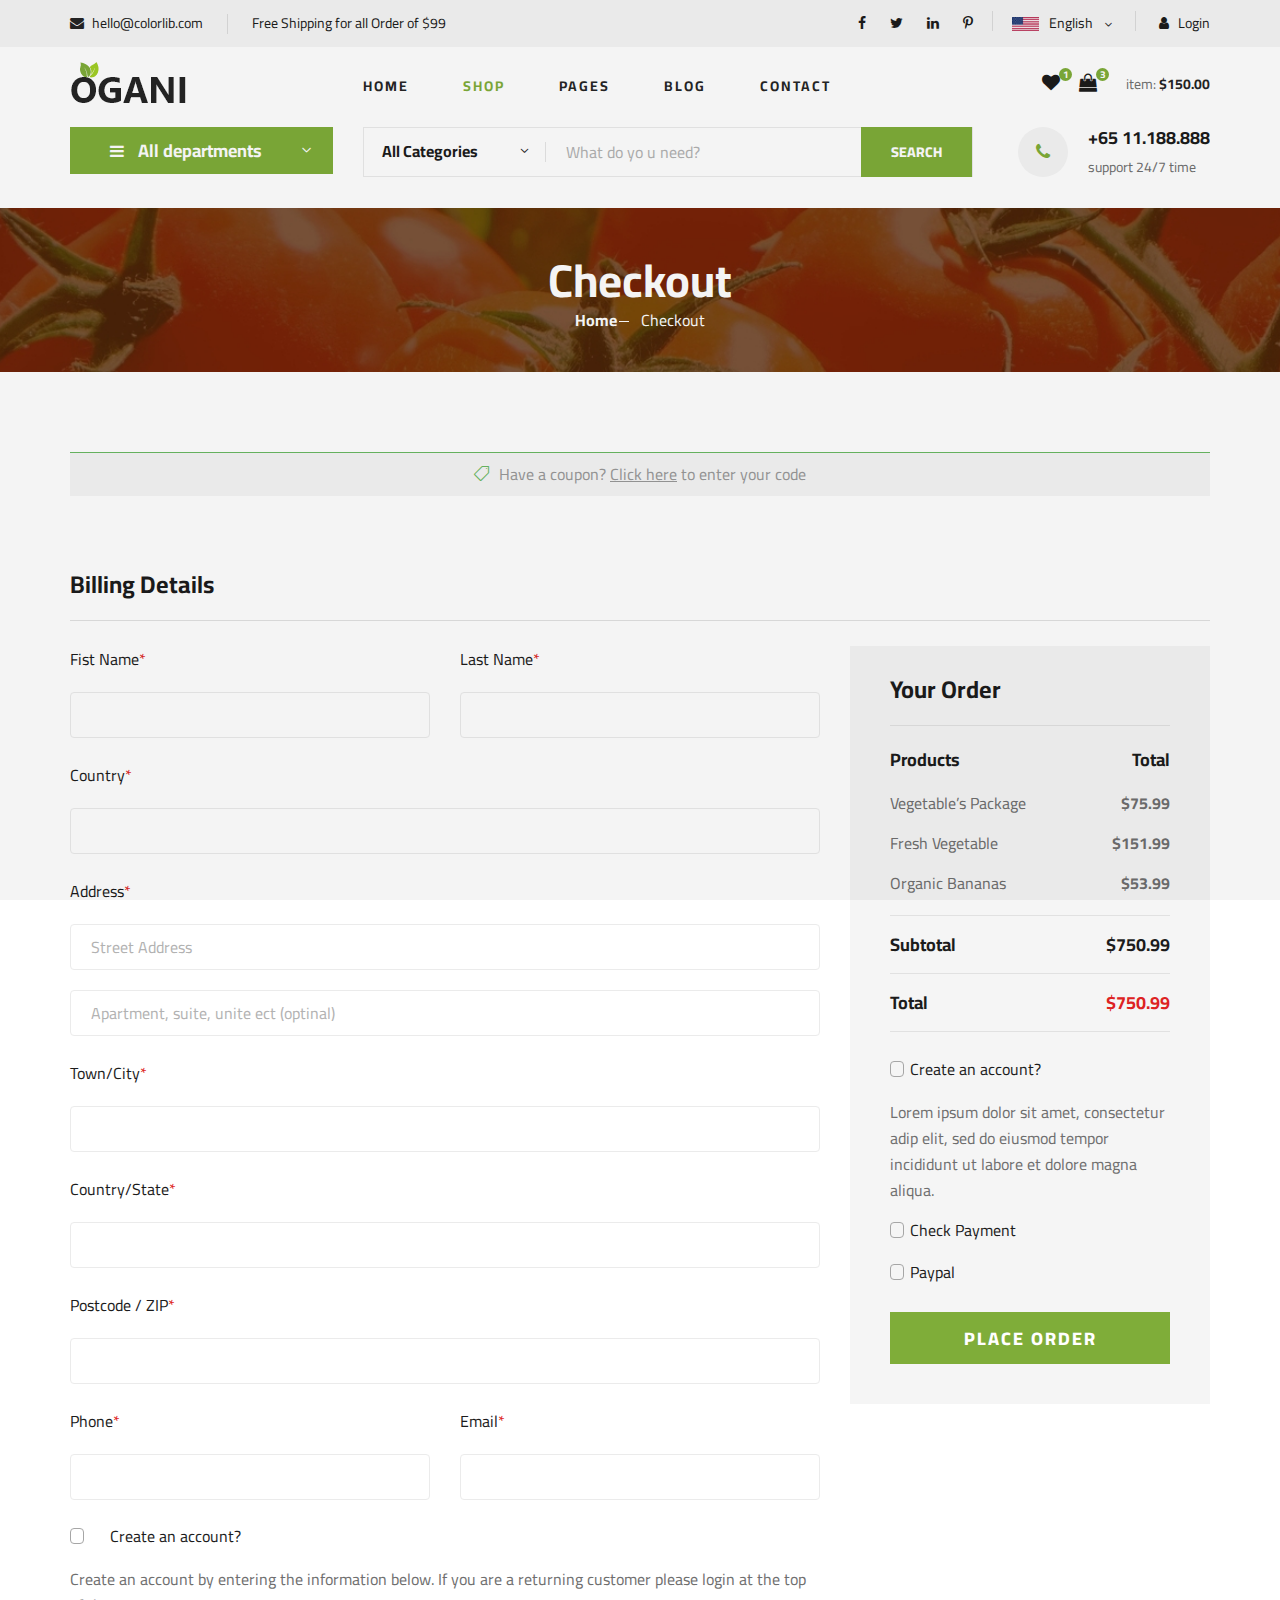
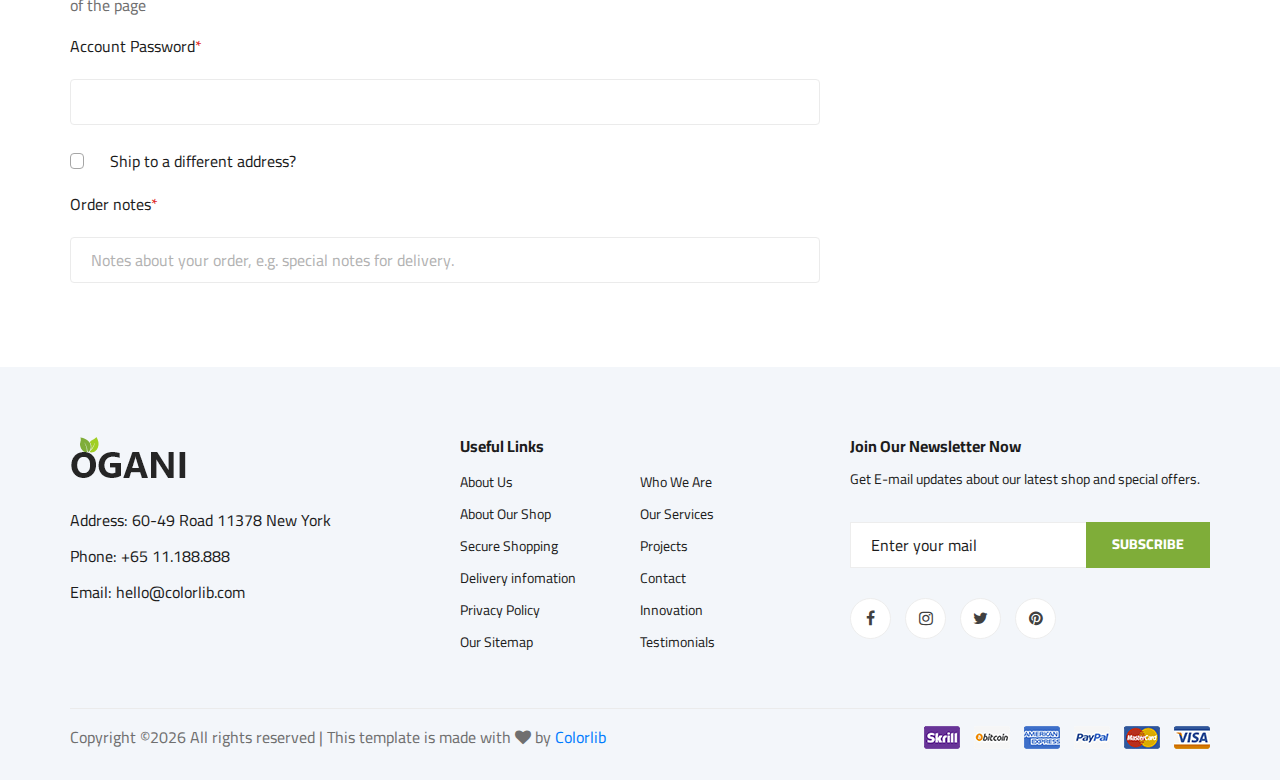
==== checkout.html @ 37826ffa "sample site upload" ====
<!DOCTYPE html>
<html lang="zxx">

<head>
    <meta charset="UTF-8">
    <meta name="description" content="Ogani Template">
    <meta name="keywords" content="Ogani, unica, creative, html">
    <meta name="viewport" content="width=device-width, initial-scale=1.0">
    <meta http-equiv="X-UA-Compatible" content="ie=edge">
    <title>Ogani | Template</title>

    <!-- Google Font -->
    <link href="https://fonts.googleapis.com/css2?family=Cairo:wght@200;300;400;600;900&display=swap" rel="stylesheet">

    <!-- Css Styles -->
    <link rel="stylesheet" href="css/bootstrap.min.css" type="text/css">
    <link rel="stylesheet" href="css/font-awesome.min.css" type="text/css">
    <link rel="stylesheet" href="css/elegant-icons.css" type="text/css">
    <link rel="stylesheet" href="css/nice-select.css" type="text/css">
    <link rel="stylesheet" href="css/jquery-ui.min.css" type="text/css">
    <link rel="stylesheet" href="css/owl.carousel.min.css" type="text/css">
    <link rel="stylesheet" href="css/slicknav.min.css" type="text/css">
    <link rel="stylesheet" href="css/style.css" type="text/css">
</head>

<body>
    <!-- Page Preloder -->
    <div id="preloder">
        <div class="loader"></div>
    </div>

    <!-- Humberger Begin -->
    <div class="humberger__menu__overlay"></div>
    <div class="humberger__menu__wrapper">
        <div class="humberger__menu__logo">
            <a href="#"><img src="img/logo.png" alt=""></a>
        </div>
        <div class="humberger__menu__cart">
            <ul>
                <li><a href="#"><i class="fa fa-heart"></i> <span>1</span></a></li>
                <li><a href="#"><i class="fa fa-shopping-bag"></i> <span>3</span></a></li>
            </ul>
            <div class="header__cart__price">item: <span>$150.00</span></div>
        </div>
        <div class="humberger__menu__widget">
            <div class="header__top__right__language">
                <img src="img/language.png" alt="">
                <div>English</div>
                <span class="arrow_carrot-down"></span>
                <ul>
                    <li><a href="#">Spanis</a></li>
                    <li><a href="#">English</a></li>
                </ul>
            </div>
            <div class="header__top__right__auth">
                <a href="#"><i class="fa fa-user"></i> Login</a>
            </div>
        </div>
        <nav class="humberger__menu__nav mobile-menu">
            <ul>
                <li class="active"><a href="./index.html">Home</a></li>
                <li><a href="./shop-grid.html">Shop</a></li>
                <li><a href="#">Pages</a>
                    <ul class="header__menu__dropdown">
                        <li><a href="./shop-details.html">Shop Details</a></li>
                        <li><a href="./shoping-cart.html">Shoping Cart</a></li>
                        <li><a href="./checkout.html">Check Out</a></li>
                        <li><a href="./blog-details.html">Blog Details</a></li>
                    </ul>
                </li>
                <li><a href="./blog.html">Blog</a></li>
                <li><a href="./contact.html">Contact</a></li>
            </ul>
        </nav>
        <div id="mobile-menu-wrap"></div>
        <div class="header__top__right__social">
            <a href="#"><i class="fa fa-facebook"></i></a>
            <a href="#"><i class="fa fa-twitter"></i></a>
            <a href="#"><i class="fa fa-linkedin"></i></a>
            <a href="#"><i class="fa fa-pinterest-p"></i></a>
        </div>
        <div class="humberger__menu__contact">
            <ul>
                <li><i class="fa fa-envelope"></i> hello@colorlib.com</li>
                <li>Free Shipping for all Order of $99</li>
            </ul>
        </div>
    </div>
    <!-- Humberger End -->

    <!-- Header Section Begin -->
    <header class="header">
        <div class="header__top">
            <div class="container">
                <div class="row">
                    <div class="col-lg-6">
                        <div class="header__top__left">
                            <ul>
                                <li><i class="fa fa-envelope"></i> hello@colorlib.com</li>
                                <li>Free Shipping for all Order of $99</li>
                            </ul>
                        </div>
                    </div>
                    <div class="col-lg-6">
                        <div class="header__top__right">
                            <div class="header__top__right__social">
                                <a href="#"><i class="fa fa-facebook"></i></a>
                                <a href="#"><i class="fa fa-twitter"></i></a>
                                <a href="#"><i class="fa fa-linkedin"></i></a>
                                <a href="#"><i class="fa fa-pinterest-p"></i></a>
                            </div>
                            <div class="header__top__right__language">
                                <img src="img/language.png" alt="">
                                <div>English</div>
                                <span class="arrow_carrot-down"></span>
                                <ul>
                                    <li><a href="#">Spanis</a></li>
                                    <li><a href="#">English</a></li>
                                </ul>
                            </div>
                            <div class="header__top__right__auth">
                                <a href="#"><i class="fa fa-user"></i> Login</a>
                            </div>
                        </div>
                    </div>
                </div>
            </div>
        </div>
        <div class="container">
            <div class="row">
                <div class="col-lg-3">
                    <div class="header__logo">
                        <a href="./index.html"><img src="img/logo.png" alt=""></a>
                    </div>
                </div>
                <div class="col-lg-6">
                    <nav class="header__menu">
                        <ul>
                            <li><a href="./index.html">Home</a></li>
                            <li class="active"><a href="./shop-grid.html">Shop</a></li>
                            <li><a href="#">Pages</a>
                                <ul class="header__menu__dropdown">
                                    <li><a href="./shop-details.html">Shop Details</a></li>
                                    <li><a href="./shoping-cart.html">Shoping Cart</a></li>
                                    <li><a href="./checkout.html">Check Out</a></li>
                                    <li><a href="./blog-details.html">Blog Details</a></li>
                                </ul>
                            </li>
                            <li><a href="./blog.html">Blog</a></li>
                            <li><a href="./contact.html">Contact</a></li>
                        </ul>
                    </nav>
                </div>
                <div class="col-lg-3">
                    <div class="header__cart">
                        <ul>
                            <li><a href="#"><i class="fa fa-heart"></i> <span>1</span></a></li>
                            <li><a href="#"><i class="fa fa-shopping-bag"></i> <span>3</span></a></li>
                        </ul>
                        <div class="header__cart__price">item: <span>$150.00</span></div>
                    </div>
                </div>
            </div>
            <div class="humberger__open">
                <i class="fa fa-bars"></i>
            </div>
        </div>
    </header>
    <!-- Header Section End -->

    <!-- Hero Section Begin -->
    <section class="hero hero-normal">
        <div class="container">
            <div class="row">
                <div class="col-lg-3">
                    <div class="hero__categories">
                        <div class="hero__categories__all">
                            <i class="fa fa-bars"></i>
                            <span>All departments</span>
                        </div>
                        <ul>
                            <li><a href="#">Fresh Meat</a></li>
                            <li><a href="#">Vegetables</a></li>
                            <li><a href="#">Fruit & Nut Gifts</a></li>
                            <li><a href="#">Fresh Berries</a></li>
                            <li><a href="#">Ocean Foods</a></li>
                            <li><a href="#">Butter & Eggs</a></li>
                            <li><a href="#">Fastfood</a></li>
                            <li><a href="#">Fresh Onion</a></li>
                            <li><a href="#">Papayaya & Crisps</a></li>
                            <li><a href="#">Oatmeal</a></li>
                            <li><a href="#">Fresh Bananas</a></li>
                        </ul>
                    </div>
                </div>
                <div class="col-lg-9">
                    <div class="hero__search">
                        <div class="hero__search__form">
                            <form action="#">
                                <div class="hero__search__categories">
                                    All Categories
                                    <span class="arrow_carrot-down"></span>
                                </div>
                                <input type="text" placeholder="What do yo u need?">
                                <button type="submit" class="site-btn">SEARCH</button>
                            </form>
                        </div>
                        <div class="hero__search__phone">
                            <div class="hero__search__phone__icon">
                                <i class="fa fa-phone"></i>
                            </div>
                            <div class="hero__search__phone__text">
                                <h5>+65 11.188.888</h5>
                                <span>support 24/7 time</span>
                            </div>
                        </div>
                    </div>
                </div>
            </div>
        </div>
    </section>
    <!-- Hero Section End -->

    <!-- Breadcrumb Section Begin -->
    <section class="breadcrumb-section set-bg" data-setbg="img/breadcrumb.jpg">
        <div class="container">
            <div class="row">
                <div class="col-lg-12 text-center">
                    <div class="breadcrumb__text">
                        <h2>Checkout</h2>
                        <div class="breadcrumb__option">
                            <a href="./index.html">Home</a>
                            <span>Checkout</span>
                        </div>
                    </div>
                </div>
            </div>
        </div>
    </section>
    <!-- Breadcrumb Section End -->

    <!-- Checkout Section Begin -->
    <section class="checkout spad">
        <div class="container">
            <div class="row">
                <div class="col-lg-12">
                    <h6><span class="icon_tag_alt"></span> Have a coupon? <a href="#">Click here</a> to enter your code
                    </h6>
                </div>
            </div>
            <div class="checkout__form">
                <h4>Billing Details</h4>
                <form action="#">
                    <div class="row">
                        <div class="col-lg-8 col-md-6">
                            <div class="row">
                                <div class="col-lg-6">
                                    <div class="checkout__input">
                                        <p>Fist Name<span>*</span></p>
                                        <input type="text">
                                    </div>
                                </div>
                                <div class="col-lg-6">
                                    <div class="checkout__input">
                                        <p>Last Name<span>*</span></p>
                                        <input type="text">
                                    </div>
                                </div>
                            </div>
                            <div class="checkout__input">
                                <p>Country<span>*</span></p>
                                <input type="text">
                            </div>
                            <div class="checkout__input">
                                <p>Address<span>*</span></p>
                                <input type="text" placeholder="Street Address" class="checkout__input__add">
                                <input type="text" placeholder="Apartment, suite, unite ect (optinal)">
                            </div>
                            <div class="checkout__input">
                                <p>Town/City<span>*</span></p>
                                <input type="text">
                            </div>
                            <div class="checkout__input">
                                <p>Country/State<span>*</span></p>
                                <input type="text">
                            </div>
                            <div class="checkout__input">
                                <p>Postcode / ZIP<span>*</span></p>
                                <input type="text">
                            </div>
                            <div class="row">
                                <div class="col-lg-6">
                                    <div class="checkout__input">
                                        <p>Phone<span>*</span></p>
                                        <input type="text">
                                    </div>
                                </div>
                                <div class="col-lg-6">
                                    <div class="checkout__input">
                                        <p>Email<span>*</span></p>
                                        <input type="text">
                                    </div>
                                </div>
                            </div>
                            <div class="checkout__input__checkbox">
                                <label for="acc">
                                    Create an account?
                                    <input type="checkbox" id="acc">
                                    <span class="checkmark"></span>
                                </label>
                            </div>
                            <p>Create an account by entering the information below. If you are a returning customer
                                please login at the top of the page</p>
                            <div class="checkout__input">
                                <p>Account Password<span>*</span></p>
                                <input type="text">
                            </div>
                            <div class="checkout__input__checkbox">
                                <label for="diff-acc">
                                    Ship to a different address?
                                    <input type="checkbox" id="diff-acc">
                                    <span class="checkmark"></span>
                                </label>
                            </div>
                            <div class="checkout__input">
                                <p>Order notes<span>*</span></p>
                                <input type="text"
                                    placeholder="Notes about your order, e.g. special notes for delivery.">
                            </div>
                        </div>
                        <div class="col-lg-4 col-md-6">
                            <div class="checkout__order">
                                <h4>Your Order</h4>
                                <div class="checkout__order__products">Products <span>Total</span></div>
                                <ul>
                                    <li>Vegetable’s Package <span>$75.99</span></li>
                                    <li>Fresh Vegetable <span>$151.99</span></li>
                                    <li>Organic Bananas <span>$53.99</span></li>
                                </ul>
                                <div class="checkout__order__subtotal">Subtotal <span>$750.99</span></div>
                                <div class="checkout__order__total">Total <span>$750.99</span></div>
                                <div class="checkout__input__checkbox">
                                    <label for="acc-or">
                                        Create an account?
                                        <input type="checkbox" id="acc-or">
                                        <span class="checkmark"></span>
                                    </label>
                                </div>
                                <p>Lorem ipsum dolor sit amet, consectetur adip elit, sed do eiusmod tempor incididunt
                                    ut labore et dolore magna aliqua.</p>
                                <div class="checkout__input__checkbox">
                                    <label for="payment">
                                        Check Payment
                                        <input type="checkbox" id="payment">
                                        <span class="checkmark"></span>
                                    </label>
                                </div>
                                <div class="checkout__input__checkbox">
                                    <label for="paypal">
                                        Paypal
                                        <input type="checkbox" id="paypal">
                                        <span class="checkmark"></span>
                                    </label>
                                </div>
                                <button type="submit" class="site-btn">PLACE ORDER</button>
                            </div>
                        </div>
                    </div>
                </form>
            </div>
        </div>
    </section>
    <!-- Checkout Section End -->

    <!-- Footer Section Begin -->
    <footer class="footer spad">
        <div class="container">
            <div class="row">
                <div class="col-lg-3 col-md-6 col-sm-6">
                    <div class="footer__about">
                        <div class="footer__about__logo">
                            <a href="./index.html"><img src="img/logo.png" alt=""></a>
                        </div>
                        <ul>
                            <li>Address: 60-49 Road 11378 New York</li>
                            <li>Phone: +65 11.188.888</li>
                            <li>Email: hello@colorlib.com</li>
                        </ul>
                    </div>
                </div>
                <div class="col-lg-4 col-md-6 col-sm-6 offset-lg-1">
                    <div class="footer__widget">
                        <h6>Useful Links</h6>
                        <ul>
                            <li><a href="#">About Us</a></li>
                            <li><a href="#">About Our Shop</a></li>
                            <li><a href="#">Secure Shopping</a></li>
                            <li><a href="#">Delivery infomation</a></li>
                            <li><a href="#">Privacy Policy</a></li>
                            <li><a href="#">Our Sitemap</a></li>
                        </ul>
                        <ul>
                            <li><a href="#">Who We Are</a></li>
                            <li><a href="#">Our Services</a></li>
                            <li><a href="#">Projects</a></li>
                            <li><a href="#">Contact</a></li>
                            <li><a href="#">Innovation</a></li>
                            <li><a href="#">Testimonials</a></li>
                        </ul>
                    </div>
                </div>
                <div class="col-lg-4 col-md-12">
                    <div class="footer__widget">
                        <h6>Join Our Newsletter Now</h6>
                        <p>Get E-mail updates about our latest shop and special offers.</p>
                        <form action="#">
                            <input type="text" placeholder="Enter your mail">
                            <button type="submit" class="site-btn">Subscribe</button>
                        </form>
                        <div class="footer__widget__social">
                            <a href="#"><i class="fa fa-facebook"></i></a>
                            <a href="#"><i class="fa fa-instagram"></i></a>
                            <a href="#"><i class="fa fa-twitter"></i></a>
                            <a href="#"><i class="fa fa-pinterest"></i></a>
                        </div>
                    </div>
                </div>
            </div>
            <div class="row">
                <div class="col-lg-12">
                    <div class="footer__copyright">
                        <div class="footer__copyright__text"><p><!-- Link back to Colorlib can't be removed. Template is licensed under CC BY 3.0. -->
  Copyright &copy;<script>document.write(new Date().getFullYear());</script> All rights reserved | This template is made with <i class="fa fa-heart" aria-hidden="true"></i> by <a href="https://colorlib.com" target="_blank">Colorlib</a>
  <!-- Link back to Colorlib can't be removed. Template is licensed under CC BY 3.0. --></p></div>
                        <div class="footer__copyright__payment"><img src="img/payment-item.png" alt=""></div>
                    </div>
                </div>
            </div>
        </div>
    </footer>
    <!-- Footer Section End -->

    <!-- Js Plugins -->
    <script src="js/jquery-3.3.1.min.js"></script>
    <script src="js/bootstrap.min.js"></script>
    <script src="js/jquery.nice-select.min.js"></script>
    <script src="js/jquery-ui.min.js"></script>
    <script src="js/jquery.slicknav.js"></script>
    <script src="js/mixitup.min.js"></script>
    <script src="js/owl.carousel.min.js"></script>
    <script src="js/main.js"></script>

 

</body>

</html>
---- css/elegant-icons.css ----
@font-face {
	font-family: 'ElegantIcons';
	src:url('../fonts/ElegantIcons.eot');
	src:url('../fonts/ElegantIcons.eot?#iefix') format('embedded-opentype'),
		url('../fonts/ElegantIcons.woff') format('woff'),
		url('../fonts/ElegantIcons.ttf') format('truetype'),
		url('../fonts/ElegantIcons.svg#ElegantIcons') format('svg');
	font-weight: normal;
	font-style: normal;
}

/* Use the following CSS code if you want to use data attributes for inserting your icons */
[data-icon]:before {
	font-family: 'ElegantIcons';
	content: attr(data-icon);
	speak: none;
	font-weight: normal;
	font-variant: normal;
	text-transform: none;
	line-height: 1;
	-webkit-font-smoothing: antialiased;
	-moz-osx-font-smoothing: grayscale;
}

/* Use the following CSS code if you want to have a class per icon */
/*
Instead of a list of all class selectors,
you can use the generic selector below, but it's slower:
[class*="your-class-prefix"] {
*/
.arrow_up, .arrow_down, .arrow_left, .arrow_right, .arrow_left-up, .arrow_right-up, .arrow_right-down, .arrow_left-down, .arrow-up-down, .arrow_up-down_alt, .arrow_left-right_alt, .arrow_left-right, .arrow_expand_alt2, .arrow_expand_alt, .arrow_condense, .arrow_expand, .arrow_move, .arrow_carrot-up, .arrow_carrot-down, .arrow_carrot-left, .arrow_carrot-right, .arrow_carrot-2up, .arrow_carrot-2down, .arrow_carrot-2left, .arrow_carrot-2right, .arrow_carrot-up_alt2, .arrow_carrot-down_alt2, .arrow_carrot-left_alt2, .arrow_carrot-right_alt2, .arrow_carrot-2up_alt2, .arrow_carrot-2down_alt2, .arrow_carrot-2left_alt2, .arrow_carrot-2right_alt2, .arrow_triangle-up, .arrow_triangle-down, .arrow_triangle-left, .arrow_triangle-right, .arrow_triangle-up_alt2, .arrow_triangle-down_alt2, .arrow_triangle-left_alt2, .arrow_triangle-right_alt2, .arrow_back, .icon_minus-06, .icon_plus, .icon_close, .icon_check, .icon_minus_alt2, .icon_plus_alt2, .icon_close_alt2, .icon_check_alt2, .icon_zoom-out_alt, .icon_zoom-in_alt, .icon_search, .icon_box-empty, .icon_box-selected, .icon_minus-box, .icon_plus-box, .icon_box-checked, .icon_circle-empty, .icon_circle-slelected, .icon_stop_alt2, .icon_stop, .icon_pause_alt2, .icon_pause, .icon_menu, .icon_menu-square_alt2, .icon_menu-circle_alt2, .icon_ul, .icon_ol, .icon_adjust-horiz, .icon_adjust-vert, .icon_document_alt, .icon_documents_alt, .icon_pencil, .icon_pencil-edit_alt, .icon_pencil-edit, .icon_folder-alt, .icon_folder-open_alt, .icon_folder-add_alt, .icon_info_alt, .icon_error-oct_alt, .icon_error-circle_alt, .icon_error-triangle_alt, .icon_question_alt2, .icon_question, .icon_comment_alt, .icon_chat_alt, .icon_vol-mute_alt, .icon_volume-low_alt, .icon_volume-high_alt, .icon_quotations, .icon_quotations_alt2, .icon_clock_alt, .icon_lock_alt, .icon_lock-open_alt, .icon_key_alt, .icon_cloud_alt, .icon_cloud-upload_alt, .icon_cloud-download_alt, .icon_image, .icon_images, .icon_lightbulb_alt, .icon_gift_alt, .icon_house_alt, .icon_genius, .icon_mobile, .icon_tablet, .icon_laptop, .icon_desktop, .icon_camera_alt, .icon_mail_alt, .icon_cone_alt, .icon_ribbon_alt, .icon_bag_alt, .icon_creditcard, .icon_cart_alt, .icon_paperclip, .icon_tag_alt, .icon_tags_alt, .icon_trash_alt, .icon_cursor_alt, .icon_mic_alt, .icon_compass_alt, .icon_pin_alt, .icon_pushpin_alt, .icon_map_alt, .icon_drawer_alt, .icon_toolbox_alt, .icon_book_alt, .icon_calendar, .icon_film, .icon_table, .icon_contacts_alt, .icon_headphones, .icon_lifesaver, .icon_piechart, .icon_refresh, .icon_link_alt, .icon_link, .icon_loading, .icon_blocked, .icon_archive_alt, .icon_heart_alt, .icon_star_alt, .icon_star-half_alt, .icon_star, .icon_star-half, .icon_tools, .icon_tool, .icon_cog, .icon_cogs, .arrow_up_alt, .arrow_down_alt, .arrow_left_alt, .arrow_right_alt, .arrow_left-up_alt, .arrow_right-up_alt, .arrow_right-down_alt, .arrow_left-down_alt, .arrow_condense_alt, .arrow_expand_alt3, .arrow_carrot_up_alt, .arrow_carrot-down_alt, .arrow_carrot-left_alt, .arrow_carrot-right_alt, .arrow_carrot-2up_alt, .arrow_carrot-2dwnn_alt, .arrow_carrot-2left_alt, .arrow_carrot-2right_alt, .arrow_triangle-up_alt, .arrow_triangle-down_alt, .arrow_triangle-left_alt, .arrow_triangle-right_alt, .icon_minus_alt, .icon_plus_alt, .icon_close_alt, .icon_check_alt, .icon_zoom-out, .icon_zoom-in, .icon_stop_alt, .icon_menu-square_alt, .icon_menu-circle_alt, .icon_document, .icon_documents, .icon_pencil_alt, .icon_folder, .icon_folder-open, .icon_folder-add, .icon_folder_upload, .icon_folder_download, .icon_info, .icon_error-circle, .icon_error-oct, .icon_error-triangle, .icon_question_alt, .icon_comment, .icon_chat, .icon_vol-mute, .icon_volume-low, .icon_volume-high, .icon_quotations_alt, .icon_clock, .icon_lock, .icon_lock-open, .icon_key, .icon_cloud, .icon_cloud-upload, .icon_cloud-download, .icon_lightbulb, .icon_gift, .icon_house, .icon_camera, .icon_mail, .icon_cone, .icon_ribbon, .icon_bag, .icon_cart, .icon_tag, .icon_tags, .icon_trash, .icon_cursor, .icon_mic, .icon_compass, .icon_pin, .icon_pushpin, .icon_map, .icon_drawer, .icon_toolbox, .icon_book, .icon_contacts, .icon_archive, .icon_heart, .icon_profile, .icon_group, .icon_grid-2x2, .icon_grid-3x3, .icon_music, .icon_pause_alt, .icon_phone, .icon_upload, .icon_download, .social_facebook, .social_twitter, .social_pinterest, .social_googleplus, .social_tumblr, .social_tumbleupon, .social_wordpress, .social_instagram, .social_dribbble, .social_vimeo, .social_linkedin, .social_rss, .social_deviantart, .social_share, .social_myspace, .social_skype, .social_youtube, .social_picassa, .social_googledrive, .social_flickr, .social_blogger, .social_spotify, .social_delicious, .social_facebook_circle, .social_twitter_circle, .social_pinterest_circle, .social_googleplus_circle, .social_tumblr_circle, .social_stumbleupon_circle, .social_wordpress_circle, .social_instagram_circle, .social_dribbble_circle, .social_vimeo_circle, .social_linkedin_circle, .social_rss_circle, .social_deviantart_circle, .social_share_circle, .social_myspace_circle, .social_skype_circle, .social_youtube_circle, .social_picassa_circle, .social_googledrive_alt2, .social_flickr_circle, .social_blogger_circle, .social_spotify_circle, .social_delicious_circle, .social_facebook_square, .social_twitter_square, .social_pinterest_square, .social_googleplus_square, .social_tumblr_square, .social_stumbleupon_square, .social_wordpress_square, .social_instagram_square, .social_dribbble_square, .social_vimeo_square, .social_linkedin_square, .social_rss_square, .social_deviantart_square, .social_share_square, .social_myspace_square, .social_skype_square, .social_youtube_square, .social_picassa_square, .social_googledrive_square, .social_flickr_square, .social_blogger_square, .social_spotify_square, .social_delicious_square, .icon_printer, .icon_calulator, .icon_building, .icon_floppy, .icon_drive, .icon_search-2, .icon_id, .icon_id-2, .icon_puzzle, .icon_like, .icon_dislike, .icon_mug, .icon_currency, .icon_wallet, .icon_pens, .icon_easel, .icon_flowchart, .icon_datareport, .icon_briefcase, .icon_shield, .icon_percent, .icon_globe, .icon_globe-2, .icon_target, .icon_hourglass, .icon_balance, .icon_rook, .icon_printer-alt, .icon_calculator_alt, .icon_building_alt, .icon_floppy_alt, .icon_drive_alt, .icon_search_alt, .icon_id_alt, .icon_id-2_alt, .icon_puzzle_alt, .icon_like_alt, .icon_dislike_alt, .icon_mug_alt, .icon_currency_alt, .icon_wallet_alt, .icon_pens_alt, .icon_easel_alt, .icon_flowchart_alt, .icon_datareport_alt, .icon_briefcase_alt, .icon_shield_alt, .icon_percent_alt, .icon_globe_alt, .icon_clipboard {
	font-family: 'ElegantIcons';
	speak: none;
	font-style: normal;
	font-weight: normal;
	font-variant: normal;
	text-transform: none;
	line-height: 1;
	-webkit-font-smoothing: antialiased;
}
.arrow_up:before {
	content: "\21";
}
.arrow_down:before {
	content: "\22";
}
.arrow_left:before {
	content: "\23";
}
.arrow_right:before {
	content: "\24";
}
.arrow_left-up:before {
	content: "\25";
}
.arrow_right-up:before {
	content: "\26";
}
.arrow_right-down:before {
	content: "\27";
}
.arrow_left-down:before {
	content: "\28";
}
.arrow-up-down:before {
	content: "\29";
}
.arrow_up-down_alt:before {
	content: "\2a";
}
.arrow_left-right_alt:before {
	content: "\2b";
}
.arrow_left-right:before {
	content: "\2c";
}
.arrow_expand_alt2:before {
	content: "\2d";
}
.arrow_expand_alt:before {
	content: "\2e";
}
.arrow_condense:before {
	content: "\2f";
}
.arrow_expand:before {
	content: "\30";
}
.arrow_move:before {
	content: "\31";
}
.arrow_carrot-up:before {
	content: "\32";
}
.arrow_carrot-down:before {
	content: "\33";
}
.arrow_carrot-left:before {
	content: "\34";
}
.arrow_carrot-right:before {
	content: "\35";
}
.arrow_carrot-2up:before {
	content: "\36";
}
.arrow_carrot-2down:before {
	content: "\37";
}
.arrow_carrot-2left:before {
	content: "\38";
}
.arrow_carrot-2right:before {
	content: "\39";
}
.arrow_carrot-up_alt2:before {
	content: "\3a";
}
.arrow_carrot-down_alt2:before {
	content: "\3b";
}
.arrow_carrot-left_alt2:before {
	content: "\3c";
}
.arrow_carrot-right_alt2:before {
	content: "\3d";
}
.arrow_carrot-2up_alt2:before {
	content: "\3e";
}
.arrow_carrot-2down_alt2:before {
	content: "\3f";
}
.arrow_carrot-2left_alt2:before {
	content: "\40";
}
.arrow_carrot-2right_alt2:before {
	content: "\41";
}
.arrow_triangle-up:before {
	content: "\42";
}
.arrow_triangle-down:before {
	content: "\43";
}
.arrow_triangle-left:before {
	content: "\44";
}
.arrow_triangle-right:before {
	content: "\45";
}
.arrow_triangle-up_alt2:before {
	content: "\46";
}
.arrow_triangle-down_alt2:before {
	content: "\47";
}
.arrow_triangle-left_alt2:before {
	content: "\48";
}
.arrow_triangle-right_alt2:before {
	content: "\49";
}
.arrow_back:before {
	content: "\4a";
}
.icon_minus-06:before {
	content: "\4b";
}
.icon_plus:before {
	content: "\4c";
}
.icon_close:before {
	content: "\4d";
}
.icon_check:before {
	content: "\4e";
}
.icon_minus_alt2:before {
	content: "\4f";
}
.icon_plus_alt2:before {
	content: "\50";
}
.icon_close_alt2:before {
	content: "\51";
}
.icon_check_alt2:before {
	content: "\52";
}
.icon_zoom-out_alt:before {
	content: "\53";
}
.icon_zoom-in_alt:before {
	content: "\54";
}
.icon_search:before {
	content: "\55";
}
.icon_box-empty:before {
	content: "\56";
}
.icon_box-selected:before {
	content: "\57";
}
.icon_minus-box:before {
	content: "\58";
}
.icon_plus-box:before {
	content: "\59";
}
.icon_box-checked:before {
	content: "\5a";
}
.icon_circle-empty:before {
	content: "\5b";
}
.icon_circle-slelected:before {
	content: "\5c";
}
.icon_stop_alt2:before {
	content: "\5d";
}
.icon_stop:before {
	content: "\5e";
}
.icon_pause_alt2:before {
	content: "\5f";
}
.icon_pause:before {
	content: "\60";
}
.icon_menu:before {
	content: "\61";
}
.icon_menu-square_alt2:before {
	content: "\62";
}
.icon_menu-circle_alt2:before {
	content: "\63";
}
.icon_ul:before {
	content: "\64";
}
.icon_ol:before {
	content: "\65";
}
.icon_adjust-horiz:before {
	content: "\66";
}
.icon_adjust-vert:before {
	content: "\67";
}
.icon_document_alt:before {
	content: "\68";
}
.icon_documents_alt:before {
	content: "\69";
}
.icon_pencil:before {
	content: "\6a";
}
.icon_pencil-edit_alt:before {
	content: "\6b";
}
.icon_pencil-edit:before {
	content: "\6c";
}
.icon_folder-alt:before {
	content: "\6d";
}
.icon_folder-open_alt:before {
	content: "\6e";
}
.icon_folder-add_alt:before {
	content: "\6f";
}
.icon_info_alt:before {
	content: "\70";
}
.icon_error-oct_alt:before {
	content: "\71";
}
.icon_error-circle_alt:before {
	content: "\72";
}
.icon_error-triangle_alt:before {
	content: "\73";
}
.icon_question_alt2:before {
	content: "\74";
}
.icon_question:before {
	content: "\75";
}
.icon_comment_alt:before {
	content: "\76";
}
.icon_chat_alt:before {
	content: "\77";
}
.icon_vol-mute_alt:before {
	content: "\78";
}
.icon_volume-low_alt:before {
	content: "\79";
}
.icon_volume-high_alt:before {
	content: "\7a";
}
.icon_quotations:before {
	content: "\7b";
}
.icon_quotations_alt2:before {
	content: "\7c";
}
.icon_clock_alt:before {
	content: "\7d";
}
.icon_lock_alt:before {
	content: "\7e";
}
.icon_lock-open_alt:before {
	content: "\e000";
}
.icon_key_alt:before {
	content: "\e001";
}
.icon_cloud_alt:before {
	content: "\e002";
}
.icon_cloud-upload_alt:before {
	content: "\e003";
}
.icon_cloud-download_alt:before {
	content: "\e004";
}
.icon_image:before {
	content: "\e005";
}
.icon_images:before {
	content: "\e006";
}
.icon_lightbulb_alt:before {
	content: "\e007";
}
.icon_gift_alt:before {
	content: "\e008";
}
.icon_house_alt:before {
	content: "\e009";
}
.icon_genius:before {
	content: "\e00a";
}
.icon_mobile:before {
	content: "\e00b";
}
.icon_tablet:before {
	content: "\e00c";
}
.icon_laptop:before {
	content: "\e00d";
}
.icon_desktop:before {
	content: "\e00e";
}
.icon_camera_alt:before {
	content: "\e00f";
}
.icon_mail_alt:before {
	content: "\e010";
}
.icon_cone_alt:before {
	content: "\e011";
}
.icon_ribbon_alt:before {
	content: "\e012";
}
.icon_bag_alt:before {
	content: "\e013";
}
.icon_creditcard:before {
	content: "\e014";
}
.icon_cart_alt:before {
	content: "\e015";
}
.icon_paperclip:before {
	content: "\e016";
}
.icon_tag_alt:before {
	content: "\e017";
}
.icon_tags_alt:before {
	content: "\e018";
}
.icon_trash_alt:before {
	content: "\e019";
}
.icon_cursor_alt:before {
	content: "\e01a";
}
.icon_mic_alt:before {
	content: "\e01b";
}
.icon_compass_alt:before {
	content: "\e01c";
}
.icon_pin_alt:before {
	content: "\e01d";
}
.icon_pushpin_alt:before {
	content: "\e01e";
}
.icon_map_alt:before {
	content: "\e01f";
}
.icon_drawer_alt:before {
	content: "\e020";
}
.icon_toolbox_alt:before {
	content: "\e021";
}
.icon_book_alt:before {
	content: "\e022";
}
.icon_calendar:before {
	content: "\e023";
}
.icon_film:before {
	content: "\e024";
}
.icon_table:before {
	content: "\e025";
}
.icon_contacts_alt:before {
	content: "\e026";
}
.icon_headphones:before {
	content: "\e027";
}
.icon_lifesaver:before {
	content: "\e028";
}
.icon_piechart:before {
	content: "\e029";
}
.icon_refresh:before {
	content: "\e02a";
}
.icon_link_alt:before {
	content: "\e02b";
}
.icon_link:before {
	content: "\e02c";
}
.icon_loading:before {
	content: "\e02d";
}
.icon_blocked:before {
	content: "\e02e";
}
.icon_archive_alt:before {
	content: "\e02f";
}
.icon_heart_alt:before {
	content: "\e030";
}
.icon_star_alt:before {
	content: "\e031";
}
.icon_star-half_alt:before {
	content: "\e032";
}
.icon_star:before {
	content: "\e033";
}
.icon_star-half:before {
	content: "\e034";
}
.icon_tools:before {
	content: "\e035";
}
.icon_tool:before {
	content: "\e036";
}
.icon_cog:before {
	content: "\e037";
}
.icon_cogs:before {
	content: "\e038";
}
.arrow_up_alt:before {
	content: "\e039";
}
.arrow_down_alt:before {
	content: "\e03a";
}
.arrow_left_alt:before {
	content: "\e03b";
}
.arrow_right_alt:before {
	content: "\e03c";
}
.arrow_left-up_alt:before {
	content: "\e03d";
}
.arrow_right-up_alt:before {
	content: "\e03e";
}
.arrow_right-down_alt:before {
	content: "\e03f";
}
.arrow_left-down_alt:before {
	content: "\e040";
}
.arrow_condense_alt:before {
	content: "\e041";
}
.arrow_expand_alt3:before {
	content: "\e042";
}
.arrow_carrot_up_alt:before {
	content: "\e043";
}
.arrow_carrot-down_alt:before {
	content: "\e044";
}
.arrow_carrot-left_alt:before {
	content: "\e045";
}
.arrow_carrot-right_alt:before {
	content: "\e046";
}
.arrow_carrot-2up_alt:before {
	content: "\e047";
}
.arrow_carrot-2dwnn_alt:before {
	content: "\e048";
}
.arrow_carrot-2left_alt:before {
	content: "\e049";
}
.arrow_carrot-2right_alt:before {
	content: "\e04a";
}
.arrow_triangle-up_alt:before {
	content: "\e04b";
}
.arrow_triangle-down_alt:before {
	content: "\e04c";
}
.arrow_triangle-left_alt:before {
	content: "\e04d";
}
.arrow_triangle-right_alt:before {
	content: "\e04e";
}
.icon_minus_alt:before {
	content: "\e04f";
}
.icon_plus_alt:before {
	content: "\e050";
}
.icon_close_alt:before {
	content: "\e051";
}
.icon_check_alt:before {
	content: "\e052";
}
.icon_zoom-out:before {
	content: "\e053";
}
.icon_zoom-in:before {
	content: "\e054";
}
.icon_stop_alt:before {
	content: "\e055";
}
.icon_menu-square_alt:before {
	content: "\e056";
}
.icon_menu-circle_alt:before {
	content: "\e057";
}
.icon_document:before {
	content: "\e058";
}
.icon_documents:before {
	content: "\e059";
}
.icon_pencil_alt:before {
	content: "\e05a";
}
.icon_folder:before {
	content: "\e05b";
}
.icon_folder-open:before {
	content: "\e05c";
}
.icon_folder-add:before {
	content: "\e05d";
}
.icon_folder_upload:before {
	content: "\e05e";
}
.icon_folder_download:before {
	content: "\e05f";
}
.icon_info:before {
	content: "\e060";
}
.icon_error-circle:before {
	content: "\e061";
}
.icon_error-oct:before {
	content: "\e062";
}
.icon_error-triangle:before {
	content: "\e063";
}
.icon_question_alt:before {
	content: "\e064";
}
.icon_comment:before {
	content: "\e065";
}
.icon_chat:before {
	content: "\e066";
}
.icon_vol-mute:before {
	content: "\e067";
}
.icon_volume-low:before {
	content: "\e068";
}
.icon_volume-high:before {
	content: "\e069";
}
.icon_quotations_alt:before {
	content: "\e06a";
}
.icon_clock:before {
	content: "\e06b";
}
.icon_lock:before {
	content: "\e06c";
}
.icon_lock-open:before {
	content: "\e06d";
}
.icon_key:before {
	content: "\e06e";
}
.icon_cloud:before {
	content: "\e06f";
}
.icon_cloud-upload:before {
	content: "\e070";
}
.icon_cloud-download:before {
	content: "\e071";
}
.icon_lightbulb:before {
	content: "\e072";
}
.icon_gift:before {
	content: "\e073";
}
.icon_house:before {
	content: "\e074";
}
.icon_camera:before {
	content: "\e075";
}
.icon_mail:before {
	content: "\e076";
}
.icon_cone:before {
	content: "\e077";
}
.icon_ribbon:before {
	content: "\e078";
}
.icon_bag:before {
	content: "\e079";
}
.icon_cart:before {
	content: "\e07a";
}
.icon_tag:before {
	content: "\e07b";
}
.icon_tags:before {
	content: "\e07c";
}
.icon_trash:before {
	content: "\e07d";
}
.icon_cursor:before {
	content: "\e07e";
}
.icon_mic:before {
	content: "\e07f";
}
.icon_compass:before {
	content: "\e080";
}
.icon_pin:before {
	content: "\e081";
}
.icon_pushpin:before {
	content: "\e082";
}
.icon_map:before {
	content: "\e083";
}
.icon_drawer:before {
	content: "\e084";
}
.icon_toolbox:before {
	content: "\e085";
}
.icon_book:before {
	content: "\e086";
}
.icon_contacts:before {
	content: "\e087";
}
.icon_archive:before {
	content: "\e088";
}
.icon_heart:before {
	content: "\e089";
}
.icon_profile:before {
	content: "\e08a";
}
.icon_group:before {
	content: "\e08b";
}
.icon_grid-2x2:before {
	content: "\e08c";
}
.icon_grid-3x3:before {
	content: "\e08d";
}
.icon_music:before {
	content: "\e08e";
}
.icon_pause_alt:before {
	content: "\e08f";
}
.icon_phone:before {
	content: "\e090";
}
.icon_upload:before {
	content: "\e091";
}
.icon_download:before {
	content: "\e092";
}
.social_facebook:before {
	content: "\e093";
}
.social_twitter:before {
	content: "\e094";
}
.social_pinterest:before {
	content: "\e095";
}
.social_googleplus:before {
	content: "\e096";
}
.social_tumblr:before {
	content: "\e097";
}
.social_tumbleupon:before {
	content: "\e098";
}
.social_wordpress:before {
	content: "\e099";
}
.social_instagram:before {
	content: "\e09a";
}
.social_dribbble:before {
	content: "\e09b";
}
.social_vimeo:before {
	content: "\e09c";
}
.social_linkedin:before {
	content: "\e09d";
}
.social_rss:before {
	content: "\e09e";
}
.social_deviantart:before {
	content: "\e09f";
}
.social_share:before {
	content: "\e0a0";
}
.social_myspace:before {
	content: "\e0a1";
}
.social_skype:before {
	content: "\e0a2";
}
.social_youtube:before {
	content: "\e0a3";
}
.social_picassa:before {
	content: "\e0a4";
}
.social_googledrive:before {
	content: "\e0a5";
}
.social_flickr:before {
	content: "\e0a6";
}
.social_blogger:before {
	content: "\e0a7";
}
.social_spotify:before {
	content: "\e0a8";
}
.social_delicious:before {
	content: "\e0a9";
}
.social_facebook_circle:before {
	content: "\e0aa";
}
.social_twitter_circle:before {
	content: "\e0ab";
}
.social_pinterest_circle:before {
	content: "\e0ac";
}
.social_googleplus_circle:before {
	content: "\e0ad";
}
.social_tumblr_circle:before {
	content: "\e0ae";
}
.social_stumbleupon_circle:before {
	content: "\e0af";
}
.social_wordpress_circle:before {
	content: "\e0b0";
}
.social_instagram_circle:before {
	content: "\e0b1";
}
.social_dribbble_circle:before {
	content: "\e0b2";
}
.social_vimeo_circle:before {
	content: "\e0b3";
}
.social_linkedin_circle:before {
	content: "\e0b4";
}
.social_rss_circle:before {
	content: "\e0b5";
}
.social_deviantart_circle:before {
	content: "\e0b6";
}
.social_share_circle:before {
	content: "\e0b7";
}
.social_myspace_circle:before {
	content: "\e0b8";
}
.social_skype_circle:before {
	content: "\e0b9";
}
.social_youtube_circle:before {
	content: "\e0ba";
}
.social_picassa_circle:before {
	content: "\e0bb";
}
.social_googledrive_alt2:before {
	content: "\e0bc";
}
.social_flickr_circle:before {
	content: "\e0bd";
}
.social_blogger_circle:before {
	content: "\e0be";
}
.social_spotify_circle:before {
	content: "\e0bf";
}
.social_delicious_circle:before {
	content: "\e0c0";
}
.social_facebook_square:before {
	content: "\e0c1";
}
.social_twitter_square:before {
	content: "\e0c2";
}
.social_pinterest_square:before {
	content: "\e0c3";
}
.social_googleplus_square:before {
	content: "\e0c4";
}
.social_tumblr_square:before {
	content: "\e0c5";
}
.social_stumbleupon_square:before {
	content: "\e0c6";
}
.social_wordpress_square:before {
	content: "\e0c7";
}
.social_instagram_square:before {
	content: "\e0c8";
}
.social_dribbble_square:before {
	content: "\e0c9";
}
.social_vimeo_square:before {
	content: "\e0ca";
}
.social_linkedin_square:before {
	content: "\e0cb";
}
.social_rss_square:before {
	content: "\e0cc";
}
.social_deviantart_square:before {
	content: "\e0cd";
}
.social_share_square:before {
	content: "\e0ce";
}
.social_myspace_square:before {
	content: "\e0cf";
}
.social_skype_square:before {
	content: "\e0d0";
}
.social_youtube_square:before {
	content: "\e0d1";
}
.social_picassa_square:before {
	content: "\e0d2";
}
.social_googledrive_square:before {
	content: "\e0d3";
}
.social_flickr_square:before {
	content: "\e0d4";
}
.social_blogger_square:before {
	content: "\e0d5";
}
.social_spotify_square:before {
	content: "\e0d6";
}
.social_delicious_square:before {
	content: "\e0d7";
}
.icon_printer:before {
	content: "\e103";
}
.icon_calulator:before {
	content: "\e0ee";
}
.icon_building:before {
	content: "\e0ef";
}
.icon_floppy:before {
	content: "\e0e8";
}
.icon_drive:before {
	content: "\e0ea";
}
.icon_search-2:before {
	content: "\e101";
}
.icon_id:before {
	content: "\e107";
}
.icon_id-2:before {
	content: "\e108";
}
.icon_puzzle:before {
	content: "\e102";
}
.icon_like:before {
	content: "\e106";
}
.icon_dislike:before {
	content: "\e0eb";
}
.icon_mug:before {
	content: "\e105";
}
.icon_currency:before {
	content: "\e0ed";
}
.icon_wallet:before {
	content: "\e100";
}
.icon_pens:before {
	content: "\e104";
}
.icon_easel:before {
	content: "\e0e9";
}
.icon_flowchart:before {
	content: "\e109";
}
.icon_datareport:before {
	content: "\e0ec";
}
.icon_briefcase:before {
	content: "\e0fe";
}
.icon_shield:before {
	content: "\e0f6";
}
.icon_percent:before {
	content: "\e0fb";
}
.icon_globe:before {
	content: "\e0e2";
}
.icon_globe-2:before {
	content: "\e0e3";
}
.icon_target:before {
	content: "\e0f5";
}
.icon_hourglass:before {
	content: "\e0e1";
}
.icon_balance:before {
	content: "\e0ff";
}
.icon_rook:before {
	content: "\e0f8";
}
.icon_printer-alt:before {
	content: "\e0fa";
}
.icon_calculator_alt:before {
	content: "\e0e7";
}
.icon_building_alt:before {
	content: "\e0fd";
}
.icon_floppy_alt:before {
	content: "\e0e4";
}
.icon_drive_alt:before {
	content: "\e0e5";
}
.icon_search_alt:before {
	content: "\e0f7";
}
.icon_id_alt:before {
	content: "\e0e0";
}
.icon_id-2_alt:before {
	content: "\e0fc";
}
.icon_puzzle_alt:before {
	content: "\e0f9";
}
.icon_like_alt:before {
	content: "\e0dd";
}
.icon_dislike_alt:before {
	content: "\e0f1";
}
.icon_mug_alt:before {
	content: "\e0dc";
}
.icon_currency_alt:before {
	content: "\e0f3";
}
.icon_wallet_alt:before {
	content: "\e0d8";
}
.icon_pens_alt:before {
	content: "\e0db";
}
.icon_easel_alt:before {
	content: "\e0f0";
}
.icon_flowchart_alt:before {
	content: "\e0df";
}
.icon_datareport_alt:before {
	content: "\e0f2";
}
.icon_briefcase_alt:before {
	content: "\e0f4";
}
.icon_shield_alt:before {
	content: "\e0d9";
}
.icon_percent_alt:before {
	content: "\e0da";
}
.icon_globe_alt:before {
	content: "\e0de";
}
.icon_clipboard:before {
	content: "\e0e6";
}


	.glyph {
		float: left;
		text-align: center;
		padding: .75em;
		margin: .4em 1.5em .75em 0;
		width: 6em;
text-shadow: none;
	}
        .glyph_big {
        font-size: 128px;
        color: #59c5dc;
        float: left;
        margin-right: 20px;
        }

        .glyph div { padding-bottom: 10px;}

	.glyph input {
		font-family: consolas, monospace;
		font-size: 12px;
		width: 100%;
		text-align: center;
		border: 0;
		box-shadow: 0 0 0 1px #ccc;
		padding: .2em;
                -moz-border-radius: 5px;
                -webkit-border-radius: 5px;
	}
	.centered {
		margin-left: auto;
		margin-right: auto;
	}
	.glyph .fs1 {
		font-size: 2em;
	}
---- css/nice-select.css ----
.nice-select {
  -webkit-tap-highlight-color: transparent;
  background-color: #fff;
  border-radius: 5px;
  border: solid 1px #e8e8e8;
  box-sizing: border-box;
  clear: both;
  cursor: pointer;
  display: block;
  float: left;
  font-family: inherit;
  font-size: 14px;
  font-weight: normal;
  height: 42px;
  line-height: 40px;
  outline: none;
  padding-left: 18px;
  padding-right: 30px;
  position: relative;
  text-align: left !important;
  -webkit-transition: all 0.2s ease-in-out;
  transition: all 0.2s ease-in-out;
  -webkit-user-select: none;
     -moz-user-select: none;
      -ms-user-select: none;
          user-select: none;
  white-space: nowrap;
  width: auto; }
  .nice-select:hover {
    border-color: #dbdbdb; }
  .nice-select:active, .nice-select.open, .nice-select:focus {
    border-color: #999; }
  .nice-select:after {
    border-bottom: 2px solid #999;
    border-right: 2px solid #999;
    content: '';
    display: block;
    height: 5px;
    margin-top: -4px;
    pointer-events: none;
    position: absolute;
    right: 12px;
    top: 50%;
    -webkit-transform-origin: 66% 66%;
        -ms-transform-origin: 66% 66%;
            transform-origin: 66% 66%;
    -webkit-transform: rotate(45deg);
        -ms-transform: rotate(45deg);
            transform: rotate(45deg);
    -webkit-transition: all 0.15s ease-in-out;
    transition: all 0.15s ease-in-out;
    width: 5px; }
  .nice-select.open:after {
    -webkit-transform: rotate(-135deg);
        -ms-transform: rotate(-135deg);
            transform: rotate(-135deg); }
  .nice-select.open .list {
    opacity: 1;
    pointer-events: auto;
    -webkit-transform: scale(1) translateY(0);
        -ms-transform: scale(1) translateY(0);
            transform: scale(1) translateY(0); }
  .nice-select.disabled {
    border-color: #ededed;
    color: #999;
    pointer-events: none; }
    .nice-select.disabled:after {
      border-color: #cccccc; }
  .nice-select.wide {
    width: 100%; }
    .nice-select.wide .list {
      left: 0 !important;
      right: 0 !important; }
  .nice-select.right {
    float: right; }
    .nice-select.right .list {
      left: auto;
      right: 0; }
  .nice-select.small {
    font-size: 12px;
    height: 36px;
    line-height: 34px; }
    .nice-select.small:after {
      height: 4px;
      width: 4px; }
    .nice-select.small .option {
      line-height: 34px;
      min-height: 34px; }
  .nice-select .list {
    background-color: #fff;
    border-radius: 5px;
    box-shadow: 0 0 0 1px rgba(68, 68, 68, 0.11);
    box-sizing: border-box;
    margin-top: 4px;
    opacity: 0;
    overflow: hidden;
    padding: 0;
    pointer-events: none;
    position: absolute;
    top: 100%;
    left: 0;
    -webkit-transform-origin: 50% 0;
        -ms-transform-origin: 50% 0;
            transform-origin: 50% 0;
    -webkit-transform: scale(0.75) translateY(-21px);
        -ms-transform: scale(0.75) translateY(-21px);
            transform: scale(0.75) translateY(-21px);
    -webkit-transition: all 0.2s cubic-bezier(0.5, 0, 0, 1.25), opacity 0.15s ease-out;
    transition: all 0.2s cubic-bezier(0.5, 0, 0, 1.25), opacity 0.15s ease-out;
    z-index: 9; }
    .nice-select .list:hover .option:not(:hover) {
      background-color: transparent !important; }
  .nice-select .option {
    cursor: pointer;
    font-weight: 400;
    line-height: 40px;
    list-style: none;
    min-height: 40px;
    outline: none;
    padding-left: 18px;
    padding-right: 29px;
    text-align: left;
    -webkit-transition: all 0.2s;
    transition: all 0.2s; }
    .nice-select .option:hover, .nice-select .option.focus, .nice-select .option.selected.focus {
      background-color: #f6f6f6; }
    .nice-select .option.selected {
      font-weight: bold; }
    .nice-select .option.disabled {
      background-color: transparent;
      color: #999;
      cursor: default; }

.no-csspointerevents .nice-select .list {
  display: none; }

.no-csspointerevents .nice-select.open .list {
  display: block; }
---- css/style.css ----
/******************************************************************
  Template Name: Ogani
  Description:  Ogani eCommerce  HTML Template
  Author: Colorlib
  Author URI: https://colorlib.com
  Version: 1.0
  Created: Colorlib
******************************************************************/

/*------------------------------------------------------------------
[Table of contents]

1.  Template default CSS
	1.1	Variables
	1.2	Mixins
	1.3	Flexbox
	1.4	Reset
2.  Helper Css
3.  Header Section
4.  Hero Section
5.  Service Section
6.  Categories Section
7.  Featured Section
8.  Latest Product Section
9.  Contact
10.  Footer Style
-------------------------------------------------------------------*/

/*----------------------------------------*/
/* Template default CSS
/*----------------------------------------*/

html,
body {
	height: 100%;
	font-family: "Cairo", sans-serif;
	-webkit-font-smoothing: antialiased;
	font-smoothing: antialiased;
}

h1,
h2,
h3,
h4,
h5,
h6 {
	margin: 0;
	color: #111111;
	font-weight: 400;
	font-family: "Cairo", sans-serif;
}

h1 {
	font-size: 70px;
}

h2 {
	font-size: 36px;
}

h3 {
	font-size: 30px;
}

h4 {
	font-size: 24px;
}

h5 {
	font-size: 18px;
}

h6 {
	font-size: 16px;
}

p {
	font-size: 16px;
	font-family: "Cairo", sans-serif;
	color: #6f6f6f;
	font-weight: 400;
	line-height: 26px;
	margin: 0 0 15px 0;
}

img {
	max-width: 100%;
}

input:focus,
select:focus,
button:focus,
textarea:focus {
	outline: none;
}

a:hover,
a:focus {
	text-decoration: none;
	outline: none;
	color: #ffffff;
}

ul,
ol {
	padding: 0;
	margin: 0;
}

/*---------------------
  Helper CSS
-----------------------*/

.section-title {
	margin-bottom: 50px;
	text-align: center;
}

.section-title h2 {
	color: #1c1c1c;
	font-weight: 700;
	position: relative;
}

.section-title h2:after {
	position: absolute;
	left: 0;
	bottom: -15px;
	right: 0;
	height: 4px;
	width: 80px;
	background: #7fad39;
	content: "";
	margin: 0 auto;
}

.set-bg {
	background-repeat: no-repeat;
	background-size: cover;
	background-position: top center;
}

.spad {
	padding-top: 100px;
	padding-bottom: 100px;
}

.text-white h1,
.text-white h2,
.text-white h3,
.text-white h4,
.text-white h5,
.text-white h6,
.text-white p,
.text-white span,
.text-white li,
.text-white a {
	color: #fff;
}

/* buttons */

.primary-btn {
	display: inline-block;
	font-size: 14px;
	padding: 10px 28px 10px;
	color: #ffffff;
	text-transform: uppercase;
	font-weight: 700;
	background: #7fad39;
	letter-spacing: 2px;
}

.site-btn {
	font-size: 14px;
	color: #ffffff;
	font-weight: 800;
	text-transform: uppercase;
	display: inline-block;
	padding: 13px 30px 12px;
	background: #7fad39;
	border: none;
}

/* Preloder */

#preloder {
	position: fixed;
	width: 100%;
	height: 100%;
	top: 0;
	left: 0;
	z-index: 999999;
	background: #000;
}

.loader {
	width: 40px;
	height: 40px;
	position: absolute;
	top: 50%;
	left: 50%;
	margin-top: -13px;
	margin-left: -13px;
	border-radius: 60px;
	animation: loader 0.8s linear infinite;
	-webkit-animation: loader 0.8s linear infinite;
}

@keyframes loader {
	0% {
		-webkit-transform: rotate(0deg);
		transform: rotate(0deg);
		border: 4px solid #f44336;
		border-left-color: transparent;
	}
	50% {
		-webkit-transform: rotate(180deg);
		transform: rotate(180deg);
		border: 4px solid #673ab7;
		border-left-color: transparent;
	}
	100% {
		-webkit-transform: rotate(360deg);
		transform: rotate(360deg);
		border: 4px solid #f44336;
		border-left-color: transparent;
	}
}

@-webkit-keyframes loader {
	0% {
		-webkit-transform: rotate(0deg);
		border: 4px solid #f44336;
		border-left-color: transparent;
	}
	50% {
		-webkit-transform: rotate(180deg);
		border: 4px solid #673ab7;
		border-left-color: transparent;
	}
	100% {
		-webkit-transform: rotate(360deg);
		border: 4px solid #f44336;
		border-left-color: transparent;
	}
}

/*---------------------
  Header
-----------------------*/

.header__top {
	background: #f5f5f5;
}

.header__top__left {
	padding: 10px 0 13px;
}

.header__top__left ul li {
	font-size: 14px;
	color: #1c1c1c;
	display: inline-block;
	margin-right: 45px;
	position: relative;
}

.header__top__left ul li:after {
	position: absolute;
	right: -25px;
	top: 1px;
	height: 20px;
	width: 1px;
	background: #000000;
	opacity: 0.1;
	content: "";
}

.header__top__left ul li:last-child {
	margin-right: 0;
}

.header__top__left ul li:last-child:after {
	display: none;
}

.header__top__left ul li i {
	color: #252525;
	margin-right: 5px;
}

.header__top__right {
	text-align: right;
	padding: 10px 0 13px;
}

.header__top__right__social {
	position: relative;
	display: inline-block;
	margin-right: 35px;
}

.header__top__right__social:after {
	position: absolute;
	right: -20px;
	top: 1px;
	height: 20px;
	width: 1px;
	background: #000000;
	opacity: 0.1;
	content: "";
}

.header__top__right__social a {
	font-size: 14px;
	display: inline-block;
	color: #1c1c1c;
	margin-right: 20px;
}

.header__top__right__social a:last-child {
	margin-right: 0;
}

.header__top__right__language {
	position: relative;
	display: inline-block;
	margin-right: 40px;
	cursor: pointer;
}

.header__top__right__language:hover ul {
	top: 23px;
	opacity: 1;
	visibility: visible;
}

.header__top__right__language:after {
	position: absolute;
	right: -21px;
	top: 1px;
	height: 20px;
	width: 1px;
	background: #000000;
	opacity: 0.1;
	content: "";
}

.header__top__right__language img {
	margin-right: 6px;
}

.header__top__right__language div {
	font-size: 14px;
	color: #1c1c1c;
	display: inline-block;
	margin-right: 4px;
}

.header__top__right__language span {
	font-size: 14px;
	color: #1c1c1c;
	position: relative;
	top: 2px;
}

.header__top__right__language ul {
	background: #222222;
	width: 100px;
	text-align: left;
	padding: 5px 0;
	position: absolute;
	left: 0;
	top: 43px;
	z-index: 9;
	opacity: 0;
	visibility: hidden;
	-webkit-transition: all, 0.3s;
	-moz-transition: all, 0.3s;
	-ms-transition: all, 0.3s;
	-o-transition: all, 0.3s;
	transition: all, 0.3s;
}

.header__top__right__language ul li {
	list-style: none;
}

.header__top__right__language ul li a {
	font-size: 14px;
	color: #ffffff;
	padding: 5px 10px;
}

.header__top__right__auth {
	display: inline-block;
}

.header__top__right__auth a {
	display: block;
	font-size: 14px;
	color: #1c1c1c;
}

.header__top__right__auth a i {
	margin-right: 6px;
}

.header__logo {
	padding: 15px 0;
}

.header__logo a {
	display: inline-block;
}

.header__menu {
	padding: 24px 0;
}

.header__menu ul li {
	list-style: none;
	display: inline-block;
	margin-right: 50px;
	position: relative;
}

.header__menu ul li .header__menu__dropdown {
	position: absolute;
	left: 0;
	top: 50px;
	background: #222222;
	width: 180px;
	z-index: 9;
	padding: 5px 0;
	-webkit-transition: all, 0.3s;
	-moz-transition: all, 0.3s;
	-ms-transition: all, 0.3s;
	-o-transition: all, 0.3s;
	transition: all, 0.3s;
	opacity: 0;
	visibility: hidden;
}

.header__menu ul li .header__menu__dropdown li {
	margin-right: 0;
	display: block;
}

.header__menu ul li .header__menu__dropdown li:hover>a {
	color: #7fad39;
}

.header__menu ul li .header__menu__dropdown li a {
	text-transform: capitalize;
	color: #ffffff;
	font-weight: 400;
	padding: 5px 15px;
}

.header__menu ul li.active a {
	color: #7fad39;
}

.header__menu ul li:hover .header__menu__dropdown {
	top: 30px;
	opacity: 1;
	visibility: visible;
}

.header__menu ul li:hover>a {
	color: #7fad39;
}

.header__menu ul li:last-child {
	margin-right: 0;
}

.header__menu ul li a {
	font-size: 14px;
	color: #252525;
	text-transform: uppercase;
	font-weight: 700;
	letter-spacing: 2px;
	-webkit-transition: all, 0.3s;
	-moz-transition: all, 0.3s;
	-ms-transition: all, 0.3s;
	-o-transition: all, 0.3s;
	transition: all, 0.3s;
	padding: 5px 0;
	display: block;
}

.header__cart {
	text-align: right;
	padding: 24px 0;
}

.header__cart ul {
	display: inline-block;
	margin-right: 25px;
}

.header__cart ul li {
	list-style: none;
	display: inline-block;
	margin-right: 15px;
}

.header__cart ul li:last-child {
	margin-right: 0;
}

.header__cart ul li a {
	position: relative;
}

.header__cart ul li a i {
	font-size: 18px;
	color: #1c1c1c;
}

.header__cart ul li a span {
	height: 13px;
	width: 13px;
	background: #7fad39;
	font-size: 10px;
	color: #ffffff;
	line-height: 13px;
	text-align: center;
	font-weight: 700;
	display: inline-block;
	border-radius: 50%;
	position: absolute;
	top: 0;
	right: -12px;
}

.header__cart .header__cart__price {
	font-size: 14px;
	color: #6f6f6f;
	display: inline-block;
}

.header__cart .header__cart__price span {
	color: #252525;
	font-weight: 700;
}

.humberger__menu__wrapper {
	display: none;
}

.humberger__open {
	display: none;
}

/*---------------------
  Hero
-----------------------*/

.hero {
	padding-bottom: 50px;
}

.hero.hero-normal {
	padding-bottom: 30px;
}

.hero.hero-normal .hero__categories {
	position: relative;
}

.hero.hero-normal .hero__categories ul {
	display: none;
	position: absolute;
	left: 0;
	top: 46px;
	width: 100%;
	z-index: 9;
	background: #ffffff;
}

.hero.hero-normal .hero__search {
	margin-bottom: 0;
}

.hero__categories__all {
	background: #7fad39;
	position: relative;
	padding: 10px 25px 10px 40px;
	cursor: pointer;
}

.hero__categories__all i {
	font-size: 16px;
	color: #ffffff;
	margin-right: 10px;
}

.hero__categories__all span {
	font-size: 18px;
	font-weight: 700;
	color: #ffffff;
}

.hero__categories__all:after {
	position: absolute;
	right: 18px;
	top: 9px;
	content: "3";
	font-family: "ElegantIcons";
	font-size: 18px;
	color: #ffffff;
}

.hero__categories ul {
	border: 1px solid #ebebeb;
	padding-left: 40px;
	padding-top: 10px;
	padding-bottom: 12px;
}

.hero__categories ul li {
	list-style: none;
}

.hero__categories ul li a {
	font-size: 16px;
	color: #1c1c1c;
	line-height: 39px;
	display: block;
}

.hero__search {
	overflow: hidden;
	margin-bottom: 30px;
}

.hero__search__form {
	width: 610px;
	height: 50px;
	border: 1px solid #ebebeb;
	position: relative;
	float: left;
}

.hero__search__form form .hero__search__categories {
	width: 30%;
	float: left;
	font-size: 16px;
	color: #1c1c1c;
	font-weight: 700;
	padding-left: 18px;
	padding-top: 11px;
	position: relative;
}

.hero__search__form form .hero__search__categories:after {
	position: absolute;
	right: 0;
	top: 14px;
	height: 20px;
	width: 1px;
	background: #000000;
	opacity: 0.1;
	content: "";
}

.hero__search__form form .hero__search__categories span {
	position: absolute;
	right: 14px;
	top: 14px;
}

.hero__search__form form input {
	width: 70%;
	border: none;
	height: 48px;
	font-size: 16px;
	color: #b2b2b2;
	padding-left: 20px;
}

.hero__search__form form input::placeholder {
	color: #b2b2b2;
}

.hero__search__form form button {
	position: absolute;
	right: 0;
	top: -1px;
	height: 50px;
}

.hero__search__phone {
	float: right;
}

.hero__search__phone__icon {
	font-size: 18px;
	color: #7fad39;
	height: 50px;
	width: 50px;
	background: #f5f5f5;
	line-height: 50px;
	text-align: center;
	border-radius: 50%;
	float: left;
	margin-right: 20px;
}

.hero__search__phone__text {
	overflow: hidden;
}

.hero__search__phone__text h5 {
	color: #1c1c1c;
	font-weight: 700;
	margin-bottom: 5px;
}

.hero__search__phone__text span {
	font-size: 14px;
	color: #6f6f6f;
}

.hero__item {
	height: 431px;
	display: flex;
	align-items: center;
	padding-left: 75px;
}

.hero__text span {
	font-size: 14px;
	text-transform: uppercase;
	font-weight: 700;
	letter-spacing: 4px;
	color: #7fad39;
}

.hero__text h2 {
	font-size: 46px;
	color: #252525;
	line-height: 52px;
	font-weight: 700;
	margin: 10px 0;
}

.hero__text p {
	margin-bottom: 35px;
}

/*---------------------
  Categories
-----------------------*/

.categories__item {
	height: 270px;
	position: relative;
}

.categories__item h5 {
	position: absolute;
	left: 0;
	width: 100%;
	padding: 0 20px;
	bottom: 20px;
	text-align: center;
}

.categories__item h5 a {
	font-size: 18px;
	color: #1c1c1c;
	font-weight: 700;
	text-transform: uppercase;
	letter-spacing: 2px;
	padding: 12px 0 10px;
	background: #ffffff;
	display: block;
}

.categories__slider .col-lg-3 {
	max-width: 100%;
}

.categories__slider.owl-carousel .owl-nav button {
	font-size: 18px;
	color: #1c1c1c;
	height: 70px;
	width: 30px;
	line-height: 70px;
	text-align: center;
	border: 1px solid #ebebeb;
	position: absolute;
	left: -35px;
	top: 50%;
	-webkit-transform: translateY(-35px);
	background: #ffffff;
}

.categories__slider.owl-carousel .owl-nav button.owl-next {
	left: auto;
	right: -35px;
}

/*---------------------
  Featured
-----------------------*/

.featured {
	padding-top: 80px;
	padding-bottom: 40px;
}

.featured__controls {
	text-align: center;
	margin-bottom: 50px;
}

.featured__controls ul li {
	list-style: none;
	font-size: 18px;
	color: #1c1c1c;
	display: inline-block;
	margin-right: 25px;
	position: relative;
	cursor: pointer;
}

.featured__controls ul li.active:after {
	opacity: 1;
}

.featured__controls ul li:after {
	position: absolute;
	left: 0;
	bottom: -2px;
	width: 100%;
	height: 2px;
	background: #7fad39;
	content: "";
	opacity: 0;
}

.featured__controls ul li:last-child {
	margin-right: 0;
}

.featured__item {
	margin-bottom: 50px;
}

.featured__item:hover .featured__item__pic .featured__item__pic__hover {
	bottom: 20px;
}

.featured__item__pic {
	height: 270px;
	position: relative;
	overflow: hidden;
	background-position: center center;
}

.featured__item__pic__hover {
	position: absolute;
	left: 0;
	bottom: -50px;
	width: 100%;
	text-align: center;
	-webkit-transition: all, 0.5s;
	-moz-transition: all, 0.5s;
	-ms-transition: all, 0.5s;
	-o-transition: all, 0.5s;
	transition: all, 0.5s;
}

.featured__item__pic__hover li {
	list-style: none;
	display: inline-block;
	margin-right: 6px;
}

.featured__item__pic__hover li:last-child {
	margin-right: 0;
}

.featured__item__pic__hover li:hover a {
	background: #7fad39;
	border-color: #7fad39;
}

.featured__item__pic__hover li:hover a i {
	color: #ffffff;
	transform: rotate(360deg);
}

.featured__item__pic__hover li a {
	font-size: 16px;
	color: #1c1c1c;
	height: 40px;
	width: 40px;
	line-height: 40px;
	text-align: center;
	border: 1px solid #ebebeb;
	background: #ffffff;
	display: block;
	border-radius: 50%;
	-webkit-transition: all, 0.5s;
	-moz-transition: all, 0.5s;
	-ms-transition: all, 0.5s;
	-o-transition: all, 0.5s;
	transition: all, 0.5s;
}

.featured__item__pic__hover li a i {
	position: relative;
	transform: rotate(0);
	-webkit-transition: all, 0.3s;
	-moz-transition: all, 0.3s;
	-ms-transition: all, 0.3s;
	-o-transition: all, 0.3s;
	transition: all, 0.3s;
}

.featured__item__text {
	text-align: center;
	padding-top: 15px;
}

.featured__item__text h6 {
	margin-bottom: 10px;
}

.featured__item__text h6 a {
	color: #252525;
}

.featured__item__text h5 {
	color: #252525;
	font-weight: 700;
}

/*---------------------
  Latest Product
-----------------------*/

.latest-product {
	padding-top: 80px;
	padding-bottom: 0;
}

.latest-product__text h4 {
	font-weight: 700;
	color: #1c1c1c;
	margin-bottom: 45px;
}

.latest-product__slider.owl-carousel .owl-nav {
	position: absolute;
	right: 20px;
	top: -75px;
}

.latest-product__slider.owl-carousel .owl-nav button {
	height: 30px;
	width: 30px;
	background: #F3F6FA;
	border: 1px solid #e6e6e6;
	font-size: 14px;
	color: #636363;
	margin-right: 10px;
	line-height: 30px;
	text-align: center;
}

.latest-product__slider.owl-carousel .owl-nav button span {
	font-weight: 700;
}

.latest-product__slider.owl-carousel .owl-nav button:last-child {
	margin-right: 0;
}

.latest-product__item {
	margin-bottom: 20px;
	overflow: hidden;
	display: block;
}

.latest-product__item__pic {
	float: left;
	margin-right: 26px;
}

.latest-product__item__pic img {
	height: 110px;
	width: 110px;
}

.latest-product__item__text {
	overflow: hidden;
	padding-top: 10px;
}

.latest-product__item__text h6 {
	color: #252525;
	margin-bottom: 8px;
}

.latest-product__item__text span {
	font-size: 18px;
	display: block;
	color: #252525;
	font-weight: 700;
}

/*---------------------
  Form BLog
-----------------------*/

.from-blog {
	padding-top: 50px;
	padding-bottom: 50px;
}

.from-blog .blog__item {
	margin-bottom: 30px;
}

.from-blog__title {
	margin-bottom: 70px;
}

/*---------------------
  Breadcrumb
-----------------------*/

.breadcrumb-section {
	display: flex;
	align-items: center;
	padding: 45px 0 40px;
}

.breadcrumb__text h2 {
	font-size: 46px;
	color: #ffffff;
	font-weight: 700;
}

.breadcrumb__option a {
	display: inline-block;
	font-size: 16px;
	color: #ffffff;
	font-weight: 700;
	margin-right: 20px;
	position: relative;
}

.breadcrumb__option a:after {
	position: absolute;
	right: -12px;
	top: 13px;
	height: 1px;
	width: 10px;
	background: #ffffff;
	content: "";
}

.breadcrumb__option span {
	display: inline-block;
	font-size: 16px;
	color: #ffffff;
}

/*---------------------
  Sidebar
-----------------------*/

.sidebar__item {
	margin-bottom: 35px;
}

.sidebar__item.sidebar__item__color--option {
	overflow: hidden;
}

.sidebar__item h4 {
	color: #1c1c1c;
	font-weight: 700;
	margin-bottom: 25px;
}

.sidebar__item ul li {
	list-style: none;
}

.sidebar__item ul li a {
	font-size: 16px;
	color: #1c1c1c;
	line-height: 39px;
	display: block;
}

.sidebar__item .latest-product__text {
	position: relative;
}

.sidebar__item .latest-product__text h4 {
	margin-bottom: 45px;
}

.sidebar__item .latest-product__text .owl-carousel .owl-nav {
	right: 0;
}

.price-range-wrap .range-slider {
	margin-top: 20px;
}

.price-range-wrap .range-slider .price-input {
	position: relative;
}

.price-range-wrap .range-slider .price-input:after {
	position: absolute;
	left: 38px;
	top: 13px;
	height: 1px;
	width: 5px;
	background: #dd2222;
	content: "";
}

.price-range-wrap .range-slider .price-input input {
	font-size: 16px;
	color: #dd2222;
	font-weight: 700;
	max-width: 20%;
	border: none;
	display: inline-block;
}

.price-range-wrap .price-range {
	border-radius: 0;
}

.price-range-wrap .price-range.ui-widget-content {
	border: none;
	background: #ebebeb;
	height: 5px;
}

.price-range-wrap .price-range.ui-widget-content .ui-slider-handle {
	height: 13px;
	width: 13px;
	border-radius: 50%;
	background: #ffffff;
	border: none;
	-webkit-box-shadow: 0px 1px 10px rgba(0, 0, 0, 0.2);
	box-shadow: 0px 1px 10px rgba(0, 0, 0, 0.2);
	outline: none;
	cursor: pointer;
}

.price-range-wrap .price-range .ui-slider-range {
	background: #dd2222;
	border-radius: 0;
}

.price-range-wrap .price-range .ui-slider-range.ui-corner-all.ui-widget-header:last-child {
	background: #dd2222;
}

.sidebar__item__color {
	float: left;
	width: 40%;
}

.sidebar__item__color.sidebar__item__color--white label:after {
	border: 2px solid #333333;
	background: transparent;
}

.sidebar__item__color.sidebar__item__color--gray label:after {
	background: #E9A625;
}

.sidebar__item__color.sidebar__item__color--red label:after {
	background: #D62D2D;
}

.sidebar__item__color.sidebar__item__color--black label:after {
	background: #252525;
}

.sidebar__item__color.sidebar__item__color--blue label:after {
	background: #249BC8;
}

.sidebar__item__color.sidebar__item__color--green label:after {
	background: #3CC032;
}

.sidebar__item__color label {
	font-size: 16px;
	color: #333333;
	position: relative;
	padding-left: 32px;
	cursor: pointer;
}

.sidebar__item__color label input {
	position: absolute;
	visibility: hidden;
}

.sidebar__item__color label:after {
	position: absolute;
	left: 0;
	top: 5px;
	height: 14px;
	width: 14px;
	background: #222;
	content: "";
	border-radius: 50%;
}

.sidebar__item__size {
	display: inline-block;
	margin-right: 16px;
	margin-bottom: 10px;
}

.sidebar__item__size label {
	font-size: 12px;
	color: #6f6f6f;
	display: inline-block;
	padding: 8px 25px 6px;
	background: #f5f5f5;
	cursor: pointer;
	margin-bottom: 0;
}

.sidebar__item__size label input {
	position: absolute;
	visibility: hidden;
}

/*---------------------
  Shop Grid
-----------------------*/

.product {
	padding-top: 80px;
	padding-bottom: 80px;
}

.product__discount {
	padding-bottom: 50px;
}

.product__discount__title {
	text-align: left;
	margin-bottom: 65px;
}

.product__discount__title h2 {
	display: inline-block;
}

.product__discount__title h2:after {
	margin: 0;
	width: 100%;
}

.product__discount__item:hover .product__discount__item__pic .product__item__pic__hover {
	bottom: 20px;
}

.product__discount__item__pic {
	height: 270px;
	position: relative;
	overflow: hidden;
}

.product__discount__item__pic .product__discount__percent {
	height: 45px;
	width: 45px;
	background: #dd2222;
	border-radius: 50%;
	font-size: 14px;
	color: #ffffff;
	line-height: 45px;
	text-align: center;
	position: absolute;
	left: 15px;
	top: 15px;
}

.product__item__pic__hover {
	position: absolute;
	left: 0;
	bottom: -50px;
	width: 100%;
	text-align: center;
	-webkit-transition: all, 0.5s;
	-moz-transition: all, 0.5s;
	-ms-transition: all, 0.5s;
	-o-transition: all, 0.5s;
	transition: all, 0.5s;
}

.product__item__pic__hover li {
	list-style: none;
	display: inline-block;
	margin-right: 6px;
}

.product__item__pic__hover li:last-child {
	margin-right: 0;
}

.product__item__pic__hover li:hover a {
	background: #7fad39;
	border-color: #7fad39;
}

.product__item__pic__hover li:hover a i {
	color: #ffffff;
	transform: rotate(360deg);
}

.product__item__pic__hover li a {
	font-size: 16px;
	color: #1c1c1c;
	height: 40px;
	width: 40px;
	line-height: 40px;
	text-align: center;
	border: 1px solid #ebebeb;
	background: #ffffff;
	display: block;
	border-radius: 50%;
	-webkit-transition: all, 0.5s;
	-moz-transition: all, 0.5s;
	-ms-transition: all, 0.5s;
	-o-transition: all, 0.5s;
	transition: all, 0.5s;
}

.product__item__pic__hover li a i {
	position: relative;
	transform: rotate(0);
	-webkit-transition: all, 0.3s;
	-moz-transition: all, 0.3s;
	-ms-transition: all, 0.3s;
	-o-transition: all, 0.3s;
	transition: all, 0.3s;
}

.product__discount__item__text {
	text-align: center;
	padding-top: 20px;
}

.product__discount__item__text span {
	font-size: 14px;
	color: #b2b2b2;
	display: block;
	margin-bottom: 4px;
}

.product__discount__item__text h5 {
	margin-bottom: 6px;
}

.product__discount__item__text h5 a {
	color: #1c1c1c;
}

.product__discount__item__text .product__item__price {
	font-size: 18px;
	color: #1c1c1c;
	font-weight: 700;
}

.product__discount__item__text .product__item__price span {
	display: inline-block;
	font-weight: 400;
	text-decoration: line-through;
	margin-left: 10px;
}

.product__discount__slider .col-lg-4 {
	max-width: 100%;
}

.product__discount__slider.owl-carousel .owl-dots {
	text-align: center;
	margin-top: 30px;
}

.product__discount__slider.owl-carousel .owl-dots button {
	height: 12px;
	width: 12px;
	border: 1px solid #b2b2b2;
	border-radius: 50%;
	margin-right: 12px;
}

.product__discount__slider.owl-carousel .owl-dots button.active {
	background: #707070;
	border-color: #6f6f6f;
}

.product__discount__slider.owl-carousel .owl-dots button:last-child {
	margin-right: 0;
}

.filter__item {
	padding-top: 45px;
	border-top: 1px solid #ebebeb;
	padding-bottom: 20px;
}

.filter__sort {
	margin-bottom: 15px;
}

.filter__sort span {
	font-size: 16px;
	color: #6f6f6f;
	display: inline-block;
}

.filter__sort .nice-select {
	background-color: #fff;
	border-radius: 0;
	border: none;
	display: inline-block;
	float: none;
	height: 0;
	line-height: 0;
	padding-left: 18px;
	padding-right: 30px;
	font-size: 16px;
	color: #1c1c1c;
	font-weight: 700;
	cursor: pointer;
}

.filter__sort .nice-select span {
	color: #1c1c1c;
}

.filter__sort .nice-select:after {
	border-bottom: 1.5px solid #1c1c1c;
	border-right: 1.5px solid #1c1c1c;
	height: 8px;
	margin-top: 0;
	right: 16px;
	width: 8px;
	top: -5px;
}

.filter__sort .nice-select.open .list {
	opacity: 1;
	pointer-events: auto;
	-webkit-transform: scale(1) translateY(0);
	-ms-transform: scale(1) translateY(0);
	transform: scale(1) translateY(0);
}

.filter__sort .nice-select .list {
	border-radius: 0;
	margin-top: 0;
	top: 15px;
}

.filter__sort .nice-select .option {
	line-height: 30px;
	min-height: 30px;
}

.filter__found {
	text-align: center;
	margin-bottom: 15px;
}

.filter__found h6 {
	font-size: 16px;
	color: #b2b2b2;
}

.filter__found h6 span {
	color: #1c1c1c;
	font-weight: 700;
	margin-right: 5px;
}

.filter__option {
	text-align: right;
	margin-bottom: 15px;
}

.filter__option span {
	font-size: 24px;
	color: #b2b2b2;
	margin-right: 10px;
	cursor: pointer;
	-webkit-transition: all, 0.3s;
	-moz-transition: all, 0.3s;
	-ms-transition: all, 0.3s;
	-o-transition: all, 0.3s;
	transition: all, 0.3s;
}

.filter__option span:last-child {
	margin: 0;
}

.filter__option span:hover {
	color: #7fad39;
}

.product__item {
	margin-bottom: 50px;
}

.product__item:hover .product__item__pic .product__item__pic__hover {
	bottom: 20px;
}

.product__item__pic {
	height: 270px;
	position: relative;
	overflow: hidden;
}

.product__item__pic__hover {
	position: absolute;
	left: 0;
	bottom: -50px;
	width: 100%;
	text-align: center;
	-webkit-transition: all, 0.5s;
	-moz-transition: all, 0.5s;
	-ms-transition: all, 0.5s;
	-o-transition: all, 0.5s;
	transition: all, 0.5s;
}

.product__item__pic__hover li {
	list-style: none;
	display: inline-block;
	margin-right: 6px;
}

.product__item__pic__hover li:last-child {
	margin-right: 0;
}

.product__item__pic__hover li:hover a {
	background: #7fad39;
	border-color: #7fad39;
}

.product__item__pic__hover li:hover a i {
	color: #ffffff;
	transform: rotate(360deg);
}

.product__item__pic__hover li a {
	font-size: 16px;
	color: #1c1c1c;
	height: 40px;
	width: 40px;
	line-height: 40px;
	text-align: center;
	border: 1px solid #ebebeb;
	background: #ffffff;
	display: block;
	border-radius: 50%;
	-webkit-transition: all, 0.5s;
	-moz-transition: all, 0.5s;
	-ms-transition: all, 0.5s;
	-o-transition: all, 0.5s;
	transition: all, 0.5s;
}

.product__item__pic__hover li a i {
	position: relative;
	transform: rotate(0);
	-webkit-transition: all, 0.3s;
	-moz-transition: all, 0.3s;
	-ms-transition: all, 0.3s;
	-o-transition: all, 0.3s;
	transition: all, 0.3s;
}

.product__item__text {
	text-align: center;
	padding-top: 15px;
}

.product__item__text h6 {
	margin-bottom: 10px;
}

.product__item__text h6 a {
	color: #252525;
}

.product__item__text h5 {
	color: #252525;
	font-weight: 700;
}

.product__pagination,
.blog__pagination {
	padding-top: 10px;
}

.product__pagination a,
.blog__pagination a {
	display: inline-block;
	width: 30px;
	height: 30px;
	border: 1px solid #b2b2b2;
	font-size: 14px;
	color: #b2b2b2;
	font-weight: 700;
	line-height: 28px;
	text-align: center;
	margin-right: 16px;
	-webkit-transition: all, 0.3s;
	-moz-transition: all, 0.3s;
	-ms-transition: all, 0.3s;
	-o-transition: all, 0.3s;
	transition: all, 0.3s;
}

.product__pagination a:hover,
.blog__pagination a:hover {
	background: #7fad39;
	border-color: #7fad39;
	color: #ffffff;
}

.product__pagination a:last-child,
.blog__pagination a:last-child {
	margin-right: 0;
}

/*---------------------
  Shop Details
-----------------------*/

.product-details {
	padding-top: 80px;
}

.product__details__pic__item {
	margin-bottom: 20px;
}

.product__details__pic__item img {
	min-width: 100%;
}

.product__details__pic__slider img {
	cursor: pointer;
}

.product__details__pic__slider.owl-carousel .owl-item img {
	width: auto;
}

.product__details__text h3 {
	color: #252525;
	font-weight: 700;
	margin-bottom: 16px;
}

.product__details__text .product__details__rating {
	font-size: 14px;
	margin-bottom: 12px;
}

.product__details__text .product__details__rating i {
	margin-right: -2px;
	color: #EDBB0E;
}

.product__details__text .product__details__rating span {
	color: #dd2222;
	margin-left: 4px;
}

.product__details__text .product__details__price {
	font-size: 30px;
	color: #dd2222;
	font-weight: 600;
	margin-bottom: 15px;
}

.product__details__text p {
	margin-bottom: 45px;
}

.product__details__text .primary-btn {
	padding: 16px 28px 14px;
	margin-right: 6px;
	margin-bottom: 5px;
}

.product__details__text .heart-icon {
	display: inline-block;
	font-size: 16px;
	color: #6f6f6f;
	padding: 13px 16px 13px;
	background: #f5f5f5;
}

.product__details__text ul {
	border-top: 1px solid #ebebeb;
	padding-top: 40px;
	margin-top: 50px;
}

.product__details__text ul li {
	font-size: 16px;
	color: #1c1c1c;
	list-style: none;
	line-height: 36px;
}

.product__details__text ul li b {
	font-weight: 700;
	width: 170px;
	display: inline-block;
}

.product__details__text ul li span samp {
	color: #dd2222;
}

.product__details__text ul li .share {
	display: inline-block;
}

.product__details__text ul li .share a {
	display: inline-block;
	font-size: 15px;
	color: #1c1c1c;
	margin-right: 25px;
}

.product__details__text ul li .share a:last-child {
	margin-right: 0;
}

.product__details__quantity {
	display: inline-block;
	margin-right: 6px;
}

.pro-qty {
	width: 140px;
	height: 50px;
	display: inline-block;
	position: relative;
	text-align: center;
	background: #f5f5f5;
	margin-bottom: 5px;
}

.pro-qty input {
	height: 100%;
	width: 100%;
	font-size: 16px;
	color: #6f6f6f;
	width: 50px;
	border: none;
	background: #f5f5f5;
	text-align: center;
}

.pro-qty .qtybtn {
	width: 35px;
	font-size: 16px;
	color: #6f6f6f;
	cursor: pointer;
	display: inline-block;
}

.product__details__tab {
	padding-top: 85px;
}

.product__details__tab .nav-tabs {
	border-bottom: none;
	justify-content: center;
	position: relative;
}

.product__details__tab .nav-tabs:before {
	position: absolute;
	left: 0;
	top: 12px;
	height: 1px;
	width: 370px;
	background: #ebebeb;
	content: "";
}

.product__details__tab .nav-tabs:after {
	position: absolute;
	right: 0;
	top: 12px;
	height: 1px;
	width: 370px;
	background: #ebebeb;
	content: "";
}

.product__details__tab .nav-tabs li {
	margin-bottom: 0;
	margin-right: 65px;
}

.product__details__tab .nav-tabs li:last-child {
	margin-right: 0;
}

.product__details__tab .nav-tabs li a {
	font-size: 16px;
	color: #999999;
	font-weight: 700;
	border: none;
	border-top-left-radius: 0;
	border-top-right-radius: 0;
	padding: 0;
}

.product__details__tab .product__details__tab__desc {
	padding-top: 44px;
}

.product__details__tab .product__details__tab__desc h6 {
	font-weight: 700;
	color: #333333;
	margin-bottom: 26px;
}

.product__details__tab .product__details__tab__desc p {
	color: #666666;
}

/*---------------------
  Shop Details
-----------------------*/

.related-product {
	padding-bottom: 30px;
}

.related__product__title {
	margin-bottom: 70px;
}

/*---------------------
  Shop Cart
-----------------------*/

.shoping-cart {
	padding-top: 80px;
	padding-bottom: 80px;
}

.shoping__cart__table {
	margin-bottom: 30px;
}

.shoping__cart__table table {
	width: 100%;
	text-align: center;
}

.shoping__cart__table table thead tr {
	border-bottom: 1px solid #ebebeb;
}

.shoping__cart__table table thead th {
	font-size: 20px;
	font-weight: 700;
	color: #1c1c1c;
	padding-bottom: 20px;
}

.shoping__cart__table table thead th.shoping__product {
	text-align: left;
}

.shoping__cart__table table tbody tr td {
	padding-top: 30px;
	padding-bottom: 30px;
	border-bottom: 1px solid #ebebeb;
}

.shoping__cart__table table tbody tr td.shoping__cart__item {
	width: 630px;
	text-align: left;
}

.shoping__cart__table table tbody tr td.shoping__cart__item img {
	display: inline-block;
	margin-right: 25px;
}

.shoping__cart__table table tbody tr td.shoping__cart__item h5 {
	color: #1c1c1c;
	display: inline-block;
}

.shoping__cart__table table tbody tr td.shoping__cart__price {
	font-size: 18px;
	color: #1c1c1c;
	font-weight: 700;
	width: 100px;
}

.shoping__cart__table table tbody tr td.shoping__cart__total {
	font-size: 18px;
	color: #1c1c1c;
	font-weight: 700;
	width: 110px;
}

.shoping__cart__table table tbody tr td.shoping__cart__item__close {
	text-align: right;
}

.shoping__cart__table table tbody tr td.shoping__cart__item__close span {
	font-size: 24px;
	color: #b2b2b2;
	cursor: pointer;
}

.shoping__cart__table table tbody tr td.shoping__cart__quantity {
	width: 225px;
}

.shoping__cart__table table tbody tr td.shoping__cart__quantity .pro-qty {
	width: 120px;
	height: 40px;
}

.shoping__cart__table table tbody tr td.shoping__cart__quantity .pro-qty input {
	color: #1c1c1c;
}

.shoping__cart__table table tbody tr td.shoping__cart__quantity .pro-qty input::placeholder {
	color: #1c1c1c;
}

.shoping__cart__table table tbody tr td.shoping__cart__quantity .pro-qty .qtybtn {
	width: 15px;
}

.primary-btn.cart-btn {
	color: #6f6f6f;
	padding: 14px 30px 12px;
	background: #f5f5f5;
}

.primary-btn.cart-btn span {
	font-size: 14px;
}

.primary-btn.cart-btn.cart-btn-right {
	float: right;
}

.shoping__discount {
	margin-top: 45px;
}

.shoping__discount h5 {
	font-size: 20px;
	color: #1c1c1c;
	font-weight: 700;
	margin-bottom: 25px;
}

.shoping__discount form input {
	width: 255px;
	height: 46px;
	border: 1px solid #cccccc;
	font-size: 16px;
	color: #b2b2b2;
	text-align: center;
	display: inline-block;
	margin-right: 15px;
}

.shoping__discount form input::placeholder {
	color: #b2b2b2;
}

.shoping__discount form button {
	padding: 15px 30px 11px;
	font-size: 12px;
	letter-spacing: 4px;
	background: #6f6f6f;
}

.shoping__checkout {
	background: #f5f5f5;
	padding: 30px;
	padding-top: 20px;
	margin-top: 50px;
}

.shoping__checkout h5 {
	color: #1c1c1c;
	font-weight: 700;
	font-size: 20px;
	margin-bottom: 28px;
}

.shoping__checkout ul {
	margin-bottom: 28px;
}

.shoping__checkout ul li {
	font-size: 16px;
	color: #1c1c1c;
	font-weight: 700;
	list-style: none;
	overflow: hidden;
	border-bottom: 1px solid #ebebeb;
	padding-bottom: 13px;
	margin-bottom: 18px;
}

.shoping__checkout ul li:last-child {
	padding-bottom: 0;
	border-bottom: none;
	margin-bottom: 0;
}

.shoping__checkout ul li span {
	font-size: 18px;
	color: #dd2222;
	float: right;
}

.shoping__checkout .primary-btn {
	display: block;
	text-align: center;
}

/*---------------------
  Checkout
-----------------------*/

.checkout {
	padding-top: 80px;
	padding-bottom: 60px;
}

.checkout h6 {
	color: #999999;
	text-align: center;
	background: #f5f5f5;
	border-top: 1px solid #6AB963;
	padding: 12px 0 12px;
	margin-bottom: 75px;
}

.checkout h6 span {
	font-size: 16px;
	color: #6AB963;
	margin-right: 5px;
}

.checkout h6 a {
	text-decoration: underline;
	color: #999999;
}

.checkout__form h4 {
	color: #1c1c1c;
	font-weight: 700;
	border-bottom: 1px solid #e1e1e1;
	padding-bottom: 20px;
	margin-bottom: 25px;
}

.checkout__form p {
	column-rule: #b2b2b2;
}

.checkout__input {
	margin-bottom: 24px;
}

.checkout__input p {
	color: #1c1c1c;
	margin-bottom: 20px;
}

.checkout__input p span {
	color: #dd2222;
}

.checkout__input input {
	width: 100%;
	height: 46px;
	border: 1px solid #ebebeb;
	padding-left: 20px;
	font-size: 16px;
	color: #b2b2b2;
	border-radius: 4px;
}

.checkout__input input.checkout__input__add {
	margin-bottom: 20px;
}

.checkout__input input::placeholder {
	color: #b2b2b2;
}

.checkout__input__checkbox {
	margin-bottom: 10px;
}

.checkout__input__checkbox label {
	position: relative;
	font-size: 16px;
	color: #1c1c1c;
	padding-left: 40px;
	cursor: pointer;
}

.checkout__input__checkbox label input {
	position: absolute;
	visibility: hidden;
}

.checkout__input__checkbox label input:checked~.checkmark {
	background: #7fad39;
	border-color: #7fad39;
}

.checkout__input__checkbox label input:checked~.checkmark:after {
	opacity: 1;
}

.checkout__input__checkbox label .checkmark {
	position: absolute;
	left: 0;
	top: 4px;
	height: 16px;
	width: 14px;
	border: 1px solid #a6a6a6;
	content: "";
	border-radius: 4px;
}

.checkout__input__checkbox label .checkmark:after {
	position: absolute;
	left: 1px;
	top: 1px;
	width: 10px;
	height: 8px;
	border: solid white;
	border-width: 3px 3px 0px 0px;
	-webkit-transform: rotate(127deg);
	-ms-transform: rotate(127deg);
	transform: rotate(127deg);
	content: "";
	opacity: 0;
}

.checkout__order {
	background: #f5f5f5;
	padding: 40px;
	padding-top: 30px;
}

.checkout__order h4 {
	color: #1c1c1c;
	font-weight: 700;
	border-bottom: 1px solid #e1e1e1;
	padding-bottom: 20px;
	margin-bottom: 20px;
}

.checkout__order .checkout__order__products {
	font-size: 18px;
	color: #1c1c1c;
	font-weight: 700;
	margin-bottom: 10px;
}

.checkout__order .checkout__order__products span {
	float: right;
}

.checkout__order ul {
	margin-bottom: 12px;
}

.checkout__order ul li {
	font-size: 16px;
	color: #6f6f6f;
	line-height: 40px;
	list-style: none;
}

.checkout__order ul li span {
	font-weight: 700;
	float: right;
}

.checkout__order .checkout__order__subtotal {
	font-size: 18px;
	color: #1c1c1c;
	font-weight: 700;
	border-bottom: 1px solid #e1e1e1;
	border-top: 1px solid #e1e1e1;
	padding-bottom: 15px;
	margin-bottom: 15px;
	padding-top: 15px;
}

.checkout__order .checkout__order__subtotal span {
	float: right;
}

.checkout__order .checkout__input__checkbox label {
	padding-left: 20px;
}

.checkout__order .checkout__order__total {
	font-size: 18px;
	color: #1c1c1c;
	font-weight: 700;
	border-bottom: 1px solid #e1e1e1;
	padding-bottom: 15px;
	margin-bottom: 25px;
}

.checkout__order .checkout__order__total span {
	float: right;
	color: #dd2222;
}

.checkout__order button {
	font-size: 18px;
	letter-spacing: 2px;
	width: 100%;
	margin-top: 10px;
}

/*---------------------
  Blog
-----------------------*/

.blog__item {
	margin-bottom: 60px;
}

.blog__item__pic img {
	min-width: 100%;
}

.blog__item__text {
	padding-top: 25px;
}

.blog__item__text ul {
	margin-bottom: 15px;
}

.blog__item__text ul li {
	font-size: 16px;
	color: #b2b2b2;
	list-style: none;
	display: inline-block;
	margin-right: 15px;
}

.blog__item__text ul li:last-child {
	margin-right: 0;
}

.blog__item__text h5 {
	margin-bottom: 12px;
}

.blog__item__text h5 a {
	font-size: 20px;
	color: #1c1c1c;
	font-weight: 700;
}

.blog__item__text p {
	margin-bottom: 25px;
}

.blog__item__text .blog__btn {
	display: inline-block;
	font-size: 14px;
	color: #1c1c1c;
	text-transform: uppercase;
	letter-spacing: 1px;
	border: 1px solid #b2b2b2;
	padding: 14px 20px 12px;
	border-radius: 25px;
}

.blog__item__text .blog__btn span {
	position: relative;
	top: 1px;
	margin-left: 5px;
}

.blog__pagination {
	padding-top: 5px;
	position: relative;
}

.blog__pagination:before {
	position: absolute;
	left: 0;
	top: -29px;
	height: 1px;
	width: 100%;
	background: #000000;
	opacity: 0.1;
	content: "";
}

/*---------------------
  Blog Sidebar
-----------------------*/

.blog__sidebar {
	padding-top: 50px;
}

.blog__sidebar__item {
	margin-bottom: 50px;
}

.blog__sidebar__item h4 {
	color: #1c1c1c;
	font-weight: 700;
	margin-bottom: 25px;
}

.blog__sidebar__item ul li {
	list-style: none;
}

.blog__sidebar__item ul li a {
	font-size: 16px;
	color: #666666;
	line-height: 48px;
	-webkit-transition: all, 0.3s;
	-moz-transition: all, 0.3s;
	-ms-transition: all, 0.3s;
	-o-transition: all, 0.3s;
	transition: all, 0.3s;
}

.blog__sidebar__item ul li a:hover {
	color: #7fad39;
}

.blog__sidebar__search {
	margin-bottom: 50px;
}

.blog__sidebar__search form {
	position: relative;
}

.blog__sidebar__search form input {
	width: 100%;
	height: 46px;
	font-size: 16px;
	color: #6f6f6f;
	padding-left: 15px;
	border: 1px solid #e1e1e1;
	border-radius: 20px;
}

.blog__sidebar__search form input::placeholder {
	color: #6f6f6f;
}

.blog__sidebar__search form button {
	font-size: 16px;
	color: #6f6f6f;
	background: transparent;
	border: none;
	position: absolute;
	right: 0;
	top: 0;
	height: 100%;
	padding: 0px 18px;
}

.blog__sidebar__recent .blog__sidebar__recent__item {
	display: block;
}

.blog__sidebar__recent .blog__sidebar__recent__item:last-child {
	margin-bottom: 0;
}

.blog__sidebar__recent__item {
	overflow: hidden;
	margin-bottom: 20px;
}

.blog__sidebar__recent__item__pic {
	float: left;
	margin-right: 20px;
}

.blog__sidebar__recent__item__text {
	overflow: hidden;
}

.blog__sidebar__recent__item__text h6 {
	font-weight: 700;
	color: #333333;
	line-height: 20px;
	margin-bottom: 5px;
}

.blog__sidebar__recent__item__text span {
	font-size: 12px;
	color: #999999;
	text-transform: uppercase;
}

.blog__sidebar__item__tags a {
	font-size: 16px;
	color: #6f6f6f;
	background: #f5f5f5;
	display: inline-block;
	padding: 7px 26px 5px;
	margin-right: 6px;
	margin-bottom: 10px;
}

/*---------------------
  Blog Details Hero
-----------------------*/

.blog-details-hero {
	height: 350px;
	display: flex;
	align-items: center;
}

.blog__details__hero__text {
	text-align: center;
}

.blog__details__hero__text h2 {
	font-size: 46px;
	color: #ffffff;
	font-weight: 700;
	margin-bottom: 10px;
}

.blog__details__hero__text ul li {
	font-size: 16px;
	color: #ffffff;
	list-style: none;
	display: inline-block;
	margin-right: 45px;
	position: relative;
}

.blog__details__hero__text ul li:after {
	position: absolute;
	right: -26px;
	top: 0;
	content: "|";
}

.blog__details__hero__text ul li:last-child {
	margin-right: 0;
}

.blog__details__hero__text ul li:last-child:after {
	display: none;
}

/*---------------------
  Blog Details
-----------------------*/

.related-blog {
	padding-top: 70px;
	padding-bottom: 10px;
}

.related-blog-title {
	margin-bottom: 70px;
}

.blog-details {
	padding-bottom: 75px;
	border-bottom: 1px solid #e1e1e1;
}

.blog__details__text {
	margin-bottom: 45px;
}

.blog__details__text img {
	margin-bottom: 30px;
}

.blog__details__text p {
	font-size: 18px;
	line-height: 30px;
}

.blog__details__text h3 {
	color: #333333;
	font-weight: 700;
	line-height: 30px;
	margin-bottom: 30px;
}

.blog__details__author__pic {
	float: left;
	margin-right: 15px;
}

.blog__details__author__pic img {
	height: 92px;
	width: 92px;
	border-radius: 50%;
}

.blog__details__author__text {
	overflow: hidden;
	padding-top: 30px;
}

.blog__details__author__text h6 {
	color: #1c1c1c;
	font-weight: 700;
}

.blog__details__author__text span {
	font-size: 16px;
	color: #6f6f6f;
}

.blog__details__widget ul {
	margin-bottom: 5px;
}

.blog__details__widget ul li {
	font-size: 16px;
	color: #6f6f6f;
	list-style: none;
	line-height: 30px;
}

.blog__details__widget ul li span {
	color: #1c1c1c;
	font-weight: 700;
}

.blog__details__widget .blog__details__social a {
	display: inline-block;
	font-size: 20px;
	color: #6f6f6f;
	margin-right: 24px;
	-webkit-transition: all, 0.3s;
	-moz-transition: all, 0.3s;
	-ms-transition: all, 0.3s;
	-o-transition: all, 0.3s;
	transition: all, 0.3s;
}

.blog__details__widget .blog__details__social a:hover {
	color: #7fad39;
}

.blog__details__widget .blog__details__social a:last-child {
	margin-right: 0;
}

/*---------------------
  Footer
-----------------------*/

.footer {
	background: #F3F6FA;
	padding-top: 70px;
	padding-bottom: 0;
}

.footer__about {
	margin-bottom: 30px;
}

.footer__about ul li {
	font-size: 16px;
	color: #1c1c1c;
	line-height: 36px;
	list-style: none;
}

.footer__about__logo {
	margin-bottom: 15px;
}

.footer__about__logo a {
	display: inline-block;
}

.footer__widget {
	margin-bottom: 30px;
	overflow: hidden;
}

.footer__widget h6 {
	color: #1c1c1c;
	font-weight: 700;
	margin-bottom: 10px;
}

.footer__widget ul {
	width: 50%;
	float: left;
}

.footer__widget ul li {
	list-style: none;
}

.footer__widget ul li a {
	color: #1c1c1c;
	font-size: 14px;
	line-height: 32px;
}

.footer__widget p {
	font-size: 14px;
	color: #1c1c1c;
	margin-bottom: 30px;
}

.footer__widget form {
	position: relative;
	margin-bottom: 30px;
}

.footer__widget form input {
	width: 100%;
	font-size: 16px;
	padding-left: 20px;
	color: #1c1c1c;
	height: 46px;
	border: 1px solid #ededed;
}

.footer__widget form input::placeholder {
	color: #1c1c1c;
}

.footer__widget form button {
	position: absolute;
	right: 0;
	top: 0;
	padding: 0 26px;
	height: 100%;
}

.footer__widget .footer__widget__social a {
	display: inline-block;
	height: 41px;
	width: 41px;
	font-size: 16px;
	color: #404040;
	border: 1px solid #ededed;
	border-radius: 50%;
	line-height: 38px;
	text-align: center;
	background: #ffffff;
	-webkit-transition: all, 0.3s;
	-moz-transition: all, 0.3s;
	-ms-transition: all, 0.3s;
	-o-transition: all, 0.3s;
	transition: all, 0.3s;
	margin-right: 10px;
}

.footer__widget .footer__widget__social a:last-child {
	margin-right: 0;
}

.footer__widget .footer__widget__social a:hover {
	background: #7fad39;
	color: #ffffff;
	border-color: #ffffff;
}

.footer__copyright {
	border-top: 1px solid #ebebeb;
	padding: 15px 0;
	overflow: hidden;
	margin-top: 20px;
}

.footer__copyright__text {
	font-size: 14px;
	color: #1c1c1c;
	float: left;
	line-height: 25px;
}

.footer__copyright__payment {
	float: right;
}

/*---------------------
  Contact
-----------------------*/

.contact {
	padding-top: 80px;
	padding-bottom: 50px;
}

.contact__widget {
	margin-bottom: 30px;
}

.contact__widget span {
	font-size: 36px;
	color: #7fad39;
}

.contact__widget h4 {
	color: #1c1c1c;
	font-weight: 700;
	margin-bottom: 6px;
	margin-top: 18px;
}

.contact__widget p {
	color: #666666;
	margin-bottom: 0;
}

/*---------------------
  Map
-----------------------*/

.map {
	height: 500px;
	position: relative;
}

.map iframe {
	width: 100%;
}

.map .map-inside {
	position: absolute;
	left: 50%;
	top: 160px;
	-webkit-transform: translateX(-175px);
	-ms-transform: translateX(-175px);
	transform: translateX(-175px);
}

.map .map-inside i {
	font-size: 48px;
	color: #7fad39;
	position: absolute;
	bottom: -75px;
	left: 50%;
	-webkit-transform: translateX(-18px);
	-ms-transform: translateX(-18px);
	transform: translateX(-18px);
}

.map .map-inside .inside-widget {
	width: 350px;
	background: #ffffff;
	text-align: center;
	padding: 23px 0;
	position: relative;
	z-index: 1;
	-webkit-box-shadow: 0 0 20px 5px rgba(12, 7, 26, 0.15);
	box-shadow: 0 0 20px 5px rgba(12, 7, 26, 0.15);
}

.map .map-inside .inside-widget:after {
	position: absolute;
	left: 50%;
	bottom: -30px;
	-webkit-transform: translateX(-6px);
	-ms-transform: translateX(-6px);
	transform: translateX(-6px);
	border: 12px solid transparent;
	border-top: 30px solid #ffffff;
	content: "";
	z-index: -1;
}

.map .map-inside .inside-widget h4 {
	font-size: 22px;
	font-weight: 700;
	color: #1c1c1c;
	margin-bottom: 4px;
}

.map .map-inside .inside-widget ul li {
	list-style: none;
	font-size: 16px;
	color: #666666;
	line-height: 26px;
}

/*---------------------
  Contact Form
-----------------------*/

.contact__form__title {
	margin-bottom: 50px;
	text-align: center;
}

.contact__form__title h2 {
	color: #1c1c1c;
	font-weight: 700;
}

.contact-form {
	padding-top: 80px;
	padding-bottom: 80px;
}

.contact-form form input {
	width: 100%;
	height: 50px;
	font-size: 16px;
	color: #6f6f6f;
	padding-left: 20px;
	margin-bottom: 30px;
	border: 1px solid #ebebeb;
	border-radius: 4px;
}

.contact-form form input::placeholder {
	color: #6f6f6f;
}

.contact-form form textarea {
	width: 100%;
	height: 150px;
	font-size: 16px;
	color: #6f6f6f;
	padding-left: 20px;
	margin-bottom: 24px;
	border: 1px solid #ebebeb;
	border-radius: 4px;
	padding-top: 12px;
	resize: none;
}

.contact-form form textarea::placeholder {
	color: #6f6f6f;
}

.contact-form form button {
	font-size: 18px;
	letter-spacing: 2px;
}

/*--------------------------------- Responsive Media Quaries -----------------------------*/

@media only screen and (min-width: 1200px) {
	.container {
		max-width: 1170px;
	}
}

/* Medium Device = 1200px */

@media only screen and (min-width: 992px) and (max-width: 1199px) {
	.header__menu ul li {
		margin-right: 45px;
	}
	.hero__search__form {
		width: 490px;
	}
	.hero__categories__all {
		padding: 10px 25px 10px 20px;
	}
	.hero__categories ul {
		padding-left: 20px;
	}
	.latest-product__slider.owl-carousel .owl-nav {
		right: 0;
	}
	.product__details__tab .nav-tabs:before {
		width: 265px;
	}
	.product__details__tab .nav-tabs:after {
		width: 265px;
	}
	.shoping__discount form input {
		width: 240px;
	}
}

/* Tablet Device = 768px */

@media only screen and (min-width: 768px) and (max-width: 991px) {
	.hero__categories {
		margin-bottom: 30px;
	}
	.hero__search__form {
		width: 485px;
	}
	.categories__slider.owl-carousel .owl-nav button {
		left: -20px;
	}
	.categories__slider.owl-carousel .owl-nav button.owl-next {
		right: -20px;
	}
	.filter__sort .nice-select {
		padding-left: 5px;
		padding-right: 28px;
	}
	.product__details__quantity {
		margin-bottom: 10px;
	}
	.product__details__text .primary-btn {
		margin-bottom: 10px;
	}
	.product__details__tab .nav-tabs:before {
		width: 150px;
	}
	.product__details__tab .nav-tabs:after {
		width: 150px;
	}
	.blog__details__author {
		overflow: hidden;
		margin-bottom: 25px;
	}
	.humberger__open {
		display: block;
		font-size: 22px;
		color: #1c1c1c;
		height: 35px;
		width: 35px;
		line-height: 33px;
		text-align: center;
		border: 1px solid #1c1c1c;
		cursor: pointer;
		position: absolute;
		right: 15px;
		top: 22px;
	}
	.header .container {
		position: relative;
	}
	.humberger__menu__wrapper {
		width: 300px;
		background: #ffffff;
		position: fixed;
		left: -300px;
		top: 0;
		height: 100%;
		overflow-y: auto;
		z-index: 99;
		padding: 30px;
		padding-top: 50px;
		opacity: 0;
		display: block;
		-webkit-transition: all, 0.6s;
		-moz-transition: all, 0.6s;
		-ms-transition: all, 0.6s;
		-o-transition: all, 0.6s;
		transition: all, 0.6s;
	}
	.humberger__menu__wrapper.show__humberger__menu__wrapper {
		opacity: 1;
		left: 0;
	}
	.humberger__menu__logo {
		margin-bottom: 30px;
	}
	.humberger__menu__logo a {
		display: inline-block;
	}
	.humberger__menu__contact {
		padding: 10px 0 13px;
	}
	.humberger__menu__contact ul li {
		font-size: 14px;
		color: #1c1c1c;
		position: relative;
		line-height: 30px;
		list-style: none;
	}
	.humberger__menu__contact ul li i {
		color: #252525;
		margin-right: 5px;
	}
	.humberger__menu__cart ul {
		display: inline-block;
		margin-right: 25px;
	}
	.humberger__menu__cart ul li {
		list-style: none;
		display: inline-block;
		margin-right: 15px;
	}
	.humberger__menu__cart ul li:last-child {
		margin-right: 0;
	}
	.humberger__menu__cart ul li a {
		position: relative;
	}
	.humberger__menu__cart ul li a i {
		font-size: 18px;
		color: #1c1c1c;
	}
	.humberger__menu__cart ul li a span {
		height: 13px;
		width: 13px;
		background: #7fad39;
		font-size: 10px;
		color: #ffffff;
		line-height: 13px;
		text-align: center;
		font-weight: 700;
		display: inline-block;
		border-radius: 50%;
		position: absolute;
		top: 0;
		right: -12px;
	}
	.humberger__menu__cart .header__cart__price {
		font-size: 14px;
		color: #6f6f6f;
		display: inline-block;
	}
	.humberger__menu__cart .header__cart__price span {
		color: #252525;
		font-weight: 700;
	}
	.humberger__menu__cart {
		margin-bottom: 25px;
	}
	.humberger__menu__widget {
		margin-bottom: 20px;
	}
	.humberger__menu__widget .header__top__right__language {
		margin-right: 20px;
	}
	.humberger__menu__nav {
		display: none;
	}
	.humberger__menu__wrapper .header__top__right__social {
		display: block;
		margin-right: 0;
		margin-bottom: 20px;
	}
	.humberger__menu__wrapper .slicknav_btn {
		display: none;
	}
	.humberger__menu__wrapper .slicknav_nav .slicknav_item a {
		border-bottom: none !important;
	}
	.humberger__menu__wrapper .slicknav_nav {
		display: block !important;
	}
	.humberger__menu__wrapper .slicknav_menu {
		background: transparent;
		padding: 0;
		margin-bottom: 30px;
	}
	.humberger__menu__wrapper .slicknav_nav ul {
		margin: 0;
	}
	.humberger__menu__wrapper .slicknav_nav a {
		color: #1c1c1c;
		font-size: 16px;
		font-weight: 600;
		margin: 0;
		border-bottom: 1px solid #e1e1e1;
	}
	.humberger__menu__wrapper .slicknav_nav a:hover {
		-webkit-border-radius: 0;
		border-radius: 0;
		background: transparent;
		color: #7fad39;
	}
	.humberger__menu__wrapper .slicknav_nav .slicknav_row,
	.humberger__menu__wrapper .slicknav_nav a {
		padding: 8px 0;
	}
	.humberger__menu__overlay {
		position: fixed;
		left: 0;
		top: 0;
		height: 100%;
		width: 100%;
		background: rgba(0, 0, 0, 0.5);
		content: "";
		z-index: 98;
		visibility: hidden;
		-webkit-transition: all, 0.6s;
		-moz-transition: all, 0.6s;
		-ms-transition: all, 0.6s;
		-o-transition: all, 0.6s;
		transition: all, 0.6s;
	}
	.humberger__menu__overlay.active {
		visibility: visible;
	}
	.header__top {
		display: none;
	}
	.header__menu {
		display: none;
	}
	.header__cart {
		text-align: center;
		padding: 10px 0 24px;
	}
	.over_hid {
		overflow: hidden;
	}
}

/* Wide Mobile = 480px */

@media only screen and (max-width: 767px) {
	.hero__categories {
		margin-bottom: 30px;
	}
	.hero__search {
		margin-bottom: 30px;
	}
	.hero__search__form {
		width: 100%;
	}
	.hero__search__form form input {
		width: 100%;
	}
	.hero__search__form form .hero__search__categories {
		display: none;
	}
	.hero__search__phone {
		float: left;
		margin-top: 30px;
	}
	.categories__slider.owl-carousel .owl-nav {
		text-align: center;
		margin-top: 40px;
	}
	.categories__slider.owl-carousel .owl-nav button {
		position: relative;
		left: 0;
		top: 0;
		-webkit-transform: translateY(0);
	}
	.categories__slider.owl-carousel .owl-nav button.owl-next {
		right: -10px;
	}
	.footer__copyright {
		text-align: center;
	}
	.footer__copyright__text {
		float: none;
		margin-bottom: 25px;
	}
	.footer__copyright__payment {
		float: none;
	}
	.filter__item {
		text-align: center;
	}
	.filter__option {
		text-align: center;
	}
	.product__details__pic {
		margin-bottom: 40px;
	}
	.product__details__tab .nav-tabs:before {
		display: none;
	}
	.product__details__tab .nav-tabs:after {
		display: none;
	}
	.shoping__cart__table {
		overflow-y: auto;
	}
	.shoping__discount form input {
		margin-bottom: 15px;
	}
	.blog__details__author {
		overflow: hidden;
		margin-bottom: 25px;
	}
	.humberger__open {
		display: block;
		font-size: 22px;
		color: #1c1c1c;
		height: 35px;
		width: 35px;
		line-height: 33px;
		text-align: center;
		border: 1px solid #1c1c1c;
		cursor: pointer;
		position: absolute;
		right: 15px;
		top: 22px;
	}
	.header .container {
		position: relative;
	}
	.humberger__menu__wrapper {
		width: 300px;
		background: #ffffff;
		position: fixed;
		left: -300px;
		top: 0;
		height: 100%;
		overflow-y: auto;
		z-index: 99;
		padding: 30px;
		padding-top: 50px;
		opacity: 0;
		display: block;
		-webkit-transition: all, 0.6s;
		-moz-transition: all, 0.6s;
		-ms-transition: all, 0.6s;
		-o-transition: all, 0.6s;
		transition: all, 0.6s;
	}
	.humberger__menu__wrapper.show__humberger__menu__wrapper {
		opacity: 1;
		left: 0;
	}
	.humberger__menu__logo {
		margin-bottom: 30px;
	}
	.humberger__menu__logo a {
		display: inline-block;
	}
	.humberger__menu__contact {
		padding: 10px 0 13px;
	}
	.humberger__menu__contact ul li {
		font-size: 14px;
		color: #1c1c1c;
		position: relative;
		line-height: 30px;
		list-style: none;
	}
	.humberger__menu__contact ul li i {
		color: #252525;
		margin-right: 5px;
	}
	.humberger__menu__cart ul {
		display: inline-block;
		margin-right: 25px;
	}
	.humberger__menu__cart ul li {
		list-style: none;
		display: inline-block;
		margin-right: 15px;
	}
	.humberger__menu__cart ul li:last-child {
		margin-right: 0;
	}
	.humberger__menu__cart ul li a {
		position: relative;
	}
	.humberger__menu__cart ul li a i {
		font-size: 18px;
		color: #1c1c1c;
	}
	.humberger__menu__cart ul li a span {
		height: 13px;
		width: 13px;
		background: #7fad39;
		font-size: 10px;
		color: #ffffff;
		line-height: 13px;
		text-align: center;
		font-weight: 700;
		display: inline-block;
		border-radius: 50%;
		position: absolute;
		top: 0;
		right: -12px;
	}
	.humberger__menu__cart .header__cart__price {
		font-size: 14px;
		color: #6f6f6f;
		display: inline-block;
	}
	.humberger__menu__cart .header__cart__price span {
		color: #252525;
		font-weight: 700;
	}
	.humberger__menu__cart {
		margin-bottom: 25px;
	}
	.humberger__menu__widget {
		margin-bottom: 20px;
	}
	.humberger__menu__widget .header__top__right__language {
		margin-right: 20px;
	}
	.humberger__menu__nav {
		display: none;
	}
	.humberger__menu__wrapper .header__top__right__social {
		display: block;
		margin-right: 0;
		margin-bottom: 20px;
	}
	.humberger__menu__wrapper .slicknav_btn {
		display: none;
	}
	.humberger__menu__wrapper .slicknav_nav .slicknav_item a {
		border-bottom: none !important;
	}
	.humberger__menu__wrapper .slicknav_nav {
		display: block !important;
	}
	.humberger__menu__wrapper .slicknav_menu {
		background: transparent;
		padding: 0;
		margin-bottom: 30px;
	}
	.humberger__menu__wrapper .slicknav_nav ul {
		margin: 0;
	}
	.humberger__menu__wrapper .slicknav_nav a {
		color: #1c1c1c;
		font-size: 16px;
		font-weight: 600;
		margin: 0;
		border-bottom: 1px solid #e1e1e1;
	}
	.humberger__menu__wrapper .slicknav_nav a:hover {
		-webkit-border-radius: 0;
		border-radius: 0;
		background: transparent;
		color: #7fad39;
	}
	.humberger__menu__wrapper .slicknav_nav .slicknav_row,
	.humberger__menu__wrapper .slicknav_nav a {
		padding: 8px 0;
	}
	.humberger__menu__overlay {
		position: fixed;
		left: 0;
		top: 0;
		height: 100%;
		width: 100%;
		background: rgba(0, 0, 0, 0.5);
		content: "";
		z-index: 98;
		visibility: hidden;
		-webkit-transition: all, 0.6s;
		-moz-transition: all, 0.6s;
		-ms-transition: all, 0.6s;
		-o-transition: all, 0.6s;
		transition: all, 0.6s;
	}
	.humberger__menu__overlay.active {
		visibility: visible;
	}
	.header__top {
		display: none;
	}
	.header__menu {
		display: none;
	}
	.header__cart {
		text-align: center;
		padding: 10px 0 24px;
	}
	.over_hid {
		overflow: hidden;
	}
}

/* Small Device = 320px */

@media only screen and (max-width: 479px) {
	.hero__search__form form .hero__search__categories {
		display: none;
	}
	.featured__controls ul li {
		margin-bottom: 10px;
	}
	.product__details__text ul li b {
		width: 100px;
	}
	.product__details__tab .nav-tabs li {
		margin-right: 20px;
	}
	.shoping__cart__btns {
		text-align: center;
	}
	.primary-btn.cart-btn.cart-btn-right {
		float: none;
		margin-top: 10px;
	}
	.shoping__checkout .primary-btn {
		display: block;
		text-align: center;
		padding: 10px 15px 10px;
	}
	.map .map-inside {
		-webkit-transform: translateX(-125px);
		-ms-transform: translateX(-125px);
		transform: translateX(-125px);
	}
	.map .map-inside .inside-widget {
		width: 250px;
	}
	.product__details__tab .nav-tabs li {
		margin-right: 15px;
	}
	.shoping__discount form input {
		width: 100%;
	}
	.checkout__order {
		padding: 20px;
	}
	.blog__details__hero__text h2 {
		font-size: 24px;
	}
}
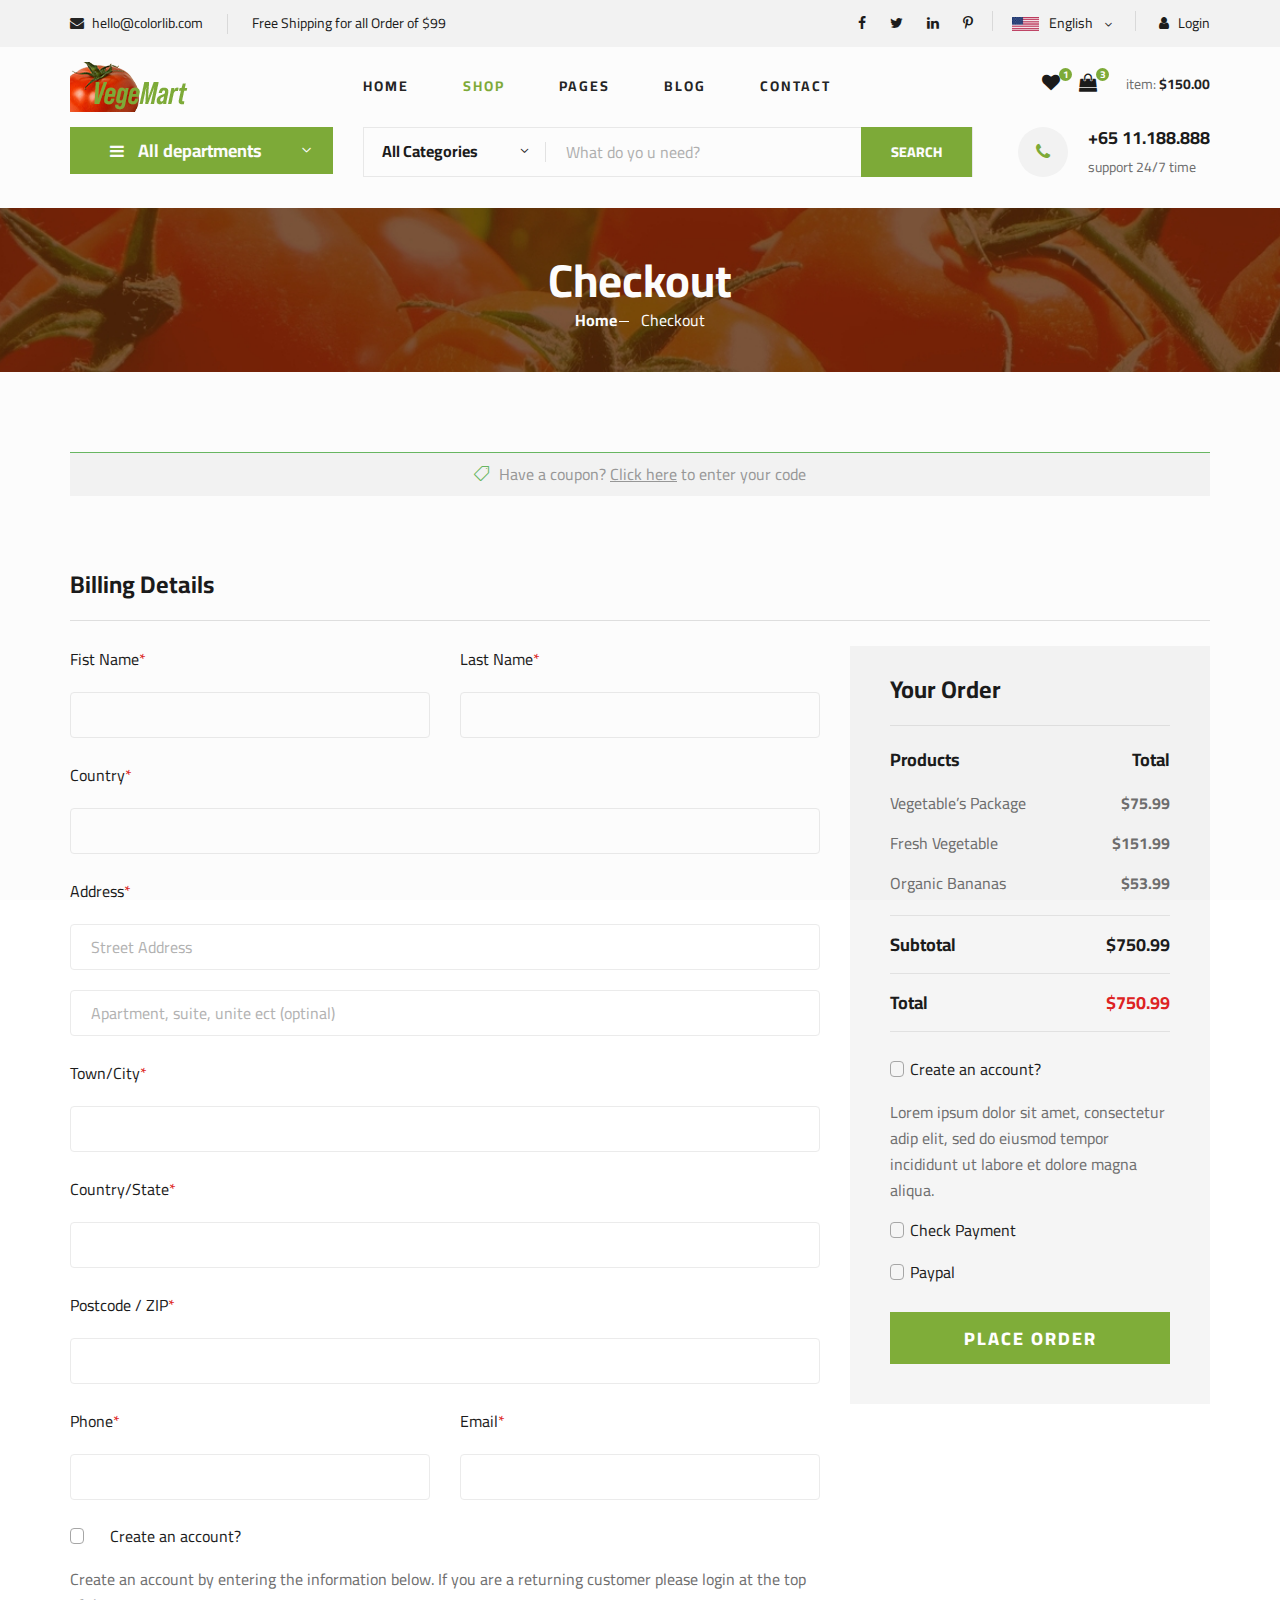
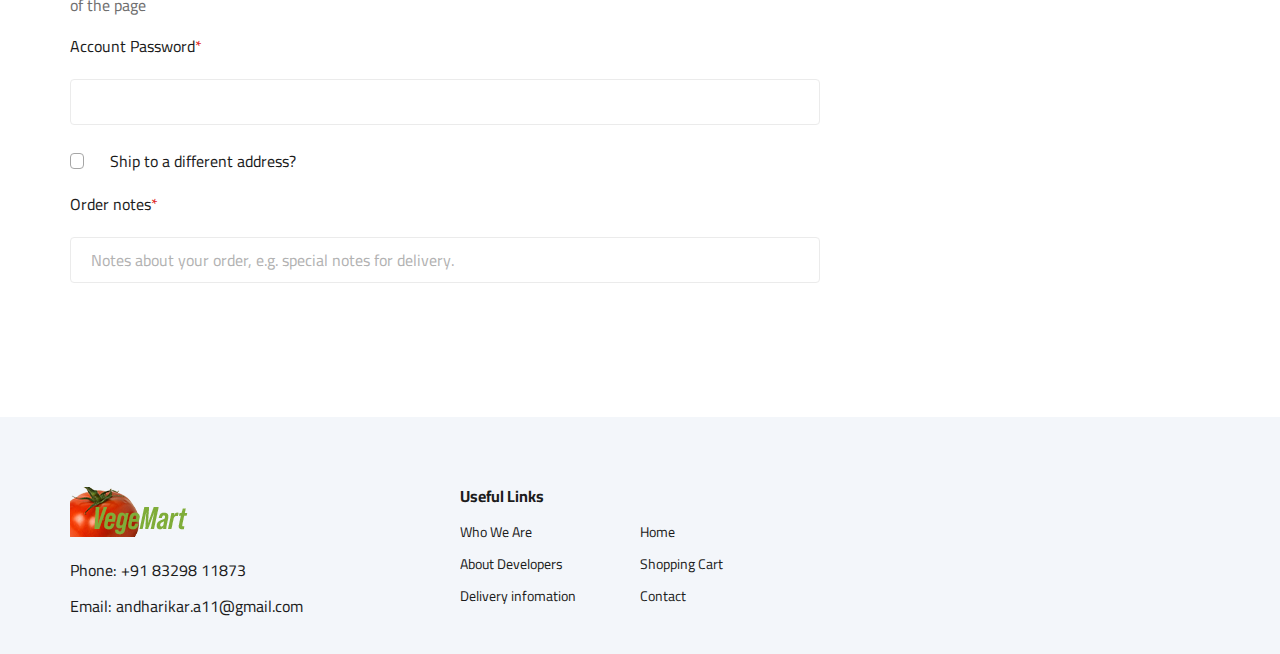
==== commit 0e170b92: "test" ====
--- a/checkout.html
+++ b/checkout.html
@@ -1,442 +1,404 @@
 <!DOCTYPE html>
 <html lang="zxx">
-
-<head>
-    <meta charset="UTF-8">
-    <meta name="description" content="Ogani Template">
-    <meta name="keywords" content="Ogani, unica, creative, html">
-    <meta name="viewport" content="width=device-width, initial-scale=1.0">
-    <meta http-equiv="X-UA-Compatible" content="ie=edge">
+  <head>
+    <meta charset="UTF-8" />
+    <meta name="description" content="Ogani Template" />
+    <meta name="keywords" content="Ogani, unica, creative, html" />
+    <meta name="viewport" content="width=device-width, initial-scale=1.0" />
+    <meta http-equiv="X-UA-Compatible" content="ie=edge" />
     <title>Ogani | Template</title>
 
     <!-- Google Font -->
-    <link href="https://fonts.googleapis.com/css2?family=Cairo:wght@200;300;400;600;900&display=swap" rel="stylesheet">
+    <link
+      href="https://fonts.googleapis.com/css2?family=Cairo:wght@200;300;400;600;900&display=swap"
+      rel="stylesheet"
+    />
 
     <!-- Css Styles -->
-    <link rel="stylesheet" href="css/bootstrap.min.css" type="text/css">
-    <link rel="stylesheet" href="css/font-awesome.min.css" type="text/css">
-    <link rel="stylesheet" href="css/elegant-icons.css" type="text/css">
-    <link rel="stylesheet" href="css/nice-select.css" type="text/css">
-    <link rel="stylesheet" href="css/jquery-ui.min.css" type="text/css">
-    <link rel="stylesheet" href="css/owl.carousel.min.css" type="text/css">
-    <link rel="stylesheet" href="css/slicknav.min.css" type="text/css">
-    <link rel="stylesheet" href="css/style.css" type="text/css">
-</head>
-
-<body>
+    <link rel="stylesheet" href="css/bootstrap.min.css" type="text/css" />
+    <link rel="stylesheet" href="css/font-awesome.min.css" type="text/css" />
+    <link rel="stylesheet" href="css/elegant-icons.css" type="text/css" />
+    <link rel="stylesheet" href="css/nice-select.css" type="text/css" />
+    <link rel="stylesheet" href="css/jquery-ui.min.css" type="text/css" />
+    <link rel="stylesheet" href="css/owl.carousel.min.css" type="text/css" />
+    <link rel="stylesheet" href="css/slicknav.min.css" type="text/css" />
+    <link rel="stylesheet" href="css/style.css" type="text/css" />
+  </head>
+
+  <body>
     <!-- Page Preloder -->
     <div id="preloder">
-        <div class="loader"></div>
+      <div class="loader"></div>
     </div>
 
     <!-- Humberger Begin -->
     <div class="humberger__menu__overlay"></div>
     <div class="humberger__menu__wrapper">
-        <div class="humberger__menu__logo">
-            <a href="#"><img src="img/logo.png" alt=""></a>
-        </div>
-        <div class="humberger__menu__cart">
-            <ul>
-                <li><a href="#"><i class="fa fa-heart"></i> <span>1</span></a></li>
-                <li><a href="#"><i class="fa fa-shopping-bag"></i> <span>3</span></a></li>
-            </ul>
-            <div class="header__cart__price">item: <span>$150.00</span></div>
-        </div>
-        <div class="humberger__menu__widget">
-            <div class="header__top__right__language">
-                <img src="img/language.png" alt="">
-                <div>English</div>
-                <span class="arrow_carrot-down"></span>
+      <div class="humberger__menu__logo">
+        <a href="#"><img src="img/logo.png" alt="" /></a>
+      </div>
+
+      <nav class="humberger__menu__nav mobile-menu">
+        <ul>
+          <li class="active"><a href="./index.html">Home</a></li>
+          <li><a href="./shoping-cart.html">Shoping Cart</a></li>
+          <li><a href="./contact.html">Contact</a></li>
+        </ul>
+      </nav>
+      <div id="mobile-menu-wrap"></div>
+      <div class="humberger__menu__contact">
+        <ul>
+          <li><h6>About Developer</h6></li>
+          <li><i class="fa fa-envelope"></i> andharikar.a11@gmail.com</li>
+          <li><i class="fa fa-phone"></i> +91 83298 11873</li>
+        </ul>
+      </div>
+    </div>
+
+    <!-- Header Section Begin -->
+    <header class="header">
+      <div class="header__top">
+        <div class="container">
+          <div class="row">
+            <div class="col-lg-6">
+              <div class="header__top__left">
                 <ul>
+                  <li><i class="fa fa-envelope"></i> hello@colorlib.com</li>
+                  <li>Free Shipping for all Order of $99</li>
+                </ul>
+              </div>
+            </div>
+            <div class="col-lg-6">
+              <div class="header__top__right">
+                <div class="header__top__right__social">
+                  <a href="#"><i class="fa fa-facebook"></i></a>
+                  <a href="#"><i class="fa fa-twitter"></i></a>
+                  <a href="#"><i class="fa fa-linkedin"></i></a>
+                  <a href="#"><i class="fa fa-pinterest-p"></i></a>
+                </div>
+                <div class="header__top__right__language">
+                  <img src="img/language.png" alt="" />
+                  <div>English</div>
+                  <span class="arrow_carrot-down"></span>
+                  <ul>
                     <li><a href="#">Spanis</a></li>
                     <li><a href="#">English</a></li>
-                </ul>
-            </div>
-            <div class="header__top__right__auth">
-                <a href="#"><i class="fa fa-user"></i> Login</a>
-            </div>
-        </div>
-        <nav class="humberger__menu__nav mobile-menu">
-            <ul>
-                <li class="active"><a href="./index.html">Home</a></li>
-                <li><a href="./shop-grid.html">Shop</a></li>
-                <li><a href="#">Pages</a>
-                    <ul class="header__menu__dropdown">
-                        <li><a href="./shop-details.html">Shop Details</a></li>
-                        <li><a href="./shoping-cart.html">Shoping Cart</a></li>
-                        <li><a href="./checkout.html">Check Out</a></li>
-                        <li><a href="./blog-details.html">Blog Details</a></li>
-                    </ul>
+                  </ul>
+                </div>
+                <div class="header__top__right__auth">
+                  <a href="#"><i class="fa fa-user"></i> Login</a>
+                </div>
+              </div>
+            </div>
+          </div>
+        </div>
+      </div>
+      <div class="container">
+        <div class="row">
+          <div class="col-lg-3">
+            <div class="header__logo">
+              <a href="./index.html"><img src="img/logo.png" alt="" /></a>
+            </div>
+          </div>
+          <div class="col-lg-6">
+            <nav class="header__menu">
+              <ul>
+                <li><a href="./index.html">Home</a></li>
+                <li class="active"><a href="./shop-grid.html">Shop</a></li>
+                <li>
+                  <a href="#">Pages</a>
+                  <ul class="header__menu__dropdown">
+                    <li><a href="./shop-details.html">Shop Details</a></li>
+                    <li><a href="./shoping-cart.html">Shoping Cart</a></li>
+                    <li><a href="./checkout.html">Check Out</a></li>
+                    <li><a href="./blog-details.html">Blog Details</a></li>
+                  </ul>
                 </li>
                 <li><a href="./blog.html">Blog</a></li>
                 <li><a href="./contact.html">Contact</a></li>
-            </ul>
-        </nav>
-        <div id="mobile-menu-wrap"></div>
-        <div class="header__top__right__social">
-            <a href="#"><i class="fa fa-facebook"></i></a>
-            <a href="#"><i class="fa fa-twitter"></i></a>
-            <a href="#"><i class="fa fa-linkedin"></i></a>
-            <a href="#"><i class="fa fa-pinterest-p"></i></a>
-        </div>
-        <div class="humberger__menu__contact">
-            <ul>
-                <li><i class="fa fa-envelope"></i> hello@colorlib.com</li>
-                <li>Free Shipping for all Order of $99</li>
-            </ul>
-        </div>
-    </div>
-    <!-- Humberger End -->
-
-    <!-- Header Section Begin -->
-    <header class="header">
-        <div class="header__top">
-            <div class="container">
-                <div class="row">
-                    <div class="col-lg-6">
-                        <div class="header__top__left">
-                            <ul>
-                                <li><i class="fa fa-envelope"></i> hello@colorlib.com</li>
-                                <li>Free Shipping for all Order of $99</li>
-                            </ul>
-                        </div>
-                    </div>
-                    <div class="col-lg-6">
-                        <div class="header__top__right">
-                            <div class="header__top__right__social">
-                                <a href="#"><i class="fa fa-facebook"></i></a>
-                                <a href="#"><i class="fa fa-twitter"></i></a>
-                                <a href="#"><i class="fa fa-linkedin"></i></a>
-                                <a href="#"><i class="fa fa-pinterest-p"></i></a>
-                            </div>
-                            <div class="header__top__right__language">
-                                <img src="img/language.png" alt="">
-                                <div>English</div>
-                                <span class="arrow_carrot-down"></span>
-                                <ul>
-                                    <li><a href="#">Spanis</a></li>
-                                    <li><a href="#">English</a></li>
-                                </ul>
-                            </div>
-                            <div class="header__top__right__auth">
-                                <a href="#"><i class="fa fa-user"></i> Login</a>
-                            </div>
-                        </div>
-                    </div>
-                </div>
-            </div>
-        </div>
-        <div class="container">
-            <div class="row">
-                <div class="col-lg-3">
-                    <div class="header__logo">
-                        <a href="./index.html"><img src="img/logo.png" alt=""></a>
-                    </div>
-                </div>
-                <div class="col-lg-6">
-                    <nav class="header__menu">
-                        <ul>
-                            <li><a href="./index.html">Home</a></li>
-                            <li class="active"><a href="./shop-grid.html">Shop</a></li>
-                            <li><a href="#">Pages</a>
-                                <ul class="header__menu__dropdown">
-                                    <li><a href="./shop-details.html">Shop Details</a></li>
-                                    <li><a href="./shoping-cart.html">Shoping Cart</a></li>
-                                    <li><a href="./checkout.html">Check Out</a></li>
-                                    <li><a href="./blog-details.html">Blog Details</a></li>
-                                </ul>
-                            </li>
-                            <li><a href="./blog.html">Blog</a></li>
-                            <li><a href="./contact.html">Contact</a></li>
-                        </ul>
-                    </nav>
-                </div>
-                <div class="col-lg-3">
-                    <div class="header__cart">
-                        <ul>
-                            <li><a href="#"><i class="fa fa-heart"></i> <span>1</span></a></li>
-                            <li><a href="#"><i class="fa fa-shopping-bag"></i> <span>3</span></a></li>
-                        </ul>
-                        <div class="header__cart__price">item: <span>$150.00</span></div>
-                    </div>
-                </div>
-            </div>
-            <div class="humberger__open">
-                <i class="fa fa-bars"></i>
-            </div>
-        </div>
+              </ul>
+            </nav>
+          </div>
+          <div class="col-lg-3">
+            <div class="header__cart">
+              <ul>
+                <li>
+                  <a href="#"><i class="fa fa-heart"></i> <span>1</span></a>
+                </li>
+                <li>
+                  <a href="#"
+                    ><i class="fa fa-shopping-bag"></i> <span>3</span></a
+                  >
+                </li>
+              </ul>
+              <div class="header__cart__price">item: <span>$150.00</span></div>
+            </div>
+          </div>
+        </div>
+        <div class="humberger__open">
+          <i class="fa fa-bars"></i>
+        </div>
+      </div>
     </header>
     <!-- Header Section End -->
 
     <!-- Hero Section Begin -->
     <section class="hero hero-normal">
-        <div class="container">
-            <div class="row">
-                <div class="col-lg-3">
-                    <div class="hero__categories">
-                        <div class="hero__categories__all">
-                            <i class="fa fa-bars"></i>
-                            <span>All departments</span>
-                        </div>
-                        <ul>
-                            <li><a href="#">Fresh Meat</a></li>
-                            <li><a href="#">Vegetables</a></li>
-                            <li><a href="#">Fruit & Nut Gifts</a></li>
-                            <li><a href="#">Fresh Berries</a></li>
-                            <li><a href="#">Ocean Foods</a></li>
-                            <li><a href="#">Butter & Eggs</a></li>
-                            <li><a href="#">Fastfood</a></li>
-                            <li><a href="#">Fresh Onion</a></li>
-                            <li><a href="#">Papayaya & Crisps</a></li>
-                            <li><a href="#">Oatmeal</a></li>
-                            <li><a href="#">Fresh Bananas</a></li>
-                        </ul>
-                    </div>
-                </div>
-                <div class="col-lg-9">
-                    <div class="hero__search">
-                        <div class="hero__search__form">
-                            <form action="#">
-                                <div class="hero__search__categories">
-                                    All Categories
-                                    <span class="arrow_carrot-down"></span>
-                                </div>
-                                <input type="text" placeholder="What do yo u need?">
-                                <button type="submit" class="site-btn">SEARCH</button>
-                            </form>
-                        </div>
-                        <div class="hero__search__phone">
-                            <div class="hero__search__phone__icon">
-                                <i class="fa fa-phone"></i>
-                            </div>
-                            <div class="hero__search__phone__text">
-                                <h5>+65 11.188.888</h5>
-                                <span>support 24/7 time</span>
-                            </div>
-                        </div>
-                    </div>
-                </div>
-            </div>
-        </div>
+      <div class="container">
+        <div class="row">
+          <div class="col-lg-3">
+            <div class="hero__categories">
+              <div class="hero__categories__all">
+                <i class="fa fa-bars"></i>
+                <span>All departments</span>
+              </div>
+              <ul>
+                <li><a href="#">Fresh Meat</a></li>
+                <li><a href="#">Vegetables</a></li>
+                <li><a href="#">Fruit & Nut Gifts</a></li>
+                <li><a href="#">Fresh Berries</a></li>
+                <li><a href="#">Ocean Foods</a></li>
+                <li><a href="#">Butter & Eggs</a></li>
+                <li><a href="#">Fastfood</a></li>
+                <li><a href="#">Fresh Onion</a></li>
+                <li><a href="#">Papayaya & Crisps</a></li>
+                <li><a href="#">Oatmeal</a></li>
+                <li><a href="#">Fresh Bananas</a></li>
+              </ul>
+            </div>
+          </div>
+          <div class="col-lg-9">
+            <div class="hero__search">
+              <div class="hero__search__form">
+                <form action="#">
+                  <div class="hero__search__categories">
+                    All Categories
+                    <span class="arrow_carrot-down"></span>
+                  </div>
+                  <input type="text" placeholder="What do yo u need?" />
+                  <button type="submit" class="site-btn">SEARCH</button>
+                </form>
+              </div>
+              <div class="hero__search__phone">
+                <div class="hero__search__phone__icon">
+                  <i class="fa fa-phone"></i>
+                </div>
+                <div class="hero__search__phone__text">
+                  <h5>+65 11.188.888</h5>
+                  <span>support 24/7 time</span>
+                </div>
+              </div>
+            </div>
+          </div>
+        </div>
+      </div>
     </section>
     <!-- Hero Section End -->
 
     <!-- Breadcrumb Section Begin -->
     <section class="breadcrumb-section set-bg" data-setbg="img/breadcrumb.jpg">
-        <div class="container">
-            <div class="row">
-                <div class="col-lg-12 text-center">
-                    <div class="breadcrumb__text">
-                        <h2>Checkout</h2>
-                        <div class="breadcrumb__option">
-                            <a href="./index.html">Home</a>
-                            <span>Checkout</span>
-                        </div>
-                    </div>
-                </div>
-            </div>
-        </div>
+      <div class="container">
+        <div class="row">
+          <div class="col-lg-12 text-center">
+            <div class="breadcrumb__text">
+              <h2>Checkout</h2>
+              <div class="breadcrumb__option">
+                <a href="./index.html">Home</a>
+                <span>Checkout</span>
+              </div>
+            </div>
+          </div>
+        </div>
+      </div>
     </section>
     <!-- Breadcrumb Section End -->
 
     <!-- Checkout Section Begin -->
     <section class="checkout spad">
-        <div class="container">
+      <div class="container">
+        <div class="row">
+          <div class="col-lg-12">
+            <h6>
+              <span class="icon_tag_alt"></span> Have a coupon?
+              <a href="#">Click here</a> to enter your code
+            </h6>
+          </div>
+        </div>
+        <div class="checkout__form">
+          <h4>Billing Details</h4>
+          <form action="#">
             <div class="row">
-                <div class="col-lg-12">
-                    <h6><span class="icon_tag_alt"></span> Have a coupon? <a href="#">Click here</a> to enter your code
-                    </h6>
-                </div>
-            </div>
-            <div class="checkout__form">
-                <h4>Billing Details</h4>
-                <form action="#">
-                    <div class="row">
-                        <div class="col-lg-8 col-md-6">
-                            <div class="row">
-                                <div class="col-lg-6">
-                                    <div class="checkout__input">
-                                        <p>Fist Name<span>*</span></p>
-                                        <input type="text">
-                                    </div>
-                                </div>
-                                <div class="col-lg-6">
-                                    <div class="checkout__input">
-                                        <p>Last Name<span>*</span></p>
-                                        <input type="text">
-                                    </div>
-                                </div>
-                            </div>
-                            <div class="checkout__input">
-                                <p>Country<span>*</span></p>
-                                <input type="text">
-                            </div>
-                            <div class="checkout__input">
-                                <p>Address<span>*</span></p>
-                                <input type="text" placeholder="Street Address" class="checkout__input__add">
-                                <input type="text" placeholder="Apartment, suite, unite ect (optinal)">
-                            </div>
-                            <div class="checkout__input">
-                                <p>Town/City<span>*</span></p>
-                                <input type="text">
-                            </div>
-                            <div class="checkout__input">
-                                <p>Country/State<span>*</span></p>
-                                <input type="text">
-                            </div>
-                            <div class="checkout__input">
-                                <p>Postcode / ZIP<span>*</span></p>
-                                <input type="text">
-                            </div>
-                            <div class="row">
-                                <div class="col-lg-6">
-                                    <div class="checkout__input">
-                                        <p>Phone<span>*</span></p>
-                                        <input type="text">
-                                    </div>
-                                </div>
-                                <div class="col-lg-6">
-                                    <div class="checkout__input">
-                                        <p>Email<span>*</span></p>
-                                        <input type="text">
-                                    </div>
-                                </div>
-                            </div>
-                            <div class="checkout__input__checkbox">
-                                <label for="acc">
-                                    Create an account?
-                                    <input type="checkbox" id="acc">
-                                    <span class="checkmark"></span>
-                                </label>
-                            </div>
-                            <p>Create an account by entering the information below. If you are a returning customer
-                                please login at the top of the page</p>
-                            <div class="checkout__input">
-                                <p>Account Password<span>*</span></p>
-                                <input type="text">
-                            </div>
-                            <div class="checkout__input__checkbox">
-                                <label for="diff-acc">
-                                    Ship to a different address?
-                                    <input type="checkbox" id="diff-acc">
-                                    <span class="checkmark"></span>
-                                </label>
-                            </div>
-                            <div class="checkout__input">
-                                <p>Order notes<span>*</span></p>
-                                <input type="text"
-                                    placeholder="Notes about your order, e.g. special notes for delivery.">
-                            </div>
-                        </div>
-                        <div class="col-lg-4 col-md-6">
-                            <div class="checkout__order">
-                                <h4>Your Order</h4>
-                                <div class="checkout__order__products">Products <span>Total</span></div>
-                                <ul>
-                                    <li>Vegetable’s Package <span>$75.99</span></li>
-                                    <li>Fresh Vegetable <span>$151.99</span></li>
-                                    <li>Organic Bananas <span>$53.99</span></li>
-                                </ul>
-                                <div class="checkout__order__subtotal">Subtotal <span>$750.99</span></div>
-                                <div class="checkout__order__total">Total <span>$750.99</span></div>
-                                <div class="checkout__input__checkbox">
-                                    <label for="acc-or">
-                                        Create an account?
-                                        <input type="checkbox" id="acc-or">
-                                        <span class="checkmark"></span>
-                                    </label>
-                                </div>
-                                <p>Lorem ipsum dolor sit amet, consectetur adip elit, sed do eiusmod tempor incididunt
-                                    ut labore et dolore magna aliqua.</p>
-                                <div class="checkout__input__checkbox">
-                                    <label for="payment">
-                                        Check Payment
-                                        <input type="checkbox" id="payment">
-                                        <span class="checkmark"></span>
-                                    </label>
-                                </div>
-                                <div class="checkout__input__checkbox">
-                                    <label for="paypal">
-                                        Paypal
-                                        <input type="checkbox" id="paypal">
-                                        <span class="checkmark"></span>
-                                    </label>
-                                </div>
-                                <button type="submit" class="site-btn">PLACE ORDER</button>
-                            </div>
-                        </div>
+              <div class="col-lg-8 col-md-6">
+                <div class="row">
+                  <div class="col-lg-6">
+                    <div class="checkout__input">
+                      <p>Fist Name<span>*</span></p>
+                      <input type="text" />
                     </div>
-                </form>
-            </div>
-        </div>
+                  </div>
+                  <div class="col-lg-6">
+                    <div class="checkout__input">
+                      <p>Last Name<span>*</span></p>
+                      <input type="text" />
+                    </div>
+                  </div>
+                </div>
+                <div class="checkout__input">
+                  <p>Country<span>*</span></p>
+                  <input type="text" />
+                </div>
+                <div class="checkout__input">
+                  <p>Address<span>*</span></p>
+                  <input
+                    type="text"
+                    placeholder="Street Address"
+                    class="checkout__input__add"
+                  />
+                  <input
+                    type="text"
+                    placeholder="Apartment, suite, unite ect (optinal)"
+                  />
+                </div>
+                <div class="checkout__input">
+                  <p>Town/City<span>*</span></p>
+                  <input type="text" />
+                </div>
+                <div class="checkout__input">
+                  <p>Country/State<span>*</span></p>
+                  <input type="text" />
+                </div>
+                <div class="checkout__input">
+                  <p>Postcode / ZIP<span>*</span></p>
+                  <input type="text" />
+                </div>
+                <div class="row">
+                  <div class="col-lg-6">
+                    <div class="checkout__input">
+                      <p>Phone<span>*</span></p>
+                      <input type="text" />
+                    </div>
+                  </div>
+                  <div class="col-lg-6">
+                    <div class="checkout__input">
+                      <p>Email<span>*</span></p>
+                      <input type="text" />
+                    </div>
+                  </div>
+                </div>
+                <div class="checkout__input__checkbox">
+                  <label for="acc">
+                    Create an account?
+                    <input type="checkbox" id="acc" />
+                    <span class="checkmark"></span>
+                  </label>
+                </div>
+                <p>
+                  Create an account by entering the information below. If you
+                  are a returning customer please login at the top of the page
+                </p>
+                <div class="checkout__input">
+                  <p>Account Password<span>*</span></p>
+                  <input type="text" />
+                </div>
+                <div class="checkout__input__checkbox">
+                  <label for="diff-acc">
+                    Ship to a different address?
+                    <input type="checkbox" id="diff-acc" />
+                    <span class="checkmark"></span>
+                  </label>
+                </div>
+                <div class="checkout__input">
+                  <p>Order notes<span>*</span></p>
+                  <input
+                    type="text"
+                    placeholder="Notes about your order, e.g. special notes for delivery."
+                  />
+                </div>
+              </div>
+              <div class="col-lg-4 col-md-6">
+                <div class="checkout__order">
+                  <h4>Your Order</h4>
+                  <div class="checkout__order__products">
+                    Products <span>Total</span>
+                  </div>
+                  <ul>
+                    <li>Vegetable’s Package <span>$75.99</span></li>
+                    <li>Fresh Vegetable <span>$151.99</span></li>
+                    <li>Organic Bananas <span>$53.99</span></li>
+                  </ul>
+                  <div class="checkout__order__subtotal">
+                    Subtotal <span>$750.99</span>
+                  </div>
+                  <div class="checkout__order__total">
+                    Total <span>$750.99</span>
+                  </div>
+                  <div class="checkout__input__checkbox">
+                    <label for="acc-or">
+                      Create an account?
+                      <input type="checkbox" id="acc-or" />
+                      <span class="checkmark"></span>
+                    </label>
+                  </div>
+                  <p>
+                    Lorem ipsum dolor sit amet, consectetur adip elit, sed do
+                    eiusmod tempor incididunt ut labore et dolore magna aliqua.
+                  </p>
+                  <div class="checkout__input__checkbox">
+                    <label for="payment">
+                      Check Payment
+                      <input type="checkbox" id="payment" />
+                      <span class="checkmark"></span>
+                    </label>
+                  </div>
+                  <div class="checkout__input__checkbox">
+                    <label for="paypal">
+                      Paypal
+                      <input type="checkbox" id="paypal" />
+                      <span class="checkmark"></span>
+                    </label>
+                  </div>
+                  <button type="submit" class="site-btn">PLACE ORDER</button>
+                </div>
+              </div>
+            </div>
+          </form>
+        </div>
+      </div>
     </section>
     <!-- Checkout Section End -->
 
     <!-- Footer Section Begin -->
     <footer class="footer spad">
-        <div class="container">
-            <div class="row">
-                <div class="col-lg-3 col-md-6 col-sm-6">
-                    <div class="footer__about">
-                        <div class="footer__about__logo">
-                            <a href="./index.html"><img src="img/logo.png" alt=""></a>
-                        </div>
-                        <ul>
-                            <li>Address: 60-49 Road 11378 New York</li>
-                            <li>Phone: +65 11.188.888</li>
-                            <li>Email: hello@colorlib.com</li>
-                        </ul>
-                    </div>
-                </div>
-                <div class="col-lg-4 col-md-6 col-sm-6 offset-lg-1">
-                    <div class="footer__widget">
-                        <h6>Useful Links</h6>
-                        <ul>
-                            <li><a href="#">About Us</a></li>
-                            <li><a href="#">About Our Shop</a></li>
-                            <li><a href="#">Secure Shopping</a></li>
-                            <li><a href="#">Delivery infomation</a></li>
-                            <li><a href="#">Privacy Policy</a></li>
-                            <li><a href="#">Our Sitemap</a></li>
-                        </ul>
-                        <ul>
-                            <li><a href="#">Who We Are</a></li>
-                            <li><a href="#">Our Services</a></li>
-                            <li><a href="#">Projects</a></li>
-                            <li><a href="#">Contact</a></li>
-                            <li><a href="#">Innovation</a></li>
-                            <li><a href="#">Testimonials</a></li>
-                        </ul>
-                    </div>
-                </div>
-                <div class="col-lg-4 col-md-12">
-                    <div class="footer__widget">
-                        <h6>Join Our Newsletter Now</h6>
-                        <p>Get E-mail updates about our latest shop and special offers.</p>
-                        <form action="#">
-                            <input type="text" placeholder="Enter your mail">
-                            <button type="submit" class="site-btn">Subscribe</button>
-                        </form>
-                        <div class="footer__widget__social">
-                            <a href="#"><i class="fa fa-facebook"></i></a>
-                            <a href="#"><i class="fa fa-instagram"></i></a>
-                            <a href="#"><i class="fa fa-twitter"></i></a>
-                            <a href="#"><i class="fa fa-pinterest"></i></a>
-                        </div>
-                    </div>
-                </div>
-            </div>
-            <div class="row">
-                <div class="col-lg-12">
-                    <div class="footer__copyright">
-                        <div class="footer__copyright__text"><p><!-- Link back to Colorlib can't be removed. Template is licensed under CC BY 3.0. -->
-  Copyright &copy;<script>document.write(new Date().getFullYear());</script> All rights reserved | This template is made with <i class="fa fa-heart" aria-hidden="true"></i> by <a href="https://colorlib.com" target="_blank">Colorlib</a>
-  <!-- Link back to Colorlib can't be removed. Template is licensed under CC BY 3.0. --></p></div>
-                        <div class="footer__copyright__payment"><img src="img/payment-item.png" alt=""></div>
-                    </div>
-                </div>
-            </div>
-        </div>
+      <div class="container">
+        <div class="row">
+          <div class="col-lg-3 col-md-6 col-sm-6">
+            <div class="footer__about">
+              <div class="footer__about__logo">
+                <a href="./index.html"><img src="img/logo.png" alt="" /></a>
+              </div>
+              <ul>
+                <li>Phone: +91 83298 11873</li>
+                <li>Email: andharikar.a11@gmail.com</li>
+              </ul>
+            </div>
+          </div>
+          <div class="col-lg-4 col-md-6 col-sm-6 offset-lg-1">
+            <div class="footer__widget">
+              <h6>Useful Links</h6>
+              <ul>
+                <li><a href="#">Who We Are</a></li>
+                <li><a href="#">About Developers</a></li>
+                <li><a href="#">Delivery infomation</a></li>
+              </ul>
+              <ul>
+                <li><a href="#">Home</a></li>
+                <li><a href="#">Shopping Cart</a></li>
+                <li><a href="#">Contact</a></li>
+              </ul>
+            </div>
+          </div>
+        </div>
+      </div>
     </footer>
     <!-- Footer Section End -->
 
@@ -449,9 +411,5 @@
     <script src="js/mixitup.min.js"></script>
     <script src="js/owl.carousel.min.js"></script>
     <script src="js/main.js"></script>
-
- 
-
-</body>
-
-</html>+  </body>
+</html>
--- a/css/style.css
+++ b/css/style.css
@@ -9,12 +9,11 @@
 
 /*------------------------------------------------------------------
 [Table of contents]
-
 1.  Template default CSS
-	1.1	Variables
-	1.2	Mixins
-	1.3	Flexbox
-	1.4	Reset
+  1.1 Variables
+  1.2 Mixins
+  1.3 Flexbox
+  1.4 Reset
 2.  Helper Css
 3.  Header Section
 4.  Hero Section
@@ -32,10 +31,10 @@
 
 html,
 body {
-	height: 100%;
-	font-family: "Cairo", sans-serif;
-	-webkit-font-smoothing: antialiased;
-	font-smoothing: antialiased;
+  height: 100%;
+  font-family: "Cairo", sans-serif;
+  -webkit-font-smoothing: antialiased;
+  font-smoothing: antialiased;
 }
 
 h1,
@@ -44,67 +43,67 @@
 h4,
 h5,
 h6 {
-	margin: 0;
-	color: #111111;
-	font-weight: 400;
-	font-family: "Cairo", sans-serif;
+  margin: 0;
+  color: #111111;
+  font-weight: 400;
+  font-family: "Cairo", sans-serif;
 }
 
 h1 {
-	font-size: 70px;
+  font-size: 70px;
 }
 
 h2 {
-	font-size: 36px;
+  font-size: 36px;
 }
 
 h3 {
-	font-size: 30px;
+  font-size: 30px;
 }
 
 h4 {
-	font-size: 24px;
+  font-size: 24px;
 }
 
 h5 {
-	font-size: 18px;
+  font-size: 18px;
 }
 
 h6 {
-	font-size: 16px;
+  font-size: 16px;
 }
 
 p {
-	font-size: 16px;
-	font-family: "Cairo", sans-serif;
-	color: #6f6f6f;
-	font-weight: 400;
-	line-height: 26px;
-	margin: 0 0 15px 0;
+  font-size: 16px;
+  font-family: "Cairo", sans-serif;
+  color: #6f6f6f;
+  font-weight: 400;
+  line-height: 26px;
+  margin: 0 0 15px 0;
 }
 
 img {
-	max-width: 100%;
+  max-width: 100%;
 }
 
 input:focus,
 select:focus,
 button:focus,
 textarea:focus {
-	outline: none;
+  outline: none;
 }
 
 a:hover,
 a:focus {
-	text-decoration: none;
-	outline: none;
-	color: #ffffff;
+  text-decoration: none;
+  outline: none;
+  color: #ffffff;
 }
 
 ul,
 ol {
-	padding: 0;
-	margin: 0;
+  padding: 0;
+  margin: 0;
 }
 
 /*---------------------
@@ -112,37 +111,37 @@
 -----------------------*/
 
 .section-title {
-	margin-bottom: 50px;
-	text-align: center;
+  margin-bottom: 50px;
+  text-align: center;
 }
 
 .section-title h2 {
-	color: #1c1c1c;
-	font-weight: 700;
-	position: relative;
+  color: #1c1c1c;
+  font-weight: 700;
+  position: relative;
 }
 
 .section-title h2:after {
-	position: absolute;
-	left: 0;
-	bottom: -15px;
-	right: 0;
-	height: 4px;
-	width: 80px;
-	background: #7fad39;
-	content: "";
-	margin: 0 auto;
+  position: absolute;
+  left: 0;
+  bottom: -15px;
+  right: 0;
+  height: 4px;
+  width: 80px;
+  background: #7fad39;
+  content: "";
+  margin: 0 auto;
 }
 
 .set-bg {
-	background-repeat: no-repeat;
-	background-size: cover;
-	background-position: top center;
+  background-repeat: no-repeat;
+  background-size: cover;
+  background-position: top center;
 }
 
 .spad {
-	padding-top: 100px;
-	padding-bottom: 100px;
+  padding-top: 100px;
+  padding-bottom: 100px;
 }
 
 .text-white h1,
@@ -155,95 +154,95 @@
 .text-white span,
 .text-white li,
 .text-white a {
-	color: #fff;
+  color: #fff;
 }
 
 /* buttons */
 
 .primary-btn {
-	display: inline-block;
-	font-size: 14px;
-	padding: 10px 28px 10px;
-	color: #ffffff;
-	text-transform: uppercase;
-	font-weight: 700;
-	background: #7fad39;
-	letter-spacing: 2px;
+  display: inline-block;
+  font-size: 14px;
+  padding: 10px 28px 10px;
+  color: #ffffff;
+  text-transform: uppercase;
+  font-weight: 700;
+  background: #7fad39;
+  letter-spacing: 2px;
 }
 
 .site-btn {
-	font-size: 14px;
-	color: #ffffff;
-	font-weight: 800;
-	text-transform: uppercase;
-	display: inline-block;
-	padding: 13px 30px 12px;
-	background: #7fad39;
-	border: none;
+  font-size: 14px;
+  color: #ffffff;
+  font-weight: 800;
+  text-transform: uppercase;
+  display: inline-block;
+  padding: 13px 30px 12px;
+  background: #7fad39;
+  border: none;
 }
 
 /* Preloder */
 
 #preloder {
-	position: fixed;
-	width: 100%;
-	height: 100%;
-	top: 0;
-	left: 0;
-	z-index: 999999;
-	background: #000;
+  position: fixed;
+  width: 100%;
+  height: 100%;
+  top: 0;
+  left: 0;
+  z-index: 999999;
+  background: #000;
 }
 
 .loader {
-	width: 40px;
-	height: 40px;
-	position: absolute;
-	top: 50%;
-	left: 50%;
-	margin-top: -13px;
-	margin-left: -13px;
-	border-radius: 60px;
-	animation: loader 0.8s linear infinite;
-	-webkit-animation: loader 0.8s linear infinite;
+  width: 40px;
+  height: 40px;
+  position: absolute;
+  top: 50%;
+  left: 50%;
+  margin-top: -13px;
+  margin-left: -13px;
+  border-radius: 60px;
+  animation: loader 0.8s linear infinite;
+  -webkit-animation: loader 0.8s linear infinite;
 }
 
 @keyframes loader {
-	0% {
-		-webkit-transform: rotate(0deg);
-		transform: rotate(0deg);
-		border: 4px solid #f44336;
-		border-left-color: transparent;
-	}
-	50% {
-		-webkit-transform: rotate(180deg);
-		transform: rotate(180deg);
-		border: 4px solid #673ab7;
-		border-left-color: transparent;
-	}
-	100% {
-		-webkit-transform: rotate(360deg);
-		transform: rotate(360deg);
-		border: 4px solid #f44336;
-		border-left-color: transparent;
-	}
+  0% {
+    -webkit-transform: rotate(0deg);
+    transform: rotate(0deg);
+    border: 4px solid #f44336;
+    border-left-color: transparent;
+  }
+  50% {
+    -webkit-transform: rotate(180deg);
+    transform: rotate(180deg);
+    border: 4px solid #673ab7;
+    border-left-color: transparent;
+  }
+  100% {
+    -webkit-transform: rotate(360deg);
+    transform: rotate(360deg);
+    border: 4px solid #f44336;
+    border-left-color: transparent;
+  }
 }
 
 @-webkit-keyframes loader {
-	0% {
-		-webkit-transform: rotate(0deg);
-		border: 4px solid #f44336;
-		border-left-color: transparent;
-	}
-	50% {
-		-webkit-transform: rotate(180deg);
-		border: 4px solid #673ab7;
-		border-left-color: transparent;
-	}
-	100% {
-		-webkit-transform: rotate(360deg);
-		border: 4px solid #f44336;
-		border-left-color: transparent;
-	}
+  0% {
+    -webkit-transform: rotate(0deg);
+    border: 4px solid #f44336;
+    border-left-color: transparent;
+  }
+  50% {
+    -webkit-transform: rotate(180deg);
+    border: 4px solid #673ab7;
+    border-left-color: transparent;
+  }
+  100% {
+    -webkit-transform: rotate(360deg);
+    border: 4px solid #f44336;
+    border-left-color: transparent;
+  }
 }
 
 /*---------------------
@@ -251,309 +250,309 @@
 -----------------------*/
 
 .header__top {
-	background: #f5f5f5;
+  background: #f5f5f5;
 }
 
 .header__top__left {
-	padding: 10px 0 13px;
+  padding: 10px 0 13px;
 }
 
 .header__top__left ul li {
-	font-size: 14px;
-	color: #1c1c1c;
-	display: inline-block;
-	margin-right: 45px;
-	position: relative;
+  font-size: 14px;
+  color: #1c1c1c;
+  display: inline-block;
+  margin-right: 45px;
+  position: relative;
 }
 
 .header__top__left ul li:after {
-	position: absolute;
-	right: -25px;
-	top: 1px;
-	height: 20px;
-	width: 1px;
-	background: #000000;
-	opacity: 0.1;
-	content: "";
+  position: absolute;
+  right: -25px;
+  top: 1px;
+  height: 20px;
+  width: 1px;
+  background: #000000;
+  opacity: 0.1;
+  content: "";
 }
 
 .header__top__left ul li:last-child {
-	margin-right: 0;
+  margin-right: 0;
 }
 
 .header__top__left ul li:last-child:after {
-	display: none;
+  display: none;
 }
 
 .header__top__left ul li i {
-	color: #252525;
-	margin-right: 5px;
+  color: #252525;
+  margin-right: 5px;
 }
 
 .header__top__right {
-	text-align: right;
-	padding: 10px 0 13px;
+  text-align: right;
+  padding: 10px 0 13px;
 }
 
 .header__top__right__social {
-	position: relative;
-	display: inline-block;
-	margin-right: 35px;
+  position: relative;
+  display: inline-block;
+  margin-right: 35px;
 }
 
 .header__top__right__social:after {
-	position: absolute;
-	right: -20px;
-	top: 1px;
-	height: 20px;
-	width: 1px;
-	background: #000000;
-	opacity: 0.1;
-	content: "";
+  position: absolute;
+  right: -20px;
+  top: 1px;
+  height: 20px;
+  width: 1px;
+  background: #000000;
+  opacity: 0.1;
+  content: "";
 }
 
 .header__top__right__social a {
-	font-size: 14px;
-	display: inline-block;
-	color: #1c1c1c;
-	margin-right: 20px;
+  font-size: 14px;
+  display: inline-block;
+  color: #1c1c1c;
+  margin-right: 20px;
 }
 
 .header__top__right__social a:last-child {
-	margin-right: 0;
+  margin-right: 0;
 }
 
 .header__top__right__language {
-	position: relative;
-	display: inline-block;
-	margin-right: 40px;
-	cursor: pointer;
+  position: relative;
+  display: inline-block;
+  margin-right: 40px;
+  cursor: pointer;
 }
 
 .header__top__right__language:hover ul {
-	top: 23px;
-	opacity: 1;
-	visibility: visible;
+  top: 23px;
+  opacity: 1;
+  visibility: visible;
 }
 
 .header__top__right__language:after {
-	position: absolute;
-	right: -21px;
-	top: 1px;
-	height: 20px;
-	width: 1px;
-	background: #000000;
-	opacity: 0.1;
-	content: "";
+  position: absolute;
+  right: -21px;
+  top: 1px;
+  height: 20px;
+  width: 1px;
+  background: #000000;
+  opacity: 0.1;
+  content: "";
 }
 
 .header__top__right__language img {
-	margin-right: 6px;
+  margin-right: 6px;
 }
 
 .header__top__right__language div {
-	font-size: 14px;
-	color: #1c1c1c;
-	display: inline-block;
-	margin-right: 4px;
+  font-size: 14px;
+  color: #1c1c1c;
+  display: inline-block;
+  margin-right: 4px;
 }
 
 .header__top__right__language span {
-	font-size: 14px;
-	color: #1c1c1c;
-	position: relative;
-	top: 2px;
+  font-size: 14px;
+  color: #1c1c1c;
+  position: relative;
+  top: 2px;
 }
 
 .header__top__right__language ul {
-	background: #222222;
-	width: 100px;
-	text-align: left;
-	padding: 5px 0;
-	position: absolute;
-	left: 0;
-	top: 43px;
-	z-index: 9;
-	opacity: 0;
-	visibility: hidden;
-	-webkit-transition: all, 0.3s;
-	-moz-transition: all, 0.3s;
-	-ms-transition: all, 0.3s;
-	-o-transition: all, 0.3s;
-	transition: all, 0.3s;
+  background: #222222;
+  width: 100px;
+  text-align: left;
+  padding: 5px 0;
+  position: absolute;
+  left: 0;
+  top: 43px;
+  z-index: 9;
+  opacity: 0;
+  visibility: hidden;
+  -webkit-transition: all, 0.3s;
+  -moz-transition: all, 0.3s;
+  -ms-transition: all, 0.3s;
+  -o-transition: all, 0.3s;
+  transition: all, 0.3s;
 }
 
 .header__top__right__language ul li {
-	list-style: none;
+  list-style: none;
 }
 
 .header__top__right__language ul li a {
-	font-size: 14px;
-	color: #ffffff;
-	padding: 5px 10px;
+  font-size: 14px;
+  color: #ffffff;
+  padding: 5px 10px;
 }
 
 .header__top__right__auth {
-	display: inline-block;
+  display: inline-block;
 }
 
 .header__top__right__auth a {
-	display: block;
-	font-size: 14px;
-	color: #1c1c1c;
+  display: block;
+  font-size: 14px;
+  color: #1c1c1c;
 }
 
 .header__top__right__auth a i {
-	margin-right: 6px;
+  margin-right: 6px;
 }
 
 .header__logo {
-	padding: 15px 0;
+  padding: 15px 0;
 }
 
 .header__logo a {
-	display: inline-block;
+  display: inline-block;
 }
 
 .header__menu {
-	padding: 24px 0;
+  padding: 24px 0;
 }
 
 .header__menu ul li {
-	list-style: none;
-	display: inline-block;
-	margin-right: 50px;
-	position: relative;
+  list-style: none;
+  display: inline-block;
+  margin-right: 50px;
+  position: relative;
 }
 
 .header__menu ul li .header__menu__dropdown {
-	position: absolute;
-	left: 0;
-	top: 50px;
-	background: #222222;
-	width: 180px;
-	z-index: 9;
-	padding: 5px 0;
-	-webkit-transition: all, 0.3s;
-	-moz-transition: all, 0.3s;
-	-ms-transition: all, 0.3s;
-	-o-transition: all, 0.3s;
-	transition: all, 0.3s;
-	opacity: 0;
-	visibility: hidden;
+  position: absolute;
+  left: 0;
+  top: 50px;
+  background: #222222;
+  width: 180px;
+  z-index: 9;
+  padding: 5px 0;
+  -webkit-transition: all, 0.3s;
+  -moz-transition: all, 0.3s;
+  -ms-transition: all, 0.3s;
+  -o-transition: all, 0.3s;
+  transition: all, 0.3s;
+  opacity: 0;
+  visibility: hidden;
 }
 
 .header__menu ul li .header__menu__dropdown li {
-	margin-right: 0;
-	display: block;
-}
-
-.header__menu ul li .header__menu__dropdown li:hover>a {
-	color: #7fad39;
+  margin-right: 0;
+  display: block;
+}
+
+.header__menu ul li .header__menu__dropdown li:hover > a {
+  color: #7fad39;
 }
 
 .header__menu ul li .header__menu__dropdown li a {
-	text-transform: capitalize;
-	color: #ffffff;
-	font-weight: 400;
-	padding: 5px 15px;
+  text-transform: capitalize;
+  color: #ffffff;
+  font-weight: 400;
+  padding: 5px 15px;
 }
 
 .header__menu ul li.active a {
-	color: #7fad39;
+  color: #7fad39;
 }
 
 .header__menu ul li:hover .header__menu__dropdown {
-	top: 30px;
-	opacity: 1;
-	visibility: visible;
-}
-
-.header__menu ul li:hover>a {
-	color: #7fad39;
+  top: 30px;
+  opacity: 1;
+  visibility: visible;
+}
+
+.header__menu ul li:hover > a {
+  color: #7fad39;
 }
 
 .header__menu ul li:last-child {
-	margin-right: 0;
+  margin-right: 0;
 }
 
 .header__menu ul li a {
-	font-size: 14px;
-	color: #252525;
-	text-transform: uppercase;
-	font-weight: 700;
-	letter-spacing: 2px;
-	-webkit-transition: all, 0.3s;
-	-moz-transition: all, 0.3s;
-	-ms-transition: all, 0.3s;
-	-o-transition: all, 0.3s;
-	transition: all, 0.3s;
-	padding: 5px 0;
-	display: block;
+  font-size: 14px;
+  color: #252525;
+  text-transform: uppercase;
+  font-weight: 700;
+  letter-spacing: 2px;
+  -webkit-transition: all, 0.3s;
+  -moz-transition: all, 0.3s;
+  -ms-transition: all, 0.3s;
+  -o-transition: all, 0.3s;
+  transition: all, 0.3s;
+  padding: 5px 0;
+  display: block;
 }
 
 .header__cart {
-	text-align: right;
-	padding: 24px 0;
+  text-align: right;
+  padding: 24px 0;
 }
 
 .header__cart ul {
-	display: inline-block;
-	margin-right: 25px;
+  display: inline-block;
+  margin-right: 25px;
 }
 
 .header__cart ul li {
-	list-style: none;
-	display: inline-block;
-	margin-right: 15px;
+  list-style: none;
+  display: inline-block;
+  margin-right: 15px;
 }
 
 .header__cart ul li:last-child {
-	margin-right: 0;
+  margin-right: 0;
 }
 
 .header__cart ul li a {
-	position: relative;
+  position: relative;
 }
 
 .header__cart ul li a i {
-	font-size: 18px;
-	color: #1c1c1c;
+  font-size: 18px;
+  color: #1c1c1c;
 }
 
 .header__cart ul li a span {
-	height: 13px;
-	width: 13px;
-	background: #7fad39;
-	font-size: 10px;
-	color: #ffffff;
-	line-height: 13px;
-	text-align: center;
-	font-weight: 700;
-	display: inline-block;
-	border-radius: 50%;
-	position: absolute;
-	top: 0;
-	right: -12px;
+  height: 13px;
+  width: 13px;
+  background: #7fad39;
+  font-size: 10px;
+  color: #ffffff;
+  line-height: 13px;
+  text-align: center;
+  font-weight: 700;
+  display: inline-block;
+  border-radius: 50%;
+  position: absolute;
+  top: 0;
+  right: -12px;
 }
 
 .header__cart .header__cart__price {
-	font-size: 14px;
-	color: #6f6f6f;
-	display: inline-block;
+  font-size: 14px;
+  color: #6f6f6f;
+  display: inline-block;
 }
 
 .header__cart .header__cart__price span {
-	color: #252525;
-	font-weight: 700;
+  color: #252525;
+  font-weight: 700;
 }
 
 .humberger__menu__wrapper {
-	display: none;
+  display: none;
 }
 
 .humberger__open {
-	display: none;
+  display: none;
 }
 
 /*---------------------
@@ -561,196 +560,200 @@
 -----------------------*/
 
 .hero {
-	padding-bottom: 50px;
+  padding-bottom: 50px;
 }
 
 .hero.hero-normal {
-	padding-bottom: 30px;
+  padding-bottom: 30px;
 }
 
 .hero.hero-normal .hero__categories {
-	position: relative;
+  position: relative;
 }
 
 .hero.hero-normal .hero__categories ul {
-	display: none;
-	position: absolute;
-	left: 0;
-	top: 46px;
-	width: 100%;
-	z-index: 9;
-	background: #ffffff;
+  display: none;
+  position: absolute;
+  left: 0;
+  top: 46px;
+  width: 100%;
+  z-index: 9;
+  background: #ffffff;
 }
 
 .hero.hero-normal .hero__search {
-	margin-bottom: 0;
+  margin-bottom: 0;
 }
 
 .hero__categories__all {
-	background: #7fad39;
-	position: relative;
-	padding: 10px 25px 10px 40px;
-	cursor: pointer;
+  background: #7fad39;
+  position: relative;
+  padding: 10px 25px 10px 40px;
+  cursor: pointer;
 }
 
 .hero__categories__all i {
-	font-size: 16px;
-	color: #ffffff;
-	margin-right: 10px;
+  font-size: 16px;
+  color: #ffffff;
+  margin-right: 10px;
 }
 
 .hero__categories__all span {
-	font-size: 18px;
-	font-weight: 700;
-	color: #ffffff;
+  font-size: 18px;
+  font-weight: 700;
+  color: #ffffff;
 }
 
 .hero__categories__all:after {
-	position: absolute;
-	right: 18px;
-	top: 9px;
-	content: "3";
-	font-family: "ElegantIcons";
-	font-size: 18px;
-	color: #ffffff;
+  position: absolute;
+  right: 18px;
+  top: 9px;
+  content: "3";
+  font-family: "ElegantIcons";
+  font-size: 18px;
+  color: #ffffff;
 }
 
 .hero__categories ul {
-	border: 1px solid #ebebeb;
-	padding-left: 40px;
-	padding-top: 10px;
-	padding-bottom: 12px;
+  border: 1px solid #ebebeb;
+  padding-left: 40px;
+  padding-top: 10px;
+  padding-bottom: 12px;
 }
 
 .hero__categories ul li {
-	list-style: none;
+  list-style: none;
 }
 
 .hero__categories ul li a {
-	font-size: 16px;
-	color: #1c1c1c;
-	line-height: 39px;
-	display: block;
+  font-size: 16px;
+  color: #1c1c1c;
+  line-height: 39px;
+  display: block;
 }
 
 .hero__search {
-	overflow: hidden;
-	margin-bottom: 30px;
+  overflow: hidden;
+  margin-bottom: 30px;
 }
 
 .hero__search__form {
-	width: 610px;
-	height: 50px;
-	border: 1px solid #ebebeb;
-	position: relative;
-	float: left;
+  width: 610px;
+  height: 50px;
+  border: 1px solid #ebebeb;
+  position: relative;
+  float: left;
 }
 
 .hero__search__form form .hero__search__categories {
-	width: 30%;
-	float: left;
-	font-size: 16px;
-	color: #1c1c1c;
-	font-weight: 700;
-	padding-left: 18px;
-	padding-top: 11px;
-	position: relative;
+  width: 30%;
+  float: left;
+  font-size: 16px;
+  color: #1c1c1c;
+  font-weight: 700;
+  padding-left: 18px;
+  padding-top: 11px;
+  position: relative;
 }
 
 .hero__search__form form .hero__search__categories:after {
-	position: absolute;
-	right: 0;
-	top: 14px;
-	height: 20px;
-	width: 1px;
-	background: #000000;
-	opacity: 0.1;
-	content: "";
+  position: absolute;
+  right: 0;
+  top: 14px;
+  height: 20px;
+  width: 1px;
+  background: #000000;
+  opacity: 0.1;
+  content: "";
 }
 
 .hero__search__form form .hero__search__categories span {
-	position: absolute;
-	right: 14px;
-	top: 14px;
+  position: absolute;
+  right: 14px;
+  top: 14px;
 }
 
 .hero__search__form form input {
-	width: 70%;
-	border: none;
-	height: 48px;
-	font-size: 16px;
-	color: #b2b2b2;
-	padding-left: 20px;
+  width: 70%;
+  border: none;
+  height: 48px;
+  font-size: 16px;
+  color: #b2b2b2;
+  padding-left: 20px;
 }
 
 .hero__search__form form input::placeholder {
-	color: #b2b2b2;
+  color: #b2b2b2;
 }
 
 .hero__search__form form button {
-	position: absolute;
-	right: 0;
-	top: -1px;
-	height: 50px;
+  position: absolute;
+  right: 0;
+  top: -1px;
+  height: 50px;
 }
 
 .hero__search__phone {
-	float: right;
+  float: right;
 }
 
 .hero__search__phone__icon {
-	font-size: 18px;
-	color: #7fad39;
-	height: 50px;
-	width: 50px;
-	background: #f5f5f5;
-	line-height: 50px;
-	text-align: center;
-	border-radius: 50%;
-	float: left;
-	margin-right: 20px;
+  font-size: 18px;
+  color: #7fad39;
+  height: 50px;
+  width: 50px;
+  background: #f5f5f5;
+  line-height: 50px;
+  text-align: center;
+  border-radius: 50%;
+  float: left;
+  margin-right: 20px;
 }
 
 .hero__search__phone__text {
-	overflow: hidden;
+  overflow: hidden;
 }
 
 .hero__search__phone__text h5 {
-	color: #1c1c1c;
-	font-weight: 700;
-	margin-bottom: 5px;
+  color: #1c1c1c;
+  font-weight: 700;
+  margin-bottom: 5px;
 }
 
 .hero__search__phone__text span {
-	font-size: 14px;
-	color: #6f6f6f;
+  font-size: 14px;
+  color: #6f6f6f;
 }
 
 .hero__item {
-	height: 431px;
-	display: flex;
-	align-items: center;
-	padding-left: 75px;
+  height: 431px;
+  display: flex;
+  align-items: center;
+  padding-left: 75px;
 }
 
 .hero__text span {
-	font-size: 14px;
-	text-transform: uppercase;
-	font-weight: 700;
-	letter-spacing: 4px;
-	color: #7fad39;
+  font-size: 14px;
+  text-transform: uppercase;
+  font-weight: 700;
+  letter-spacing: 4px;
+  color: #c3ff6a;
 }
 
 .hero__text h2 {
-	font-size: 46px;
-	color: #252525;
-	line-height: 52px;
-	font-weight: 700;
-	margin: 10px 0;
+  font-size: 46px;
+  color: #ffffff;
+  text-shadow: #111111;
+  border: #000000;
+  line-height: 52px;
+  font-weight: 700;
+  margin: 10px 0;
 }
 
 .hero__text p {
-	margin-bottom: 35px;
+  margin-bottom: 35px;
+  color: #080808;
+  border: #000000;
 }
 
 /*---------------------
@@ -758,52 +761,52 @@
 -----------------------*/
 
 .categories__item {
-	height: 270px;
-	position: relative;
+  height: 270px;
+  position: relative;
 }
 
 .categories__item h5 {
-	position: absolute;
-	left: 0;
-	width: 100%;
-	padding: 0 20px;
-	bottom: 20px;
-	text-align: center;
+  position: absolute;
+  left: 0;
+  width: 100%;
+  padding: 0 20px;
+  bottom: 20px;
+  text-align: center;
 }
 
 .categories__item h5 a {
-	font-size: 18px;
-	color: #1c1c1c;
-	font-weight: 700;
-	text-transform: uppercase;
-	letter-spacing: 2px;
-	padding: 12px 0 10px;
-	background: #ffffff;
-	display: block;
+  font-size: 18px;
+  color: #1c1c1c;
+  font-weight: 700;
+  text-transform: uppercase;
+  letter-spacing: 2px;
+  padding: 12px 0 10px;
+  background: #ffffff;
+  display: block;
 }
 
 .categories__slider .col-lg-3 {
-	max-width: 100%;
+  max-width: 100%;
 }
 
 .categories__slider.owl-carousel .owl-nav button {
-	font-size: 18px;
-	color: #1c1c1c;
-	height: 70px;
-	width: 30px;
-	line-height: 70px;
-	text-align: center;
-	border: 1px solid #ebebeb;
-	position: absolute;
-	left: -35px;
-	top: 50%;
-	-webkit-transform: translateY(-35px);
-	background: #ffffff;
+  font-size: 18px;
+  color: #1c1c1c;
+  height: 70px;
+  width: 30px;
+  line-height: 70px;
+  text-align: center;
+  border: 1px solid #ebebeb;
+  position: absolute;
+  left: -35px;
+  top: 50%;
+  -webkit-transform: translateY(-35px);
+  background: #ffffff;
 }
 
 .categories__slider.owl-carousel .owl-nav button.owl-next {
-	left: auto;
-	right: -35px;
+  left: auto;
+  right: -35px;
 }
 
 /*---------------------
@@ -811,136 +814,136 @@
 -----------------------*/
 
 .featured {
-	padding-top: 80px;
-	padding-bottom: 40px;
+  padding-top: 80px;
+  padding-bottom: 40px;
 }
 
 .featured__controls {
-	text-align: center;
-	margin-bottom: 50px;
+  text-align: center;
+  margin-bottom: 50px;
 }
 
 .featured__controls ul li {
-	list-style: none;
-	font-size: 18px;
-	color: #1c1c1c;
-	display: inline-block;
-	margin-right: 25px;
-	position: relative;
-	cursor: pointer;
+  list-style: none;
+  font-size: 18px;
+  color: #1c1c1c;
+  display: inline-block;
+  margin-right: 25px;
+  position: relative;
+  cursor: pointer;
 }
 
 .featured__controls ul li.active:after {
-	opacity: 1;
+  opacity: 1;
 }
 
 .featured__controls ul li:after {
-	position: absolute;
-	left: 0;
-	bottom: -2px;
-	width: 100%;
-	height: 2px;
-	background: #7fad39;
-	content: "";
-	opacity: 0;
+  position: absolute;
+  left: 0;
+  bottom: -2px;
+  width: 100%;
+  height: 2px;
+  background: #7fad39;
+  content: "";
+  opacity: 0;
 }
 
 .featured__controls ul li:last-child {
-	margin-right: 0;
+  margin-right: 0;
 }
 
 .featured__item {
-	margin-bottom: 50px;
+  margin-bottom: 50px;
 }
 
 .featured__item:hover .featured__item__pic .featured__item__pic__hover {
-	bottom: 20px;
+  bottom: 20px;
 }
 
 .featured__item__pic {
-	height: 270px;
-	position: relative;
-	overflow: hidden;
-	background-position: center center;
+  height: 270px;
+  position: relative;
+  overflow: hidden;
+  background-position: center center;
 }
 
 .featured__item__pic__hover {
-	position: absolute;
-	left: 0;
-	bottom: -50px;
-	width: 100%;
-	text-align: center;
-	-webkit-transition: all, 0.5s;
-	-moz-transition: all, 0.5s;
-	-ms-transition: all, 0.5s;
-	-o-transition: all, 0.5s;
-	transition: all, 0.5s;
+  position: absolute;
+  left: 0;
+  bottom: -50px;
+  width: 100%;
+  text-align: center;
+  -webkit-transition: all, 0.5s;
+  -moz-transition: all, 0.5s;
+  -ms-transition: all, 0.5s;
+  -o-transition: all, 0.5s;
+  transition: all, 0.5s;
 }
 
 .featured__item__pic__hover li {
-	list-style: none;
-	display: inline-block;
-	margin-right: 6px;
+  list-style: none;
+  display: inline-block;
+  margin-right: 6px;
 }
 
 .featured__item__pic__hover li:last-child {
-	margin-right: 0;
+  margin-right: 0;
 }
 
 .featured__item__pic__hover li:hover a {
-	background: #7fad39;
-	border-color: #7fad39;
+  background: #7fad39;
+  border-color: #7fad39;
 }
 
 .featured__item__pic__hover li:hover a i {
-	color: #ffffff;
-	transform: rotate(360deg);
+  color: #ffffff;
+  transform: rotate(360deg);
 }
 
 .featured__item__pic__hover li a {
-	font-size: 16px;
-	color: #1c1c1c;
-	height: 40px;
-	width: 40px;
-	line-height: 40px;
-	text-align: center;
-	border: 1px solid #ebebeb;
-	background: #ffffff;
-	display: block;
-	border-radius: 50%;
-	-webkit-transition: all, 0.5s;
-	-moz-transition: all, 0.5s;
-	-ms-transition: all, 0.5s;
-	-o-transition: all, 0.5s;
-	transition: all, 0.5s;
+  font-size: 16px;
+  color: #1c1c1c;
+  height: 40px;
+  width: 40px;
+  line-height: 40px;
+  text-align: center;
+  border: 1px solid #ebebeb;
+  background: #ffffff;
+  display: block;
+  border-radius: 50%;
+  -webkit-transition: all, 0.5s;
+  -moz-transition: all, 0.5s;
+  -ms-transition: all, 0.5s;
+  -o-transition: all, 0.5s;
+  transition: all, 0.5s;
 }
 
 .featured__item__pic__hover li a i {
-	position: relative;
-	transform: rotate(0);
-	-webkit-transition: all, 0.3s;
-	-moz-transition: all, 0.3s;
-	-ms-transition: all, 0.3s;
-	-o-transition: all, 0.3s;
-	transition: all, 0.3s;
+  position: relative;
+  transform: rotate(0);
+  -webkit-transition: all, 0.3s;
+  -moz-transition: all, 0.3s;
+  -ms-transition: all, 0.3s;
+  -o-transition: all, 0.3s;
+  transition: all, 0.3s;
 }
 
 .featured__item__text {
-	text-align: center;
-	padding-top: 15px;
+  text-align: center;
+  padding-top: 15px;
 }
 
 .featured__item__text h6 {
-	margin-bottom: 10px;
+  margin-bottom: 10px;
 }
 
 .featured__item__text h6 a {
-	color: #252525;
+  color: #252525;
 }
 
 .featured__item__text h5 {
-	color: #252525;
-	font-weight: 700;
+  color: #252525;
+  font-weight: 700;
 }
 
 /*---------------------
@@ -948,73 +951,73 @@
 -----------------------*/
 
 .latest-product {
-	padding-top: 80px;
-	padding-bottom: 0;
+  padding-top: 80px;
+  padding-bottom: 0;
 }
 
 .latest-product__text h4 {
-	font-weight: 700;
-	color: #1c1c1c;
-	margin-bottom: 45px;
+  font-weight: 700;
+  color: #1c1c1c;
+  margin-bottom: 45px;
 }
 
 .latest-product__slider.owl-carousel .owl-nav {
-	position: absolute;
-	right: 20px;
-	top: -75px;
+  position: absolute;
+  right: 20px;
+  top: -75px;
 }
 
 .latest-product__slider.owl-carousel .owl-nav button {
-	height: 30px;
-	width: 30px;
-	background: #F3F6FA;
-	border: 1px solid #e6e6e6;
-	font-size: 14px;
-	color: #636363;
-	margin-right: 10px;
-	line-height: 30px;
-	text-align: center;
+  height: 30px;
+  width: 30px;
+  background: #f3f6fa;
+  border: 1px solid #e6e6e6;
+  font-size: 14px;
+  color: #636363;
+  margin-right: 10px;
+  line-height: 30px;
+  text-align: center;
 }
 
 .latest-product__slider.owl-carousel .owl-nav button span {
-	font-weight: 700;
+  font-weight: 700;
 }
 
 .latest-product__slider.owl-carousel .owl-nav button:last-child {
-	margin-right: 0;
+  margin-right: 0;
 }
 
 .latest-product__item {
-	margin-bottom: 20px;
-	overflow: hidden;
-	display: block;
+  margin-bottom: 20px;
+  overflow: hidden;
+  display: block;
 }
 
 .latest-product__item__pic {
-	float: left;
-	margin-right: 26px;
+  float: left;
+  margin-right: 26px;
 }
 
 .latest-product__item__pic img {
-	height: 110px;
-	width: 110px;
+  height: 110px;
+  width: 110px;
 }
 
 .latest-product__item__text {
-	overflow: hidden;
-	padding-top: 10px;
+  overflow: hidden;
+  padding-top: 10px;
 }
 
 .latest-product__item__text h6 {
-	color: #252525;
-	margin-bottom: 8px;
+  color: #252525;
+  margin-bottom: 8px;
 }
 
 .latest-product__item__text span {
-	font-size: 18px;
-	display: block;
-	color: #252525;
-	font-weight: 700;
+  font-size: 18px;
+  display: block;
+  color: #252525;
+  font-weight: 700;
 }
 
 /*---------------------
@@ -1022,16 +1025,16 @@
 -----------------------*/
 
 .from-blog {
-	padding-top: 50px;
-	padding-bottom: 50px;
+  padding-top: 50px;
+  padding-bottom: 50px;
 }
 
 .from-blog .blog__item {
-	margin-bottom: 30px;
+  margin-bottom: 30px;
 }
 
 .from-blog__title {
-	margin-bottom: 70px;
+  margin-bottom: 70px;
 }
 
 /*---------------------
@@ -1039,40 +1042,47 @@
 -----------------------*/
 
 .breadcrumb-section {
-	display: flex;
-	align-items: center;
-	padding: 45px 0 40px;
+  display: flex;
+  align-items: center;
+  padding: 45px 0 40px;
 }
 
 .breadcrumb__text h2 {
-	font-size: 46px;
-	color: #ffffff;
-	font-weight: 700;
+  font-size: 46px;
+  color: #ffffff;
+  font-weight: 700;
+}
+.breadcrumb__texter h2 {
+  font-size: 46px;
+  color: black;
+  text-align: center;
+  font-weight: 700;
+  margin: 20px;
 }
 
 .breadcrumb__option a {
-	display: inline-block;
-	font-size: 16px;
-	color: #ffffff;
-	font-weight: 700;
-	margin-right: 20px;
-	position: relative;
+  display: inline-block;
+  font-size: 16px;
+  color: #ffffff;
+  font-weight: 700;
+  margin-right: 20px;
+  position: relative;
 }
 
 .breadcrumb__option a:after {
-	position: absolute;
-	right: -12px;
-	top: 13px;
-	height: 1px;
-	width: 10px;
-	background: #ffffff;
-	content: "";
+  position: absolute;
+  right: -12px;
+  top: 13px;
+  height: 1px;
+  width: 10px;
+  background: #ffffff;
+  content: "";
 }
 
 .breadcrumb__option span {
-	display: inline-block;
-	font-size: 16px;
-	color: #ffffff;
+  display: inline-block;
+  font-size: 16px;
+  color: #ffffff;
 }
 
 /*---------------------
@@ -1080,173 +1090,175 @@
 -----------------------*/
 
 .sidebar__item {
-	margin-bottom: 35px;
+  margin-bottom: 35px;
 }
 
 .sidebar__item.sidebar__item__color--option {
-	overflow: hidden;
+  overflow: hidden;
 }
 
 .sidebar__item h4 {
-	color: #1c1c1c;
-	font-weight: 700;
-	margin-bottom: 25px;
+  color: #1c1c1c;
+  font-weight: 700;
+  margin-bottom: 25px;
 }
 
 .sidebar__item ul li {
-	list-style: none;
+  list-style: none;
 }
 
 .sidebar__item ul li a {
-	font-size: 16px;
-	color: #1c1c1c;
-	line-height: 39px;
-	display: block;
+  font-size: 16px;
+  color: #1c1c1c;
+  line-height: 39px;
+  display: block;
 }
 
 .sidebar__item .latest-product__text {
-	position: relative;
+  position: relative;
 }
 
 .sidebar__item .latest-product__text h4 {
-	margin-bottom: 45px;
+  margin-bottom: 45px;
 }
 
 .sidebar__item .latest-product__text .owl-carousel .owl-nav {
-	right: 0;
+  right: 0;
 }
 
 .price-range-wrap .range-slider {
-	margin-top: 20px;
+  margin-top: 20px;
 }
 
 .price-range-wrap .range-slider .price-input {
-	position: relative;
+  position: relative;
 }
 
 .price-range-wrap .range-slider .price-input:after {
-	position: absolute;
-	left: 38px;
-	top: 13px;
-	height: 1px;
-	width: 5px;
-	background: #dd2222;
-	content: "";
+  position: absolute;
+  left: 38px;
+  top: 13px;
+  height: 1px;
+  width: 5px;
+  background: #dd2222;
+  content: "";
 }
 
 .price-range-wrap .range-slider .price-input input {
-	font-size: 16px;
-	color: #dd2222;
-	font-weight: 700;
-	max-width: 20%;
-	border: none;
-	display: inline-block;
+  font-size: 16px;
+  color: #dd2222;
+  font-weight: 700;
+  max-width: 20%;
+  border: none;
+  display: inline-block;
 }
 
 .price-range-wrap .price-range {
-	border-radius: 0;
+  border-radius: 0;
 }
 
 .price-range-wrap .price-range.ui-widget-content {
-	border: none;
-	background: #ebebeb;
-	height: 5px;
+  border: none;
+  background: #ebebeb;
+  height: 5px;
 }
 
 .price-range-wrap .price-range.ui-widget-content .ui-slider-handle {
-	height: 13px;
-	width: 13px;
-	border-radius: 50%;
-	background: #ffffff;
-	border: none;
-	-webkit-box-shadow: 0px 1px 10px rgba(0, 0, 0, 0.2);
-	box-shadow: 0px 1px 10px rgba(0, 0, 0, 0.2);
-	outline: none;
-	cursor: pointer;
+  height: 13px;
+  width: 13px;
+  border-radius: 50%;
+  background: #ffffff;
+  border: none;
+  -webkit-box-shadow: 0px 1px 10px rgba(0, 0, 0, 0.2);
+  box-shadow: 0px 1px 10px rgba(0, 0, 0, 0.2);
+  outline: none;
+  cursor: pointer;
 }
 
 .price-range-wrap .price-range .ui-slider-range {
-	background: #dd2222;
-	border-radius: 0;
-}
-
-.price-range-wrap .price-range .ui-slider-range.ui-corner-all.ui-widget-header:last-child {
-	background: #dd2222;
+  background: #dd2222;
+  border-radius: 0;
+}
+
+.price-range-wrap
+  .price-range
+  .ui-slider-range.ui-corner-all.ui-widget-header:last-child {
+  background: #dd2222;
 }
 
 .sidebar__item__color {
-	float: left;
-	width: 40%;
+  float: left;
+  width: 40%;
 }
 
 .sidebar__item__color.sidebar__item__color--white label:after {
-	border: 2px solid #333333;
-	background: transparent;
+  border: 2px solid #333333;
+  background: transparent;
 }
 
 .sidebar__item__color.sidebar__item__color--gray label:after {
-	background: #E9A625;
+  background: #e9a625;
 }
 
 .sidebar__item__color.sidebar__item__color--red label:after {
-	background: #D62D2D;
+  background: #d62d2d;
 }
 
 .sidebar__item__color.sidebar__item__color--black label:after {
-	background: #252525;
+  background: #252525;
 }
 
 .sidebar__item__color.sidebar__item__color--blue label:after {
-	background: #249BC8;
+  background: #249bc8;
 }
 
 .sidebar__item__color.sidebar__item__color--green label:after {
-	background: #3CC032;
+  background: #3cc032;
 }
 
 .sidebar__item__color label {
-	font-size: 16px;
-	color: #333333;
-	position: relative;
-	padding-left: 32px;
-	cursor: pointer;
+  font-size: 16px;
+  color: #333333;
+  position: relative;
+  padding-left: 32px;
+  cursor: pointer;
 }
 
 .sidebar__item__color label input {
-	position: absolute;
-	visibility: hidden;
+  position: absolute;
+  visibility: hidden;
 }
 
 .sidebar__item__color label:after {
-	position: absolute;
-	left: 0;
-	top: 5px;
-	height: 14px;
-	width: 14px;
-	background: #222;
-	content: "";
-	border-radius: 50%;
+  position: absolute;
+  left: 0;
+  top: 5px;
+  height: 14px;
+  width: 14px;
+  background: #222;
+  content: "";
+  border-radius: 50%;
 }
 
 .sidebar__item__size {
-	display: inline-block;
-	margin-right: 16px;
-	margin-bottom: 10px;
+  display: inline-block;
+  margin-right: 16px;
+  margin-bottom: 10px;
 }
 
 .sidebar__item__size label {
-	font-size: 12px;
-	color: #6f6f6f;
-	display: inline-block;
-	padding: 8px 25px 6px;
-	background: #f5f5f5;
-	cursor: pointer;
-	margin-bottom: 0;
+  font-size: 12px;
+  color: #6f6f6f;
+  display: inline-block;
+  padding: 8px 25px 6px;
+  background: #f5f5f5;
+  cursor: pointer;
+  margin-bottom: 0;
 }
 
 .sidebar__item__size label input {
-	position: absolute;
-	visibility: hidden;
+  position: absolute;
+  visibility: hidden;
 }
 
 /*---------------------
@@ -1254,405 +1266,407 @@
 -----------------------*/
 
 .product {
-	padding-top: 80px;
-	padding-bottom: 80px;
+  padding-top: 80px;
+  padding-bottom: 80px;
 }
 
 .product__discount {
-	padding-bottom: 50px;
+  padding-bottom: 50px;
 }
 
 .product__discount__title {
-	text-align: left;
-	margin-bottom: 65px;
+  text-align: left;
+  margin-bottom: 65px;
 }
 
 .product__discount__title h2 {
-	display: inline-block;
+  display: inline-block;
 }
 
 .product__discount__title h2:after {
-	margin: 0;
-	width: 100%;
-}
-
-.product__discount__item:hover .product__discount__item__pic .product__item__pic__hover {
-	bottom: 20px;
+  margin: 0;
+  width: 100%;
+}
+
+.product__discount__item:hover
+  .product__discount__item__pic
+  .product__item__pic__hover {
+  bottom: 20px;
 }
 
 .product__discount__item__pic {
-	height: 270px;
-	position: relative;
-	overflow: hidden;
+  height: 270px;
+  position: relative;
+  overflow: hidden;
 }
 
 .product__discount__item__pic .product__discount__percent {
-	height: 45px;
-	width: 45px;
-	background: #dd2222;
-	border-radius: 50%;
-	font-size: 14px;
-	color: #ffffff;
-	line-height: 45px;
-	text-align: center;
-	position: absolute;
-	left: 15px;
-	top: 15px;
+  height: 45px;
+  width: 45px;
+  background: #dd2222;
+  border-radius: 50%;
+  font-size: 14px;
+  color: #ffffff;
+  line-height: 45px;
+  text-align: center;
+  position: absolute;
+  left: 15px;
+  top: 15px;
 }
 
 .product__item__pic__hover {
-	position: absolute;
-	left: 0;
-	bottom: -50px;
-	width: 100%;
-	text-align: center;
-	-webkit-transition: all, 0.5s;
-	-moz-transition: all, 0.5s;
-	-ms-transition: all, 0.5s;
-	-o-transition: all, 0.5s;
-	transition: all, 0.5s;
+  position: absolute;
+  left: 0;
+  bottom: -50px;
+  width: 100%;
+  text-align: center;
+  -webkit-transition: all, 0.5s;
+  -moz-transition: all, 0.5s;
+  -ms-transition: all, 0.5s;
+  -o-transition: all, 0.5s;
+  transition: all, 0.5s;
 }
 
 .product__item__pic__hover li {
-	list-style: none;
-	display: inline-block;
-	margin-right: 6px;
+  list-style: none;
+  display: inline-block;
+  margin-right: 6px;
 }
 
 .product__item__pic__hover li:last-child {
-	margin-right: 0;
+  margin-right: 0;
 }
 
 .product__item__pic__hover li:hover a {
-	background: #7fad39;
-	border-color: #7fad39;
+  background: #7fad39;
+  border-color: #7fad39;
 }
 
 .product__item__pic__hover li:hover a i {
-	color: #ffffff;
-	transform: rotate(360deg);
+  color: #ffffff;
+  transform: rotate(360deg);
 }
 
 .product__item__pic__hover li a {
-	font-size: 16px;
-	color: #1c1c1c;
-	height: 40px;
-	width: 40px;
-	line-height: 40px;
-	text-align: center;
-	border: 1px solid #ebebeb;
-	background: #ffffff;
-	display: block;
-	border-radius: 50%;
-	-webkit-transition: all, 0.5s;
-	-moz-transition: all, 0.5s;
-	-ms-transition: all, 0.5s;
-	-o-transition: all, 0.5s;
-	transition: all, 0.5s;
+  font-size: 16px;
+  color: #1c1c1c;
+  height: 40px;
+  width: 40px;
+  line-height: 40px;
+  text-align: center;
+  border: 1px solid #ebebeb;
+  background: #ffffff;
+  display: block;
+  border-radius: 50%;
+  -webkit-transition: all, 0.5s;
+  -moz-transition: all, 0.5s;
+  -ms-transition: all, 0.5s;
+  -o-transition: all, 0.5s;
+  transition: all, 0.5s;
 }
 
 .product__item__pic__hover li a i {
-	position: relative;
-	transform: rotate(0);
-	-webkit-transition: all, 0.3s;
-	-moz-transition: all, 0.3s;
-	-ms-transition: all, 0.3s;
-	-o-transition: all, 0.3s;
-	transition: all, 0.3s;
+  position: relative;
+  transform: rotate(0);
+  -webkit-transition: all, 0.3s;
+  -moz-transition: all, 0.3s;
+  -ms-transition: all, 0.3s;
+  -o-transition: all, 0.3s;
+  transition: all, 0.3s;
 }
 
 .product__discount__item__text {
-	text-align: center;
-	padding-top: 20px;
+  text-align: center;
+  padding-top: 20px;
 }
 
 .product__discount__item__text span {
-	font-size: 14px;
-	color: #b2b2b2;
-	display: block;
-	margin-bottom: 4px;
+  font-size: 14px;
+  color: #b2b2b2;
+  display: block;
+  margin-bottom: 4px;
 }
 
 .product__discount__item__text h5 {
-	margin-bottom: 6px;
+  margin-bottom: 6px;
 }
 
 .product__discount__item__text h5 a {
-	color: #1c1c1c;
+  color: #1c1c1c;
 }
 
 .product__discount__item__text .product__item__price {
-	font-size: 18px;
-	color: #1c1c1c;
-	font-weight: 700;
+  font-size: 18px;
+  color: #1c1c1c;
+  font-weight: 700;
 }
 
 .product__discount__item__text .product__item__price span {
-	display: inline-block;
-	font-weight: 400;
-	text-decoration: line-through;
-	margin-left: 10px;
+  display: inline-block;
+  font-weight: 400;
+  text-decoration: line-through;
+  margin-left: 10px;
 }
 
 .product__discount__slider .col-lg-4 {
-	max-width: 100%;
+  max-width: 100%;
 }
 
 .product__discount__slider.owl-carousel .owl-dots {
-	text-align: center;
-	margin-top: 30px;
+  text-align: center;
+  margin-top: 30px;
 }
 
 .product__discount__slider.owl-carousel .owl-dots button {
-	height: 12px;
-	width: 12px;
-	border: 1px solid #b2b2b2;
-	border-radius: 50%;
-	margin-right: 12px;
+  height: 12px;
+  width: 12px;
+  border: 1px solid #b2b2b2;
+  border-radius: 50%;
+  margin-right: 12px;
 }
 
 .product__discount__slider.owl-carousel .owl-dots button.active {
-	background: #707070;
-	border-color: #6f6f6f;
+  background: #707070;
+  border-color: #6f6f6f;
 }
 
 .product__discount__slider.owl-carousel .owl-dots button:last-child {
-	margin-right: 0;
+  margin-right: 0;
 }
 
 .filter__item {
-	padding-top: 45px;
-	border-top: 1px solid #ebebeb;
-	padding-bottom: 20px;
+  padding-top: 45px;
+  border-top: 1px solid #ebebeb;
+  padding-bottom: 20px;
 }
 
 .filter__sort {
-	margin-bottom: 15px;
+  margin-bottom: 15px;
 }
 
 .filter__sort span {
-	font-size: 16px;
-	color: #6f6f6f;
-	display: inline-block;
+  font-size: 16px;
+  color: #6f6f6f;
+  display: inline-block;
 }
 
 .filter__sort .nice-select {
-	background-color: #fff;
-	border-radius: 0;
-	border: none;
-	display: inline-block;
-	float: none;
-	height: 0;
-	line-height: 0;
-	padding-left: 18px;
-	padding-right: 30px;
-	font-size: 16px;
-	color: #1c1c1c;
-	font-weight: 700;
-	cursor: pointer;
+  background-color: #fff;
+  border-radius: 0;
+  border: none;
+  display: inline-block;
+  float: none;
+  height: 0;
+  line-height: 0;
+  padding-left: 18px;
+  padding-right: 30px;
+  font-size: 16px;
+  color: #1c1c1c;
+  font-weight: 700;
+  cursor: pointer;
 }
 
 .filter__sort .nice-select span {
-	color: #1c1c1c;
+  color: #1c1c1c;
 }
 
 .filter__sort .nice-select:after {
-	border-bottom: 1.5px solid #1c1c1c;
-	border-right: 1.5px solid #1c1c1c;
-	height: 8px;
-	margin-top: 0;
-	right: 16px;
-	width: 8px;
-	top: -5px;
+  border-bottom: 1.5px solid #1c1c1c;
+  border-right: 1.5px solid #1c1c1c;
+  height: 8px;
+  margin-top: 0;
+  right: 16px;
+  width: 8px;
+  top: -5px;
 }
 
 .filter__sort .nice-select.open .list {
-	opacity: 1;
-	pointer-events: auto;
-	-webkit-transform: scale(1) translateY(0);
-	-ms-transform: scale(1) translateY(0);
-	transform: scale(1) translateY(0);
+  opacity: 1;
+  pointer-events: auto;
+  -webkit-transform: scale(1) translateY(0);
+  -ms-transform: scale(1) translateY(0);
+  transform: scale(1) translateY(0);
 }
 
 .filter__sort .nice-select .list {
-	border-radius: 0;
-	margin-top: 0;
-	top: 15px;
+  border-radius: 0;
+  margin-top: 0;
+  top: 15px;
 }
 
 .filter__sort .nice-select .option {
-	line-height: 30px;
-	min-height: 30px;
+  line-height: 30px;
+  min-height: 30px;
 }
 
 .filter__found {
-	text-align: center;
-	margin-bottom: 15px;
+  text-align: center;
+  margin-bottom: 15px;
 }
 
 .filter__found h6 {
-	font-size: 16px;
-	color: #b2b2b2;
+  font-size: 16px;
+  color: #b2b2b2;
 }
 
 .filter__found h6 span {
-	color: #1c1c1c;
-	font-weight: 700;
-	margin-right: 5px;
+  color: #1c1c1c;
+  font-weight: 700;
+  margin-right: 5px;
 }
 
 .filter__option {
-	text-align: right;
-	margin-bottom: 15px;
+  text-align: right;
+  margin-bottom: 15px;
 }
 
 .filter__option span {
-	font-size: 24px;
-	color: #b2b2b2;
-	margin-right: 10px;
-	cursor: pointer;
-	-webkit-transition: all, 0.3s;
-	-moz-transition: all, 0.3s;
-	-ms-transition: all, 0.3s;
-	-o-transition: all, 0.3s;
-	transition: all, 0.3s;
+  font-size: 24px;
+  color: #b2b2b2;
+  margin-right: 10px;
+  cursor: pointer;
+  -webkit-transition: all, 0.3s;
+  -moz-transition: all, 0.3s;
+  -ms-transition: all, 0.3s;
+  -o-transition: all, 0.3s;
+  transition: all, 0.3s;
 }
 
 .filter__option span:last-child {
-	margin: 0;
+  margin: 0;
 }
 
 .filter__option span:hover {
-	color: #7fad39;
+  color: #7fad39;
 }
 
 .product__item {
-	margin-bottom: 50px;
+  margin-bottom: 50px;
 }
 
 .product__item:hover .product__item__pic .product__item__pic__hover {
-	bottom: 20px;
+  bottom: 20px;
 }
 
 .product__item__pic {
-	height: 270px;
-	position: relative;
-	overflow: hidden;
+  height: 270px;
+  position: relative;
+  overflow: hidden;
 }
 
 .product__item__pic__hover {
-	position: absolute;
-	left: 0;
-	bottom: -50px;
-	width: 100%;
-	text-align: center;
-	-webkit-transition: all, 0.5s;
-	-moz-transition: all, 0.5s;
-	-ms-transition: all, 0.5s;
-	-o-transition: all, 0.5s;
-	transition: all, 0.5s;
+  position: absolute;
+  left: 0;
+  bottom: -50px;
+  width: 100%;
+  text-align: center;
+  -webkit-transition: all, 0.5s;
+  -moz-transition: all, 0.5s;
+  -ms-transition: all, 0.5s;
+  -o-transition: all, 0.5s;
+  transition: all, 0.5s;
 }
 
 .product__item__pic__hover li {
-	list-style: none;
-	display: inline-block;
-	margin-right: 6px;
+  list-style: none;
+  display: inline-block;
+  margin-right: 6px;
 }
 
 .product__item__pic__hover li:last-child {
-	margin-right: 0;
+  margin-right: 0;
 }
 
 .product__item__pic__hover li:hover a {
-	background: #7fad39;
-	border-color: #7fad39;
+  background: #7fad39;
+  border-color: #7fad39;
 }
 
 .product__item__pic__hover li:hover a i {
-	color: #ffffff;
-	transform: rotate(360deg);
+  color: #ffffff;
+  transform: rotate(360deg);
 }
 
 .product__item__pic__hover li a {
-	font-size: 16px;
-	color: #1c1c1c;
-	height: 40px;
-	width: 40px;
-	line-height: 40px;
-	text-align: center;
-	border: 1px solid #ebebeb;
-	background: #ffffff;
-	display: block;
-	border-radius: 50%;
-	-webkit-transition: all, 0.5s;
-	-moz-transition: all, 0.5s;
-	-ms-transition: all, 0.5s;
-	-o-transition: all, 0.5s;
-	transition: all, 0.5s;
+  font-size: 16px;
+  color: #1c1c1c;
+  height: 40px;
+  width: 40px;
+  line-height: 40px;
+  text-align: center;
+  border: 1px solid #ebebeb;
+  background: #ffffff;
+  display: block;
+  border-radius: 50%;
+  -webkit-transition: all, 0.5s;
+  -moz-transition: all, 0.5s;
+  -ms-transition: all, 0.5s;
+  -o-transition: all, 0.5s;
+  transition: all, 0.5s;
 }
 
 .product__item__pic__hover li a i {
-	position: relative;
-	transform: rotate(0);
-	-webkit-transition: all, 0.3s;
-	-moz-transition: all, 0.3s;
-	-ms-transition: all, 0.3s;
-	-o-transition: all, 0.3s;
-	transition: all, 0.3s;
+  position: relative;
+  transform: rotate(0);
+  -webkit-transition: all, 0.3s;
+  -moz-transition: all, 0.3s;
+  -ms-transition: all, 0.3s;
+  -o-transition: all, 0.3s;
+  transition: all, 0.3s;
 }
 
 .product__item__text {
-	text-align: center;
-	padding-top: 15px;
+  text-align: center;
+  padding-top: 15px;
 }
 
 .product__item__text h6 {
-	margin-bottom: 10px;
+  margin-bottom: 10px;
 }
 
 .product__item__text h6 a {
-	color: #252525;
+  color: #252525;
 }
 
 .product__item__text h5 {
-	color: #252525;
-	font-weight: 700;
+  color: #252525;
+  font-weight: 700;
 }
 
 .product__pagination,
 .blog__pagination {
-	padding-top: 10px;
+  padding-top: 10px;
 }
 
 .product__pagination a,
 .blog__pagination a {
-	display: inline-block;
-	width: 30px;
-	height: 30px;
-	border: 1px solid #b2b2b2;
-	font-size: 14px;
-	color: #b2b2b2;
-	font-weight: 700;
-	line-height: 28px;
-	text-align: center;
-	margin-right: 16px;
-	-webkit-transition: all, 0.3s;
-	-moz-transition: all, 0.3s;
-	-ms-transition: all, 0.3s;
-	-o-transition: all, 0.3s;
-	transition: all, 0.3s;
+  display: inline-block;
+  width: 30px;
+  height: 30px;
+  border: 1px solid #b2b2b2;
+  font-size: 14px;
+  color: #b2b2b2;
+  font-weight: 700;
+  line-height: 28px;
+  text-align: center;
+  margin-right: 16px;
+  -webkit-transition: all, 0.3s;
+  -moz-transition: all, 0.3s;
+  -ms-transition: all, 0.3s;
+  -o-transition: all, 0.3s;
+  transition: all, 0.3s;
 }
 
 .product__pagination a:hover,
 .blog__pagination a:hover {
-	background: #7fad39;
-	border-color: #7fad39;
-	color: #ffffff;
+  background: #7fad39;
+  border-color: #7fad39;
+  color: #ffffff;
 }
 
 .product__pagination a:last-child,
 .blog__pagination a:last-child {
-	margin-right: 0;
+  margin-right: 0;
 }
 
 /*---------------------
@@ -1660,204 +1674,204 @@
 -----------------------*/
 
 .product-details {
-	padding-top: 80px;
+  padding-top: 80px;
 }
 
 .product__details__pic__item {
-	margin-bottom: 20px;
+  margin-bottom: 20px;
 }
 
 .product__details__pic__item img {
-	min-width: 100%;
+  min-width: 100%;
 }
 
 .product__details__pic__slider img {
-	cursor: pointer;
+  cursor: pointer;
 }
 
 .product__details__pic__slider.owl-carousel .owl-item img {
-	width: auto;
+  width: auto;
 }
 
 .product__details__text h3 {
-	color: #252525;
-	font-weight: 700;
-	margin-bottom: 16px;
+  color: #252525;
+  font-weight: 700;
+  margin-bottom: 16px;
 }
 
 .product__details__text .product__details__rating {
-	font-size: 14px;
-	margin-bottom: 12px;
+  font-size: 14px;
+  margin-bottom: 12px;
 }
 
 .product__details__text .product__details__rating i {
-	margin-right: -2px;
-	color: #EDBB0E;
+  margin-right: -2px;
+  color: #edbb0e;
 }
 
 .product__details__text .product__details__rating span {
-	color: #dd2222;
-	margin-left: 4px;
+  color: #dd2222;
+  margin-left: 4px;
 }
 
 .product__details__text .product__details__price {
-	font-size: 30px;
-	color: #dd2222;
-	font-weight: 600;
-	margin-bottom: 15px;
+  font-size: 30px;
+  color: #dd2222;
+  font-weight: 600;
+  margin-bottom: 15px;
 }
 
 .product__details__text p {
-	margin-bottom: 45px;
+  margin-bottom: 45px;
 }
 
 .product__details__text .primary-btn {
-	padding: 16px 28px 14px;
-	margin-right: 6px;
-	margin-bottom: 5px;
+  padding: 16px 28px 14px;
+  margin-right: 6px;
+  margin-bottom: 5px;
 }
 
 .product__details__text .heart-icon {
-	display: inline-block;
-	font-size: 16px;
-	color: #6f6f6f;
-	padding: 13px 16px 13px;
-	background: #f5f5f5;
+  display: inline-block;
+  font-size: 16px;
+  color: #6f6f6f;
+  padding: 13px 16px 13px;
+  background: #f5f5f5;
 }
 
 .product__details__text ul {
-	border-top: 1px solid #ebebeb;
-	padding-top: 40px;
-	margin-top: 50px;
+  border-top: 1px solid #ebebeb;
+  padding-top: 40px;
+  margin-top: 50px;
 }
 
 .product__details__text ul li {
-	font-size: 16px;
-	color: #1c1c1c;
-	list-style: none;
-	line-height: 36px;
+  font-size: 16px;
+  color: #1c1c1c;
+  list-style: none;
+  line-height: 36px;
 }
 
 .product__details__text ul li b {
-	font-weight: 700;
-	width: 170px;
-	display: inline-block;
+  font-weight: 700;
+  width: 170px;
+  display: inline-block;
 }
 
 .product__details__text ul li span samp {
-	color: #dd2222;
+  color: #dd2222;
 }
 
 .product__details__text ul li .share {
-	display: inline-block;
+  display: inline-block;
 }
 
 .product__details__text ul li .share a {
-	display: inline-block;
-	font-size: 15px;
-	color: #1c1c1c;
-	margin-right: 25px;
+  display: inline-block;
+  font-size: 15px;
+  color: #1c1c1c;
+  margin-right: 25px;
 }
 
 .product__details__text ul li .share a:last-child {
-	margin-right: 0;
+  margin-right: 0;
 }
 
 .product__details__quantity {
-	display: inline-block;
-	margin-right: 6px;
+  display: inline-block;
+  margin-right: 6px;
 }
 
 .pro-qty {
-	width: 140px;
-	height: 50px;
-	display: inline-block;
-	position: relative;
-	text-align: center;
-	background: #f5f5f5;
-	margin-bottom: 5px;
+  width: 140px;
+  height: 50px;
+  display: inline-block;
+  position: relative;
+  text-align: center;
+  background: #f5f5f5;
+  margin-bottom: 5px;
 }
 
 .pro-qty input {
-	height: 100%;
-	width: 100%;
-	font-size: 16px;
-	color: #6f6f6f;
-	width: 50px;
-	border: none;
-	background: #f5f5f5;
-	text-align: center;
+  height: 100%;
+  width: 100%;
+  font-size: 16px;
+  color: #6f6f6f;
+  width: 50px;
+  border: none;
+  background: #f5f5f5;
+  text-align: center;
 }
 
 .pro-qty .qtybtn {
-	width: 35px;
-	font-size: 16px;
-	color: #6f6f6f;
-	cursor: pointer;
-	display: inline-block;
+  width: 35px;
+  font-size: 16px;
+  color: #6f6f6f;
+  cursor: pointer;
+  display: inline-block;
 }
 
 .product__details__tab {
-	padding-top: 85px;
+  padding-top: 85px;
 }
 
 .product__details__tab .nav-tabs {
-	border-bottom: none;
-	justify-content: center;
-	position: relative;
+  border-bottom: none;
+  justify-content: center;
+  position: relative;
 }
 
 .product__details__tab .nav-tabs:before {
-	position: absolute;
-	left: 0;
-	top: 12px;
-	height: 1px;
-	width: 370px;
-	background: #ebebeb;
-	content: "";
+  position: absolute;
+  left: 0;
+  top: 12px;
+  height: 1px;
+  width: 370px;
+  background: #ebebeb;
+  content: "";
 }
 
 .product__details__tab .nav-tabs:after {
-	position: absolute;
-	right: 0;
-	top: 12px;
-	height: 1px;
-	width: 370px;
-	background: #ebebeb;
-	content: "";
+  position: absolute;
+  right: 0;
+  top: 12px;
+  height: 1px;
+  width: 370px;
+  background: #ebebeb;
+  content: "";
 }
 
 .product__details__tab .nav-tabs li {
-	margin-bottom: 0;
-	margin-right: 65px;
+  margin-bottom: 0;
+  margin-right: 65px;
 }
 
 .product__details__tab .nav-tabs li:last-child {
-	margin-right: 0;
+  margin-right: 0;
 }
 
 .product__details__tab .nav-tabs li a {
-	font-size: 16px;
-	color: #999999;
-	font-weight: 700;
-	border: none;
-	border-top-left-radius: 0;
-	border-top-right-radius: 0;
-	padding: 0;
+  font-size: 16px;
+  color: #999999;
+  font-weight: 700;
+  border: none;
+  border-top-left-radius: 0;
+  border-top-right-radius: 0;
+  padding: 0;
 }
 
 .product__details__tab .product__details__tab__desc {
-	padding-top: 44px;
+  padding-top: 44px;
 }
 
 .product__details__tab .product__details__tab__desc h6 {
-	font-weight: 700;
-	color: #333333;
-	margin-bottom: 26px;
+  font-weight: 700;
+  color: #333333;
+  margin-bottom: 26px;
 }
 
 .product__details__tab .product__details__tab__desc p {
-	color: #666666;
+  color: #666666;
 }
 
 /*---------------------
@@ -1865,11 +1879,11 @@
 -----------------------*/
 
 .related-product {
-	padding-bottom: 30px;
+  padding-bottom: 30px;
 }
 
 .related__product__title {
-	margin-bottom: 70px;
+  margin-bottom: 70px;
 }
 
 /*---------------------
@@ -1877,191 +1891,203 @@
 -----------------------*/
 
 .shoping-cart {
-	padding-top: 80px;
-	padding-bottom: 80px;
+  padding-top: 80px;
+  padding-bottom: 80px;
 }
 
 .shoping__cart__table {
-	margin-bottom: 30px;
+  margin-bottom: 30px;
 }
 
 .shoping__cart__table table {
-	width: 100%;
-	text-align: center;
+  width: 100%;
+  text-align: center;
 }
 
 .shoping__cart__table table thead tr {
-	border-bottom: 1px solid #ebebeb;
+  border-bottom: 1px solid #ebebeb;
 }
 
 .shoping__cart__table table thead th {
-	font-size: 20px;
-	font-weight: 700;
-	color: #1c1c1c;
-	padding-bottom: 20px;
+  font-size: 20px;
+  font-weight: 700;
+  color: #1c1c1c;
+  padding-bottom: 20px;
 }
 
 .shoping__cart__table table thead th.shoping__product {
-	text-align: left;
+  text-align: left;
 }
 
 .shoping__cart__table table tbody tr td {
-	padding-top: 30px;
-	padding-bottom: 30px;
-	border-bottom: 1px solid #ebebeb;
+  padding-top: 30px;
+  padding-bottom: 30px;
+  border-bottom: 1px solid #ebebeb;
 }
 
 .shoping__cart__table table tbody tr td.shoping__cart__item {
-	width: 630px;
-	text-align: left;
+  width: 630px;
+  text-align: left;
 }
 
 .shoping__cart__table table tbody tr td.shoping__cart__item img {
-	display: inline-block;
-	margin-right: 25px;
+  display: inline-block;
+  margin-right: 25px;
 }
 
 .shoping__cart__table table tbody tr td.shoping__cart__item h5 {
-	color: #1c1c1c;
-	display: inline-block;
+  color: #1c1c1c;
+  display: inline-block;
 }
 
 .shoping__cart__table table tbody tr td.shoping__cart__price {
-	font-size: 18px;
-	color: #1c1c1c;
-	font-weight: 700;
-	width: 100px;
+  font-size: 18px;
+  color: #1c1c1c;
+  font-weight: 700;
+  width: 100px;
 }
 
 .shoping__cart__table table tbody tr td.shoping__cart__total {
-	font-size: 18px;
-	color: #1c1c1c;
-	font-weight: 700;
-	width: 110px;
+  font-size: 18px;
+  color: #1c1c1c;
+  font-weight: 700;
+  width: 110px;
 }
 
 .shoping__cart__table table tbody tr td.shoping__cart__item__close {
-	text-align: right;
+  text-align: right;
 }
 
 .shoping__cart__table table tbody tr td.shoping__cart__item__close span {
-	font-size: 24px;
-	color: #b2b2b2;
-	cursor: pointer;
+  font-size: 24px;
+  color: #b2b2b2;
+  cursor: pointer;
 }
 
 .shoping__cart__table table tbody tr td.shoping__cart__quantity {
-	width: 225px;
+  width: 225px;
 }
 
 .shoping__cart__table table tbody tr td.shoping__cart__quantity .pro-qty {
-	width: 120px;
-	height: 40px;
+  width: 120px;
+  height: 40px;
 }
 
 .shoping__cart__table table tbody tr td.shoping__cart__quantity .pro-qty input {
-	color: #1c1c1c;
-}
-
-.shoping__cart__table table tbody tr td.shoping__cart__quantity .pro-qty input::placeholder {
-	color: #1c1c1c;
-}
-
-.shoping__cart__table table tbody tr td.shoping__cart__quantity .pro-qty .qtybtn {
-	width: 15px;
+  color: #1c1c1c;
+}
+
+.shoping__cart__table
+  table
+  tbody
+  tr
+  td.shoping__cart__quantity
+  .pro-qty
+  input::placeholder {
+  color: #1c1c1c;
+}
+
+.shoping__cart__table
+  table
+  tbody
+  tr
+  td.shoping__cart__quantity
+  .pro-qty
+  .qtybtn {
+  width: 15px;
 }
 
 .primary-btn.cart-btn {
-	color: #6f6f6f;
-	padding: 14px 30px 12px;
-	background: #f5f5f5;
+  color: #6f6f6f;
+  padding: 14px 30px 12px;
+  background: #f5f5f5;
 }
 
 .primary-btn.cart-btn span {
-	font-size: 14px;
+  font-size: 14px;
 }
 
 .primary-btn.cart-btn.cart-btn-right {
-	float: right;
+  float: right;
 }
 
 .shoping__discount {
-	margin-top: 45px;
+  margin-top: 45px;
 }
 
 .shoping__discount h5 {
-	font-size: 20px;
-	color: #1c1c1c;
-	font-weight: 700;
-	margin-bottom: 25px;
+  font-size: 20px;
+  color: #1c1c1c;
+  font-weight: 700;
+  margin-bottom: 25px;
 }
 
 .shoping__discount form input {
-	width: 255px;
-	height: 46px;
-	border: 1px solid #cccccc;
-	font-size: 16px;
-	color: #b2b2b2;
-	text-align: center;
-	display: inline-block;
-	margin-right: 15px;
+  width: 255px;
+  height: 46px;
+  border: 1px solid #cccccc;
+  font-size: 16px;
+  color: #b2b2b2;
+  text-align: center;
+  display: inline-block;
+  margin-right: 15px;
 }
 
 .shoping__discount form input::placeholder {
-	color: #b2b2b2;
+  color: #b2b2b2;
 }
 
 .shoping__discount form button {
-	padding: 15px 30px 11px;
-	font-size: 12px;
-	letter-spacing: 4px;
-	background: #6f6f6f;
+  padding: 15px 30px 11px;
+  font-size: 12px;
+  letter-spacing: 4px;
+  background: #6f6f6f;
 }
 
 .shoping__checkout {
-	background: #f5f5f5;
-	padding: 30px;
-	padding-top: 20px;
-	margin-top: 50px;
+  background: #f5f5f5;
+  padding: 30px;
+  padding-top: 20px;
+  margin-top: 50px;
 }
 
 .shoping__checkout h5 {
-	color: #1c1c1c;
-	font-weight: 700;
-	font-size: 20px;
-	margin-bottom: 28px;
+  color: #1c1c1c;
+  font-weight: 700;
+  font-size: 20px;
+  margin-bottom: 28px;
 }
 
 .shoping__checkout ul {
-	margin-bottom: 28px;
+  margin-bottom: 28px;
 }
 
 .shoping__checkout ul li {
-	font-size: 16px;
-	color: #1c1c1c;
-	font-weight: 700;
-	list-style: none;
-	overflow: hidden;
-	border-bottom: 1px solid #ebebeb;
-	padding-bottom: 13px;
-	margin-bottom: 18px;
+  font-size: 16px;
+  color: #1c1c1c;
+  font-weight: 700;
+  list-style: none;
+  overflow: hidden;
+  border-bottom: 1px solid #ebebeb;
+  padding-bottom: 13px;
+  margin-bottom: 18px;
 }
 
 .shoping__checkout ul li:last-child {
-	padding-bottom: 0;
-	border-bottom: none;
-	margin-bottom: 0;
+  padding-bottom: 0;
+  border-bottom: none;
+  margin-bottom: 0;
 }
 
 .shoping__checkout ul li span {
-	font-size: 18px;
-	color: #dd2222;
-	float: right;
+  font-size: 18px;
+  color: #dd2222;
+  float: right;
 }
 
 .shoping__checkout .primary-btn {
-	display: block;
-	text-align: center;
+  display: block;
+  text-align: center;
 }
 
 /*---------------------
@@ -2069,204 +2095,204 @@
 -----------------------*/
 
 .checkout {
-	padding-top: 80px;
-	padding-bottom: 60px;
+  padding-top: 80px;
+  padding-bottom: 60px;
 }
 
 .checkout h6 {
-	color: #999999;
-	text-align: center;
-	background: #f5f5f5;
-	border-top: 1px solid #6AB963;
-	padding: 12px 0 12px;
-	margin-bottom: 75px;
+  color: #999999;
+  text-align: center;
+  background: #f5f5f5;
+  border-top: 1px solid #6ab963;
+  padding: 12px 0 12px;
+  margin-bottom: 75px;
 }
 
 .checkout h6 span {
-	font-size: 16px;
-	color: #6AB963;
-	margin-right: 5px;
+  font-size: 16px;
+  color: #6ab963;
+  margin-right: 5px;
 }
 
 .checkout h6 a {
-	text-decoration: underline;
-	color: #999999;
+  text-decoration: underline;
+  color: #999999;
 }
 
 .checkout__form h4 {
-	color: #1c1c1c;
-	font-weight: 700;
-	border-bottom: 1px solid #e1e1e1;
-	padding-bottom: 20px;
-	margin-bottom: 25px;
+  color: #1c1c1c;
+  font-weight: 700;
+  border-bottom: 1px solid #e1e1e1;
+  padding-bottom: 20px;
+  margin-bottom: 25px;
 }
 
 .checkout__form p {
-	column-rule: #b2b2b2;
+  column-rule: #b2b2b2;
 }
 
 .checkout__input {
-	margin-bottom: 24px;
+  margin-bottom: 24px;
 }
 
 .checkout__input p {
-	color: #1c1c1c;
-	margin-bottom: 20px;
+  color: #1c1c1c;
+  margin-bottom: 20px;
 }
 
 .checkout__input p span {
-	color: #dd2222;
+  color: #dd2222;
 }
 
 .checkout__input input {
-	width: 100%;
-	height: 46px;
-	border: 1px solid #ebebeb;
-	padding-left: 20px;
-	font-size: 16px;
-	color: #b2b2b2;
-	border-radius: 4px;
+  width: 100%;
+  height: 46px;
+  border: 1px solid #ebebeb;
+  padding-left: 20px;
+  font-size: 16px;
+  color: #b2b2b2;
+  border-radius: 4px;
 }
 
 .checkout__input input.checkout__input__add {
-	margin-bottom: 20px;
+  margin-bottom: 20px;
 }
 
 .checkout__input input::placeholder {
-	color: #b2b2b2;
+  color: #b2b2b2;
 }
 
 .checkout__input__checkbox {
-	margin-bottom: 10px;
+  margin-bottom: 10px;
 }
 
 .checkout__input__checkbox label {
-	position: relative;
-	font-size: 16px;
-	color: #1c1c1c;
-	padding-left: 40px;
-	cursor: pointer;
+  position: relative;
+  font-size: 16px;
+  color: #1c1c1c;
+  padding-left: 40px;
+  cursor: pointer;
 }
 
 .checkout__input__checkbox label input {
-	position: absolute;
-	visibility: hidden;
-}
-
-.checkout__input__checkbox label input:checked~.checkmark {
-	background: #7fad39;
-	border-color: #7fad39;
-}
-
-.checkout__input__checkbox label input:checked~.checkmark:after {
-	opacity: 1;
+  position: absolute;
+  visibility: hidden;
+}
+
+.checkout__input__checkbox label input:checked ~ .checkmark {
+  background: #7fad39;
+  border-color: #7fad39;
+}
+
+.checkout__input__checkbox label input:checked ~ .checkmark:after {
+  opacity: 1;
 }
 
 .checkout__input__checkbox label .checkmark {
-	position: absolute;
-	left: 0;
-	top: 4px;
-	height: 16px;
-	width: 14px;
-	border: 1px solid #a6a6a6;
-	content: "";
-	border-radius: 4px;
+  position: absolute;
+  left: 0;
+  top: 4px;
+  height: 16px;
+  width: 14px;
+  border: 1px solid #a6a6a6;
+  content: "";
+  border-radius: 4px;
 }
 
 .checkout__input__checkbox label .checkmark:after {
-	position: absolute;
-	left: 1px;
-	top: 1px;
-	width: 10px;
-	height: 8px;
-	border: solid white;
-	border-width: 3px 3px 0px 0px;
-	-webkit-transform: rotate(127deg);
-	-ms-transform: rotate(127deg);
-	transform: rotate(127deg);
-	content: "";
-	opacity: 0;
+  position: absolute;
+  left: 1px;
+  top: 1px;
+  width: 10px;
+  height: 8px;
+  border: solid white;
+  border-width: 3px 3px 0px 0px;
+  -webkit-transform: rotate(127deg);
+  -ms-transform: rotate(127deg);
+  transform: rotate(127deg);
+  content: "";
+  opacity: 0;
 }
 
 .checkout__order {
-	background: #f5f5f5;
-	padding: 40px;
-	padding-top: 30px;
+  background: #f5f5f5;
+  padding: 40px;
+  padding-top: 30px;
 }
 
 .checkout__order h4 {
-	color: #1c1c1c;
-	font-weight: 700;
-	border-bottom: 1px solid #e1e1e1;
-	padding-bottom: 20px;
-	margin-bottom: 20px;
+  color: #1c1c1c;
+  font-weight: 700;
+  border-bottom: 1px solid #e1e1e1;
+  padding-bottom: 20px;
+  margin-bottom: 20px;
 }
 
 .checkout__order .checkout__order__products {
-	font-size: 18px;
-	color: #1c1c1c;
-	font-weight: 700;
-	margin-bottom: 10px;
+  font-size: 18px;
+  color: #1c1c1c;
+  font-weight: 700;
+  margin-bottom: 10px;
 }
 
 .checkout__order .checkout__order__products span {
-	float: right;
+  float: right;
 }
 
 .checkout__order ul {
-	margin-bottom: 12px;
+  margin-bottom: 12px;
 }
 
 .checkout__order ul li {
-	font-size: 16px;
-	color: #6f6f6f;
-	line-height: 40px;
-	list-style: none;
+  font-size: 16px;
+  color: #6f6f6f;
+  line-height: 40px;
+  list-style: none;
 }
 
 .checkout__order ul li span {
-	font-weight: 700;
-	float: right;
+  font-weight: 700;
+  float: right;
 }
 
 .checkout__order .checkout__order__subtotal {
-	font-size: 18px;
-	color: #1c1c1c;
-	font-weight: 700;
-	border-bottom: 1px solid #e1e1e1;
-	border-top: 1px solid #e1e1e1;
-	padding-bottom: 15px;
-	margin-bottom: 15px;
-	padding-top: 15px;
+  font-size: 18px;
+  color: #1c1c1c;
+  font-weight: 700;
+  border-bottom: 1px solid #e1e1e1;
+  border-top: 1px solid #e1e1e1;
+  padding-bottom: 15px;
+  margin-bottom: 15px;
+  padding-top: 15px;
 }
 
 .checkout__order .checkout__order__subtotal span {
-	float: right;
+  float: right;
 }
 
 .checkout__order .checkout__input__checkbox label {
-	padding-left: 20px;
+  padding-left: 20px;
 }
 
 .checkout__order .checkout__order__total {
-	font-size: 18px;
-	color: #1c1c1c;
-	font-weight: 700;
-	border-bottom: 1px solid #e1e1e1;
-	padding-bottom: 15px;
-	margin-bottom: 25px;
+  font-size: 18px;
+  color: #1c1c1c;
+  font-weight: 700;
+  border-bottom: 1px solid #e1e1e1;
+  padding-bottom: 15px;
+  margin-bottom: 25px;
 }
 
 .checkout__order .checkout__order__total span {
-	float: right;
-	color: #dd2222;
+  float: right;
+  color: #dd2222;
 }
 
 .checkout__order button {
-	font-size: 18px;
-	letter-spacing: 2px;
-	width: 100%;
-	margin-top: 10px;
+  font-size: 18px;
+  letter-spacing: 2px;
+  width: 100%;
+  margin-top: 10px;
 }
 
 /*---------------------
@@ -2274,78 +2300,78 @@
 -----------------------*/
 
 .blog__item {
-	margin-bottom: 60px;
+  margin-bottom: 60px;
 }
 
 .blog__item__pic img {
-	min-width: 100%;
+  min-width: 100%;
 }
 
 .blog__item__text {
-	padding-top: 25px;
+  padding-top: 25px;
 }
 
 .blog__item__text ul {
-	margin-bottom: 15px;
+  margin-bottom: 15px;
 }
 
 .blog__item__text ul li {
-	font-size: 16px;
-	color: #b2b2b2;
-	list-style: none;
-	display: inline-block;
-	margin-right: 15px;
+  font-size: 16px;
+  color: #b2b2b2;
+  list-style: none;
+  display: inline-block;
+  margin-right: 15px;
 }
 
 .blog__item__text ul li:last-child {
-	margin-right: 0;
+  margin-right: 0;
 }
 
 .blog__item__text h5 {
-	margin-bottom: 12px;
+  margin-bottom: 12px;
 }
 
 .blog__item__text h5 a {
-	font-size: 20px;
-	color: #1c1c1c;
-	font-weight: 700;
+  font-size: 20px;
+  color: #1c1c1c;
+  font-weight: 700;
 }
 
 .blog__item__text p {
-	margin-bottom: 25px;
+  margin-bottom: 25px;
 }
 
 .blog__item__text .blog__btn {
-	display: inline-block;
-	font-size: 14px;
-	color: #1c1c1c;
-	text-transform: uppercase;
-	letter-spacing: 1px;
-	border: 1px solid #b2b2b2;
-	padding: 14px 20px 12px;
-	border-radius: 25px;
+  display: inline-block;
+  font-size: 14px;
+  color: #1c1c1c;
+  text-transform: uppercase;
+  letter-spacing: 1px;
+  border: 1px solid #b2b2b2;
+  padding: 14px 20px 12px;
+  border-radius: 25px;
 }
 
 .blog__item__text .blog__btn span {
-	position: relative;
-	top: 1px;
-	margin-left: 5px;
+  position: relative;
+  top: 1px;
+  margin-left: 5px;
 }
 
 .blog__pagination {
-	padding-top: 5px;
-	position: relative;
+  padding-top: 5px;
+  position: relative;
 }
 
 .blog__pagination:before {
-	position: absolute;
-	left: 0;
-	top: -29px;
-	height: 1px;
-	width: 100%;
-	background: #000000;
-	opacity: 0.1;
-	content: "";
+  position: absolute;
+  left: 0;
+  top: -29px;
+  height: 1px;
+  width: 100%;
+  background: #000000;
+  opacity: 0.1;
+  content: "";
 }
 
 /*---------------------
@@ -2353,115 +2379,115 @@
 -----------------------*/
 
 .blog__sidebar {
-	padding-top: 50px;
+  padding-top: 50px;
 }
 
 .blog__sidebar__item {
-	margin-bottom: 50px;
+  margin-bottom: 50px;
 }
 
 .blog__sidebar__item h4 {
-	color: #1c1c1c;
-	font-weight: 700;
-	margin-bottom: 25px;
+  color: #1c1c1c;
+  font-weight: 700;
+  margin-bottom: 25px;
 }
 
 .blog__sidebar__item ul li {
-	list-style: none;
+  list-style: none;
 }
 
 .blog__sidebar__item ul li a {
-	font-size: 16px;
-	color: #666666;
-	line-height: 48px;
-	-webkit-transition: all, 0.3s;
-	-moz-transition: all, 0.3s;
-	-ms-transition: all, 0.3s;
-	-o-transition: all, 0.3s;
-	transition: all, 0.3s;
+  font-size: 16px;
+  color: #666666;
+  line-height: 48px;
+  -webkit-transition: all, 0.3s;
+  -moz-transition: all, 0.3s;
+  -ms-transition: all, 0.3s;
+  -o-transition: all, 0.3s;
+  transition: all, 0.3s;
 }
 
 .blog__sidebar__item ul li a:hover {
-	color: #7fad39;
+  color: #7fad39;
 }
 
 .blog__sidebar__search {
-	margin-bottom: 50px;
+  margin-bottom: 50px;
 }
 
 .blog__sidebar__search form {
-	position: relative;
+  position: relative;
 }
 
 .blog__sidebar__search form input {
-	width: 100%;
-	height: 46px;
-	font-size: 16px;
-	color: #6f6f6f;
-	padding-left: 15px;
-	border: 1px solid #e1e1e1;
-	border-radius: 20px;
+  width: 100%;
+  height: 46px;
+  font-size: 16px;
+  color: #6f6f6f;
+  padding-left: 15px;
+  border: 1px solid #e1e1e1;
+  border-radius: 20px;
 }
 
 .blog__sidebar__search form input::placeholder {
-	color: #6f6f6f;
+  color: #6f6f6f;
 }
 
 .blog__sidebar__search form button {
-	font-size: 16px;
-	color: #6f6f6f;
-	background: transparent;
-	border: none;
-	position: absolute;
-	right: 0;
-	top: 0;
-	height: 100%;
-	padding: 0px 18px;
+  font-size: 16px;
+  color: #6f6f6f;
+  background: transparent;
+  border: none;
+  position: absolute;
+  right: 0;
+  top: 0;
+  height: 100%;
+  padding: 0px 18px;
 }
 
 .blog__sidebar__recent .blog__sidebar__recent__item {
-	display: block;
+  display: block;
 }
 
 .blog__sidebar__recent .blog__sidebar__recent__item:last-child {
-	margin-bottom: 0;
+  margin-bottom: 0;
 }
 
 .blog__sidebar__recent__item {
-	overflow: hidden;
-	margin-bottom: 20px;
+  overflow: hidden;
+  margin-bottom: 20px;
 }
 
 .blog__sidebar__recent__item__pic {
-	float: left;
-	margin-right: 20px;
+  float: left;
+  margin-right: 20px;
 }
 
 .blog__sidebar__recent__item__text {
-	overflow: hidden;
+  overflow: hidden;
 }
 
 .blog__sidebar__recent__item__text h6 {
-	font-weight: 700;
-	color: #333333;
-	line-height: 20px;
-	margin-bottom: 5px;
+  font-weight: 700;
+  color: #333333;
+  line-height: 20px;
+  margin-bottom: 5px;
 }
 
 .blog__sidebar__recent__item__text span {
-	font-size: 12px;
-	color: #999999;
-	text-transform: uppercase;
+  font-size: 12px;
+  color: #999999;
+  text-transform: uppercase;
 }
 
 .blog__sidebar__item__tags a {
-	font-size: 16px;
-	color: #6f6f6f;
-	background: #f5f5f5;
-	display: inline-block;
-	padding: 7px 26px 5px;
-	margin-right: 6px;
-	margin-bottom: 10px;
+  font-size: 16px;
+  color: #6f6f6f;
+  background: #f5f5f5;
+  display: inline-block;
+  padding: 7px 26px 5px;
+  margin-right: 6px;
+  margin-bottom: 10px;
 }
 
 /*---------------------
@@ -2469,44 +2495,44 @@
 -----------------------*/
 
 .blog-details-hero {
-	height: 350px;
-	display: flex;
-	align-items: center;
+  height: 350px;
+  display: flex;
+  align-items: center;
 }
 
 .blog__details__hero__text {
-	text-align: center;
+  text-align: center;
 }
 
 .blog__details__hero__text h2 {
-	font-size: 46px;
-	color: #ffffff;
-	font-weight: 700;
-	margin-bottom: 10px;
+  font-size: 46px;
+  color: #ffffff;
+  font-weight: 700;
+  margin-bottom: 10px;
 }
 
 .blog__details__hero__text ul li {
-	font-size: 16px;
-	color: #ffffff;
-	list-style: none;
-	display: inline-block;
-	margin-right: 45px;
-	position: relative;
+  font-size: 16px;
+  color: #ffffff;
+  list-style: none;
+  display: inline-block;
+  margin-right: 45px;
+  position: relative;
 }
 
 .blog__details__hero__text ul li:after {
-	position: absolute;
-	right: -26px;
-	top: 0;
-	content: "|";
+  position: absolute;
+  right: -26px;
+  top: 0;
+  content: "|";
 }
 
 .blog__details__hero__text ul li:last-child {
-	margin-right: 0;
+  margin-right: 0;
 }
 
 .blog__details__hero__text ul li:last-child:after {
-	display: none;
+  display: none;
 }
 
 /*---------------------
@@ -2514,99 +2540,99 @@
 -----------------------*/
 
 .related-blog {
-	padding-top: 70px;
-	padding-bottom: 10px;
+  padding-top: 70px;
+  padding-bottom: 10px;
 }
 
 .related-blog-title {
-	margin-bottom: 70px;
+  margin-bottom: 70px;
 }
 
 .blog-details {
-	padding-bottom: 75px;
-	border-bottom: 1px solid #e1e1e1;
+  padding-bottom: 75px;
+  border-bottom: 1px solid #e1e1e1;
 }
 
 .blog__details__text {
-	margin-bottom: 45px;
+  margin-bottom: 45px;
 }
 
 .blog__details__text img {
-	margin-bottom: 30px;
+  margin-bottom: 30px;
 }
 
 .blog__details__text p {
-	font-size: 18px;
-	line-height: 30px;
+  font-size: 18px;
+  line-height: 30px;
 }
 
 .blog__details__text h3 {
-	color: #333333;
-	font-weight: 700;
-	line-height: 30px;
-	margin-bottom: 30px;
+  color: #333333;
+  font-weight: 700;
+  line-height: 30px;
+  margin-bottom: 30px;
 }
 
 .blog__details__author__pic {
-	float: left;
-	margin-right: 15px;
+  float: left;
+  margin-right: 15px;
 }
 
 .blog__details__author__pic img {
-	height: 92px;
-	width: 92px;
-	border-radius: 50%;
+  height: 92px;
+  width: 92px;
+  border-radius: 50%;
 }
 
 .blog__details__author__text {
-	overflow: hidden;
-	padding-top: 30px;
+  overflow: hidden;
+  padding-top: 30px;
 }
 
 .blog__details__author__text h6 {
-	color: #1c1c1c;
-	font-weight: 700;
+  color: #1c1c1c;
+  font-weight: 700;
 }
 
 .blog__details__author__text span {
-	font-size: 16px;
-	color: #6f6f6f;
+  font-size: 16px;
+  color: #6f6f6f;
 }
 
 .blog__details__widget ul {
-	margin-bottom: 5px;
+  margin-bottom: 5px;
 }
 
 .blog__details__widget ul li {
-	font-size: 16px;
-	color: #6f6f6f;
-	list-style: none;
-	line-height: 30px;
+  font-size: 16px;
+  color: #6f6f6f;
+  list-style: none;
+  line-height: 30px;
 }
 
 .blog__details__widget ul li span {
-	color: #1c1c1c;
-	font-weight: 700;
+  color: #1c1c1c;
+  font-weight: 700;
 }
 
 .blog__details__widget .blog__details__social a {
-	display: inline-block;
-	font-size: 20px;
-	color: #6f6f6f;
-	margin-right: 24px;
-	-webkit-transition: all, 0.3s;
-	-moz-transition: all, 0.3s;
-	-ms-transition: all, 0.3s;
-	-o-transition: all, 0.3s;
-	transition: all, 0.3s;
+  display: inline-block;
+  font-size: 20px;
+  color: #6f6f6f;
+  margin-right: 24px;
+  -webkit-transition: all, 0.3s;
+  -moz-transition: all, 0.3s;
+  -ms-transition: all, 0.3s;
+  -o-transition: all, 0.3s;
+  transition: all, 0.3s;
 }
 
 .blog__details__widget .blog__details__social a:hover {
-	color: #7fad39;
+  color: #7fad39;
 }
 
 .blog__details__widget .blog__details__social a:last-child {
-	margin-right: 0;
+  margin-right: 0;
 }
 
 /*---------------------
@@ -2614,133 +2640,134 @@
 -----------------------*/
 
 .footer {
-	background: #F3F6FA;
-	padding-top: 70px;
-	padding-bottom: 0;
+  background: #f3f6fa;
+  padding-top: 70px;
+  padding-bottom: 0;
+  margin-top: 50px;
 }
 
 .footer__about {
-	margin-bottom: 30px;
+  margin-bottom: 30px;
 }
 
 .footer__about ul li {
-	font-size: 16px;
-	color: #1c1c1c;
-	line-height: 36px;
-	list-style: none;
+  font-size: 16px;
+  color: #1c1c1c;
+  line-height: 36px;
+  list-style: none;
 }
 
 .footer__about__logo {
-	margin-bottom: 15px;
+  margin-bottom: 15px;
 }
 
 .footer__about__logo a {
-	display: inline-block;
+  display: inline-block;
 }
 
 .footer__widget {
-	margin-bottom: 30px;
-	overflow: hidden;
+  margin-bottom: 30px;
+  overflow: hidden;
 }
 
 .footer__widget h6 {
-	color: #1c1c1c;
-	font-weight: 700;
-	margin-bottom: 10px;
+  color: #1c1c1c;
+  font-weight: 700;
+  margin-bottom: 10px;
 }
 
 .footer__widget ul {
-	width: 50%;
-	float: left;
+  width: 50%;
+  float: left;
 }
 
 .footer__widget ul li {
-	list-style: none;
+  list-style: none;
 }
 
 .footer__widget ul li a {
-	color: #1c1c1c;
-	font-size: 14px;
-	line-height: 32px;
+  color: #1c1c1c;
+  font-size: 14px;
+  line-height: 32px;
 }
 
 .footer__widget p {
-	font-size: 14px;
-	color: #1c1c1c;
-	margin-bottom: 30px;
+  font-size: 14px;
+  color: #1c1c1c;
+  margin-bottom: 30px;
 }
 
 .footer__widget form {
-	position: relative;
-	margin-bottom: 30px;
+  position: relative;
+  margin-bottom: 30px;
 }
 
 .footer__widget form input {
-	width: 100%;
-	font-size: 16px;
-	padding-left: 20px;
-	color: #1c1c1c;
-	height: 46px;
-	border: 1px solid #ededed;
+  width: 100%;
+  font-size: 16px;
+  padding-left: 20px;
+  color: #1c1c1c;
+  height: 46px;
+  border: 1px solid #ededed;
 }
 
 .footer__widget form input::placeholder {
-	color: #1c1c1c;
+  color: #1c1c1c;
 }
 
 .footer__widget form button {
-	position: absolute;
-	right: 0;
-	top: 0;
-	padding: 0 26px;
-	height: 100%;
+  position: absolute;
+  right: 0;
+  top: 0;
+  padding: 0 26px;
+  height: 100%;
 }
 
 .footer__widget .footer__widget__social a {
-	display: inline-block;
-	height: 41px;
-	width: 41px;
-	font-size: 16px;
-	color: #404040;
-	border: 1px solid #ededed;
-	border-radius: 50%;
-	line-height: 38px;
-	text-align: center;
-	background: #ffffff;
-	-webkit-transition: all, 0.3s;
-	-moz-transition: all, 0.3s;
-	-ms-transition: all, 0.3s;
-	-o-transition: all, 0.3s;
-	transition: all, 0.3s;
-	margin-right: 10px;
+  display: inline-block;
+  height: 41px;
+  width: 41px;
+  font-size: 16px;
+  color: #404040;
+  border: 1px solid #ededed;
+  border-radius: 50%;
+  line-height: 38px;
+  text-align: center;
+  background: #ffffff;
+  -webkit-transition: all, 0.3s;
+  -moz-transition: all, 0.3s;
+  -ms-transition: all, 0.3s;
+  -o-transition: all, 0.3s;
+  transition: all, 0.3s;
+  margin-right: 10px;
 }
 
 .footer__widget .footer__widget__social a:last-child {
-	margin-right: 0;
+  margin-right: 0;
 }
 
 .footer__widget .footer__widget__social a:hover {
-	background: #7fad39;
-	color: #ffffff;
-	border-color: #ffffff;
+  background: #7fad39;
+  color: #ffffff;
+  border-color: #ffffff;
 }
 
 .footer__copyright {
-	border-top: 1px solid #ebebeb;
-	padding: 15px 0;
-	overflow: hidden;
-	margin-top: 20px;
+  border-top: 1px solid #ebebeb;
+  padding: 15px 0;
+  overflow: hidden;
+  margin-top: 20px;
 }
 
 .footer__copyright__text {
-	font-size: 14px;
-	color: #1c1c1c;
-	float: left;
-	line-height: 25px;
+  font-size: 14px;
+  color: #1c1c1c;
+  float: left;
+  line-height: 25px;
 }
 
 .footer__copyright__payment {
-	float: right;
+  float: right;
 }
 
 /*---------------------
@@ -2748,29 +2775,30 @@
 -----------------------*/
 
 .contact {
-	padding-top: 80px;
-	padding-bottom: 50px;
+  padding-top: 80px;
+  padding-bottom: 50px;
+
 }
 
 .contact__widget {
-	margin-bottom: 30px;
+  margin-bottom: 30px;
 }
 
 .contact__widget span {
-	font-size: 36px;
-	color: #7fad39;
+  font-size: 36px;
+  color: #7fad39;
 }
 
 .contact__widget h4 {
-	color: #1c1c1c;
-	font-weight: 700;
-	margin-bottom: 6px;
-	margin-top: 18px;
+  color: #1c1c1c;
+  font-weight: 700;
+  margin-bottom: 6px;
+  margin-top: 18px;
 }
 
 .contact__widget p {
-	color: #666666;
-	margin-bottom: 0;
+  color: #666666;
+  margin-bottom: 0;
 }
 
 /*---------------------
@@ -2778,70 +2806,70 @@
 -----------------------*/
 
 .map {
-	height: 500px;
-	position: relative;
+  height: 500px;
+  position: relative;
 }
 
 .map iframe {
-	width: 100%;
+  width: 100%;
 }
 
 .map .map-inside {
-	position: absolute;
-	left: 50%;
-	top: 160px;
-	-webkit-transform: translateX(-175px);
-	-ms-transform: translateX(-175px);
-	transform: translateX(-175px);
+  position: absolute;
+  left: 50%;
+  top: 160px;
+  -webkit-transform: translateX(-175px);
+  -ms-transform: translateX(-175px);
+  transform: translateX(-175px);
 }
 
 .map .map-inside i {
-	font-size: 48px;
-	color: #7fad39;
-	position: absolute;
-	bottom: -75px;
-	left: 50%;
-	-webkit-transform: translateX(-18px);
-	-ms-transform: translateX(-18px);
-	transform: translateX(-18px);
+  font-size: 48px;
+  color: #7fad39;
+  position: absolute;
+  bottom: -75px;
+  left: 50%;
+  -webkit-transform: translateX(-18px);
+  -ms-transform: translateX(-18px);
+  transform: translateX(-18px);
 }
 
 .map .map-inside .inside-widget {
-	width: 350px;
-	background: #ffffff;
-	text-align: center;
-	padding: 23px 0;
-	position: relative;
-	z-index: 1;
-	-webkit-box-shadow: 0 0 20px 5px rgba(12, 7, 26, 0.15);
-	box-shadow: 0 0 20px 5px rgba(12, 7, 26, 0.15);
+  width: 350px;
+  background: #ffffff;
+  text-align: center;
+  padding: 23px 0;
+  position: relative;
+  z-index: 1;
+  -webkit-box-shadow: 0 0 20px 5px rgba(12, 7, 26, 0.15);
+  box-shadow: 0 0 20px 5px rgba(12, 7, 26, 0.15);
 }
 
 .map .map-inside .inside-widget:after {
-	position: absolute;
-	left: 50%;
-	bottom: -30px;
-	-webkit-transform: translateX(-6px);
-	-ms-transform: translateX(-6px);
-	transform: translateX(-6px);
-	border: 12px solid transparent;
-	border-top: 30px solid #ffffff;
-	content: "";
-	z-index: -1;
+  position: absolute;
+  left: 50%;
+  bottom: -30px;
+  -webkit-transform: translateX(-6px);
+  -ms-transform: translateX(-6px);
+  transform: translateX(-6px);
+  border: 12px solid transparent;
+  border-top: 30px solid #ffffff;
+  content: "";
+  z-index: -1;
 }
 
 .map .map-inside .inside-widget h4 {
-	font-size: 22px;
-	font-weight: 700;
-	color: #1c1c1c;
-	margin-bottom: 4px;
+  font-size: 22px;
+  font-weight: 700;
+  color: #1c1c1c;
+  margin-bottom: 4px;
 }
 
 .map .map-inside .inside-widget ul li {
-	list-style: none;
-	font-size: 16px;
-	color: #666666;
-	line-height: 26px;
+  list-style: none;
+  font-size: 16px;
+  color: #666666;
+  line-height: 26px;
 }
 
 /*---------------------
@@ -2849,620 +2877,626 @@
 -----------------------*/
 
 .contact__form__title {
-	margin-bottom: 50px;
-	text-align: center;
+  margin-bottom: 50px;
+  text-align: center;
 }
 
 .contact__form__title h2 {
-	color: #1c1c1c;
-	font-weight: 700;
+  color: #1c1c1c;
+  font-weight: 700;
 }
 
 .contact-form {
-	padding-top: 80px;
-	padding-bottom: 80px;
+  padding-top: 80px;
+  padding-bottom: 80px;
 }
 
 .contact-form form input {
-	width: 100%;
-	height: 50px;
-	font-size: 16px;
-	color: #6f6f6f;
-	padding-left: 20px;
-	margin-bottom: 30px;
-	border: 1px solid #ebebeb;
-	border-radius: 4px;
+  width: 100%;
+  height: 50px;
+  font-size: 16px;
+  color: #6f6f6f;
+  padding-left: 20px;
+  margin-bottom: 30px;
+  border: 1px solid #ebebeb;
+  border-radius: 4px;
 }
 
 .contact-form form input::placeholder {
-	color: #6f6f6f;
+  color: #6f6f6f;
 }
 
 .contact-form form textarea {
-	width: 100%;
-	height: 150px;
-	font-size: 16px;
-	color: #6f6f6f;
-	padding-left: 20px;
-	margin-bottom: 24px;
-	border: 1px solid #ebebeb;
-	border-radius: 4px;
-	padding-top: 12px;
-	resize: none;
+  width: 100%;
+  height: 150px;
+  font-size: 16px;
+  color: #6f6f6f;
+  padding-left: 20px;
+  margin-bottom: 24px;
+  border: 1px solid #ebebeb;
+  border-radius: 4px;
+  padding-top: 12px;
+  resize: none;
 }
 
 .contact-form form textarea::placeholder {
-	color: #6f6f6f;
+  color: #6f6f6f;
 }
 
 .contact-form form button {
-	font-size: 18px;
-	letter-spacing: 2px;
+  font-size: 18px;
+  letter-spacing: 2px;
 }
 
 /*--------------------------------- Responsive Media Quaries -----------------------------*/
 
 @media only screen and (min-width: 1200px) {
-	.container {
-		max-width: 1170px;
-	}
+  .container {
+    max-width: 1170px;
+    margin:0 auto;
+  }
+  .containerd {
+    margin: auto;
+  width: 50%;
+  padding: 10px;
+  }
 }
 
 /* Medium Device = 1200px */
 
 @media only screen and (min-width: 992px) and (max-width: 1199px) {
-	.header__menu ul li {
-		margin-right: 45px;
-	}
-	.hero__search__form {
-		width: 490px;
-	}
-	.hero__categories__all {
-		padding: 10px 25px 10px 20px;
-	}
-	.hero__categories ul {
-		padding-left: 20px;
-	}
-	.latest-product__slider.owl-carousel .owl-nav {
-		right: 0;
-	}
-	.product__details__tab .nav-tabs:before {
-		width: 265px;
-	}
-	.product__details__tab .nav-tabs:after {
-		width: 265px;
-	}
-	.shoping__discount form input {
-		width: 240px;
-	}
+  .header__menu ul li {
+    margin-right: 45px;
+  }
+  .hero__search__form {
+    width: 490px;
+  }
+  .hero__categories__all {
+    padding: 10px 25px 10px 20px;
+  }
+  .hero__categories ul {
+    padding-left: 20px;
+  }
+  .latest-product__slider.owl-carousel .owl-nav {
+    right: 0;
+  }
+  .product__details__tab .nav-tabs:before {
+    width: 265px;
+  }
+  .product__details__tab .nav-tabs:after {
+    width: 265px;
+  }
+  .shoping__discount form input {
+    width: 240px;
+  }
 }
 
 /* Tablet Device = 768px */
 
 @media only screen and (min-width: 768px) and (max-width: 991px) {
-	.hero__categories {
-		margin-bottom: 30px;
-	}
-	.hero__search__form {
-		width: 485px;
-	}
-	.categories__slider.owl-carousel .owl-nav button {
-		left: -20px;
-	}
-	.categories__slider.owl-carousel .owl-nav button.owl-next {
-		right: -20px;
-	}
-	.filter__sort .nice-select {
-		padding-left: 5px;
-		padding-right: 28px;
-	}
-	.product__details__quantity {
-		margin-bottom: 10px;
-	}
-	.product__details__text .primary-btn {
-		margin-bottom: 10px;
-	}
-	.product__details__tab .nav-tabs:before {
-		width: 150px;
-	}
-	.product__details__tab .nav-tabs:after {
-		width: 150px;
-	}
-	.blog__details__author {
-		overflow: hidden;
-		margin-bottom: 25px;
-	}
-	.humberger__open {
-		display: block;
-		font-size: 22px;
-		color: #1c1c1c;
-		height: 35px;
-		width: 35px;
-		line-height: 33px;
-		text-align: center;
-		border: 1px solid #1c1c1c;
-		cursor: pointer;
-		position: absolute;
-		right: 15px;
-		top: 22px;
-	}
-	.header .container {
-		position: relative;
-	}
-	.humberger__menu__wrapper {
-		width: 300px;
-		background: #ffffff;
-		position: fixed;
-		left: -300px;
-		top: 0;
-		height: 100%;
-		overflow-y: auto;
-		z-index: 99;
-		padding: 30px;
-		padding-top: 50px;
-		opacity: 0;
-		display: block;
-		-webkit-transition: all, 0.6s;
-		-moz-transition: all, 0.6s;
-		-ms-transition: all, 0.6s;
-		-o-transition: all, 0.6s;
-		transition: all, 0.6s;
-	}
-	.humberger__menu__wrapper.show__humberger__menu__wrapper {
-		opacity: 1;
-		left: 0;
-	}
-	.humberger__menu__logo {
-		margin-bottom: 30px;
-	}
-	.humberger__menu__logo a {
-		display: inline-block;
-	}
-	.humberger__menu__contact {
-		padding: 10px 0 13px;
-	}
-	.humberger__menu__contact ul li {
-		font-size: 14px;
-		color: #1c1c1c;
-		position: relative;
-		line-height: 30px;
-		list-style: none;
-	}
-	.humberger__menu__contact ul li i {
-		color: #252525;
-		margin-right: 5px;
-	}
-	.humberger__menu__cart ul {
-		display: inline-block;
-		margin-right: 25px;
-	}
-	.humberger__menu__cart ul li {
-		list-style: none;
-		display: inline-block;
-		margin-right: 15px;
-	}
-	.humberger__menu__cart ul li:last-child {
-		margin-right: 0;
-	}
-	.humberger__menu__cart ul li a {
-		position: relative;
-	}
-	.humberger__menu__cart ul li a i {
-		font-size: 18px;
-		color: #1c1c1c;
-	}
-	.humberger__menu__cart ul li a span {
-		height: 13px;
-		width: 13px;
-		background: #7fad39;
-		font-size: 10px;
-		color: #ffffff;
-		line-height: 13px;
-		text-align: center;
-		font-weight: 700;
-		display: inline-block;
-		border-radius: 50%;
-		position: absolute;
-		top: 0;
-		right: -12px;
-	}
-	.humberger__menu__cart .header__cart__price {
-		font-size: 14px;
-		color: #6f6f6f;
-		display: inline-block;
-	}
-	.humberger__menu__cart .header__cart__price span {
-		color: #252525;
-		font-weight: 700;
-	}
-	.humberger__menu__cart {
-		margin-bottom: 25px;
-	}
-	.humberger__menu__widget {
-		margin-bottom: 20px;
-	}
-	.humberger__menu__widget .header__top__right__language {
-		margin-right: 20px;
-	}
-	.humberger__menu__nav {
-		display: none;
-	}
-	.humberger__menu__wrapper .header__top__right__social {
-		display: block;
-		margin-right: 0;
-		margin-bottom: 20px;
-	}
-	.humberger__menu__wrapper .slicknav_btn {
-		display: none;
-	}
-	.humberger__menu__wrapper .slicknav_nav .slicknav_item a {
-		border-bottom: none !important;
-	}
-	.humberger__menu__wrapper .slicknav_nav {
-		display: block !important;
-	}
-	.humberger__menu__wrapper .slicknav_menu {
-		background: transparent;
-		padding: 0;
-		margin-bottom: 30px;
-	}
-	.humberger__menu__wrapper .slicknav_nav ul {
-		margin: 0;
-	}
-	.humberger__menu__wrapper .slicknav_nav a {
-		color: #1c1c1c;
-		font-size: 16px;
-		font-weight: 600;
-		margin: 0;
-		border-bottom: 1px solid #e1e1e1;
-	}
-	.humberger__menu__wrapper .slicknav_nav a:hover {
-		-webkit-border-radius: 0;
-		border-radius: 0;
-		background: transparent;
-		color: #7fad39;
-	}
-	.humberger__menu__wrapper .slicknav_nav .slicknav_row,
-	.humberger__menu__wrapper .slicknav_nav a {
-		padding: 8px 0;
-	}
-	.humberger__menu__overlay {
-		position: fixed;
-		left: 0;
-		top: 0;
-		height: 100%;
-		width: 100%;
-		background: rgba(0, 0, 0, 0.5);
-		content: "";
-		z-index: 98;
-		visibility: hidden;
-		-webkit-transition: all, 0.6s;
-		-moz-transition: all, 0.6s;
-		-ms-transition: all, 0.6s;
-		-o-transition: all, 0.6s;
-		transition: all, 0.6s;
-	}
-	.humberger__menu__overlay.active {
-		visibility: visible;
-	}
-	.header__top {
-		display: none;
-	}
-	.header__menu {
-		display: none;
-	}
-	.header__cart {
-		text-align: center;
-		padding: 10px 0 24px;
-	}
-	.over_hid {
-		overflow: hidden;
-	}
+  .hero__categories {
+    margin-bottom: 30px;
+  }
+  .hero__search__form {
+    width: 485px;
+  }
+  .categories__slider.owl-carousel .owl-nav button {
+    left: -20px;
+  }
+  .categories__slider.owl-carousel .owl-nav button.owl-next {
+    right: -20px;
+  }
+  .filter__sort .nice-select {
+    padding-left: 5px;
+    padding-right: 28px;
+  }
+  .product__details__quantity {
+    margin-bottom: 10px;
+  }
+  .product__details__text .primary-btn {
+    margin-bottom: 10px;
+  }
+  .product__details__tab .nav-tabs:before {
+    width: 150px;
+  }
+  .product__details__tab .nav-tabs:after {
+    width: 150px;
+  }
+  .blog__details__author {
+    overflow: hidden;
+    margin-bottom: 25px;
+  }
+  .humberger__open {
+    display: block;
+    font-size: 22px;
+    color: #1c1c1c;
+    height: 35px;
+    width: 35px;
+    line-height: 33px;
+    text-align: center;
+    border: 1px solid #1c1c1c;
+    cursor: pointer;
+    position: absolute;
+    right: 15px;
+    top: 22px;
+  }
+  .header .container {
+    position: relative;
+  }
+  .humberger__menu__wrapper {
+    width: 300px;
+    background: #ffffff;
+    position: fixed;
+    left: -300px;
+    top: 0;
+    height: 100%;
+    overflow-y: auto;
+    z-index: 99;
+    padding: 30px;
+    padding-top: 50px;
+    opacity: 0;
+    display: block;
+    -webkit-transition: all, 0.6s;
+    -moz-transition: all, 0.6s;
+    -ms-transition: all, 0.6s;
+    -o-transition: all, 0.6s;
+    transition: all, 0.6s;
+  }
+  .humberger__menu__wrapper.show__humberger__menu__wrapper {
+    opacity: 1;
+    left: 0;
+  }
+  .humberger__menu__logo {
+    margin-bottom: 30px;
+  }
+  .humberger__menu__logo a {
+    display: inline-block;
+  }
+  .humberger__menu__contact {
+    padding: 10px 0 13px;
+  }
+  .humberger__menu__contact ul li {
+    font-size: 14px;
+    color: #1c1c1c;
+    position: relative;
+    line-height: 30px;
+    list-style: none;
+  }
+  .humberger__menu__contact ul li i {
+    color: #252525;
+    margin-right: 5px;
+  }
+  .humberger__menu__cart ul {
+    display: inline-block;
+    margin-right: 25px;
+  }
+  .humberger__menu__cart ul li {
+    list-style: none;
+    display: inline-block;
+    margin-right: 15px;
+  }
+  .humberger__menu__cart ul li:last-child {
+    margin-right: 0;
+  }
+  .humberger__menu__cart ul li a {
+    position: relative;
+  }
+  .humberger__menu__cart ul li a i {
+    font-size: 18px;
+    color: #1c1c1c;
+  }
+  .humberger__menu__cart ul li a span {
+    height: 13px;
+    width: 13px;
+    background: #7fad39;
+    font-size: 10px;
+    color: #ffffff;
+    line-height: 13px;
+    text-align: center;
+    font-weight: 700;
+    display: inline-block;
+    border-radius: 50%;
+    position: absolute;
+    top: 0;
+    right: -12px;
+  }
+  .humberger__menu__cart .header__cart__price {
+    font-size: 14px;
+    color: #6f6f6f;
+    display: inline-block;
+  }
+  .humberger__menu__cart .header__cart__price span {
+    color: #252525;
+    font-weight: 700;
+  }
+  .humberger__menu__cart {
+    margin-bottom: 25px;
+  }
+  .humberger__menu__widget {
+    margin-bottom: 20px;
+  }
+  .humberger__menu__widget .header__top__right__language {
+    margin-right: 20px;
+  }
+  .humberger__menu__nav {
+    display: none;
+  }
+  .humberger__menu__wrapper .header__top__right__social {
+    display: block;
+    margin-right: 0;
+    margin-bottom: 20px;
+  }
+  .humberger__menu__wrapper .slicknav_btn {
+    display: none;
+  }
+  .humberger__menu__wrapper .slicknav_nav .slicknav_item a {
+    border-bottom: none !important;
+  }
+  .humberger__menu__wrapper .slicknav_nav {
+    display: block !important;
+  }
+  .humberger__menu__wrapper .slicknav_menu {
+    background: transparent;
+    padding: 0;
+    margin-bottom: 30px;
+  }
+  .humberger__menu__wrapper .slicknav_nav ul {
+    margin: 0;
+  }
+  .humberger__menu__wrapper .slicknav_nav a {
+    color: #1c1c1c;
+    font-size: 16px;
+    font-weight: 600;
+    margin: 0;
+    border-bottom: 1px solid #e1e1e1;
+  }
+  .humberger__menu__wrapper .slicknav_nav a:hover {
+    -webkit-border-radius: 0;
+    border-radius: 0;
+    background: transparent;
+    color: #7fad39;
+  }
+  .humberger__menu__wrapper .slicknav_nav .slicknav_row,
+  .humberger__menu__wrapper .slicknav_nav a {
+    padding: 8px 0;
+  }
+  .humberger__menu__overlay {
+    position: fixed;
+    left: 0;
+    top: 0;
+    height: 100%;
+    width: 100%;
+    background: rgba(0, 0, 0, 0.5);
+    content: "";
+    z-index: 98;
+    visibility: hidden;
+    -webkit-transition: all, 0.6s;
+    -moz-transition: all, 0.6s;
+    -ms-transition: all, 0.6s;
+    -o-transition: all, 0.6s;
+    transition: all, 0.6s;
+  }
+  .humberger__menu__overlay.active {
+    visibility: visible;
+  }
+  .header__top {
+    display: none;
+  }
+  .header__menu {
+    display: none;
+  }
+  .header__cart {
+    text-align: center;
+    padding: 10px 0 24px;
+  }
+  .over_hid {
+    overflow: hidden;
+  }
 }
 
 /* Wide Mobile = 480px */
 
 @media only screen and (max-width: 767px) {
-	.hero__categories {
-		margin-bottom: 30px;
-	}
-	.hero__search {
-		margin-bottom: 30px;
-	}
-	.hero__search__form {
-		width: 100%;
-	}
-	.hero__search__form form input {
-		width: 100%;
-	}
-	.hero__search__form form .hero__search__categories {
-		display: none;
-	}
-	.hero__search__phone {
-		float: left;
-		margin-top: 30px;
-	}
-	.categories__slider.owl-carousel .owl-nav {
-		text-align: center;
-		margin-top: 40px;
-	}
-	.categories__slider.owl-carousel .owl-nav button {
-		position: relative;
-		left: 0;
-		top: 0;
-		-webkit-transform: translateY(0);
-	}
-	.categories__slider.owl-carousel .owl-nav button.owl-next {
-		right: -10px;
-	}
-	.footer__copyright {
-		text-align: center;
-	}
-	.footer__copyright__text {
-		float: none;
-		margin-bottom: 25px;
-	}
-	.footer__copyright__payment {
-		float: none;
-	}
-	.filter__item {
-		text-align: center;
-	}
-	.filter__option {
-		text-align: center;
-	}
-	.product__details__pic {
-		margin-bottom: 40px;
-	}
-	.product__details__tab .nav-tabs:before {
-		display: none;
-	}
-	.product__details__tab .nav-tabs:after {
-		display: none;
-	}
-	.shoping__cart__table {
-		overflow-y: auto;
-	}
-	.shoping__discount form input {
-		margin-bottom: 15px;
-	}
-	.blog__details__author {
-		overflow: hidden;
-		margin-bottom: 25px;
-	}
-	.humberger__open {
-		display: block;
-		font-size: 22px;
-		color: #1c1c1c;
-		height: 35px;
-		width: 35px;
-		line-height: 33px;
-		text-align: center;
-		border: 1px solid #1c1c1c;
-		cursor: pointer;
-		position: absolute;
-		right: 15px;
-		top: 22px;
-	}
-	.header .container {
-		position: relative;
-	}
-	.humberger__menu__wrapper {
-		width: 300px;
-		background: #ffffff;
-		position: fixed;
-		left: -300px;
-		top: 0;
-		height: 100%;
-		overflow-y: auto;
-		z-index: 99;
-		padding: 30px;
-		padding-top: 50px;
-		opacity: 0;
-		display: block;
-		-webkit-transition: all, 0.6s;
-		-moz-transition: all, 0.6s;
-		-ms-transition: all, 0.6s;
-		-o-transition: all, 0.6s;
-		transition: all, 0.6s;
-	}
-	.humberger__menu__wrapper.show__humberger__menu__wrapper {
-		opacity: 1;
-		left: 0;
-	}
-	.humberger__menu__logo {
-		margin-bottom: 30px;
-	}
-	.humberger__menu__logo a {
-		display: inline-block;
-	}
-	.humberger__menu__contact {
-		padding: 10px 0 13px;
-	}
-	.humberger__menu__contact ul li {
-		font-size: 14px;
-		color: #1c1c1c;
-		position: relative;
-		line-height: 30px;
-		list-style: none;
-	}
-	.humberger__menu__contact ul li i {
-		color: #252525;
-		margin-right: 5px;
-	}
-	.humberger__menu__cart ul {
-		display: inline-block;
-		margin-right: 25px;
-	}
-	.humberger__menu__cart ul li {
-		list-style: none;
-		display: inline-block;
-		margin-right: 15px;
-	}
-	.humberger__menu__cart ul li:last-child {
-		margin-right: 0;
-	}
-	.humberger__menu__cart ul li a {
-		position: relative;
-	}
-	.humberger__menu__cart ul li a i {
-		font-size: 18px;
-		color: #1c1c1c;
-	}
-	.humberger__menu__cart ul li a span {
-		height: 13px;
-		width: 13px;
-		background: #7fad39;
-		font-size: 10px;
-		color: #ffffff;
-		line-height: 13px;
-		text-align: center;
-		font-weight: 700;
-		display: inline-block;
-		border-radius: 50%;
-		position: absolute;
-		top: 0;
-		right: -12px;
-	}
-	.humberger__menu__cart .header__cart__price {
-		font-size: 14px;
-		color: #6f6f6f;
-		display: inline-block;
-	}
-	.humberger__menu__cart .header__cart__price span {
-		color: #252525;
-		font-weight: 700;
-	}
-	.humberger__menu__cart {
-		margin-bottom: 25px;
-	}
-	.humberger__menu__widget {
-		margin-bottom: 20px;
-	}
-	.humberger__menu__widget .header__top__right__language {
-		margin-right: 20px;
-	}
-	.humberger__menu__nav {
-		display: none;
-	}
-	.humberger__menu__wrapper .header__top__right__social {
-		display: block;
-		margin-right: 0;
-		margin-bottom: 20px;
-	}
-	.humberger__menu__wrapper .slicknav_btn {
-		display: none;
-	}
-	.humberger__menu__wrapper .slicknav_nav .slicknav_item a {
-		border-bottom: none !important;
-	}
-	.humberger__menu__wrapper .slicknav_nav {
-		display: block !important;
-	}
-	.humberger__menu__wrapper .slicknav_menu {
-		background: transparent;
-		padding: 0;
-		margin-bottom: 30px;
-	}
-	.humberger__menu__wrapper .slicknav_nav ul {
-		margin: 0;
-	}
-	.humberger__menu__wrapper .slicknav_nav a {
-		color: #1c1c1c;
-		font-size: 16px;
-		font-weight: 600;
-		margin: 0;
-		border-bottom: 1px solid #e1e1e1;
-	}
-	.humberger__menu__wrapper .slicknav_nav a:hover {
-		-webkit-border-radius: 0;
-		border-radius: 0;
-		background: transparent;
-		color: #7fad39;
-	}
-	.humberger__menu__wrapper .slicknav_nav .slicknav_row,
-	.humberger__menu__wrapper .slicknav_nav a {
-		padding: 8px 0;
-	}
-	.humberger__menu__overlay {
-		position: fixed;
-		left: 0;
-		top: 0;
-		height: 100%;
-		width: 100%;
-		background: rgba(0, 0, 0, 0.5);
-		content: "";
-		z-index: 98;
-		visibility: hidden;
-		-webkit-transition: all, 0.6s;
-		-moz-transition: all, 0.6s;
-		-ms-transition: all, 0.6s;
-		-o-transition: all, 0.6s;
-		transition: all, 0.6s;
-	}
-	.humberger__menu__overlay.active {
-		visibility: visible;
-	}
-	.header__top {
-		display: none;
-	}
-	.header__menu {
-		display: none;
-	}
-	.header__cart {
-		text-align: center;
-		padding: 10px 0 24px;
-	}
-	.over_hid {
-		overflow: hidden;
-	}
+  .hero__categories {
+    margin-bottom: 30px;
+  }
+  .hero__search {
+    margin-bottom: 30px;
+  }
+  .hero__search__form {
+    width: 100%;
+  }
+  .hero__search__form form input {
+    width: 100%;
+  }
+  .hero__search__form form .hero__search__categories {
+    display: none;
+  }
+  .hero__search__phone {
+    float: left;
+    margin-top: 30px;
+  }
+  .categories__slider.owl-carousel .owl-nav {
+    text-align: center;
+    margin-top: 40px;
+  }
+  .categories__slider.owl-carousel .owl-nav button {
+    position: relative;
+    left: 0;
+    top: 0;
+    -webkit-transform: translateY(0);
+  }
+  .categories__slider.owl-carousel .owl-nav button.owl-next {
+    right: -10px;
+  }
+  .footer__copyright {
+    text-align: center;
+  }
+  .footer__copyright__text {
+    float: none;
+    margin-bottom: 25px;
+  }
+  .footer__copyright__payment {
+    float: none;
+  }
+  .filter__item {
+    text-align: center;
+  }
+  .filter__option {
+    text-align: center;
+  }
+  .product__details__pic {
+    margin-bottom: 40px;
+  }
+  .product__details__tab .nav-tabs:before {
+    display: none;
+  }
+  .product__details__tab .nav-tabs:after {
+    display: none;
+  }
+  .shoping__cart__table {
+    overflow-y: auto;
+  }
+  .shoping__discount form input {
+    margin-bottom: 15px;
+  }
+  .blog__details__author {
+    overflow: hidden;
+    margin-bottom: 25px;
+  }
+  .humberger__open {
+    display: block;
+    font-size: 22px;
+    color: #1c1c1c;
+    height: 35px;
+    width: 35px;
+    line-height: 33px;
+    text-align: center;
+    border: 1px solid #1c1c1c;
+    cursor: pointer;
+    position: absolute;
+    right: 15px;
+    top: 22px;
+  }
+  .header .container {
+    position: relative;
+  }
+  .humberger__menu__wrapper {
+    width: 300px;
+    background: #ffffff;
+    position: fixed;
+    left: -300px;
+    top: 0;
+    height: 100%;
+    overflow-y: auto;
+    z-index: 99;
+    padding: 30px;
+    padding-top: 50px;
+    opacity: 0;
+    display: block;
+    -webkit-transition: all, 0.6s;
+    -moz-transition: all, 0.6s;
+    -ms-transition: all, 0.6s;
+    -o-transition: all, 0.6s;
+    transition: all, 0.6s;
+  }
+  .humberger__menu__wrapper.show__humberger__menu__wrapper {
+    opacity: 1;
+    left: 0;
+  }
+  .humberger__menu__logo {
+    margin-bottom: 30px;
+  }
+  .humberger__menu__logo a {
+    display: inline-block;
+  }
+  .humberger__menu__contact {
+    padding: 10px 0 13px;
+  }
+  .humberger__menu__contact ul li {
+    font-size: 14px;
+    color: #1c1c1c;
+    position: relative;
+    line-height: 30px;
+    list-style: none;
+  }
+  .humberger__menu__contact ul li i {
+    color: #252525;
+    margin-right: 5px;
+  }
+  .humberger__menu__cart ul {
+    display: inline-block;
+    margin-right: 25px;
+  }
+  .humberger__menu__cart ul li {
+    list-style: none;
+    display: inline-block;
+    margin-right: 15px;
+  }
+  .humberger__menu__cart ul li:last-child {
+    margin-right: 0;
+  }
+  .humberger__menu__cart ul li a {
+    position: relative;
+  }
+  .humberger__menu__cart ul li a i {
+    font-size: 18px;
+    color: #1c1c1c;
+  }
+  .humberger__menu__cart ul li a span {
+    height: 13px;
+    width: 13px;
+    background: #7fad39;
+    font-size: 10px;
+    color: #ffffff;
+    line-height: 13px;
+    text-align: center;
+    font-weight: 700;
+    display: inline-block;
+    border-radius: 50%;
+    position: absolute;
+    top: 0;
+    right: -12px;
+  }
+  .humberger__menu__cart .header__cart__price {
+    font-size: 14px;
+    color: #6f6f6f;
+    display: inline-block;
+  }
+  .humberger__menu__cart .header__cart__price span {
+    color: #252525;
+    font-weight: 700;
+  }
+  .humberger__menu__cart {
+    margin-bottom: 25px;
+  }
+  .humberger__menu__widget {
+    margin-bottom: 20px;
+  }
+  .humberger__menu__widget .header__top__right__language {
+    margin-right: 20px;
+  }
+  .humberger__menu__nav {
+    display: none;
+  }
+  .humberger__menu__wrapper .header__top__right__social {
+    display: block;
+    margin-right: 0;
+    margin-bottom: 20px;
+  }
+  .humberger__menu__wrapper .slicknav_btn {
+    display: none;
+  }
+  .humberger__menu__wrapper .slicknav_nav .slicknav_item a {
+    border-bottom: none !important;
+  }
+  .humberger__menu__wrapper .slicknav_nav {
+    display: block !important;
+  }
+  .humberger__menu__wrapper .slicknav_menu {
+    background: transparent;
+    padding: 0;
+    margin-bottom: 30px;
+  }
+  .humberger__menu__wrapper .slicknav_nav ul {
+    margin: 0;
+  }
+  .humberger__menu__wrapper .slicknav_nav a {
+    color: #1c1c1c;
+    font-size: 16px;
+    font-weight: 600;
+    margin: 0;
+    border-bottom: 1px solid #e1e1e1;
+  }
+  .humberger__menu__wrapper .slicknav_nav a:hover {
+    -webkit-border-radius: 0;
+    border-radius: 0;
+    background: transparent;
+    color: #7fad39;
+  }
+  .humberger__menu__wrapper .slicknav_nav .slicknav_row,
+  .humberger__menu__wrapper .slicknav_nav a {
+    padding: 8px 0;
+  }
+  .humberger__menu__overlay {
+    position: fixed;
+    left: 0;
+    top: 0;
+    height: 100%;
+    width: 100%;
+    background: rgba(0, 0, 0, 0.5);
+    content: "";
+    z-index: 98;
+    visibility: hidden;
+    -webkit-transition: all, 0.6s;
+    -moz-transition: all, 0.6s;
+    -ms-transition: all, 0.6s;
+    -o-transition: all, 0.6s;
+    transition: all, 0.6s;
+  }
+  .humberger__menu__overlay.active {
+    visibility: visible;
+  }
+  .header__top {
+    display: none;
+  }
+  .header__menu {
+    display: none;
+  }
+  .header__cart {
+    text-align: center;
+    padding: 10px 0 24px;
+  }
+  .over_hid {
+    overflow: hidden;
+  }
 }
 
 /* Small Device = 320px */
 
 @media only screen and (max-width: 479px) {
-	.hero__search__form form .hero__search__categories {
-		display: none;
-	}
-	.featured__controls ul li {
-		margin-bottom: 10px;
-	}
-	.product__details__text ul li b {
-		width: 100px;
-	}
-	.product__details__tab .nav-tabs li {
-		margin-right: 20px;
-	}
-	.shoping__cart__btns {
-		text-align: center;
-	}
-	.primary-btn.cart-btn.cart-btn-right {
-		float: none;
-		margin-top: 10px;
-	}
-	.shoping__checkout .primary-btn {
-		display: block;
-		text-align: center;
-		padding: 10px 15px 10px;
-	}
-	.map .map-inside {
-		-webkit-transform: translateX(-125px);
-		-ms-transform: translateX(-125px);
-		transform: translateX(-125px);
-	}
-	.map .map-inside .inside-widget {
-		width: 250px;
-	}
-	.product__details__tab .nav-tabs li {
-		margin-right: 15px;
-	}
-	.shoping__discount form input {
-		width: 100%;
-	}
-	.checkout__order {
-		padding: 20px;
-	}
-	.blog__details__hero__text h2 {
-		font-size: 24px;
-	}
+  .hero__search__form form .hero__search__categories {
+    display: none;
+  }
+  .featured__controls ul li {
+    margin-bottom: 10px;
+  }
+  .product__details__text ul li b {
+    width: 100px;
+  }
+  .product__details__tab .nav-tabs li {
+    margin-right: 20px;
+  }
+  .shoping__cart__btns {
+    text-align: center;
+  }
+  .primary-btn.cart-btn.cart-btn-right {
+    float: none;
+    margin-top: 10px;
+  }
+  .shoping__checkout .primary-btn {
+    display: block;
+    text-align: center;
+    padding: 10px 15px 10px;
+  }
+  .map .map-inside {
+    -webkit-transform: translateX(-125px);
+    -ms-transform: translateX(-125px);
+    transform: translateX(-125px);
+  }
+  .map .map-inside .inside-widget {
+    width: 250px;
+  }
+  .product__details__tab .nav-tabs li {
+    margin-right: 15px;
+  }
+  .shoping__discount form input {
+    width: 100%;
+  }
+  .checkout__order {
+    padding: 20px;
+  }
+  .blog__details__hero__text h2 {
+    font-size: 24px;
+  }
 }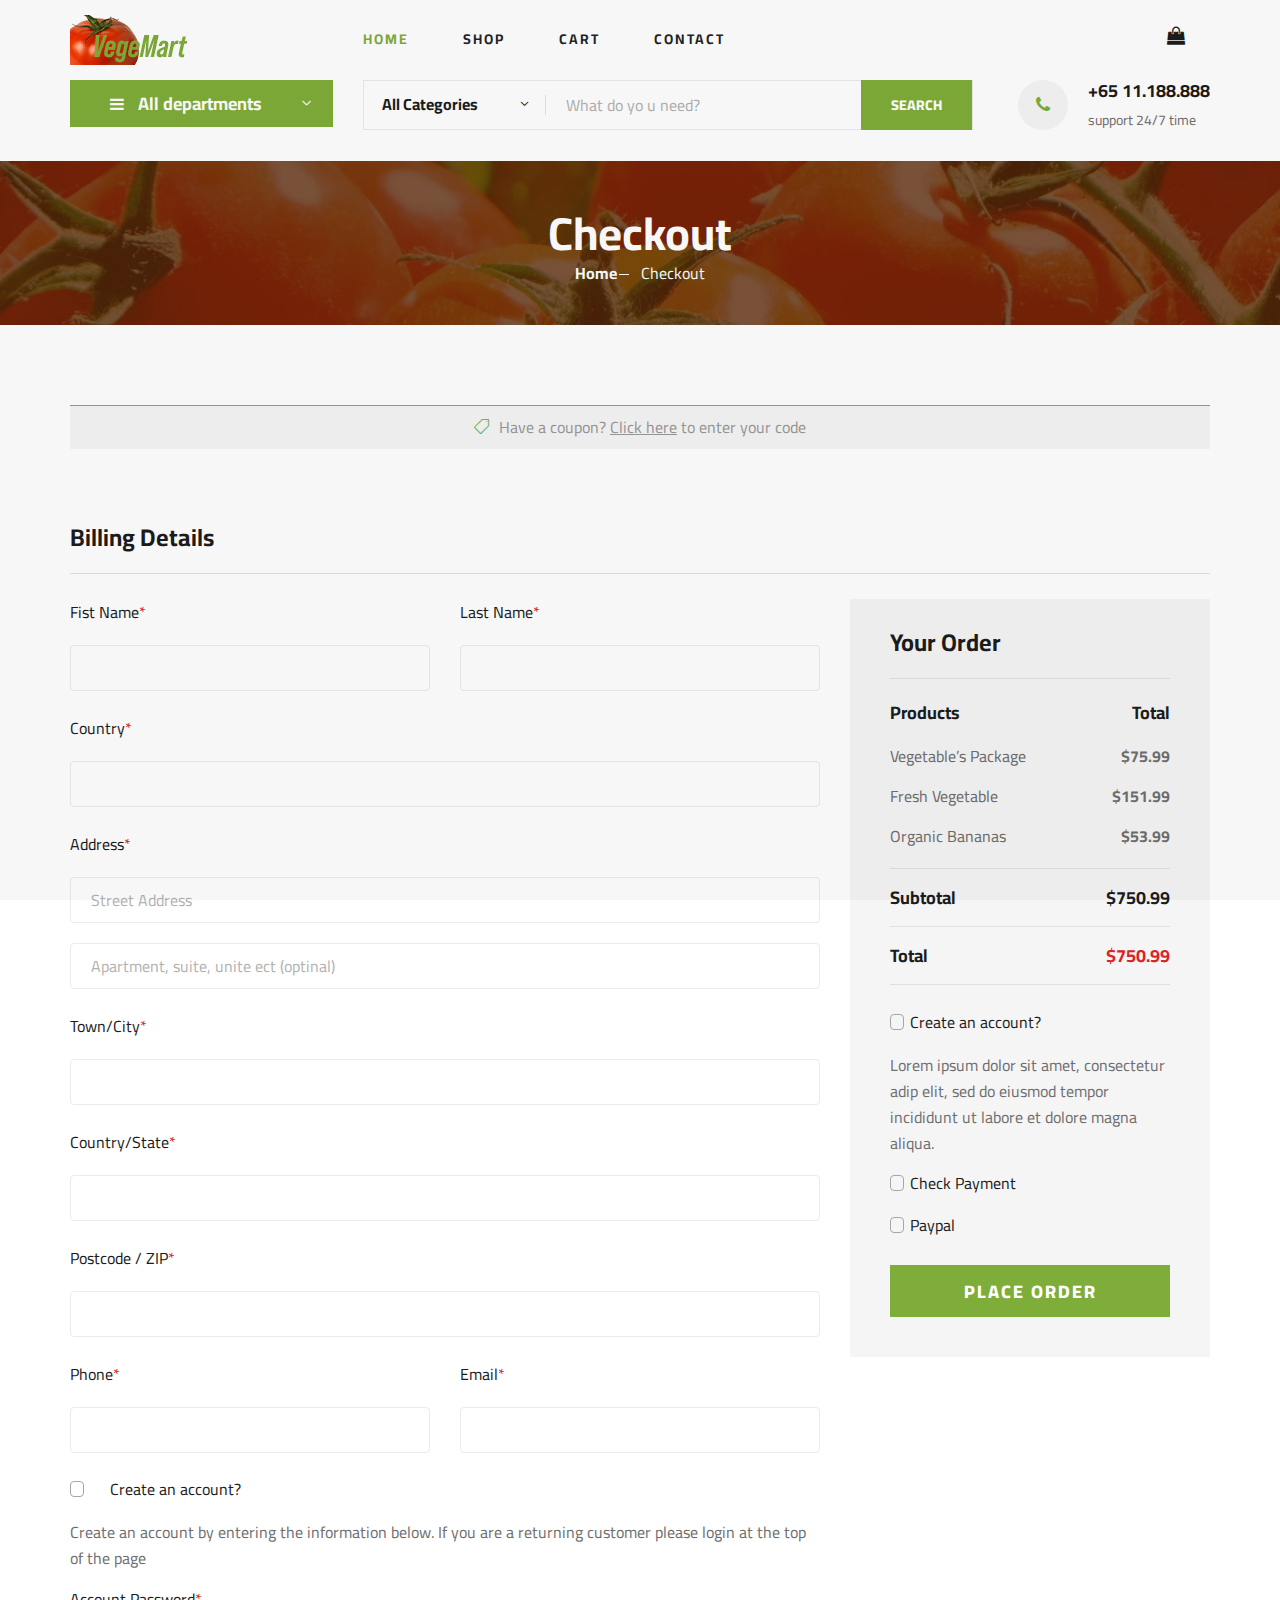
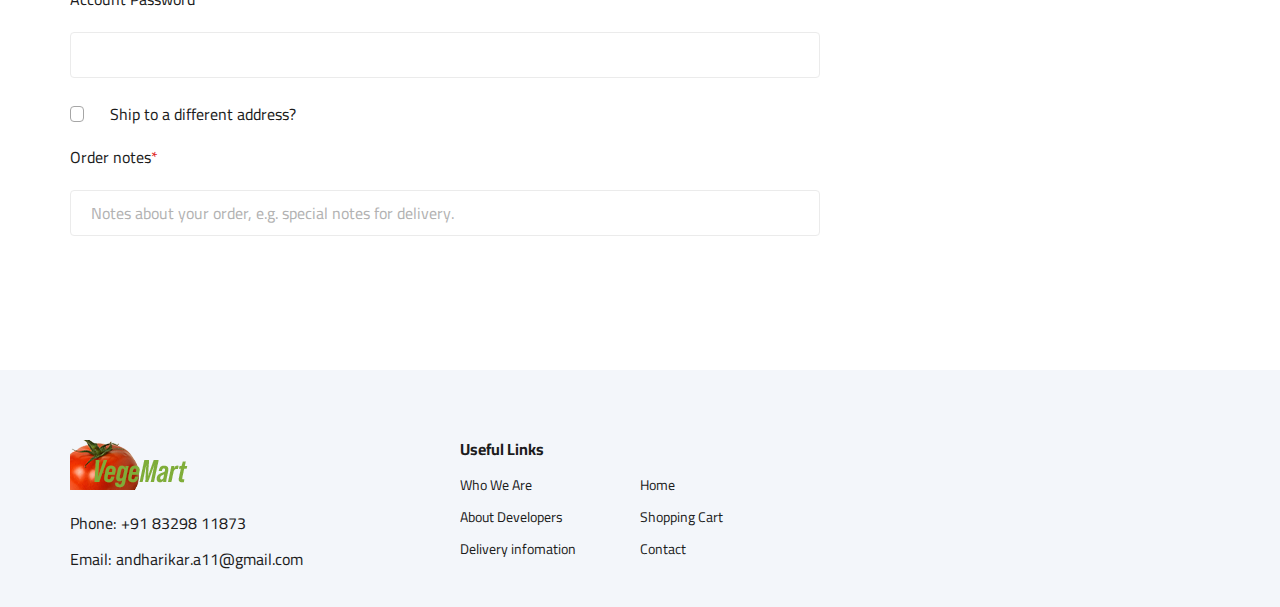
==== commit b39d8e89: "asdas" ====
--- a/checkout.html
+++ b/checkout.html
@@ -57,42 +57,8 @@
 
     <!-- Header Section Begin -->
     <header class="header">
-      <div class="header__top">
-        <div class="container">
-          <div class="row">
-            <div class="col-lg-6">
-              <div class="header__top__left">
-                <ul>
-                  <li><i class="fa fa-envelope"></i> hello@colorlib.com</li>
-                  <li>Free Shipping for all Order of $99</li>
-                </ul>
-              </div>
-            </div>
-            <div class="col-lg-6">
-              <div class="header__top__right">
-                <div class="header__top__right__social">
-                  <a href="#"><i class="fa fa-facebook"></i></a>
-                  <a href="#"><i class="fa fa-twitter"></i></a>
-                  <a href="#"><i class="fa fa-linkedin"></i></a>
-                  <a href="#"><i class="fa fa-pinterest-p"></i></a>
-                </div>
-                <div class="header__top__right__language">
-                  <img src="img/language.png" alt="" />
-                  <div>English</div>
-                  <span class="arrow_carrot-down"></span>
-                  <ul>
-                    <li><a href="#">Spanis</a></li>
-                    <li><a href="#">English</a></li>
-                  </ul>
-                </div>
-                <div class="header__top__right__auth">
-                  <a href="#"><i class="fa fa-user"></i> Login</a>
-                </div>
-              </div>
-            </div>
-          </div>
-        </div>
-      </div>
+      <!-- heager top + login -->
+
       <div class="container">
         <div class="row">
           <div class="col-lg-3">
@@ -103,18 +69,9 @@
           <div class="col-lg-6">
             <nav class="header__menu">
               <ul>
-                <li><a href="./index.html">Home</a></li>
-                <li class="active"><a href="./shop-grid.html">Shop</a></li>
-                <li>
-                  <a href="#">Pages</a>
-                  <ul class="header__menu__dropdown">
-                    <li><a href="./shop-details.html">Shop Details</a></li>
-                    <li><a href="./shoping-cart.html">Shoping Cart</a></li>
-                    <li><a href="./checkout.html">Check Out</a></li>
-                    <li><a href="./blog-details.html">Blog Details</a></li>
-                  </ul>
-                </li>
-                <li><a href="./blog.html">Blog</a></li>
+                <li class="active"><a href="./index.html">Home</a></li>
+                <li><a href="./shop-grid.html">Shop</a></li>
+                <li><a href="./shoping-cart.html">Cart</a></li>
                 <li><a href="./contact.html">Contact</a></li>
               </ul>
             </nav>
@@ -122,16 +79,11 @@
           <div class="col-lg-3">
             <div class="header__cart">
               <ul>
+                <!-- <li><a href="#"><i class="fa fa-heart"></i> <span>1</span></a></li> -->
                 <li>
-                  <a href="#"><i class="fa fa-heart"></i> <span>1</span></a>
+                  <a href="#"><i class="fa fa-shopping-bag"></i> </a>
                 </li>
-                <li>
-                  <a href="#"
-                    ><i class="fa fa-shopping-bag"></i> <span>3</span></a
-                  >
-                </li>
-              </ul>
-              <div class="header__cart__price">item: <span>$150.00</span></div>
+              </ul>
             </div>
           </div>
         </div>
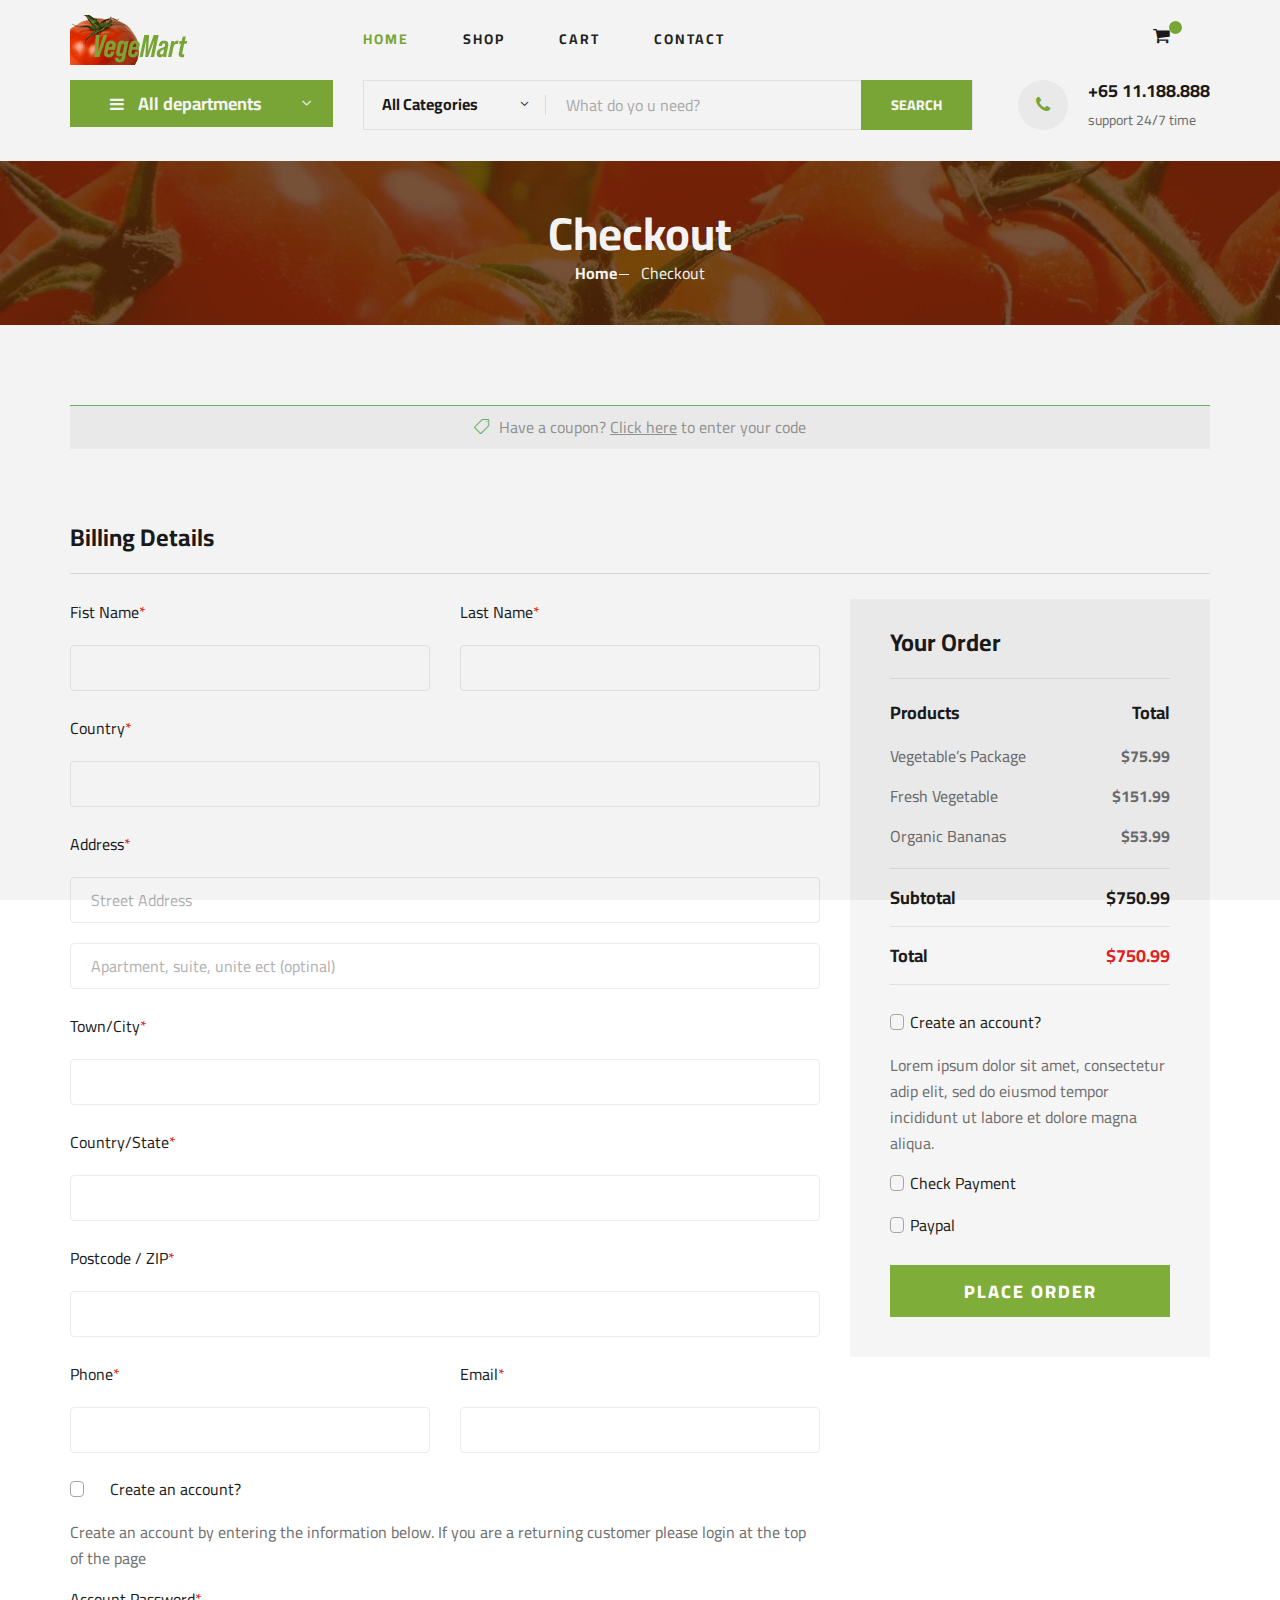
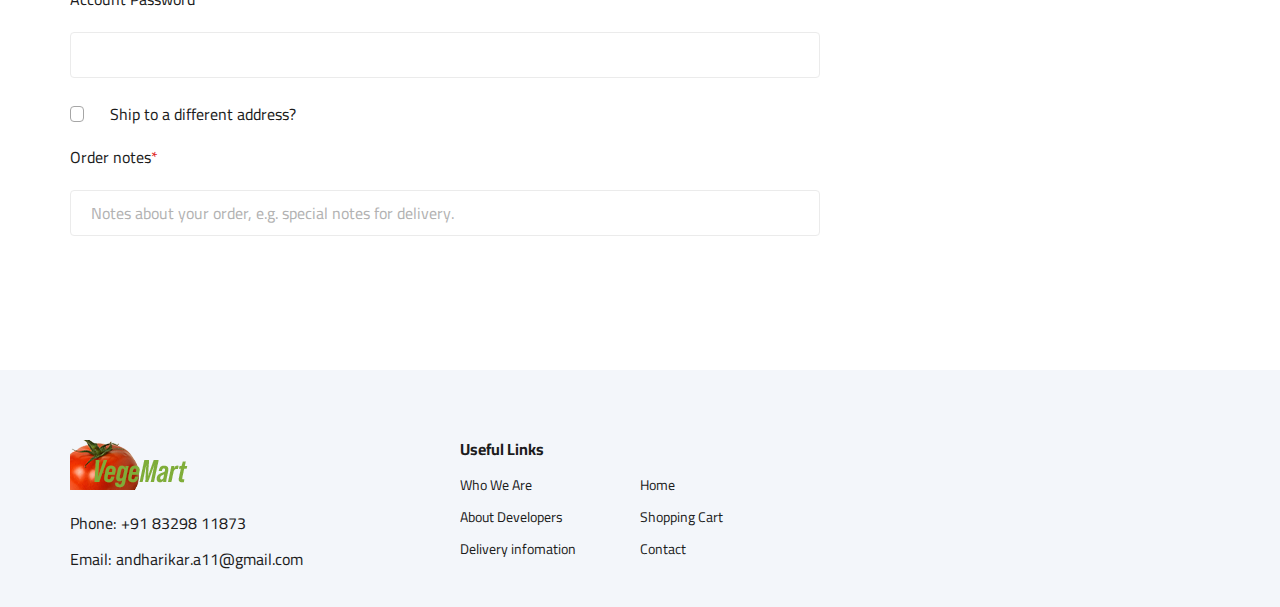
==== commit f96e3853: "done" ====
--- a/checkout.html
+++ b/checkout.html
@@ -81,7 +81,8 @@
               <ul>
                 <!-- <li><a href="#"><i class="fa fa-heart"></i> <span>1</span></a></li> -->
                 <li>
-                  <a href="#"><i class="fa fa-shopping-bag"></i> </a>
+                  <a href="./shoping-cart.html"><i class="fa fa-shopping-cart"></i>
+                    <span id="cartvalue"></span>
                 </li>
               </ul>
             </div>
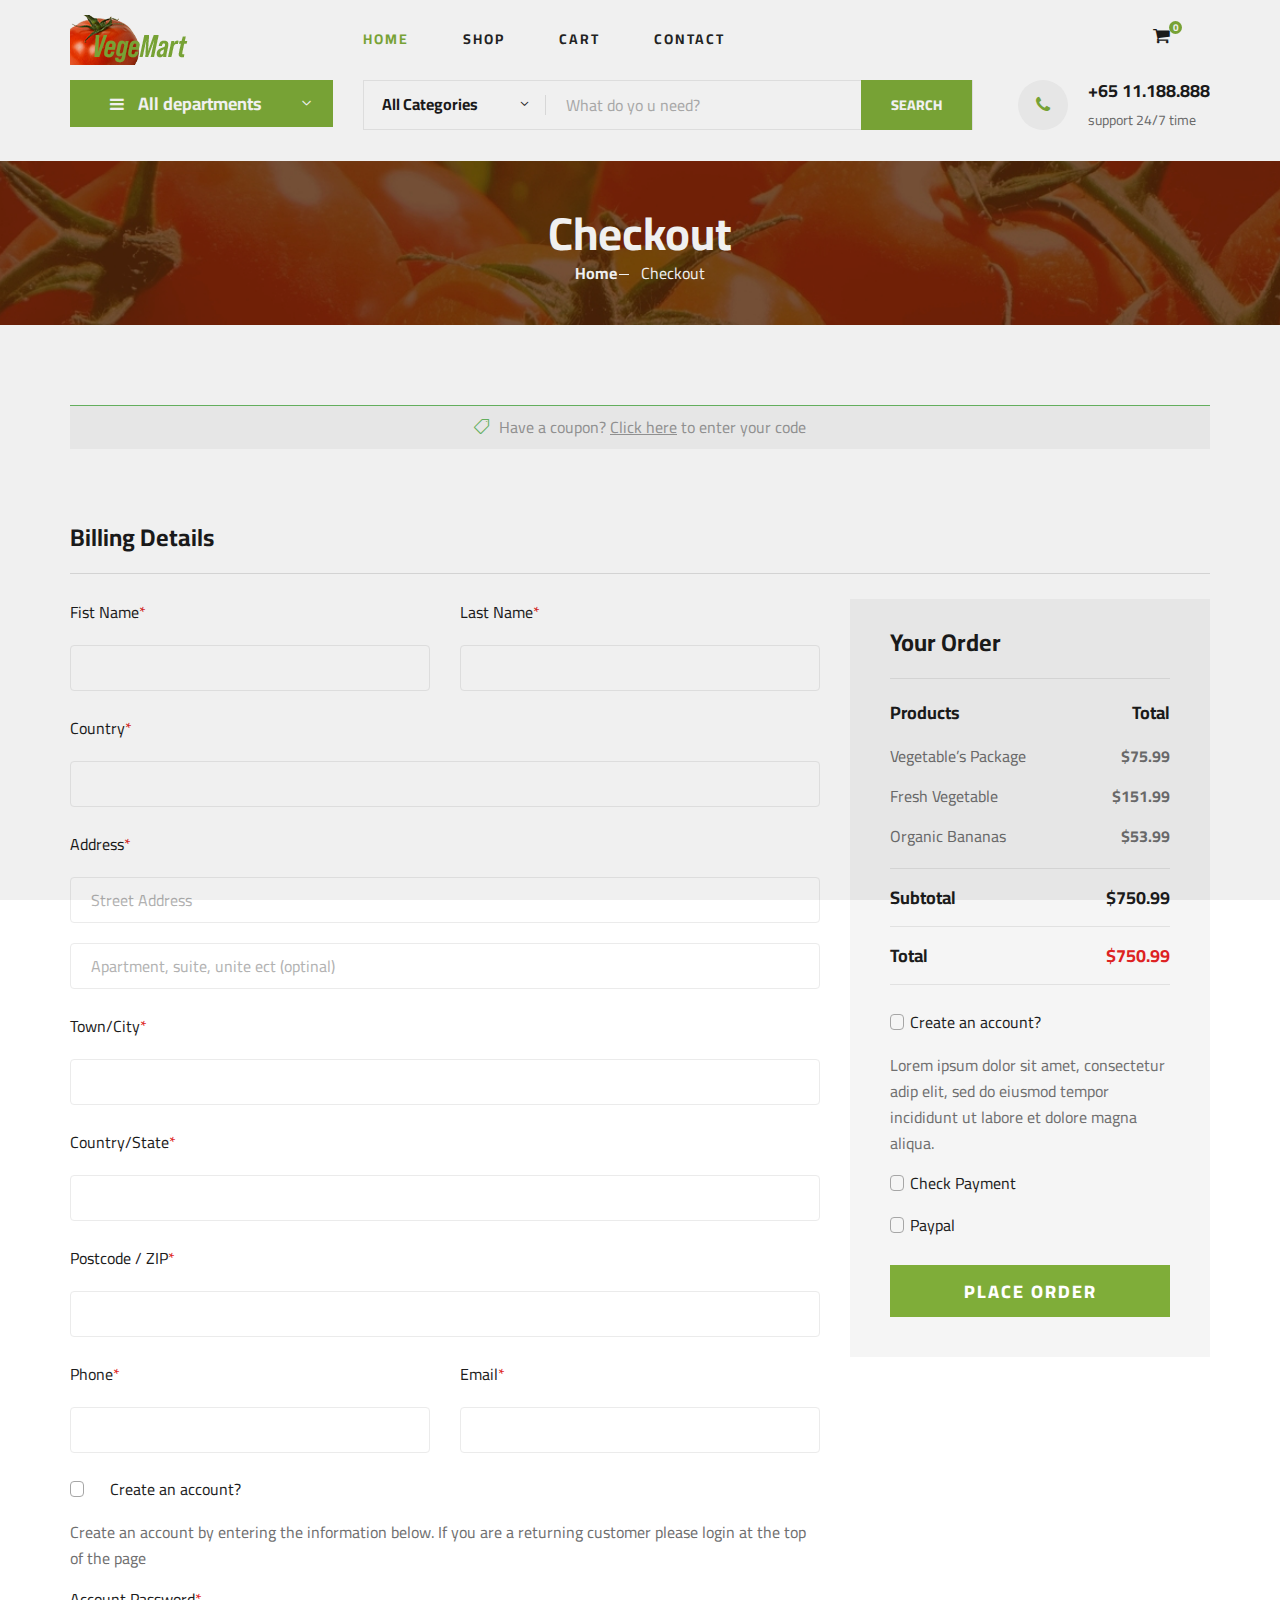
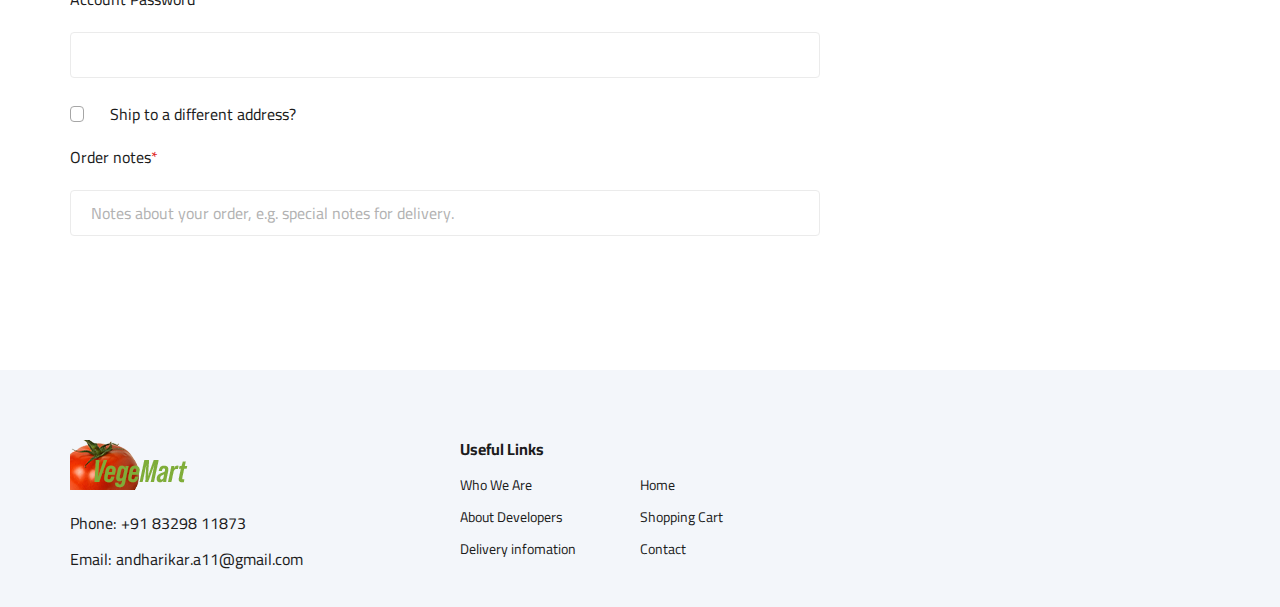
==== commit c7cf2395: "new change" ====
--- a/checkout.html
+++ b/checkout.html
@@ -356,6 +356,7 @@
     <!-- Footer Section End -->
 
     <!-- Js Plugins -->
+    <script src="js/cartitems.js"></script>
     <script src="js/jquery-3.3.1.min.js"></script>
     <script src="js/bootstrap.min.js"></script>
     <script src="js/jquery.nice-select.min.js"></script>
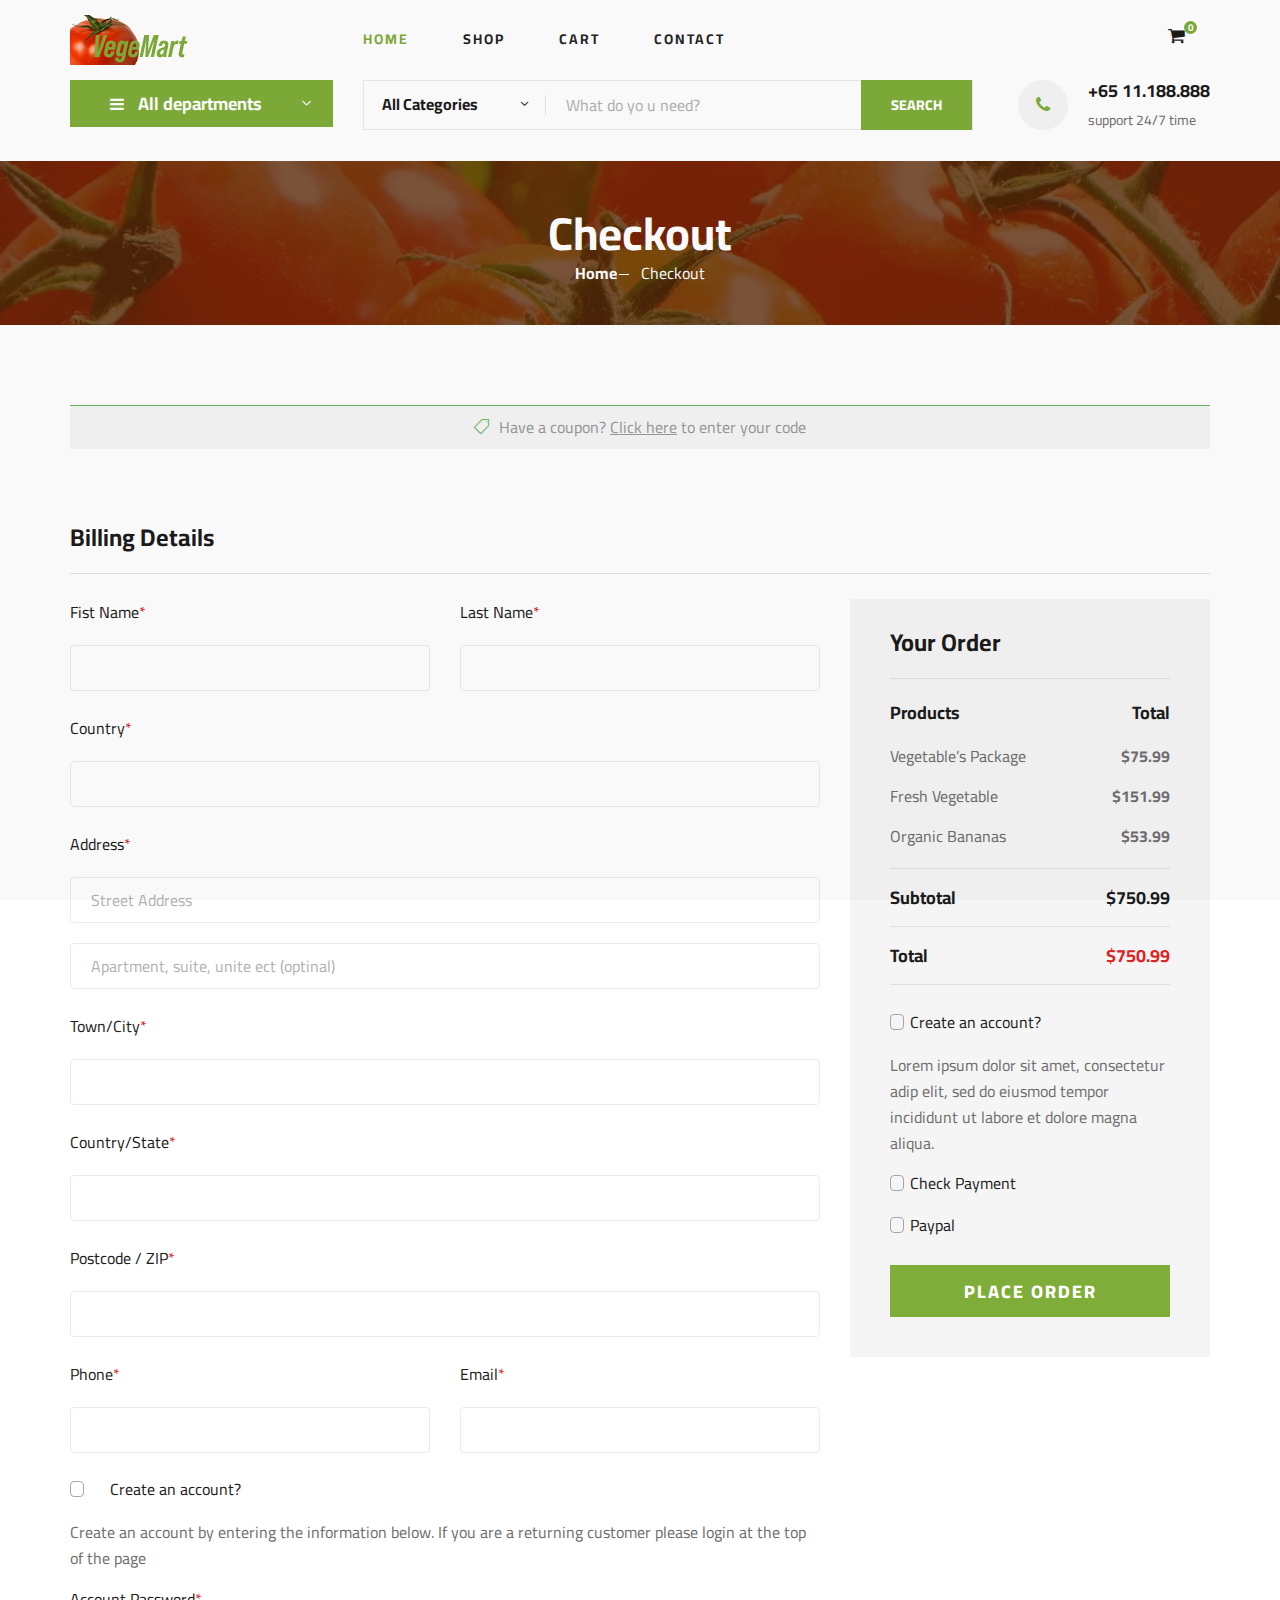
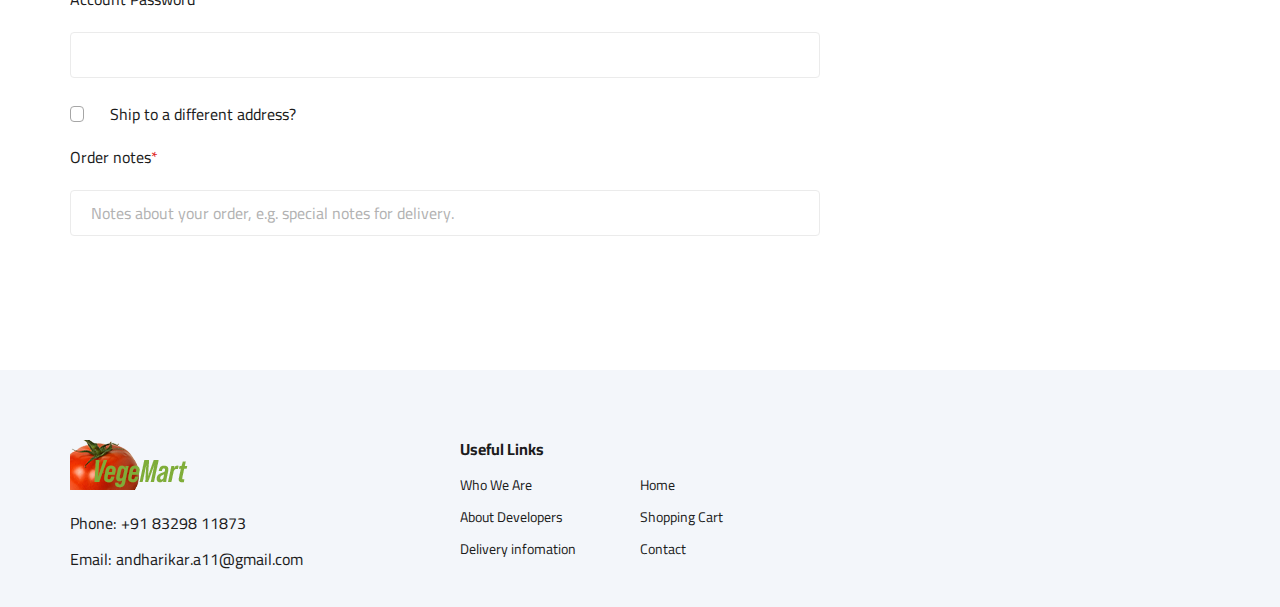
==== commit 029aadb7: "change" ====
--- a/checkout.html
+++ b/checkout.html
@@ -82,7 +82,7 @@
                 <!-- <li><a href="#"><i class="fa fa-heart"></i> <span>1</span></a></li> -->
                 <li>
                   <a href="./shoping-cart.html"><i class="fa fa-shopping-cart"></i>
-                    <span id="cartvalue"></span>
+                    <span id="cartvalue"></span></a>
                 </li>
               </ul>
             </div>
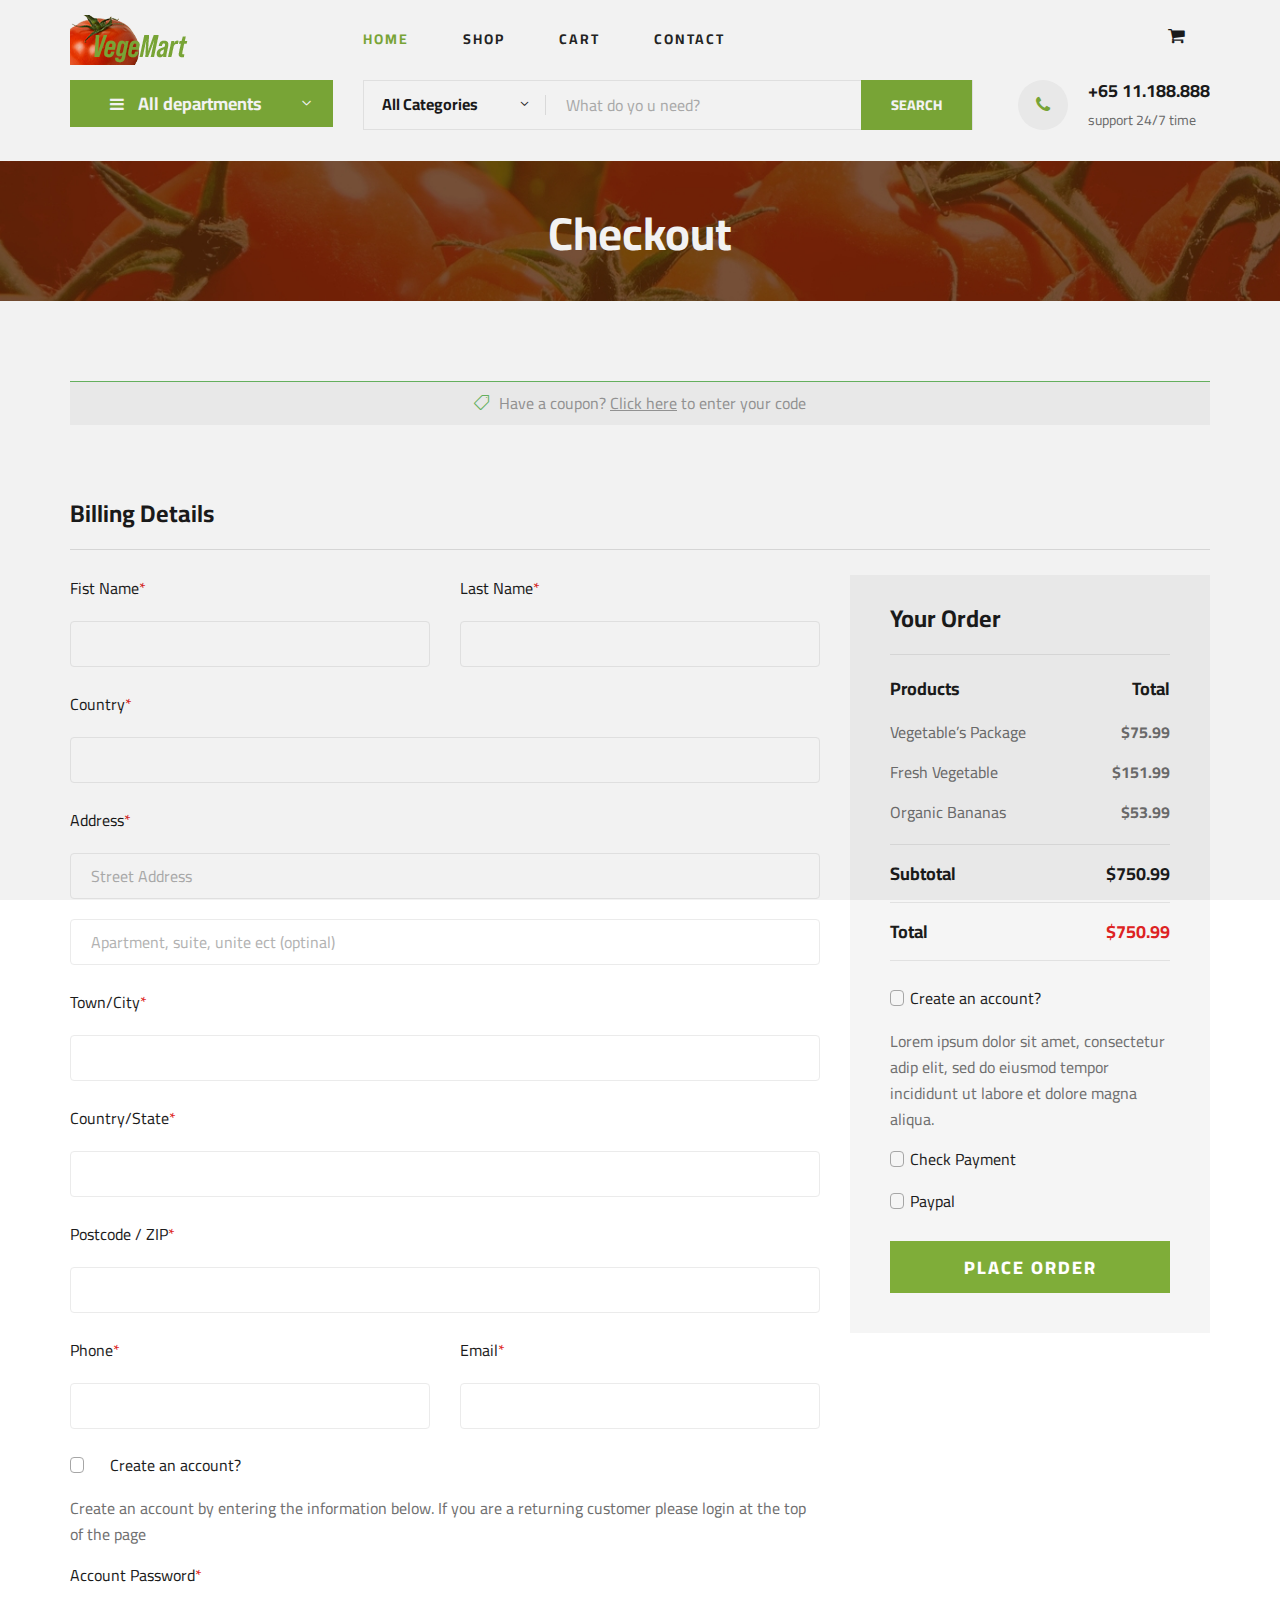
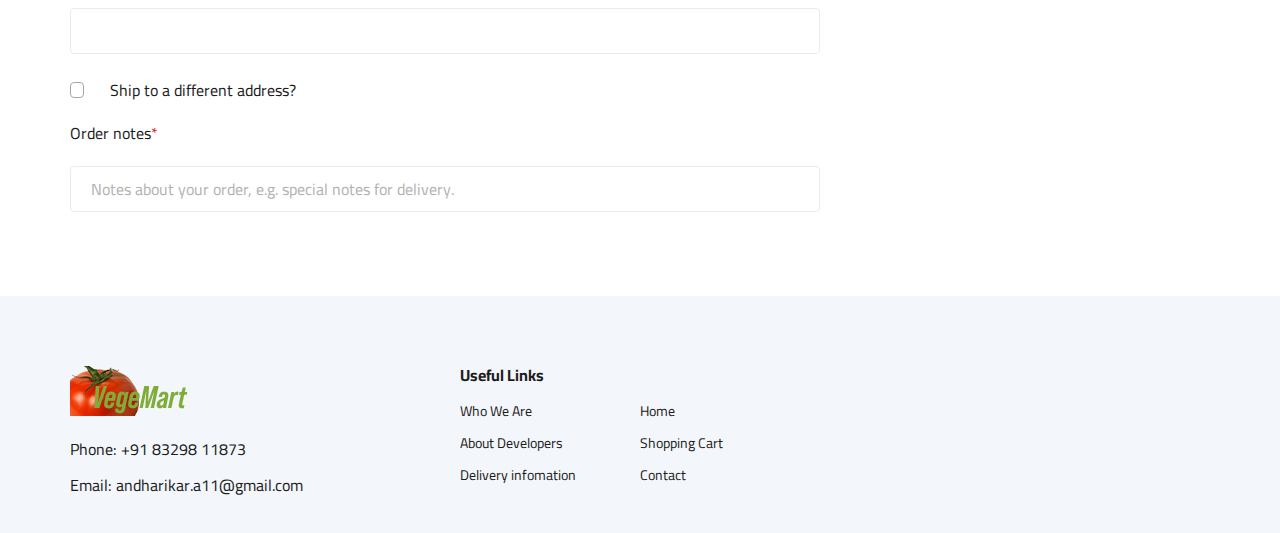
==== commit c2e8246a: "test" ====
--- a/checkout.html
+++ b/checkout.html
@@ -81,8 +81,7 @@
               <ul>
                 <!-- <li><a href="#"><i class="fa fa-heart"></i> <span>1</span></a></li> -->
                 <li>
-                  <a href="./shoping-cart.html"><i class="fa fa-shopping-cart"></i>
-                    <span id="cartvalue"></span></a>
+                  <a href="#"><i class="fa fa-shopping-cart"></i> </a>
                 </li>
               </ul>
             </div>
@@ -155,10 +154,6 @@
           <div class="col-lg-12 text-center">
             <div class="breadcrumb__text">
               <h2>Checkout</h2>
-              <div class="breadcrumb__option">
-                <a href="./index.html">Home</a>
-                <span>Checkout</span>
-              </div>
             </div>
           </div>
         </div>
@@ -356,7 +351,6 @@
     <!-- Footer Section End -->
 
     <!-- Js Plugins -->
-    <script src="js/cartitems.js"></script>
     <script src="js/jquery-3.3.1.min.js"></script>
     <script src="js/bootstrap.min.js"></script>
     <script src="js/jquery.nice-select.min.js"></script>
--- a/css/style.css
+++ b/css/style.css
@@ -6,14 +6,14 @@
   Version: 1.0
   Created: Colorlib
 ******************************************************************/
-
 /*------------------------------------------------------------------
 [Table of contents]
+
 1.  Template default CSS
-  1.1 Variables
-  1.2 Mixins
-  1.3 Flexbox
-  1.4 Reset
+	1.1	Variables
+	1.2	Mixins
+	1.3	Flexbox
+	1.4	Reset
 2.  Helper Css
 3.  Header Section
 4.  Hero Section
@@ -24,11 +24,9 @@
 9.  Contact
 10.  Footer Style
 -------------------------------------------------------------------*/
-
 /*----------------------------------------*/
 /* Template default CSS
 /*----------------------------------------*/
-
 html,
 body {
   height: 100%;
@@ -109,18 +107,15 @@
 /*---------------------
   Helper CSS
 -----------------------*/
-
 .section-title {
   margin-bottom: 50px;
   text-align: center;
 }
-
 .section-title h2 {
   color: #1c1c1c;
   font-weight: 700;
   position: relative;
 }
-
 .section-title h2:after {
   position: absolute;
   left: 0;
@@ -158,7 +153,6 @@
 }
 
 /* buttons */
-
 .primary-btn {
   display: inline-block;
   font-size: 14px;
@@ -182,7 +176,6 @@
 }
 
 /* Preloder */
-
 #preloder {
   position: fixed;
   width: 100%;
@@ -226,7 +219,6 @@
     border-left-color: transparent;
   }
 }
-
 @-webkit-keyframes loader {
   0% {
     -webkit-transform: rotate(0deg);
@@ -244,11 +236,9 @@
     border-left-color: transparent;
   }
 }
-
 /*---------------------
   Header
 -----------------------*/
-
 .header__top {
   background: #f5f5f5;
 }
@@ -256,7 +246,6 @@
 .header__top__left {
   padding: 10px 0 13px;
 }
-
 .header__top__left ul li {
   font-size: 14px;
   color: #1c1c1c;
@@ -264,7 +253,6 @@
   margin-right: 45px;
   position: relative;
 }
-
 .header__top__left ul li:after {
   position: absolute;
   right: -25px;
@@ -275,15 +263,12 @@
   opacity: 0.1;
   content: "";
 }
-
 .header__top__left ul li:last-child {
   margin-right: 0;
 }
-
 .header__top__left ul li:last-child:after {
   display: none;
 }
-
 .header__top__left ul li i {
   color: #252525;
   margin-right: 5px;
@@ -299,7 +284,6 @@
   display: inline-block;
   margin-right: 35px;
 }
-
 .header__top__right__social:after {
   position: absolute;
   right: -20px;
@@ -310,14 +294,12 @@
   opacity: 0.1;
   content: "";
 }
-
 .header__top__right__social a {
   font-size: 14px;
   display: inline-block;
   color: #1c1c1c;
   margin-right: 20px;
 }
-
 .header__top__right__social a:last-child {
   margin-right: 0;
 }
@@ -328,13 +310,11 @@
   margin-right: 40px;
   cursor: pointer;
 }
-
 .header__top__right__language:hover ul {
   top: 23px;
   opacity: 1;
   visibility: visible;
 }
-
 .header__top__right__language:after {
   position: absolute;
   right: -21px;
@@ -345,25 +325,21 @@
   opacity: 0.1;
   content: "";
 }
-
 .header__top__right__language img {
   margin-right: 6px;
 }
-
 .header__top__right__language div {
   font-size: 14px;
   color: #1c1c1c;
   display: inline-block;
   margin-right: 4px;
 }
-
 .header__top__right__language span {
   font-size: 14px;
   color: #1c1c1c;
   position: relative;
   top: 2px;
 }
-
 .header__top__right__language ul {
   background: #222222;
   width: 100px;
@@ -381,11 +357,9 @@
   -o-transition: all, 0.3s;
   transition: all, 0.3s;
 }
-
 .header__top__right__language ul li {
   list-style: none;
 }
-
 .header__top__right__language ul li a {
   font-size: 14px;
   color: #ffffff;
@@ -395,13 +369,11 @@
 .header__top__right__auth {
   display: inline-block;
 }
-
 .header__top__right__auth a {
   display: block;
   font-size: 14px;
   color: #1c1c1c;
 }
-
 .header__top__right__auth a i {
   margin-right: 6px;
 }
@@ -409,7 +381,6 @@
 .header__logo {
   padding: 15px 0;
 }
-
 .header__logo a {
   display: inline-block;
 }
@@ -417,14 +388,12 @@
 .header__menu {
   padding: 24px 0;
 }
-
 .header__menu ul li {
   list-style: none;
   display: inline-block;
   margin-right: 50px;
   position: relative;
 }
-
 .header__menu ul li .header__menu__dropdown {
   position: absolute;
   left: 0;
@@ -441,41 +410,33 @@
   opacity: 0;
   visibility: hidden;
 }
-
 .header__menu ul li .header__menu__dropdown li {
   margin-right: 0;
   display: block;
 }
-
 .header__menu ul li .header__menu__dropdown li:hover > a {
   color: #7fad39;
 }
-
 .header__menu ul li .header__menu__dropdown li a {
   text-transform: capitalize;
   color: #ffffff;
   font-weight: 400;
   padding: 5px 15px;
 }
-
 .header__menu ul li.active a {
   color: #7fad39;
 }
-
 .header__menu ul li:hover .header__menu__dropdown {
   top: 30px;
   opacity: 1;
   visibility: visible;
 }
-
 .header__menu ul li:hover > a {
   color: #7fad39;
 }
-
 .header__menu ul li:last-child {
   margin-right: 0;
 }
-
 .header__menu ul li a {
   font-size: 14px;
   color: #252525;
@@ -495,31 +456,25 @@
   text-align: right;
   padding: 24px 0;
 }
-
 .header__cart ul {
   display: inline-block;
   margin-right: 25px;
 }
-
 .header__cart ul li {
   list-style: none;
   display: inline-block;
   margin-right: 15px;
 }
-
 .header__cart ul li:last-child {
   margin-right: 0;
 }
-
 .header__cart ul li a {
   position: relative;
 }
-
 .header__cart ul li a i {
   font-size: 18px;
   color: #1c1c1c;
 }
-
 .header__cart ul li a span {
   height: 13px;
   width: 13px;
@@ -535,13 +490,11 @@
   top: 0;
   right: -12px;
 }
-
 .header__cart .header__cart__price {
   font-size: 14px;
   color: #6f6f6f;
   display: inline-block;
 }
-
 .header__cart .header__cart__price span {
   color: #252525;
   font-weight: 700;
@@ -558,19 +511,15 @@
 /*---------------------
   Hero
 -----------------------*/
-
 .hero {
   padding-bottom: 50px;
 }
-
 .hero.hero-normal {
   padding-bottom: 30px;
 }
-
 .hero.hero-normal .hero__categories {
   position: relative;
 }
-
 .hero.hero-normal .hero__categories ul {
   display: none;
   position: absolute;
@@ -580,7 +529,6 @@
   z-index: 9;
   background: #ffffff;
 }
-
 .hero.hero-normal .hero__search {
   margin-bottom: 0;
 }
@@ -591,19 +539,16 @@
   padding: 10px 25px 10px 40px;
   cursor: pointer;
 }
-
 .hero__categories__all i {
   font-size: 16px;
   color: #ffffff;
   margin-right: 10px;
 }
-
 .hero__categories__all span {
   font-size: 18px;
   font-weight: 700;
   color: #ffffff;
 }
-
 .hero__categories__all:after {
   position: absolute;
   right: 18px;
@@ -620,11 +565,9 @@
   padding-top: 10px;
   padding-bottom: 12px;
 }
-
 .hero__categories ul li {
   list-style: none;
 }
-
 .hero__categories ul li a {
   font-size: 16px;
   color: #1c1c1c;
@@ -644,7 +587,6 @@
   position: relative;
   float: left;
 }
-
 .hero__search__form form .hero__search__categories {
   width: 30%;
   float: left;
@@ -655,7 +597,6 @@
   padding-top: 11px;
   position: relative;
 }
-
 .hero__search__form form .hero__search__categories:after {
   position: absolute;
   right: 0;
@@ -666,13 +607,11 @@
   opacity: 0.1;
   content: "";
 }
-
 .hero__search__form form .hero__search__categories span {
   position: absolute;
   right: 14px;
   top: 14px;
 }
-
 .hero__search__form form input {
   width: 70%;
   border: none;
@@ -681,11 +620,9 @@
   color: #b2b2b2;
   padding-left: 20px;
 }
-
 .hero__search__form form input::placeholder {
   color: #b2b2b2;
 }
-
 .hero__search__form form button {
   position: absolute;
   right: 0;
@@ -713,13 +650,11 @@
 .hero__search__phone__text {
   overflow: hidden;
 }
-
 .hero__search__phone__text h5 {
   color: #1c1c1c;
   font-weight: 700;
   margin-bottom: 5px;
 }
-
 .hero__search__phone__text span {
   font-size: 14px;
   color: #6f6f6f;
@@ -737,34 +672,26 @@
   text-transform: uppercase;
   font-weight: 700;
   letter-spacing: 4px;
-  color: #c3ff6a;
-}
-
+  color: #7fad39;
+}
 .hero__text h2 {
   font-size: 46px;
-  color: #ffffff;
-  text-shadow: #111111;
-  border: #000000;
+  color: #252525;
   line-height: 52px;
   font-weight: 700;
   margin: 10px 0;
 }
-
 .hero__text p {
   margin-bottom: 35px;
-  color: #080808;
-  border: #000000;
 }
 
 /*---------------------
   Categories
 -----------------------*/
-
 .categories__item {
   height: 270px;
   position: relative;
 }
-
 .categories__item h5 {
   position: absolute;
   left: 0;
@@ -773,7 +700,6 @@
   bottom: 20px;
   text-align: center;
 }
-
 .categories__item h5 a {
   font-size: 18px;
   color: #1c1c1c;
@@ -788,7 +714,6 @@
 .categories__slider .col-lg-3 {
   max-width: 100%;
 }
-
 .categories__slider.owl-carousel .owl-nav button {
   font-size: 18px;
   color: #1c1c1c;
@@ -803,7 +728,6 @@
   -webkit-transform: translateY(-35px);
   background: #ffffff;
 }
-
 .categories__slider.owl-carousel .owl-nav button.owl-next {
   left: auto;
   right: -35px;
@@ -812,7 +736,6 @@
 /*---------------------
   Featured
 -----------------------*/
-
 .featured {
   padding-top: 80px;
   padding-bottom: 40px;
@@ -822,7 +745,6 @@
   text-align: center;
   margin-bottom: 50px;
 }
-
 .featured__controls ul li {
   list-style: none;
   font-size: 18px;
@@ -832,11 +754,9 @@
   position: relative;
   cursor: pointer;
 }
-
 .featured__controls ul li.active:after {
   opacity: 1;
 }
-
 .featured__controls ul li:after {
   position: absolute;
   left: 0;
@@ -847,7 +767,6 @@
   content: "";
   opacity: 0;
 }
-
 .featured__controls ul li:last-child {
   margin-right: 0;
 }
@@ -855,7 +774,6 @@
 .featured__item {
   margin-bottom: 50px;
 }
-
 .featured__item:hover .featured__item__pic .featured__item__pic__hover {
   bottom: 20px;
 }
@@ -879,27 +797,22 @@
   -o-transition: all, 0.5s;
   transition: all, 0.5s;
 }
-
 .featured__item__pic__hover li {
   list-style: none;
   display: inline-block;
   margin-right: 6px;
 }
-
 .featured__item__pic__hover li:last-child {
   margin-right: 0;
 }
-
 .featured__item__pic__hover li:hover a {
   background: #7fad39;
   border-color: #7fad39;
 }
-
 .featured__item__pic__hover li:hover a i {
   color: #ffffff;
   transform: rotate(360deg);
 }
-
 .featured__item__pic__hover li a {
   font-size: 16px;
   color: #1c1c1c;
@@ -917,7 +830,6 @@
   -o-transition: all, 0.5s;
   transition: all, 0.5s;
 }
-
 .featured__item__pic__hover li a i {
   position: relative;
   transform: rotate(0);
@@ -932,15 +844,12 @@
   text-align: center;
   padding-top: 15px;
 }
-
 .featured__item__text h6 {
   margin-bottom: 10px;
 }
-
 .featured__item__text h6 a {
   color: #252525;
 }
-
 .featured__item__text h5 {
   color: #252525;
   font-weight: 700;
@@ -949,7 +858,6 @@
 /*---------------------
   Latest Product
 -----------------------*/
-
 .latest-product {
   padding-top: 80px;
   padding-bottom: 0;
@@ -966,7 +874,6 @@
   right: 20px;
   top: -75px;
 }
-
 .latest-product__slider.owl-carousel .owl-nav button {
   height: 30px;
   width: 30px;
@@ -978,11 +885,9 @@
   line-height: 30px;
   text-align: center;
 }
-
 .latest-product__slider.owl-carousel .owl-nav button span {
   font-weight: 700;
 }
-
 .latest-product__slider.owl-carousel .owl-nav button:last-child {
   margin-right: 0;
 }
@@ -997,7 +902,6 @@
   float: left;
   margin-right: 26px;
 }
-
 .latest-product__item__pic img {
   height: 110px;
   width: 110px;
@@ -1007,12 +911,10 @@
   overflow: hidden;
   padding-top: 10px;
 }
-
 .latest-product__item__text h6 {
   color: #252525;
   margin-bottom: 8px;
 }
-
 .latest-product__item__text span {
   font-size: 18px;
   display: block;
@@ -1023,12 +925,10 @@
 /*---------------------
   Form BLog
 -----------------------*/
-
 .from-blog {
   padding-top: 50px;
   padding-bottom: 50px;
 }
-
 .from-blog .blog__item {
   margin-bottom: 30px;
 }
@@ -1040,7 +940,6 @@
 /*---------------------
   Breadcrumb
 -----------------------*/
-
 .breadcrumb-section {
   display: flex;
   align-items: center;
@@ -1052,13 +951,6 @@
   color: #ffffff;
   font-weight: 700;
 }
-.breadcrumb__texter h2 {
-  font-size: 46px;
-  color: black;
-  text-align: center;
-  font-weight: 700;
-  margin: 20px;
-}
 
 .breadcrumb__option a {
   display: inline-block;
@@ -1068,7 +960,6 @@
   margin-right: 20px;
   position: relative;
 }
-
 .breadcrumb__option a:after {
   position: absolute;
   right: -12px;
@@ -1078,7 +969,6 @@
   background: #ffffff;
   content: "";
 }
-
 .breadcrumb__option span {
   display: inline-block;
   font-size: 16px;
@@ -1088,40 +978,32 @@
 /*---------------------
   Sidebar
 -----------------------*/
-
 .sidebar__item {
   margin-bottom: 35px;
 }
-
 .sidebar__item.sidebar__item__color--option {
   overflow: hidden;
 }
-
 .sidebar__item h4 {
   color: #1c1c1c;
   font-weight: 700;
   margin-bottom: 25px;
 }
-
 .sidebar__item ul li {
   list-style: none;
 }
-
 .sidebar__item ul li a {
   font-size: 16px;
   color: #1c1c1c;
   line-height: 39px;
   display: block;
 }
-
 .sidebar__item .latest-product__text {
   position: relative;
 }
-
 .sidebar__item .latest-product__text h4 {
   margin-bottom: 45px;
 }
-
 .sidebar__item .latest-product__text .owl-carousel .owl-nav {
   right: 0;
 }
@@ -1129,11 +1011,9 @@
 .price-range-wrap .range-slider {
   margin-top: 20px;
 }
-
 .price-range-wrap .range-slider .price-input {
   position: relative;
 }
-
 .price-range-wrap .range-slider .price-input:after {
   position: absolute;
   left: 38px;
@@ -1143,7 +1023,6 @@
   background: #dd2222;
   content: "";
 }
-
 .price-range-wrap .range-slider .price-input input {
   font-size: 16px;
   color: #dd2222;
@@ -1152,17 +1031,14 @@
   border: none;
   display: inline-block;
 }
-
 .price-range-wrap .price-range {
   border-radius: 0;
 }
-
 .price-range-wrap .price-range.ui-widget-content {
   border: none;
   background: #ebebeb;
   height: 5px;
 }
-
 .price-range-wrap .price-range.ui-widget-content .ui-slider-handle {
   height: 13px;
   width: 13px;
@@ -1174,12 +1050,10 @@
   outline: none;
   cursor: pointer;
 }
-
 .price-range-wrap .price-range .ui-slider-range {
   background: #dd2222;
   border-radius: 0;
 }
-
 .price-range-wrap
   .price-range
   .ui-slider-range.ui-corner-all.ui-widget-header:last-child {
@@ -1190,32 +1064,25 @@
   float: left;
   width: 40%;
 }
-
 .sidebar__item__color.sidebar__item__color--white label:after {
   border: 2px solid #333333;
   background: transparent;
 }
-
 .sidebar__item__color.sidebar__item__color--gray label:after {
   background: #e9a625;
 }
-
 .sidebar__item__color.sidebar__item__color--red label:after {
   background: #d62d2d;
 }
-
 .sidebar__item__color.sidebar__item__color--black label:after {
   background: #252525;
 }
-
 .sidebar__item__color.sidebar__item__color--blue label:after {
   background: #249bc8;
 }
-
 .sidebar__item__color.sidebar__item__color--green label:after {
   background: #3cc032;
 }
-
 .sidebar__item__color label {
   font-size: 16px;
   color: #333333;
@@ -1223,12 +1090,10 @@
   padding-left: 32px;
   cursor: pointer;
 }
-
 .sidebar__item__color label input {
   position: absolute;
   visibility: hidden;
 }
-
 .sidebar__item__color label:after {
   position: absolute;
   left: 0;
@@ -1245,7 +1110,6 @@
   margin-right: 16px;
   margin-bottom: 10px;
 }
-
 .sidebar__item__size label {
   font-size: 12px;
   color: #6f6f6f;
@@ -1255,7 +1119,6 @@
   cursor: pointer;
   margin-bottom: 0;
 }
-
 .sidebar__item__size label input {
   position: absolute;
   visibility: hidden;
@@ -1264,7 +1127,6 @@
 /*---------------------
   Shop Grid
 -----------------------*/
-
 .product {
   padding-top: 80px;
   padding-bottom: 80px;
@@ -1278,11 +1140,9 @@
   text-align: left;
   margin-bottom: 65px;
 }
-
 .product__discount__title h2 {
   display: inline-block;
 }
-
 .product__discount__title h2:after {
   margin: 0;
   width: 100%;
@@ -1299,7 +1159,6 @@
   position: relative;
   overflow: hidden;
 }
-
 .product__discount__item__pic .product__discount__percent {
   height: 45px;
   width: 45px;
@@ -1326,27 +1185,22 @@
   -o-transition: all, 0.5s;
   transition: all, 0.5s;
 }
-
 .product__item__pic__hover li {
   list-style: none;
   display: inline-block;
   margin-right: 6px;
 }
-
 .product__item__pic__hover li:last-child {
   margin-right: 0;
 }
-
 .product__item__pic__hover li:hover a {
   background: #7fad39;
   border-color: #7fad39;
 }
-
 .product__item__pic__hover li:hover a i {
   color: #ffffff;
   transform: rotate(360deg);
 }
-
 .product__item__pic__hover li a {
   font-size: 16px;
   color: #1c1c1c;
@@ -1364,7 +1218,6 @@
   -o-transition: all, 0.5s;
   transition: all, 0.5s;
 }
-
 .product__item__pic__hover li a i {
   position: relative;
   transform: rotate(0);
@@ -1379,28 +1232,23 @@
   text-align: center;
   padding-top: 20px;
 }
-
 .product__discount__item__text span {
   font-size: 14px;
   color: #b2b2b2;
   display: block;
   margin-bottom: 4px;
 }
-
 .product__discount__item__text h5 {
   margin-bottom: 6px;
 }
-
 .product__discount__item__text h5 a {
   color: #1c1c1c;
 }
-
 .product__discount__item__text .product__item__price {
   font-size: 18px;
   color: #1c1c1c;
   font-weight: 700;
 }
-
 .product__discount__item__text .product__item__price span {
   display: inline-block;
   font-weight: 400;
@@ -1411,12 +1259,10 @@
 .product__discount__slider .col-lg-4 {
   max-width: 100%;
 }
-
 .product__discount__slider.owl-carousel .owl-dots {
   text-align: center;
   margin-top: 30px;
 }
-
 .product__discount__slider.owl-carousel .owl-dots button {
   height: 12px;
   width: 12px;
@@ -1424,12 +1270,10 @@
   border-radius: 50%;
   margin-right: 12px;
 }
-
 .product__discount__slider.owl-carousel .owl-dots button.active {
   background: #707070;
   border-color: #6f6f6f;
 }
-
 .product__discount__slider.owl-carousel .owl-dots button:last-child {
   margin-right: 0;
 }
@@ -1443,13 +1287,11 @@
 .filter__sort {
   margin-bottom: 15px;
 }
-
 .filter__sort span {
   font-size: 16px;
   color: #6f6f6f;
   display: inline-block;
 }
-
 .filter__sort .nice-select {
   background-color: #fff;
   border-radius: 0;
@@ -1465,11 +1307,9 @@
   font-weight: 700;
   cursor: pointer;
 }
-
 .filter__sort .nice-select span {
   color: #1c1c1c;
 }
-
 .filter__sort .nice-select:after {
   border-bottom: 1.5px solid #1c1c1c;
   border-right: 1.5px solid #1c1c1c;
@@ -1479,7 +1319,6 @@
   width: 8px;
   top: -5px;
 }
-
 .filter__sort .nice-select.open .list {
   opacity: 1;
   pointer-events: auto;
@@ -1487,13 +1326,11 @@
   -ms-transform: scale(1) translateY(0);
   transform: scale(1) translateY(0);
 }
-
 .filter__sort .nice-select .list {
   border-radius: 0;
   margin-top: 0;
   top: 15px;
 }
-
 .filter__sort .nice-select .option {
   line-height: 30px;
   min-height: 30px;
@@ -1503,12 +1340,10 @@
   text-align: center;
   margin-bottom: 15px;
 }
-
 .filter__found h6 {
   font-size: 16px;
   color: #b2b2b2;
 }
-
 .filter__found h6 span {
   color: #1c1c1c;
   font-weight: 700;
@@ -1519,7 +1354,6 @@
   text-align: right;
   margin-bottom: 15px;
 }
-
 .filter__option span {
   font-size: 24px;
   color: #b2b2b2;
@@ -1531,11 +1365,9 @@
   -o-transition: all, 0.3s;
   transition: all, 0.3s;
 }
-
 .filter__option span:last-child {
   margin: 0;
 }
-
 .filter__option span:hover {
   color: #7fad39;
 }
@@ -1543,7 +1375,6 @@
 .product__item {
   margin-bottom: 50px;
 }
-
 .product__item:hover .product__item__pic .product__item__pic__hover {
   bottom: 20px;
 }
@@ -1566,27 +1397,22 @@
   -o-transition: all, 0.5s;
   transition: all, 0.5s;
 }
-
 .product__item__pic__hover li {
   list-style: none;
   display: inline-block;
   margin-right: 6px;
 }
-
 .product__item__pic__hover li:last-child {
   margin-right: 0;
 }
-
 .product__item__pic__hover li:hover a {
   background: #7fad39;
   border-color: #7fad39;
 }
-
 .product__item__pic__hover li:hover a i {
   color: #ffffff;
   transform: rotate(360deg);
 }
-
 .product__item__pic__hover li a {
   font-size: 16px;
   color: #1c1c1c;
@@ -1604,7 +1430,6 @@
   -o-transition: all, 0.5s;
   transition: all, 0.5s;
 }
-
 .product__item__pic__hover li a i {
   position: relative;
   transform: rotate(0);
@@ -1619,15 +1444,12 @@
   text-align: center;
   padding-top: 15px;
 }
-
 .product__item__text h6 {
   margin-bottom: 10px;
 }
-
 .product__item__text h6 a {
   color: #252525;
 }
-
 .product__item__text h5 {
   color: #252525;
   font-weight: 700;
@@ -1637,7 +1459,6 @@
 .blog__pagination {
   padding-top: 10px;
 }
-
 .product__pagination a,
 .blog__pagination a {
   display: inline-block;
@@ -1656,14 +1477,12 @@
   -o-transition: all, 0.3s;
   transition: all, 0.3s;
 }
-
 .product__pagination a:hover,
 .blog__pagination a:hover {
   background: #7fad39;
   border-color: #7fad39;
   color: #ffffff;
 }
-
 .product__pagination a:last-child,
 .blog__pagination a:last-child {
   margin-right: 0;
@@ -1672,7 +1491,6 @@
 /*---------------------
   Shop Details
 -----------------------*/
-
 .product-details {
   padding-top: 80px;
 }
@@ -1680,7 +1498,6 @@
 .product__details__pic__item {
   margin-bottom: 20px;
 }
-
 .product__details__pic__item img {
   min-width: 100%;
 }
@@ -1688,7 +1505,6 @@
 .product__details__pic__slider img {
   cursor: pointer;
 }
-
 .product__details__pic__slider.owl-carousel .owl-item img {
   width: auto;
 }
@@ -1698,39 +1514,32 @@
   font-weight: 700;
   margin-bottom: 16px;
 }
-
 .product__details__text .product__details__rating {
   font-size: 14px;
   margin-bottom: 12px;
 }
-
 .product__details__text .product__details__rating i {
   margin-right: -2px;
   color: #edbb0e;
 }
-
 .product__details__text .product__details__rating span {
   color: #dd2222;
   margin-left: 4px;
 }
-
 .product__details__text .product__details__price {
   font-size: 30px;
   color: #dd2222;
   font-weight: 600;
   margin-bottom: 15px;
 }
-
 .product__details__text p {
   margin-bottom: 45px;
 }
-
 .product__details__text .primary-btn {
   padding: 16px 28px 14px;
   margin-right: 6px;
   margin-bottom: 5px;
 }
-
 .product__details__text .heart-icon {
   display: inline-block;
   font-size: 16px;
@@ -1738,41 +1547,34 @@
   padding: 13px 16px 13px;
   background: #f5f5f5;
 }
-
 .product__details__text ul {
   border-top: 1px solid #ebebeb;
   padding-top: 40px;
   margin-top: 50px;
 }
-
 .product__details__text ul li {
   font-size: 16px;
   color: #1c1c1c;
   list-style: none;
   line-height: 36px;
 }
-
 .product__details__text ul li b {
   font-weight: 700;
   width: 170px;
   display: inline-block;
 }
-
 .product__details__text ul li span samp {
   color: #dd2222;
 }
-
 .product__details__text ul li .share {
   display: inline-block;
 }
-
 .product__details__text ul li .share a {
   display: inline-block;
   font-size: 15px;
   color: #1c1c1c;
   margin-right: 25px;
 }
-
 .product__details__text ul li .share a:last-child {
   margin-right: 0;
 }
@@ -1791,7 +1593,6 @@
   background: #f5f5f5;
   margin-bottom: 5px;
 }
-
 .pro-qty input {
   height: 100%;
   width: 100%;
@@ -1802,7 +1603,6 @@
   background: #f5f5f5;
   text-align: center;
 }
-
 .pro-qty .qtybtn {
   width: 35px;
   font-size: 16px;
@@ -1814,13 +1614,11 @@
 .product__details__tab {
   padding-top: 85px;
 }
-
 .product__details__tab .nav-tabs {
   border-bottom: none;
   justify-content: center;
   position: relative;
 }
-
 .product__details__tab .nav-tabs:before {
   position: absolute;
   left: 0;
@@ -1830,7 +1628,6 @@
   background: #ebebeb;
   content: "";
 }
-
 .product__details__tab .nav-tabs:after {
   position: absolute;
   right: 0;
@@ -1840,16 +1637,13 @@
   background: #ebebeb;
   content: "";
 }
-
 .product__details__tab .nav-tabs li {
   margin-bottom: 0;
   margin-right: 65px;
 }
-
 .product__details__tab .nav-tabs li:last-child {
   margin-right: 0;
 }
-
 .product__details__tab .nav-tabs li a {
   font-size: 16px;
   color: #999999;
@@ -1859,17 +1653,14 @@
   border-top-right-radius: 0;
   padding: 0;
 }
-
 .product__details__tab .product__details__tab__desc {
   padding-top: 44px;
 }
-
 .product__details__tab .product__details__tab__desc h6 {
   font-weight: 700;
   color: #333333;
   margin-bottom: 26px;
 }
-
 .product__details__tab .product__details__tab__desc p {
   color: #666666;
 }
@@ -1877,7 +1668,6 @@
 /*---------------------
   Shop Details
 -----------------------*/
-
 .related-product {
   padding-bottom: 30px;
 }
@@ -1889,7 +1679,6 @@
 /*---------------------
   Shop Cart
 -----------------------*/
-
 .shoping-cart {
   padding-top: 80px;
   padding-bottom: 80px;
@@ -1898,85 +1687,69 @@
 .shoping__cart__table {
   margin-bottom: 30px;
 }
-
 .shoping__cart__table table {
   width: 100%;
   text-align: center;
 }
-
 .shoping__cart__table table thead tr {
   border-bottom: 1px solid #ebebeb;
 }
-
 .shoping__cart__table table thead th {
   font-size: 20px;
   font-weight: 700;
   color: #1c1c1c;
   padding-bottom: 20px;
 }
-
 .shoping__cart__table table thead th.shoping__product {
   text-align: left;
 }
-
 .shoping__cart__table table tbody tr td {
   padding-top: 30px;
   padding-bottom: 30px;
   border-bottom: 1px solid #ebebeb;
 }
-
 .shoping__cart__table table tbody tr td.shoping__cart__item {
-  width: 630px;
+  width: auto;
   text-align: left;
 }
-
 .shoping__cart__table table tbody tr td.shoping__cart__item img {
   display: inline-block;
   margin-right: 25px;
 }
-
 .shoping__cart__table table tbody tr td.shoping__cart__item h5 {
   color: #1c1c1c;
   display: inline-block;
 }
-
 .shoping__cart__table table tbody tr td.shoping__cart__price {
   font-size: 18px;
   color: #1c1c1c;
   font-weight: 700;
   width: 100px;
 }
-
 .shoping__cart__table table tbody tr td.shoping__cart__total {
   font-size: 18px;
   color: #1c1c1c;
   font-weight: 700;
   width: 110px;
 }
-
 .shoping__cart__table table tbody tr td.shoping__cart__item__close {
   text-align: right;
 }
-
 .shoping__cart__table table tbody tr td.shoping__cart__item__close span {
   font-size: 24px;
   color: #b2b2b2;
   cursor: pointer;
 }
-
 .shoping__cart__table table tbody tr td.shoping__cart__quantity {
   width: 225px;
 }
-
 .shoping__cart__table table tbody tr td.shoping__cart__quantity .pro-qty {
   width: 120px;
   height: 40px;
 }
-
 .shoping__cart__table table tbody tr td.shoping__cart__quantity .pro-qty input {
   color: #1c1c1c;
 }
-
 .shoping__cart__table
   table
   tbody
@@ -1986,7 +1759,6 @@
   input::placeholder {
   color: #1c1c1c;
 }
-
 .shoping__cart__table
   table
   tbody
@@ -2002,11 +1774,9 @@
   padding: 14px 30px 12px;
   background: #f5f5f5;
 }
-
 .primary-btn.cart-btn span {
   font-size: 14px;
 }
-
 .primary-btn.cart-btn.cart-btn-right {
   float: right;
 }
@@ -2014,14 +1784,12 @@
 .shoping__discount {
   margin-top: 45px;
 }
-
 .shoping__discount h5 {
   font-size: 20px;
   color: #1c1c1c;
   font-weight: 700;
   margin-bottom: 25px;
 }
-
 .shoping__discount form input {
   width: 255px;
   height: 46px;
@@ -2032,11 +1800,9 @@
   display: inline-block;
   margin-right: 15px;
 }
-
 .shoping__discount form input::placeholder {
   color: #b2b2b2;
 }
-
 .shoping__discount form button {
   padding: 15px 30px 11px;
   font-size: 12px;
@@ -2050,18 +1816,15 @@
   padding-top: 20px;
   margin-top: 50px;
 }
-
 .shoping__checkout h5 {
   color: #1c1c1c;
   font-weight: 700;
   font-size: 20px;
   margin-bottom: 28px;
 }
-
 .shoping__checkout ul {
   margin-bottom: 28px;
 }
-
 .shoping__checkout ul li {
   font-size: 16px;
   color: #1c1c1c;
@@ -2072,19 +1835,16 @@
   padding-bottom: 13px;
   margin-bottom: 18px;
 }
-
 .shoping__checkout ul li:last-child {
   padding-bottom: 0;
   border-bottom: none;
   margin-bottom: 0;
 }
-
 .shoping__checkout ul li span {
   font-size: 18px;
   color: #dd2222;
   float: right;
 }
-
 .shoping__checkout .primary-btn {
   display: block;
   text-align: center;
@@ -2093,12 +1853,10 @@
 /*---------------------
   Checkout
 -----------------------*/
-
 .checkout {
   padding-top: 80px;
   padding-bottom: 60px;
 }
-
 .checkout h6 {
   color: #999999;
   text-align: center;
@@ -2107,13 +1865,11 @@
   padding: 12px 0 12px;
   margin-bottom: 75px;
 }
-
 .checkout h6 span {
   font-size: 16px;
   color: #6ab963;
   margin-right: 5px;
 }
-
 .checkout h6 a {
   text-decoration: underline;
   color: #999999;
@@ -2126,7 +1882,6 @@
   padding-bottom: 20px;
   margin-bottom: 25px;
 }
-
 .checkout__form p {
   column-rule: #b2b2b2;
 }
@@ -2134,16 +1889,13 @@
 .checkout__input {
   margin-bottom: 24px;
 }
-
 .checkout__input p {
   color: #1c1c1c;
   margin-bottom: 20px;
 }
-
 .checkout__input p span {
   color: #dd2222;
 }
-
 .checkout__input input {
   width: 100%;
   height: 46px;
@@ -2153,11 +1905,9 @@
   color: #b2b2b2;
   border-radius: 4px;
 }
-
 .checkout__input input.checkout__input__add {
   margin-bottom: 20px;
 }
-
 .checkout__input input::placeholder {
   color: #b2b2b2;
 }
@@ -2165,7 +1915,6 @@
 .checkout__input__checkbox {
   margin-bottom: 10px;
 }
-
 .checkout__input__checkbox label {
   position: relative;
   font-size: 16px;
@@ -2173,21 +1922,17 @@
   padding-left: 40px;
   cursor: pointer;
 }
-
 .checkout__input__checkbox label input {
   position: absolute;
   visibility: hidden;
 }
-
 .checkout__input__checkbox label input:checked ~ .checkmark {
   background: #7fad39;
   border-color: #7fad39;
 }
-
 .checkout__input__checkbox label input:checked ~ .checkmark:after {
   opacity: 1;
 }
-
 .checkout__input__checkbox label .checkmark {
   position: absolute;
   left: 0;
@@ -2198,7 +1943,6 @@
   content: "";
   border-radius: 4px;
 }
-
 .checkout__input__checkbox label .checkmark:after {
   position: absolute;
   left: 1px;
@@ -2219,7 +1963,6 @@
   padding: 40px;
   padding-top: 30px;
 }
-
 .checkout__order h4 {
   color: #1c1c1c;
   font-weight: 700;
@@ -2227,34 +1970,28 @@
   padding-bottom: 20px;
   margin-bottom: 20px;
 }
-
 .checkout__order .checkout__order__products {
   font-size: 18px;
   color: #1c1c1c;
   font-weight: 700;
   margin-bottom: 10px;
 }
-
 .checkout__order .checkout__order__products span {
   float: right;
 }
-
 .checkout__order ul {
   margin-bottom: 12px;
 }
-
 .checkout__order ul li {
   font-size: 16px;
   color: #6f6f6f;
   line-height: 40px;
   list-style: none;
 }
-
 .checkout__order ul li span {
   font-weight: 700;
   float: right;
 }
-
 .checkout__order .checkout__order__subtotal {
   font-size: 18px;
   color: #1c1c1c;
@@ -2265,15 +2002,12 @@
   margin-bottom: 15px;
   padding-top: 15px;
 }
-
 .checkout__order .checkout__order__subtotal span {
   float: right;
 }
-
 .checkout__order .checkout__input__checkbox label {
   padding-left: 20px;
 }
-
 .checkout__order .checkout__order__total {
   font-size: 18px;
   color: #1c1c1c;
@@ -2282,12 +2016,10 @@
   padding-bottom: 15px;
   margin-bottom: 25px;
 }
-
 .checkout__order .checkout__order__total span {
   float: right;
   color: #dd2222;
 }
-
 .checkout__order button {
   font-size: 18px;
   letter-spacing: 2px;
@@ -2298,7 +2030,6 @@
 /*---------------------
   Blog
 -----------------------*/
-
 .blog__item {
   margin-bottom: 60px;
 }
@@ -2310,11 +2041,9 @@
 .blog__item__text {
   padding-top: 25px;
 }
-
 .blog__item__text ul {
   margin-bottom: 15px;
 }
-
 .blog__item__text ul li {
   font-size: 16px;
   color: #b2b2b2;
@@ -2322,25 +2051,20 @@
   display: inline-block;
   margin-right: 15px;
 }
-
 .blog__item__text ul li:last-child {
   margin-right: 0;
 }
-
 .blog__item__text h5 {
   margin-bottom: 12px;
 }
-
 .blog__item__text h5 a {
   font-size: 20px;
   color: #1c1c1c;
   font-weight: 700;
 }
-
 .blog__item__text p {
   margin-bottom: 25px;
 }
-
 .blog__item__text .blog__btn {
   display: inline-block;
   font-size: 14px;
@@ -2351,7 +2075,6 @@
   padding: 14px 20px 12px;
   border-radius: 25px;
 }
-
 .blog__item__text .blog__btn span {
   position: relative;
   top: 1px;
@@ -2362,7 +2085,6 @@
   padding-top: 5px;
   position: relative;
 }
-
 .blog__pagination:before {
   position: absolute;
   left: 0;
@@ -2377,7 +2099,6 @@
 /*---------------------
   Blog Sidebar
 -----------------------*/
-
 .blog__sidebar {
   padding-top: 50px;
 }
@@ -2385,17 +2106,14 @@
 .blog__sidebar__item {
   margin-bottom: 50px;
 }
-
 .blog__sidebar__item h4 {
   color: #1c1c1c;
   font-weight: 700;
   margin-bottom: 25px;
 }
-
 .blog__sidebar__item ul li {
   list-style: none;
 }
-
 .blog__sidebar__item ul li a {
   font-size: 16px;
   color: #666666;
@@ -2406,7 +2124,6 @@
   -o-transition: all, 0.3s;
   transition: all, 0.3s;
 }
-
 .blog__sidebar__item ul li a:hover {
   color: #7fad39;
 }
@@ -2414,11 +2131,9 @@
 .blog__sidebar__search {
   margin-bottom: 50px;
 }
-
 .blog__sidebar__search form {
   position: relative;
 }
-
 .blog__sidebar__search form input {
   width: 100%;
   height: 46px;
@@ -2428,11 +2143,9 @@
   border: 1px solid #e1e1e1;
   border-radius: 20px;
 }
-
 .blog__sidebar__search form input::placeholder {
   color: #6f6f6f;
 }
-
 .blog__sidebar__search form button {
   font-size: 16px;
   color: #6f6f6f;
@@ -2448,7 +2161,6 @@
 .blog__sidebar__recent .blog__sidebar__recent__item {
   display: block;
 }
-
 .blog__sidebar__recent .blog__sidebar__recent__item:last-child {
   margin-bottom: 0;
 }
@@ -2466,14 +2178,12 @@
 .blog__sidebar__recent__item__text {
   overflow: hidden;
 }
-
 .blog__sidebar__recent__item__text h6 {
   font-weight: 700;
   color: #333333;
   line-height: 20px;
   margin-bottom: 5px;
 }
-
 .blog__sidebar__recent__item__text span {
   font-size: 12px;
   color: #999999;
@@ -2493,7 +2203,6 @@
 /*---------------------
   Blog Details Hero
 -----------------------*/
-
 .blog-details-hero {
   height: 350px;
   display: flex;
@@ -2503,14 +2212,12 @@
 .blog__details__hero__text {
   text-align: center;
 }
-
 .blog__details__hero__text h2 {
   font-size: 46px;
   color: #ffffff;
   font-weight: 700;
   margin-bottom: 10px;
 }
-
 .blog__details__hero__text ul li {
   font-size: 16px;
   color: #ffffff;
@@ -2519,18 +2226,15 @@
   margin-right: 45px;
   position: relative;
 }
-
 .blog__details__hero__text ul li:after {
   position: absolute;
   right: -26px;
   top: 0;
   content: "|";
 }
-
 .blog__details__hero__text ul li:last-child {
   margin-right: 0;
 }
-
 .blog__details__hero__text ul li:last-child:after {
   display: none;
 }
@@ -2538,7 +2242,6 @@
 /*---------------------
   Blog Details
 -----------------------*/
-
 .related-blog {
   padding-top: 70px;
   padding-bottom: 10px;
@@ -2556,16 +2259,13 @@
 .blog__details__text {
   margin-bottom: 45px;
 }
-
 .blog__details__text img {
   margin-bottom: 30px;
 }
-
 .blog__details__text p {
   font-size: 18px;
   line-height: 30px;
 }
-
 .blog__details__text h3 {
   color: #333333;
   font-weight: 700;
@@ -2577,7 +2277,6 @@
   float: left;
   margin-right: 15px;
 }
-
 .blog__details__author__pic img {
   height: 92px;
   width: 92px;
@@ -2588,12 +2287,10 @@
   overflow: hidden;
   padding-top: 30px;
 }
-
 .blog__details__author__text h6 {
   color: #1c1c1c;
   font-weight: 700;
 }
-
 .blog__details__author__text span {
   font-size: 16px;
   color: #6f6f6f;
@@ -2602,19 +2299,16 @@
 .blog__details__widget ul {
   margin-bottom: 5px;
 }
-
 .blog__details__widget ul li {
   font-size: 16px;
   color: #6f6f6f;
   list-style: none;
   line-height: 30px;
 }
-
 .blog__details__widget ul li span {
   color: #1c1c1c;
   font-weight: 700;
 }
-
 .blog__details__widget .blog__details__social a {
   display: inline-block;
   font-size: 20px;
@@ -2626,11 +2320,9 @@
   -o-transition: all, 0.3s;
   transition: all, 0.3s;
 }
-
 .blog__details__widget .blog__details__social a:hover {
   color: #7fad39;
 }
-
 .blog__details__widget .blog__details__social a:last-child {
   margin-right: 0;
 }
@@ -2638,18 +2330,15 @@
 /*---------------------
   Footer
 -----------------------*/
-
 .footer {
   background: #f3f6fa;
   padding-top: 70px;
   padding-bottom: 0;
-  margin-top: 50px;
 }
 
 .footer__about {
   margin-bottom: 30px;
 }
-
 .footer__about ul li {
   font-size: 16px;
   color: #1c1c1c;
@@ -2660,7 +2349,6 @@
 .footer__about__logo {
   margin-bottom: 15px;
 }
-
 .footer__about__logo a {
   display: inline-block;
 }
@@ -2669,39 +2357,32 @@
   margin-bottom: 30px;
   overflow: hidden;
 }
-
 .footer__widget h6 {
   color: #1c1c1c;
   font-weight: 700;
   margin-bottom: 10px;
 }
-
 .footer__widget ul {
   width: 50%;
   float: left;
 }
-
 .footer__widget ul li {
   list-style: none;
 }
-
 .footer__widget ul li a {
   color: #1c1c1c;
   font-size: 14px;
   line-height: 32px;
 }
-
 .footer__widget p {
   font-size: 14px;
   color: #1c1c1c;
   margin-bottom: 30px;
 }
-
 .footer__widget form {
   position: relative;
   margin-bottom: 30px;
 }
-
 .footer__widget form input {
   width: 100%;
   font-size: 16px;
@@ -2710,11 +2391,9 @@
   height: 46px;
   border: 1px solid #ededed;
 }
-
 .footer__widget form input::placeholder {
   color: #1c1c1c;
 }
-
 .footer__widget form button {
   position: absolute;
   right: 0;
@@ -2722,7 +2401,6 @@
   padding: 0 26px;
   height: 100%;
 }
-
 .footer__widget .footer__widget__social a {
   display: inline-block;
   height: 41px;
@@ -2741,11 +2419,9 @@
   transition: all, 0.3s;
   margin-right: 10px;
 }
-
 .footer__widget .footer__widget__social a:last-child {
   margin-right: 0;
 }
-
 .footer__widget .footer__widget__social a:hover {
   background: #7fad39;
   color: #ffffff;
@@ -2773,29 +2449,24 @@
 /*---------------------
   Contact
 -----------------------*/
-
 .contact {
   padding-top: 80px;
   padding-bottom: 50px;
-
 }
 
 .contact__widget {
   margin-bottom: 30px;
 }
-
 .contact__widget span {
   font-size: 36px;
   color: #7fad39;
 }
-
 .contact__widget h4 {
   color: #1c1c1c;
   font-weight: 700;
   margin-bottom: 6px;
   margin-top: 18px;
 }
-
 .contact__widget p {
   color: #666666;
   margin-bottom: 0;
@@ -2804,12 +2475,10 @@
 /*---------------------
   Map
 -----------------------*/
-
 .map {
   height: 500px;
   position: relative;
 }
-
 .map iframe {
   width: 100%;
 }
@@ -2875,12 +2544,10 @@
 /*---------------------
   Contact Form
 -----------------------*/
-
 .contact__form__title {
   margin-bottom: 50px;
   text-align: center;
 }
-
 .contact__form__title h2 {
   color: #1c1c1c;
   font-weight: 700;
@@ -2890,7 +2557,6 @@
   padding-top: 80px;
   padding-bottom: 80px;
 }
-
 .contact-form form input {
   width: 100%;
   height: 50px;
@@ -2901,11 +2567,9 @@
   border: 1px solid #ebebeb;
   border-radius: 4px;
 }
-
 .contact-form form input::placeholder {
   color: #6f6f6f;
 }
-
 .contact-form form textarea {
   width: 100%;
   height: 150px;
@@ -2918,94 +2582,98 @@
   padding-top: 12px;
   resize: none;
 }
-
 .contact-form form textarea::placeholder {
   color: #6f6f6f;
 }
-
 .contact-form form button {
   font-size: 18px;
   letter-spacing: 2px;
 }
 
 /*--------------------------------- Responsive Media Quaries -----------------------------*/
-
 @media only screen and (min-width: 1200px) {
   .container {
     max-width: 1170px;
-    margin:0 auto;
-  }
-  .containerd {
-    margin: auto;
-  width: 50%;
-  padding: 10px;
-  }
-}
-
+  }
+}
 /* Medium Device = 1200px */
-
 @media only screen and (min-width: 992px) and (max-width: 1199px) {
   .header__menu ul li {
     margin-right: 45px;
   }
+
   .hero__search__form {
     width: 490px;
   }
+
   .hero__categories__all {
     padding: 10px 25px 10px 20px;
   }
+
   .hero__categories ul {
     padding-left: 20px;
   }
+
   .latest-product__slider.owl-carousel .owl-nav {
     right: 0;
   }
+
   .product__details__tab .nav-tabs:before {
     width: 265px;
   }
+
   .product__details__tab .nav-tabs:after {
     width: 265px;
   }
+
   .shoping__discount form input {
     width: 240px;
   }
 }
-
 /* Tablet Device = 768px */
-
 @media only screen and (min-width: 768px) and (max-width: 991px) {
   .hero__categories {
     margin-bottom: 30px;
   }
+
   .hero__search__form {
     width: 485px;
   }
+
   .categories__slider.owl-carousel .owl-nav button {
     left: -20px;
   }
+
   .categories__slider.owl-carousel .owl-nav button.owl-next {
     right: -20px;
   }
+
   .filter__sort .nice-select {
     padding-left: 5px;
     padding-right: 28px;
   }
+
   .product__details__quantity {
     margin-bottom: 10px;
   }
+
   .product__details__text .primary-btn {
     margin-bottom: 10px;
   }
+
   .product__details__tab .nav-tabs:before {
     width: 150px;
   }
+
   .product__details__tab .nav-tabs:after {
     width: 150px;
   }
+
   .blog__details__author {
     overflow: hidden;
     margin-bottom: 25px;
   }
+
   .humberger__open {
     display: block;
     font-size: 22px;
@@ -3020,9 +2688,11 @@
     right: 15px;
     top: 22px;
   }
+
   .header .container {
     position: relative;
   }
+
   .humberger__menu__wrapper {
     width: 300px;
     background: #ffffff;
@@ -3046,12 +2716,14 @@
     opacity: 1;
     left: 0;
   }
+
   .humberger__menu__logo {
     margin-bottom: 30px;
   }
   .humberger__menu__logo a {
     display: inline-block;
   }
+
   .humberger__menu__contact {
     padding: 10px 0 13px;
   }
@@ -3066,6 +2738,7 @@
     color: #252525;
     margin-right: 5px;
   }
+
   .humberger__menu__cart ul {
     display: inline-block;
     margin-right: 25px;
@@ -3109,18 +2782,22 @@
     color: #252525;
     font-weight: 700;
   }
+
   .humberger__menu__cart {
     margin-bottom: 25px;
   }
+
   .humberger__menu__widget {
     margin-bottom: 20px;
   }
   .humberger__menu__widget .header__top__right__language {
     margin-right: 20px;
   }
+
   .humberger__menu__nav {
     display: none;
   }
+
   .humberger__menu__wrapper .header__top__right__social {
     display: block;
     margin-right: 0;
@@ -3160,6 +2837,7 @@
   .humberger__menu__wrapper .slicknav_nav a {
     padding: 8px 0;
   }
+
   .humberger__menu__overlay {
     position: fixed;
     left: 0;
@@ -3179,91 +2857,113 @@
   .humberger__menu__overlay.active {
     visibility: visible;
   }
+
   .header__top {
     display: none;
   }
+
   .header__menu {
     display: none;
   }
+
   .header__cart {
     text-align: center;
     padding: 10px 0 24px;
   }
+
   .over_hid {
     overflow: hidden;
   }
 }
-
 /* Wide Mobile = 480px */
-
 @media only screen and (max-width: 767px) {
   .hero__categories {
     margin-bottom: 30px;
   }
+
   .hero__search {
     margin-bottom: 30px;
   }
+
   .hero__search__form {
     width: 100%;
   }
+
   .hero__search__form form input {
     width: 100%;
   }
+
   .hero__search__form form .hero__search__categories {
     display: none;
   }
+
   .hero__search__phone {
     float: left;
     margin-top: 30px;
   }
+
   .categories__slider.owl-carousel .owl-nav {
     text-align: center;
     margin-top: 40px;
   }
+
   .categories__slider.owl-carousel .owl-nav button {
     position: relative;
     left: 0;
     top: 0;
     -webkit-transform: translateY(0);
   }
+
   .categories__slider.owl-carousel .owl-nav button.owl-next {
     right: -10px;
   }
+
   .footer__copyright {
     text-align: center;
   }
+
   .footer__copyright__text {
     float: none;
     margin-bottom: 25px;
   }
+
   .footer__copyright__payment {
     float: none;
   }
+
   .filter__item {
     text-align: center;
   }
+
   .filter__option {
     text-align: center;
   }
+
   .product__details__pic {
     margin-bottom: 40px;
   }
+
   .product__details__tab .nav-tabs:before {
     display: none;
   }
+
   .product__details__tab .nav-tabs:after {
     display: none;
   }
+
   .shoping__cart__table {
     overflow-y: auto;
   }
+
   .shoping__discount form input {
     margin-bottom: 15px;
   }
+
   .blog__details__author {
     overflow: hidden;
     margin-bottom: 25px;
   }
+
   .humberger__open {
     display: block;
     font-size: 22px;
@@ -3278,9 +2978,11 @@
     right: 15px;
     top: 22px;
   }
+
   .header .container {
     position: relative;
   }
+
   .humberger__menu__wrapper {
     width: 300px;
     background: #ffffff;
@@ -3304,12 +3006,14 @@
     opacity: 1;
     left: 0;
   }
+
   .humberger__menu__logo {
     margin-bottom: 30px;
   }
   .humberger__menu__logo a {
     display: inline-block;
   }
+
   .humberger__menu__contact {
     padding: 10px 0 13px;
   }
@@ -3324,6 +3028,7 @@
     color: #252525;
     margin-right: 5px;
   }
+
   .humberger__menu__cart ul {
     display: inline-block;
     margin-right: 25px;
@@ -3367,18 +3072,22 @@
     color: #252525;
     font-weight: 700;
   }
+
   .humberger__menu__cart {
     margin-bottom: 25px;
   }
+
   .humberger__menu__widget {
     margin-bottom: 20px;
   }
   .humberger__menu__widget .header__top__right__language {
     margin-right: 20px;
   }
+
   .humberger__menu__nav {
     display: none;
   }
+
   .humberger__menu__wrapper .header__top__right__social {
     display: block;
     margin-right: 0;
@@ -3418,6 +3127,7 @@
   .humberger__menu__wrapper .slicknav_nav a {
     padding: 8px 0;
   }
+
   .humberger__menu__overlay {
     position: fixed;
     left: 0;
@@ -3437,66 +3147,82 @@
   .humberger__menu__overlay.active {
     visibility: visible;
   }
+
   .header__top {
     display: none;
   }
+
   .header__menu {
     display: none;
   }
+
   .header__cart {
     text-align: center;
     padding: 10px 0 24px;
   }
+
   .over_hid {
     overflow: hidden;
   }
 }
-
 /* Small Device = 320px */
-
 @media only screen and (max-width: 479px) {
   .hero__search__form form .hero__search__categories {
     display: none;
   }
+
   .featured__controls ul li {
     margin-bottom: 10px;
   }
+
   .product__details__text ul li b {
     width: 100px;
   }
+
   .product__details__tab .nav-tabs li {
     margin-right: 20px;
   }
+
   .shoping__cart__btns {
     text-align: center;
   }
+
   .primary-btn.cart-btn.cart-btn-right {
     float: none;
     margin-top: 10px;
   }
+
   .shoping__checkout .primary-btn {
     display: block;
     text-align: center;
     padding: 10px 15px 10px;
   }
+
   .map .map-inside {
     -webkit-transform: translateX(-125px);
     -ms-transform: translateX(-125px);
     transform: translateX(-125px);
   }
+
   .map .map-inside .inside-widget {
     width: 250px;
   }
+
   .product__details__tab .nav-tabs li {
     margin-right: 15px;
   }
+
   .shoping__discount form input {
     width: 100%;
   }
+
   .checkout__order {
     padding: 20px;
   }
+
   .blog__details__hero__text h2 {
     font-size: 24px;
   }
-}+}
+
+/*# sourceMappingURL=style.css.map */
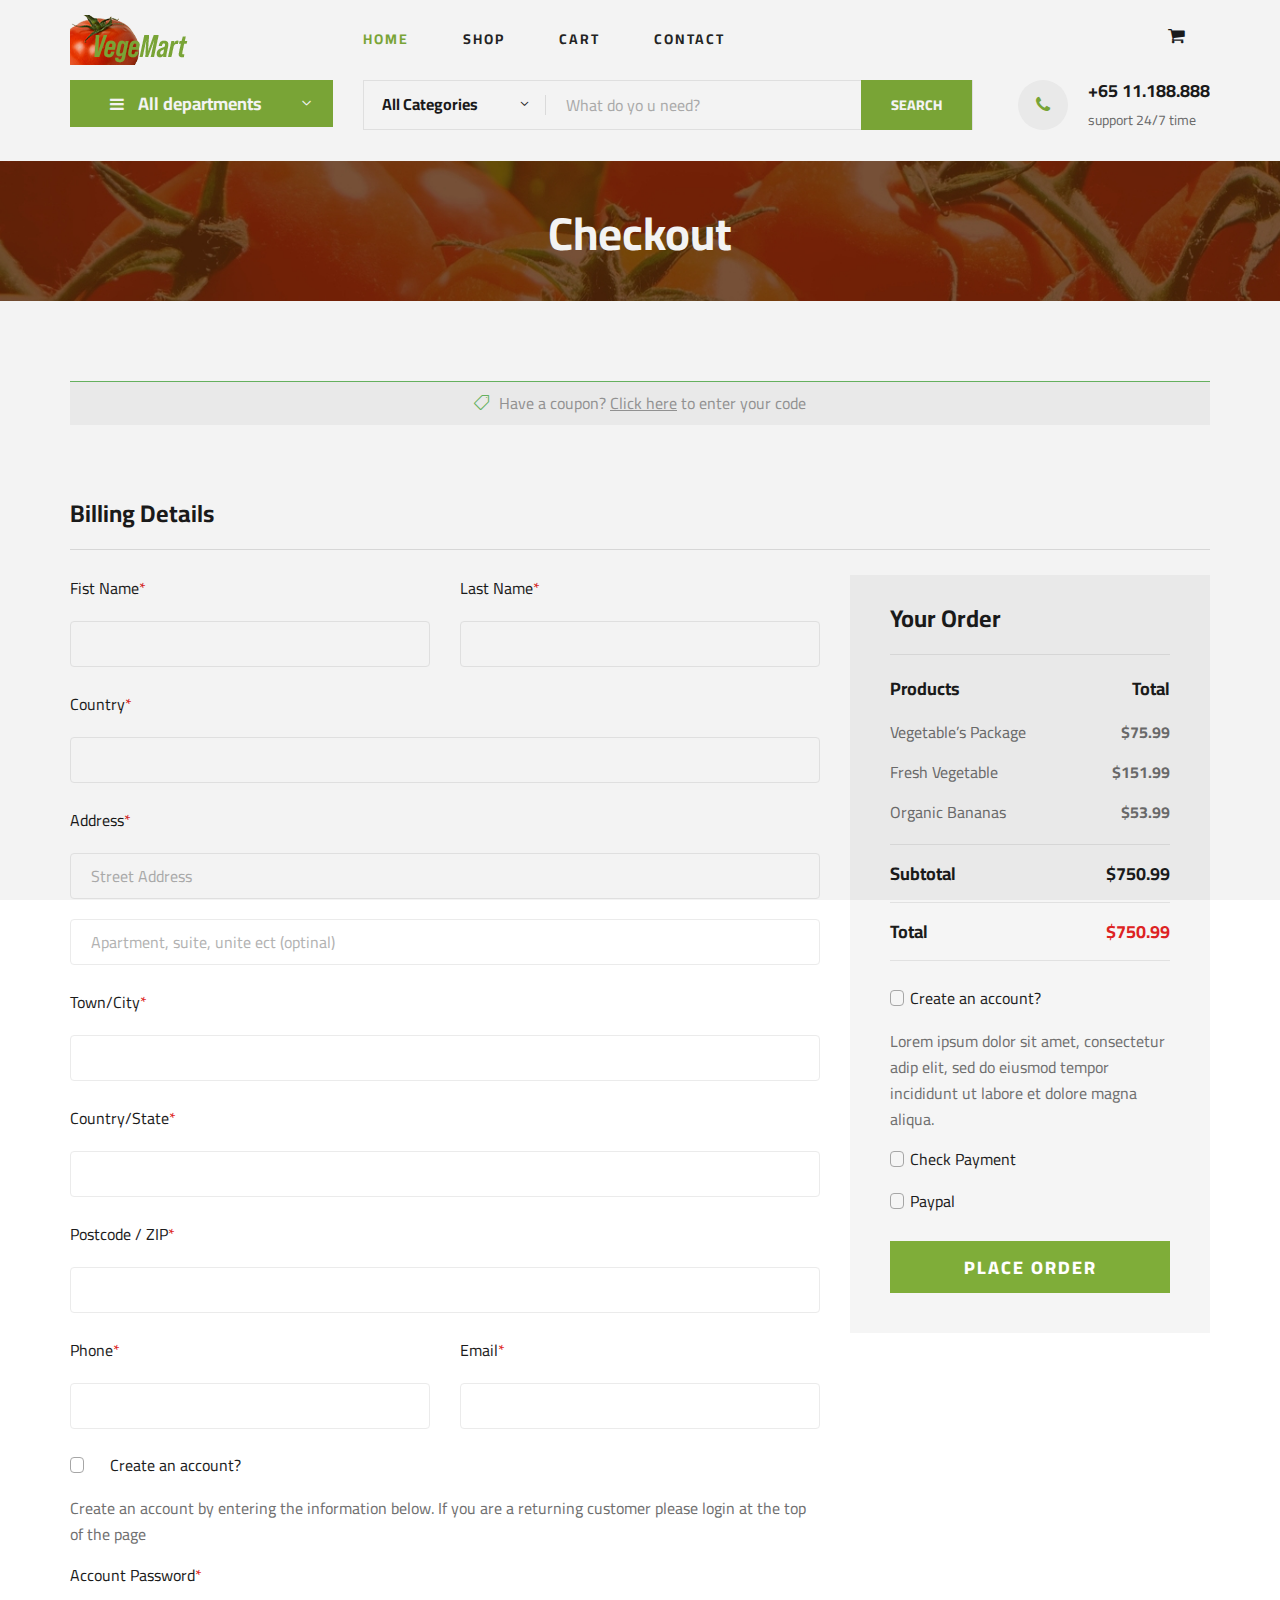
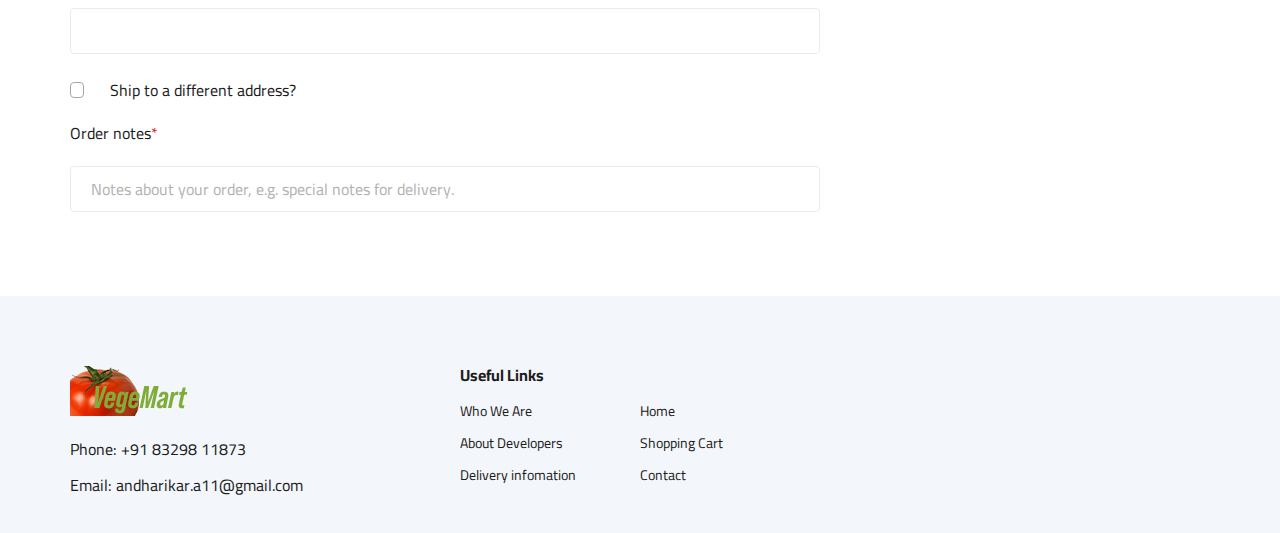
==== commit 51c7ff18: "Merge branch 'master' of https://github.com/Andharikar9011/grocery-website" ====
--- a/checkout.html
+++ b/checkout.html
@@ -351,6 +351,7 @@
     <!-- Footer Section End -->
 
     <!-- Js Plugins -->
+    <script src="js/cartitems.js"></script>
     <script src="js/jquery-3.3.1.min.js"></script>
     <script src="js/bootstrap.min.js"></script>
     <script src="js/jquery.nice-select.min.js"></script>
